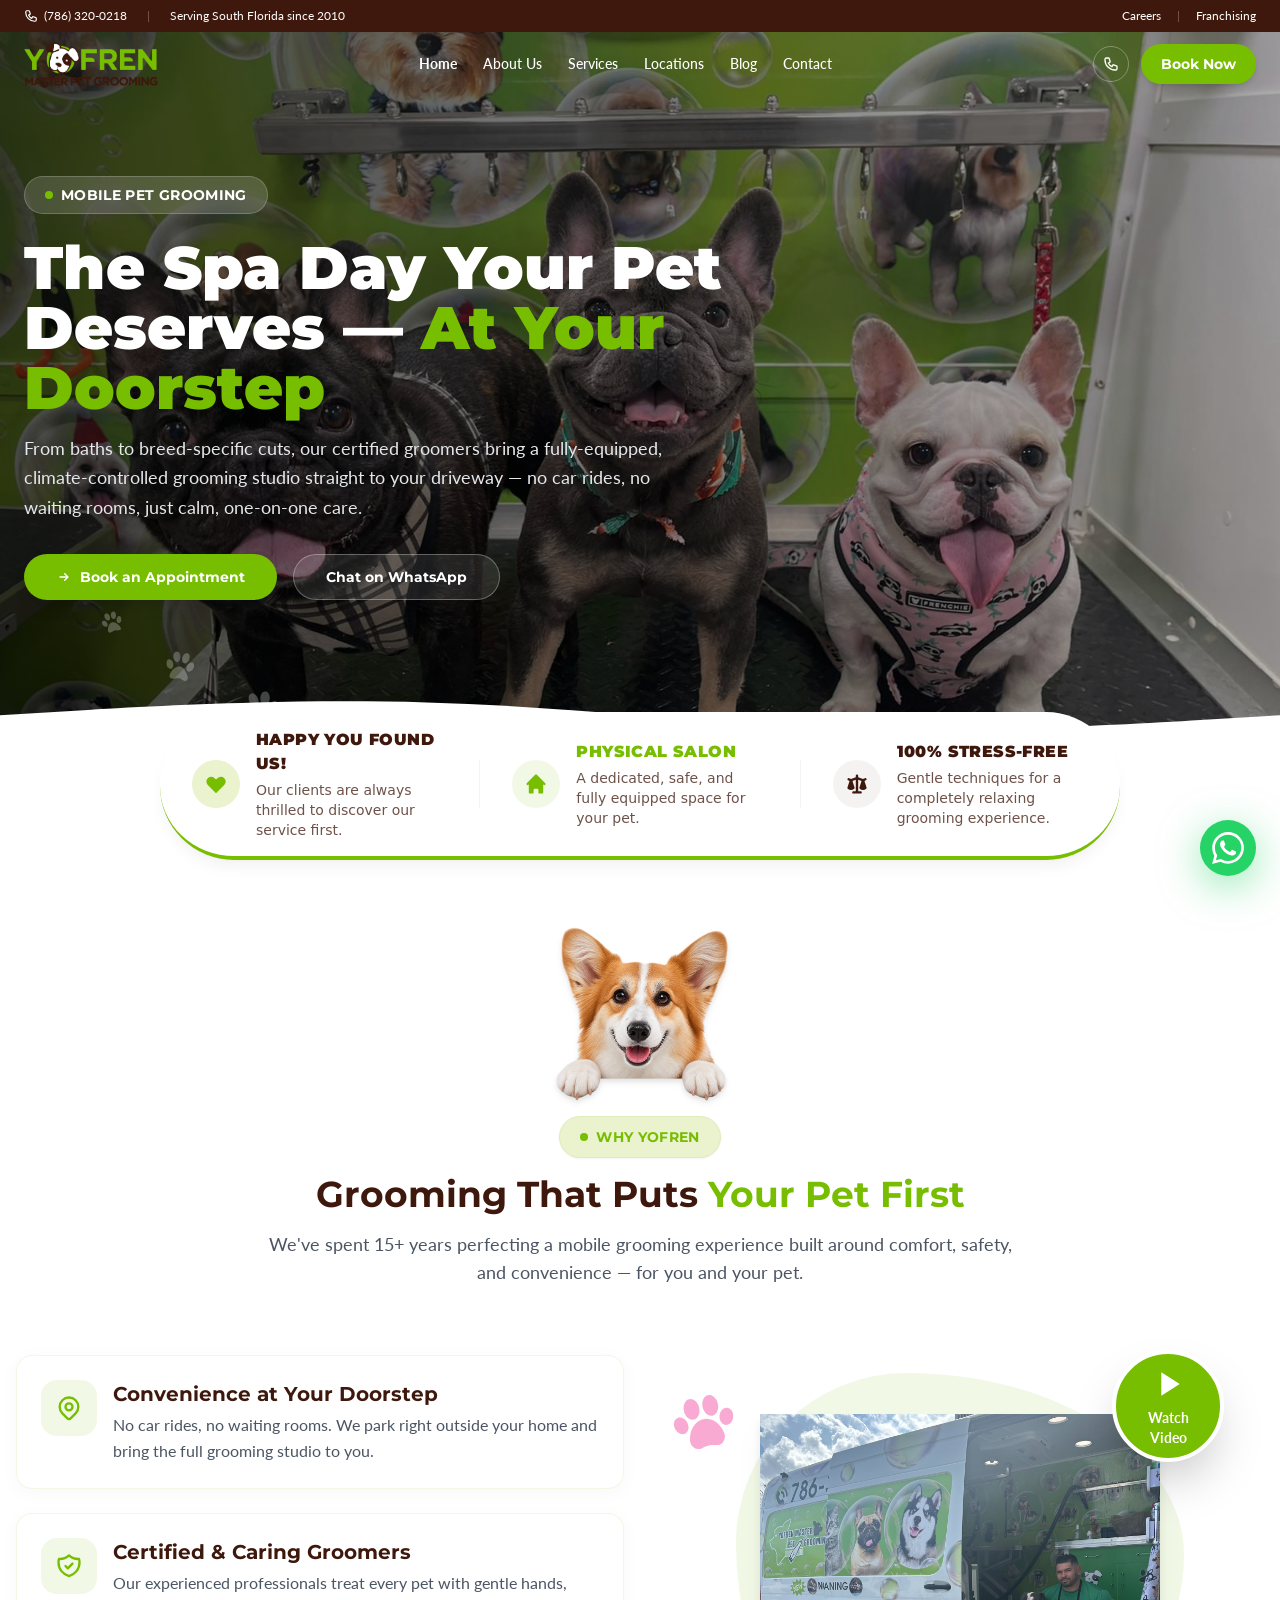
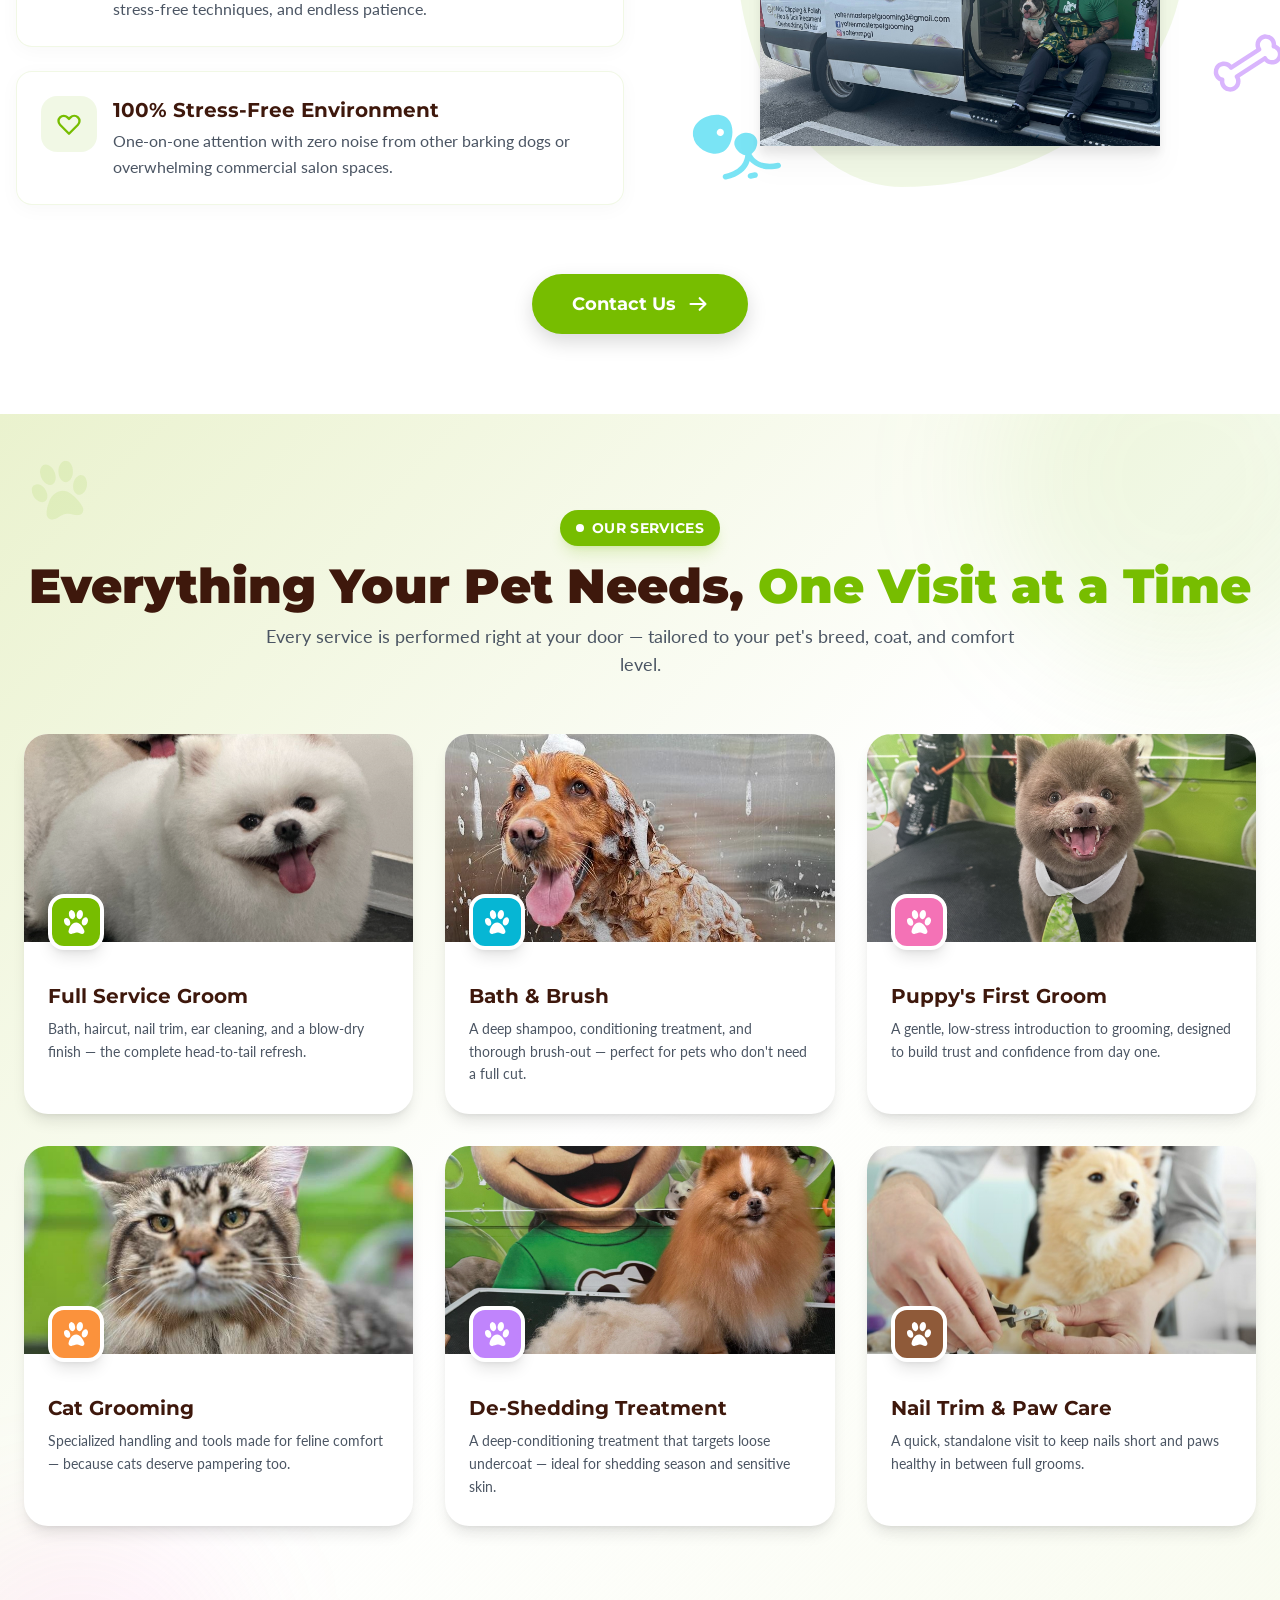
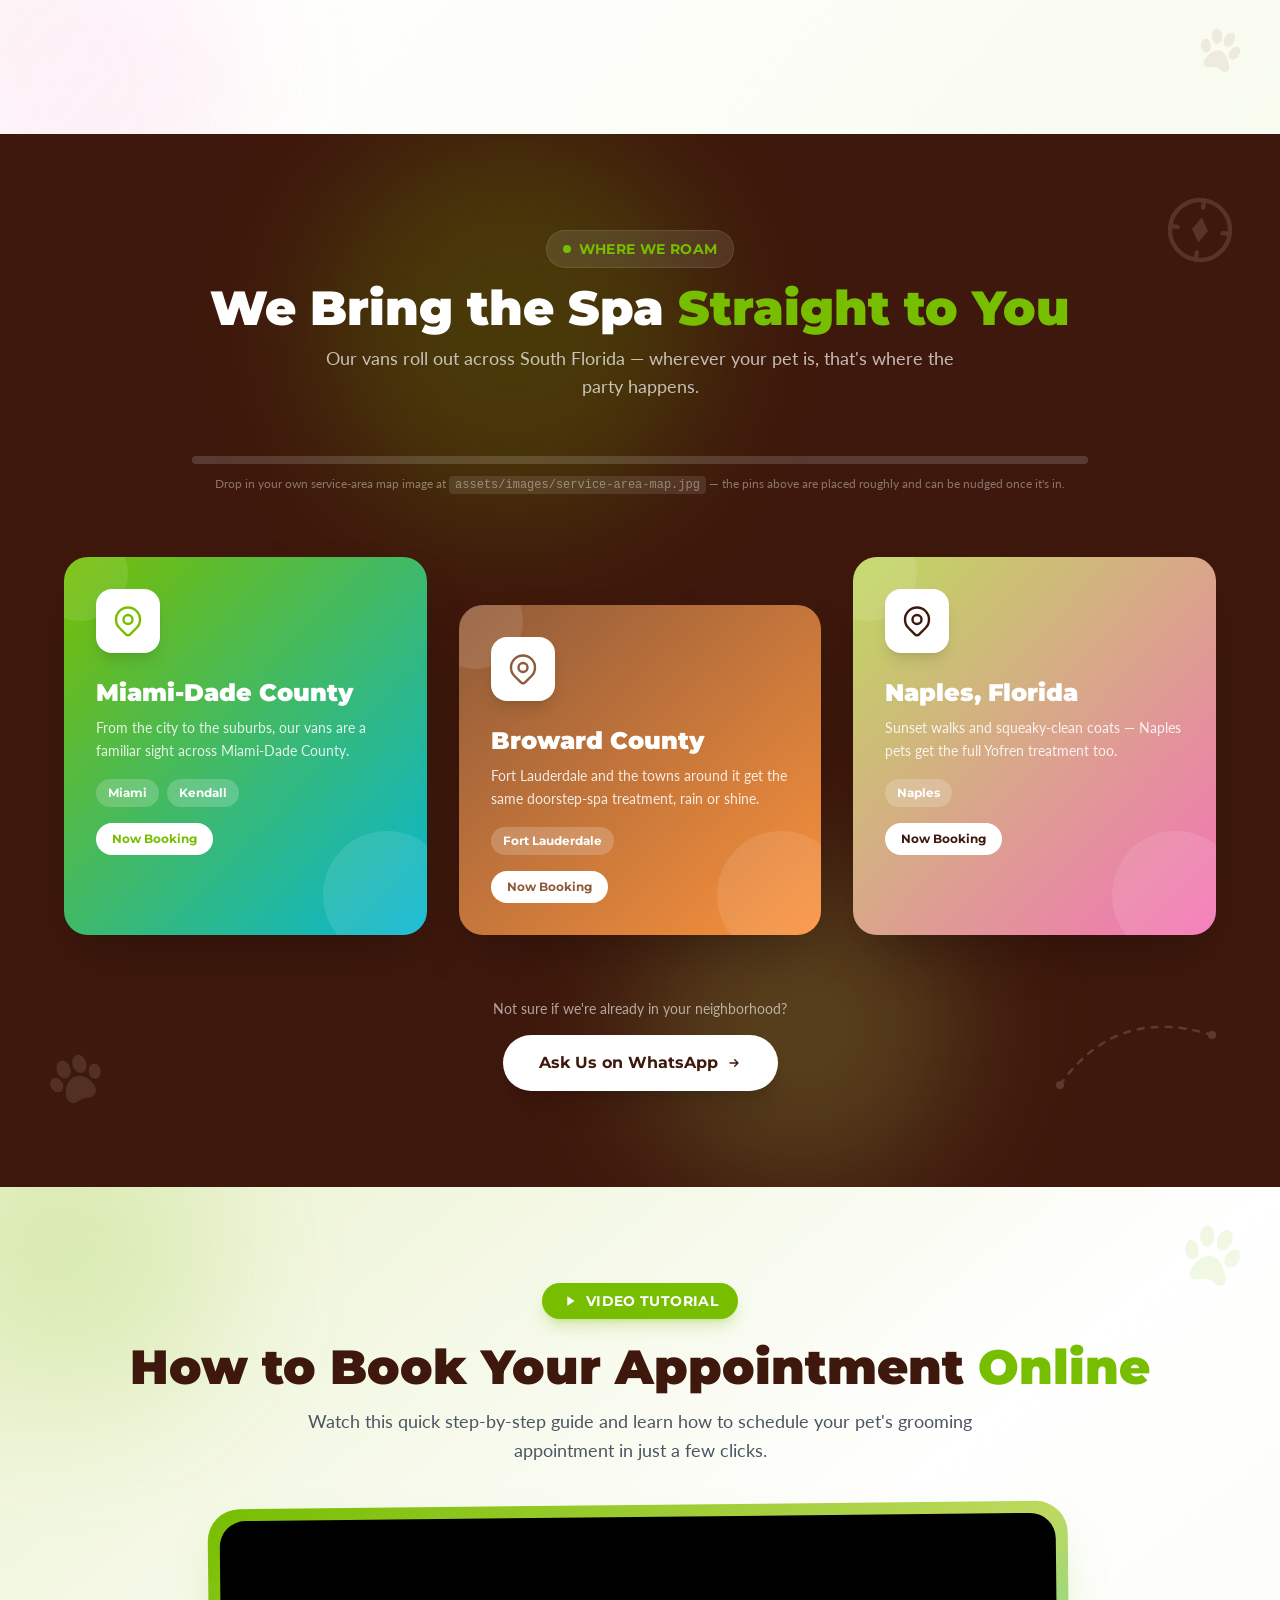
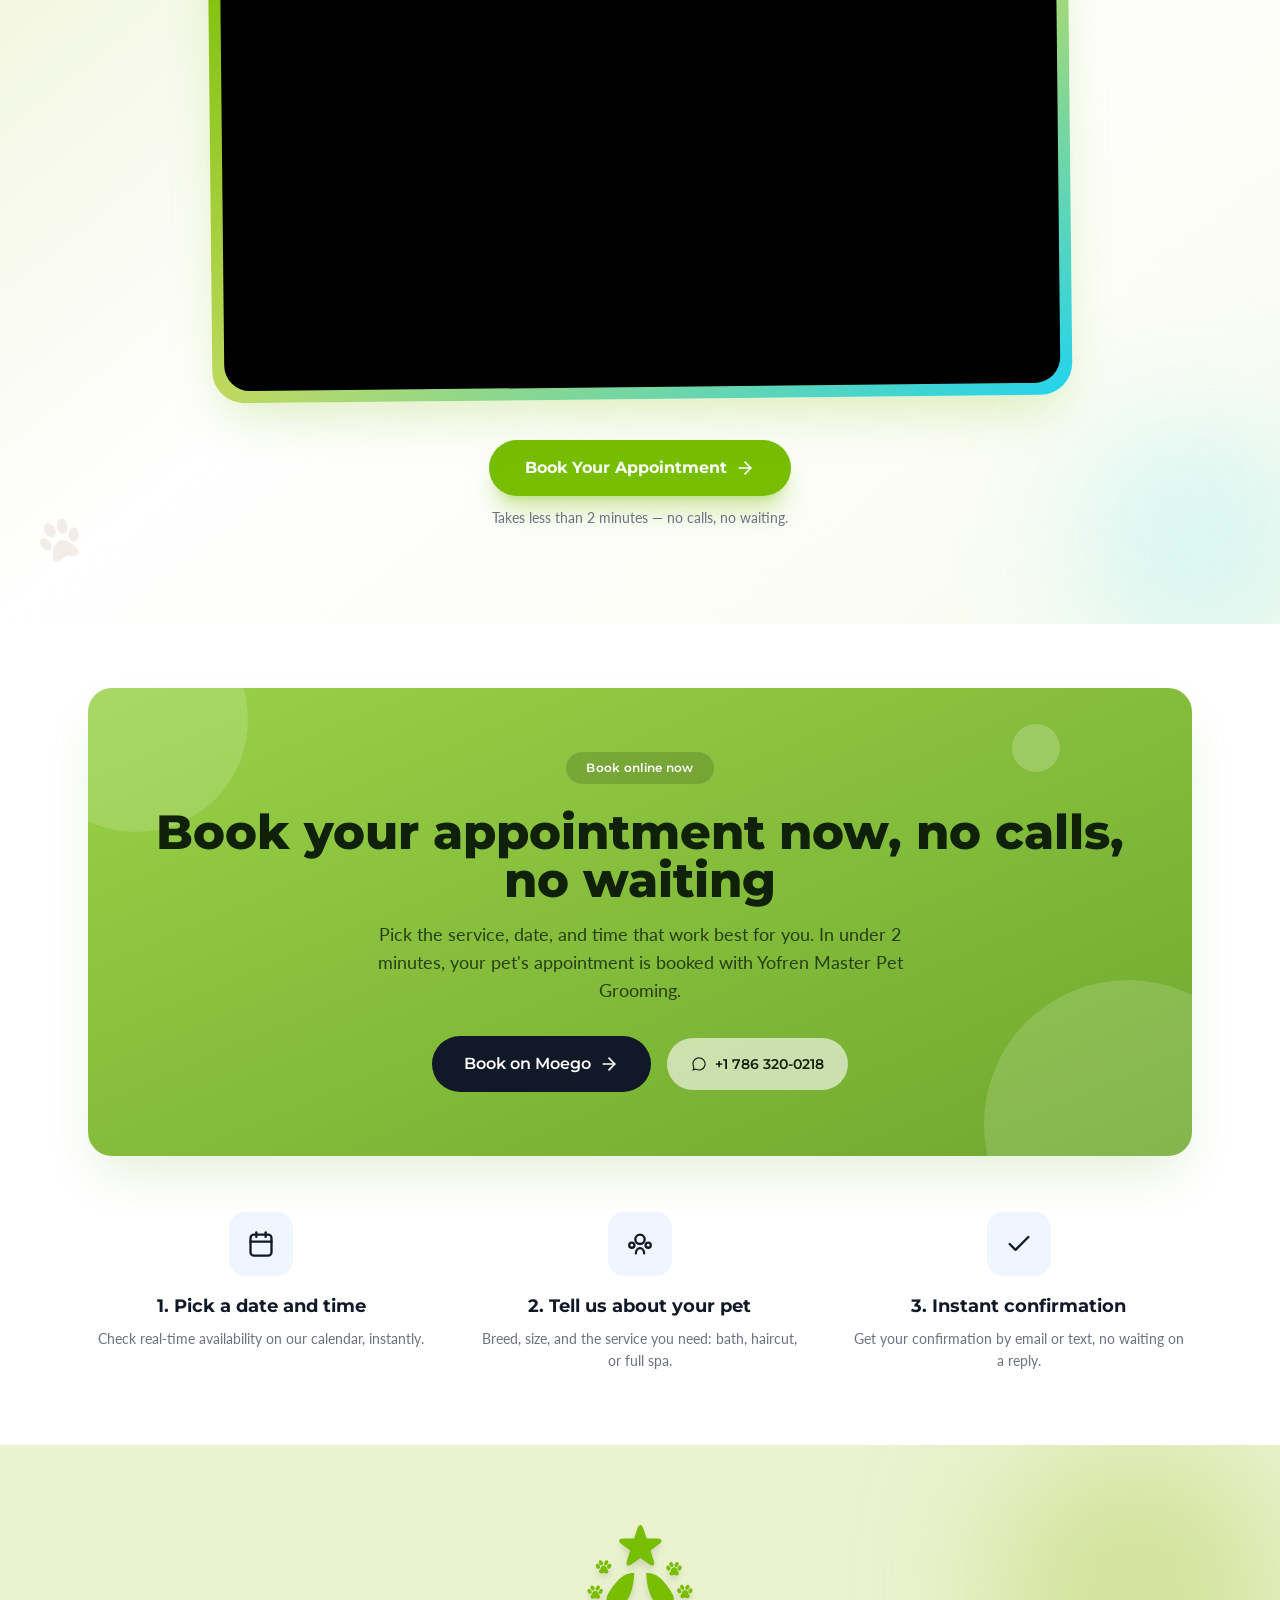
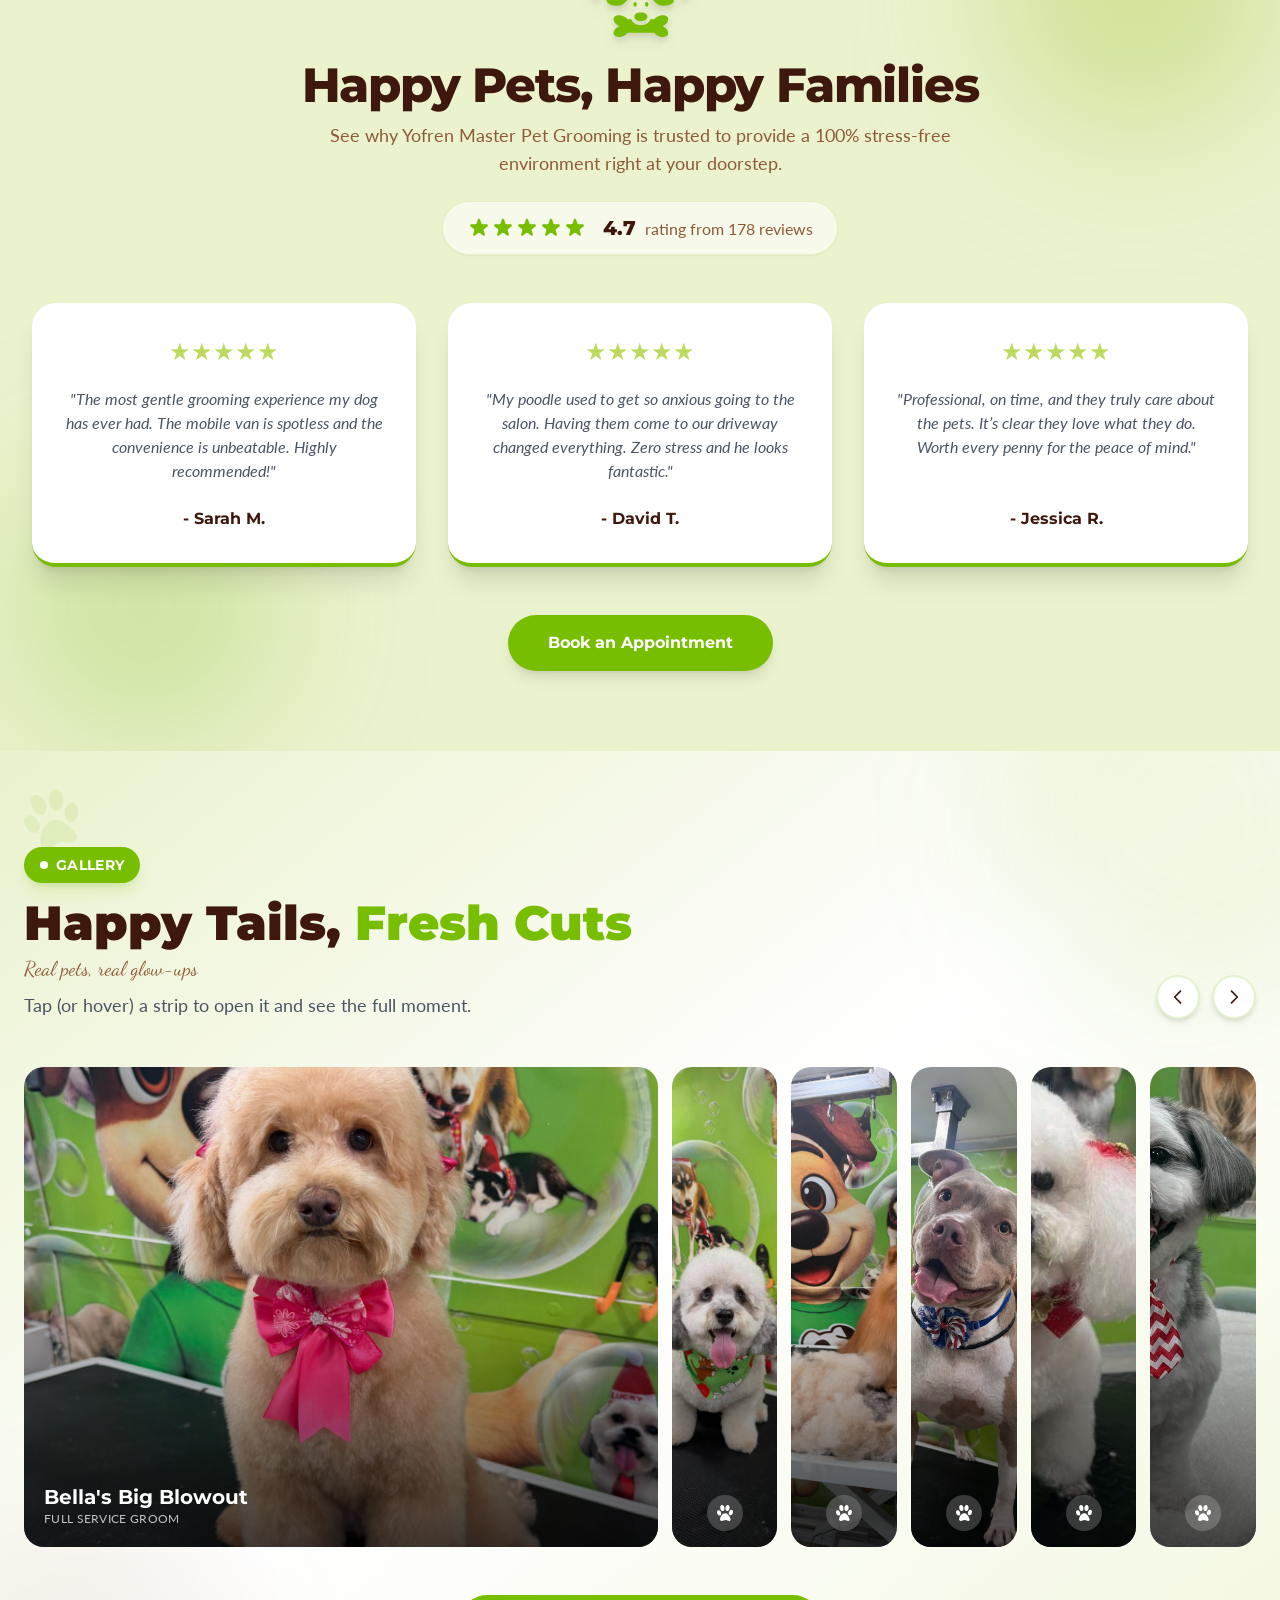
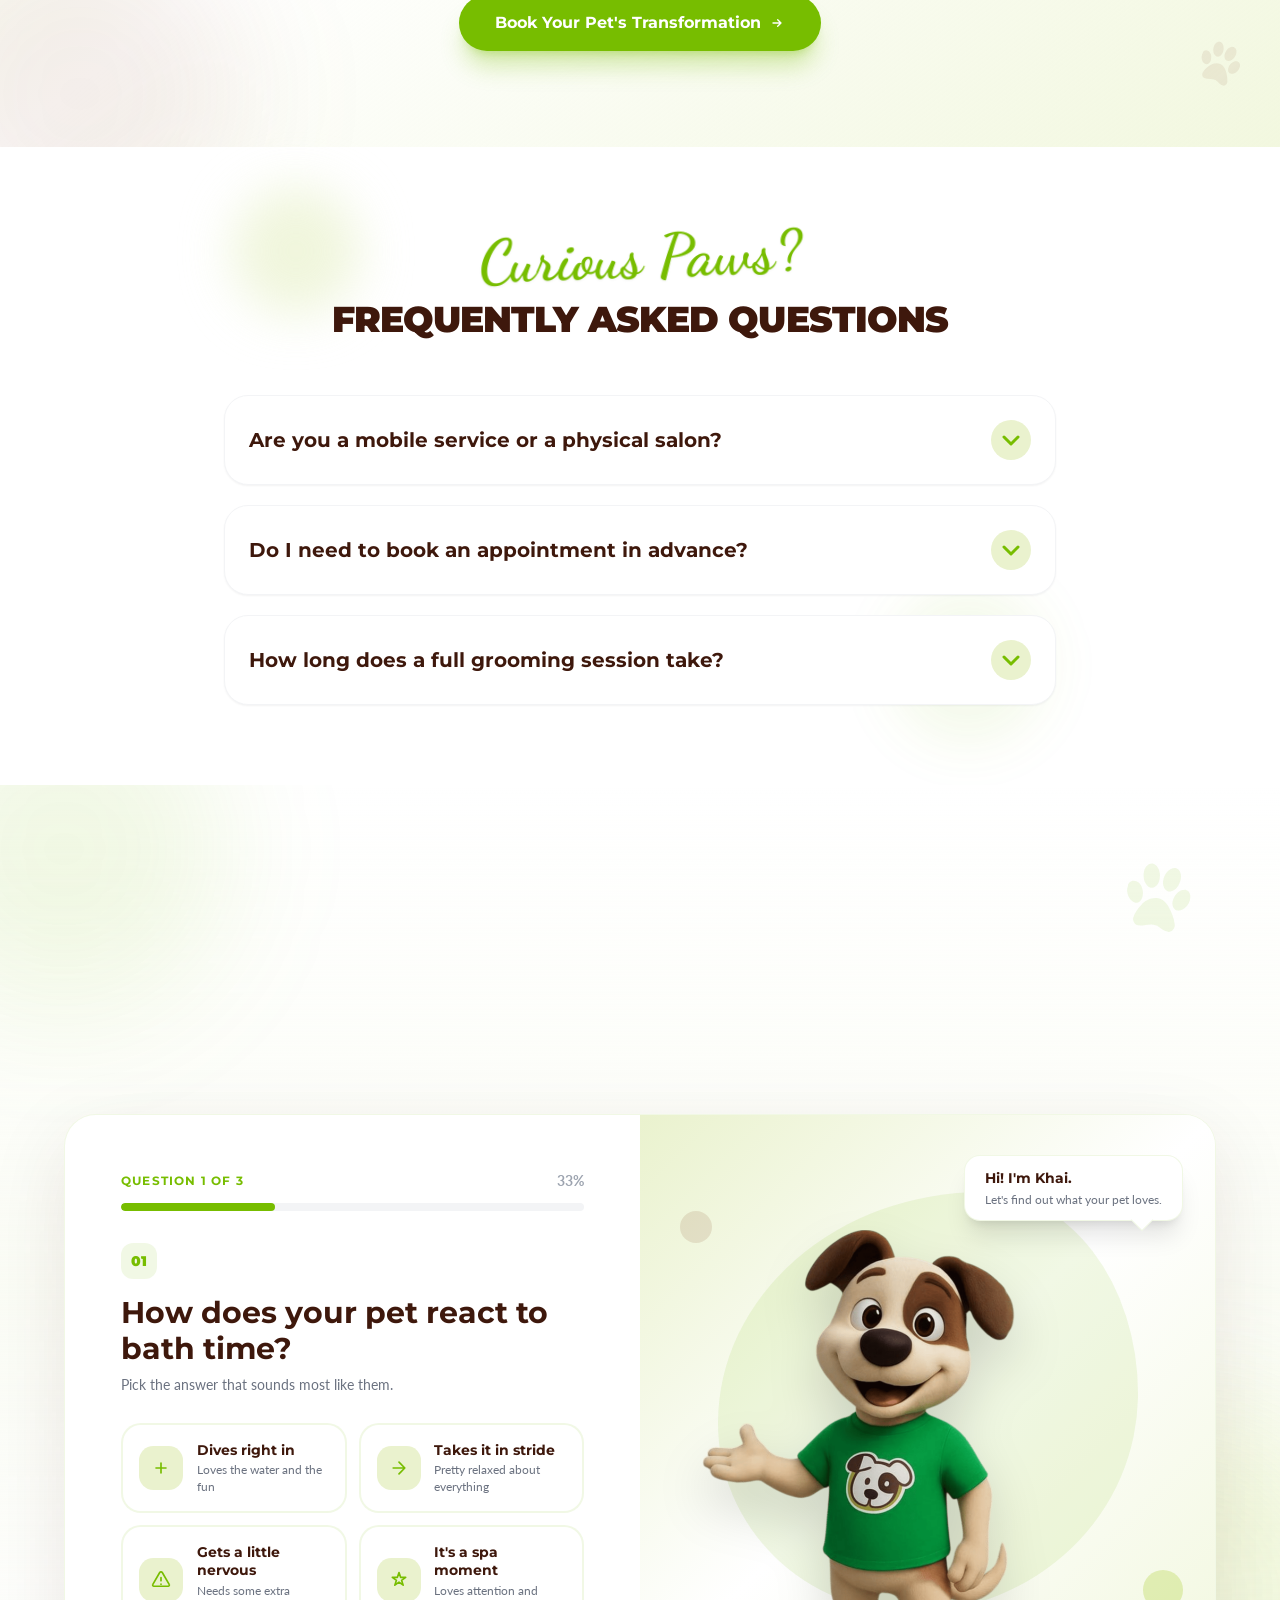
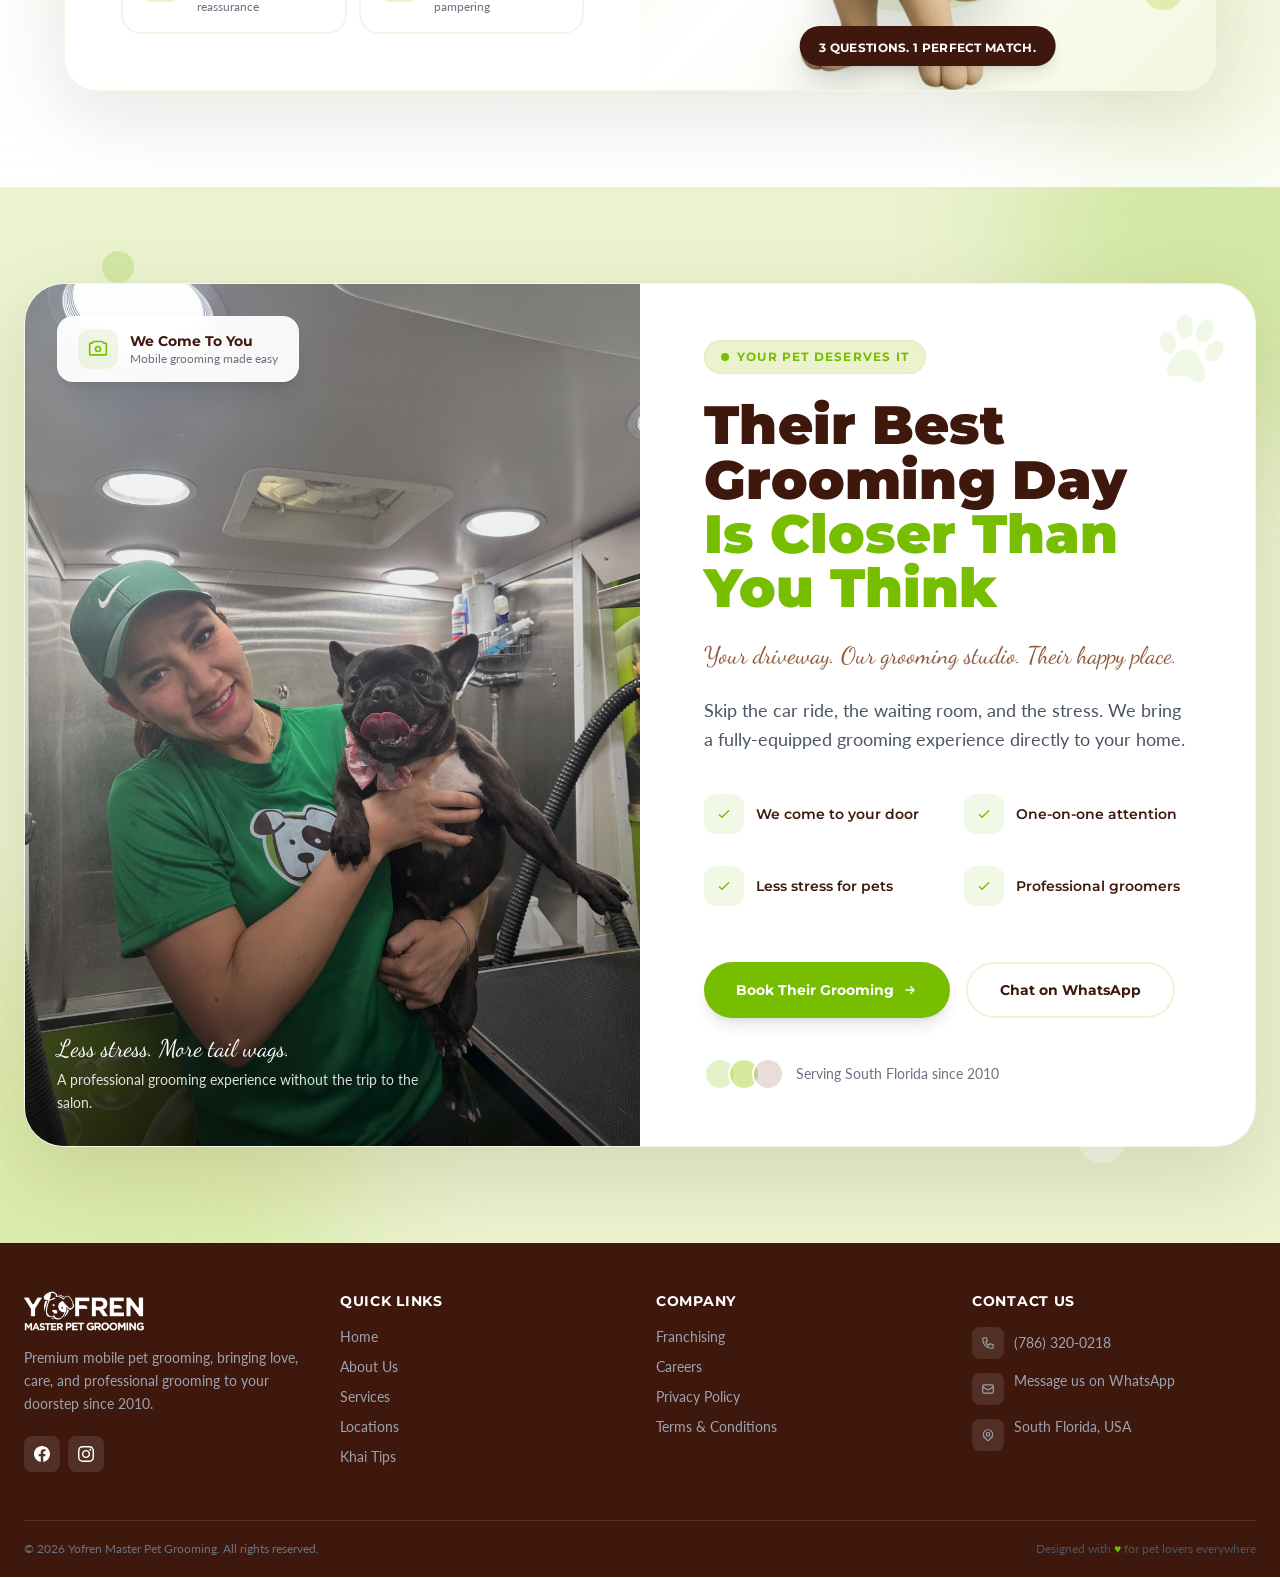
==== index.html @ b6186aed "respaldo" ====
<!DOCTYPE html>
<html lang="en">

<head>
	<meta charset="UTF-8">
	<meta name="viewport" content="width=device-width, initial-scale=1.0">
	<title>Mobile Pet Grooming in South Florida | Yofren Master Pet Grooming</title>
	<meta name="robots" content="index, follow">

	<!-- Favicon -->
	<link rel="icon" type="image/ico" href="assets/images/icon-yofren.ico">

	<!-- SEO -->
	<meta name="description"
		content="Professional mobile pet grooming that comes to you. Certified groomers, fully-equipped vans, and stress-free care for your pet — serving South Florida since 2010. Book online or on WhatsApp.">
	<link rel="canonical" href="https://services.yofrenmasterpetgrooming.com/index.html">

	<!-- Open Graph -->
	<meta property="og:type" content="website">
	<meta property="og:url" content="https://services.yofrenmasterpetgrooming.com/index.html">
	<meta property="og:title" content="Mobile Pet Grooming in South Florida | Yofren Master Pet Grooming">
	<meta property="og:description"
		content="Professional mobile pet grooming that comes to you. Certified groomers, fully-equipped vans, and stress-free care for your pet — serving South Florida since 2010.">
	<meta property="og:image" content="https://services.yofrenmasterpetgrooming.com/assets/images/Web-Slider.jpg">

	<!-- Twitter Cards -->
	<meta name="twitter:card" content="summary_large_image">
	<meta name="twitter:title" content="Mobile Pet Grooming in South Florida | Yofren Master Pet Grooming">
	<meta name="twitter:description"
		content="Professional mobile pet grooming that comes to you. Certified groomers, fully-equipped vans, and stress-free care for your pet — serving South Florida since 2010.">
	<meta name="twitter:image" content="https://services.yofrenmasterpetgrooming.com/assets/images/Web-Slider.jpg">

	<link rel="stylesheet" href="assets/css/tailwind.css">
	<link rel="preconnect" href="https://fonts.googleapis.com">
	<link rel="preconnect" href="https://fonts.gstatic.com" crossorigin>
	<link
		href="https://fonts.googleapis.com/css2?family=Lato:wght@300;400;700;900&family=Montserrat:wght@600;700;800;900&family=Dancing+Script:wght@400;600;700&display=swap"
		rel="stylesheet">

	<style>
		html {
			scroll-behavior: smooth;
		}

		body {
			font-family: 'Lato', sans-serif;
		}

		.pattern-overlay {
			background-image:
				radial-gradient(circle at 20% 50%, rgba(119, 189, 0, 0.1) 0%, transparent 50%),
				radial-gradient(circle at 80% 80%, rgba(190, 217, 95, 0.1) 0%, transparent 50%);
		}

		.card-hover {
			transition: transform 0.3s ease, box-shadow 0.3s ease;
		}

		.card-hover:hover {
			transform: translateY(-8px);
			box-shadow: 0 20px 40px rgba(119, 189, 0, 0.2);
		}

		.check-item {
			transition: all 0.3s ease;
		}

		.check-item:hover {
			transform: translateX(8px);
		}

		.check-item:hover .check-icon {
			transform: scale(1.2) rotate(5deg);
		}

		.check-icon {
			transition: transform 0.3s ease;
		}

		@keyframes floatSlow {

			0%,
			100% {
				transform: translateY(0) rotate(0deg);
			}

			50% {
				transform: translateY(-15px) rotate(8deg);
			}
		}

		@keyframes floatMedium {

			0%,
			100% {
				transform: translateY(0) rotate(0deg);
			}

			33% {
				transform: translateY(-10px) rotate(-5deg);
			}

			66% {
				transform: translateY(5px) rotate(5deg);
			}
		}

		@keyframes floatReverse {

			0%,
			100% {
				transform: translateY(0) rotate(0deg);
			}

			50% {
				transform: translateY(12px) rotate(-6deg);
			}
		}

		.deco-float-slow {
			animation: floatSlow 6s ease-in-out infinite;
		}

		.deco-float-medium {
			animation: floatMedium 5s ease-in-out infinite;
		}

		.deco-float-reverse {
			animation: floatReverse 7s ease-in-out infinite;
		}

		.blob-shape {
			border-radius: 63% 37% 54% 46% / 55% 48% 52% 45%;
			animation: blobMorph 9s ease-in-out infinite;
		}

		@keyframes blobMorph {

			0%,
			100% {
				border-radius: 63% 37% 54% 46% / 55% 48% 52% 45%;
			}

			50% {
				border-radius: 40% 60% 62% 38% / 48% 45% 55% 52%;
			}
		}

		.reveal {
			opacity: 0;
			transform: translateY(30px);
			transition: opacity 0.7s ease, transform 0.7s ease;
		}

		.reveal.revealed {
			opacity: 1;
			transform: translateY(0);
		}

		#mainNav .nav-logo {
			filter: none;
			transition: filter 0.3s ease;
		}

		#mainNav .nav-link {
			color: white;
			transition: color 0.3s ease;
		}

		#mainNav .nav-link:hover {
			color: #77BD00;
			background: rgba(255, 255, 255, 0.1);
		}

		#mainNav .nav-phone {
			color: white;
			border-color: rgba(255, 255, 255, 0.3);
			transition: all 0.3s ease;
		}

		#mainNav .nav-phone:hover {
			background: #77BD00;
			border-color: #77BD00;
		}

		#mainNav .nav-mobile-btn {
			color: white;
			transition: color 0.3s ease;
		}

		#mainNav.nav-scrolled {
			background: rgba(255, 255, 255, 0.97);
			backdrop-filter: blur(12px);
			-webkit-backdrop-filter: blur(12px);
			box-shadow: 0 1px 3px rgba(0, 0, 0, 0.08);
			border-bottom: 1px solid rgba(0, 0, 0, 0.05);
		}

		#mainNav.nav-scrolled .nav-logo {
			filter: none;
		}

		#mainNav.nav-scrolled .nav-link {
			color: #3E180C;
		}

		#mainNav.nav-scrolled .nav-link:hover {
			color: #77BD00;
			background: rgba(119, 189, 0, 0.05);
		}

		#mainNav.nav-scrolled .nav-phone {
			color: #3E180C;
			border-color: #e5e7eb;
		}

		#mainNav.nav-scrolled .nav-phone:hover {
			color: white;
			background: #77BD00;
			border-color: #77BD00;
		}

		#mainNav.nav-scrolled .nav-mobile-btn {
			color: #3E180C;
		}
	</style>
</head>

<body class="scroll-smooth">

	<!-- ============================================ -->
	<!-- TOP BAR + NAVBAR                            -->
	<!-- ============================================ -->

	<div class="bg-contrast text-white py-2 px-6 text-xs">
		<div class="container mx-auto flex justify-between items-center">
			<div class="flex items-center gap-5 font-lato">
				<a href="tel:+17863200218" class="hover:text-primary transition flex items-center gap-1.5">
					<svg class="w-3.5 h-3.5" fill="none" stroke="currentColor" viewBox="0 0 24 24">
						<path stroke-linecap="round" stroke-linejoin="round" stroke-width="2"
							d="M3 5a2 2 0 012-2h3.28a1 1 0 01.948.684l1.498 4.493a1 1 0 01-.502 1.21l-2.257 1.13a11.042 11.042 0 005.516 5.516l1.13-2.257a1 1 0 011.21-.502l4.493 1.498a1 1 0 01.684.949V19a2 2 0 01-2 2h-1C9.716 21 3 14.284 3 6V5z" />
					</svg>
					(786) 320-0218
				</a>
				<span class="hidden sm:inline text-white/30">|</span>
				<span class="hidden sm:inline items-center gap-1.5">Serving South Florida since 2010</span>
			</div>
			<div class="flex items-center gap-4 font-lato">
				<a href="careers.html" class="hover:text-primary transition">Careers</a>
				<span class="text-white/30">|</span>
				<a href="franchise.html" class="hover:text-primary transition">Franchising</a>
			</div>
		</div>
	</div>

	<nav id="mainNav" class="sticky top-0 z-50 transition-all duration-300">
		<div class="container mx-auto px-6">
			<div class="flex items-center justify-between h-16">
				<div class="flex-shrink-0">
					<a href="index.html" class="block">
						<img src="assets/images/Yofren_Logo_1 (1).png" alt="Yofren Master Pet Grooming Logo"
							class="nav-logo h-11 w-auto object-contain hover:opacity-80 transition">
					</a>
				</div>

				<div class="hidden md:flex items-center flex-1 justify-center">
					<ul class="flex items-center gap-0.5 font-lato font-medium text-sm flex-wrap justify-center">
						<li><a href="index.html" class="nav-link active-page px-3 py-2 block">Home</a></li>
						<li><a href="about.html" class="nav-link px-3 py-2 block">About Us</a></li>
						<li><a href="services.html" class="nav-link px-3 py-2 block">Services</a></li>
						<li><a href="locations.html" class="nav-link px-3 py-2 block">Locations</a></li>
						<li><a href="blog.html" class="nav-link px-3 py-2 block">Blog</a></li>
						<li><a href="contact.html" class="nav-link px-3 py-2 block">Contact</a></li>
					</ul>
				</div>

				<div class="hidden md:flex items-center gap-3 flex-shrink-0">
					<a href="tel:+17863200218"
						class="nav-phone w-9 h-9 rounded-full border flex items-center justify-center hover:text-white transition-all duration-200">
						<svg class="w-4 h-4" fill="none" stroke="currentColor" viewBox="0 0 24 24">
							<path stroke-linecap="round" stroke-linejoin="round" stroke-width="2"
								d="M3 5a2 2 0 012-2h3.28a1 1 0 01.948.684l1.498 4.493a1 1 0 01-.502 1.21l-2.257 1.13a11.042 11.042 0 005.516 5.516l1.13-2.257a1 1 0 011.21-.502l4.493 1.498a1 1 0 01.684.949V19a2 2 0 01-2 2h-1C9.716 21 3 14.284 3 6V5z" />
						</svg>
					</a>
					<a href="https://booking.moego.pet/ol/YofrenmasterpetgroomingFL/book" target="_blank"
						class="bg-primary hover:bg-green-600 text-white font-stem font-bold text-sm px-5 py-2.5 rounded-full shadow-md hover:shadow-lg transition-all duration-200 transform hover:scale-105">
						Book Now
					</a>
				</div>

				<button id="mobileMenuBtn" class="nav-mobile-btn md:hidden p-1">
					<svg class="w-6 h-6" fill="none" stroke="currentColor" viewBox="0 0 24 24">
						<path stroke-linecap="round" stroke-linejoin="round" stroke-width="2"
							d="M4 6h16M4 12h16M4 18h16" />
					</svg>
				</button>
			</div>

			<div id="mobileMenu" class="hidden md:hidden pb-4">
				<div class="bg-white/95 backdrop-blur-md rounded-xl p-3 shadow-lg mt-2">
					<ul class="space-y-0.5 font-lato font-medium text-sm mb-4">
						<li><a href="index.html"
								class="block px-3 py-2.5 rounded-lg bg-primary/5 text-primary font-semibold">Home</a>
						</li>
						<li><a href="about.html"
								class="block px-3 py-2.5 rounded-lg hover:bg-primary/5 hover:text-primary transition text-contrast">About
								Us</a></li>
						<li><a href="services.html"
								class="block px-3 py-2.5 rounded-lg hover:bg-primary/5 hover:text-primary transition text-contrast">Services</a>
						</li>
						<li><a href="locations.html"
								class="block px-3 py-2.5 rounded-lg hover:bg-primary/5 hover:text-primary transition text-contrast">Locations</a>
						</li>
						<li><a href="blog.html"
								class="block px-3 py-2.5 rounded-lg hover:bg-primary/5 hover:text-primary transition text-contrast">Blog</a>
						</li>
						<li><a href="contact.html"
								class="block px-3 py-2.5 rounded-lg hover:bg-primary/5 hover:text-primary transition text-contrast">Contact</a>
						</li>
					</ul>
					<a href="https://booking.moego.pet/ol/YofrenmasterpetgroomingFL/book" target="_blank" class="block">
						<button
							class="bg-primary hover:bg-green-600 text-white font-stem font-bold text-sm px-6 py-3 rounded-full shadow-md w-full transition">
							Book Now
						</button>
					</a>
				</div>
			</div>
		</div>
	</nav>

	<!-- ============================================ -->
	<!-- HERO                                        -->
	<!-- ============================================ -->

	<section class="relative overflow-hidden min-h-[70vh] flex items-center -mt-16">
		<div class="absolute inset-0 z-0">
			<img src="assets/images/hero.jpg" alt="Yofren groomer washing a dog inside a mobile grooming van"
				class="w-full h-full object-cover"
				onerror="this.src='https://images.unsplash.com/photo-1601758228041-f3b2795255f1?w=1600&h=900&fit=crop'">
			<div class="absolute inset-0 bg-gradient-to-r from-black/70 via-black/50 to-black/30"></div>
		</div>

		<div class="container mx-auto max-w-7xl relative z-10 px-6 py-28 lg:py-36">
			<div class="max-w-3xl">
				<div
					class="inline-flex items-center gap-2 bg-white bg-opacity-15 backdrop-blur-md px-5 py-2 rounded-full mb-6 border border-white/20">
					<span class="w-2 h-2 bg-primary rounded-full animate-pulse"></span>
					<span class="font-stem font-bold text-white text-sm uppercase tracking-wide">Mobile Pet
						Grooming</span>
				</div>

				<h1 class="text-4xl md:text-5xl lg:text-6xl font-stem font-black text-white mb-4 leading-tight">
					The Spa Day Your Pet Deserves —
					<span class="text-primary">At Your Doorstep</span>
				</h1>

				<p class="text-lg font-lato text-gray-200 mb-8 leading-relaxed max-w-2xl">
					From baths to breed-specific cuts, our certified groomers bring a fully-equipped, climate-controlled
					grooming studio straight to your driveway — no car rides, no waiting rooms, just calm, one-on-one
					care.
				</p>

				<div class="flex flex-col sm:flex-row gap-4">
					<a href="https://booking.moego.pet/ol/YofrenmasterpetgroomingFL/book" target="_blank"
						class="bg-primary hover:bg-green-600 text-white font-stem font-bold text-sm px-8 py-3 rounded-full shadow-lg transition flex items-center justify-center gap-2">
						<svg class="w-4 h-4" fill="none" stroke="currentColor" viewBox="0 0 24 24">
							<path stroke-linecap="round" stroke-linejoin="round" stroke-width="2"
								d="M13 7l5 5m0 0l-5 5m5-5H6" />
						</svg>
						Book an Appointment
					</a>
					<a href="https://api.whatsapp.com/send/?phone=17863200218&text&type=phone_number&app_absent=0"
						target="_blank"
						class="bg-white/10 hover:bg-white/20 text-white font-stem font-bold text-sm px-8 py-3 rounded-full border border-white/30 transition flex items-center justify-center gap-2">
						Chat on WhatsApp
					</a>
				</div>
			</div>
		</div>

		<!-- Paw print trail -->
		<svg viewBox="0 0 14 14" class="hidden sm:block absolute bottom-28 left-[8%] w-5 h-5 text-white/25 rotate-[-15deg] z-10" fill="currentColor">
			<path d="M 9.412959,0.00215164 C 8.1693111,0.14587964 7.4631991,1.5093558 7.3733471,2.6936522 7.2264421,3.7464942 7.6860601,5.0899481 8.7918901,5.3320382 9.750208,5.4175142 10.512633,4.5171926 10.825819,3.6583651 11.195679,2.5833906 11.206482,1.147845 10.309038,0.34250684 10.059753,0.12647084 9.739671,-0.00476426 9.412959,0.00215164 z m -5.0729339,0.056367 c -1.034807,0.074858 -1.5652,1.27744256 -1.493223,2.24276386 0.0088,1.2907239 0.717612,2.7424122 2.010186,3.0488129 0.963956,0.1042448 1.606661,-0.9181087 1.66656,-1.812036 0.123011,-1.3680543 -0.483132,-3.02530546 -1.855765,-3.43834986 -0.106687,-0.029465 -0.217332,-0.044089 -0.327758,-0.041191 z M 12.655043,4.2036246 c -1.388365,0.1017608 -2.266355,1.5813816 -2.326691,2.9184062 -0.07305,0.8707439 0.489487,1.9657608 1.436683,1.9057498 C 13.181597,8.8776256 14.035636,7.298817 14.00043,5.9270567 13.99133,5.1373276 13.490879,4.2365389 12.655043,4.2036246 z M 0.01075614,6.0085263 c -0.12855096,1.481506 0.908149,3.1560203 2.41413596,3.2493013 0.912778,-0.06096 1.343188,-1.121093 1.238576,-1.9598358 C 3.5801081,6.0604403 2.7526501,4.7931558 1.6775691,4.6275979 0.60248914,4.4620399 -0.00628982,5.221568 0.01075614,6.0085263 z M 7.1593651,7.2723472 c -1.411887,0.00329 -2.70277,0.9264694 -3.392913,2.1755314 -0.578235,0.9334254 -1.050947,1.9901564 -1.140853,3.1053424 0.01967,0.860048 0.840276,1.575842 1.663122,1.404534 1.173683,-0.152345 2.222485,-0.967418 3.44297,-0.8147 1.014283,0.08097 1.8507729,0.867482 2.8748439,0.856051 0.994345,0.03734 1.56796,-1.102139 1.188753,-1.994632 C 11.387234,10.726579 10.596107,9.6151936 9.746977,8.6142466 9.069618,7.87643 8.1824521,7.2396817 7.1593651,7.2723472 z" />
		</svg>
		<svg viewBox="0 0 14 14" class="hidden sm:block absolute bottom-16 left-[13%] w-7 h-7 text-white/25 rotate-[10deg] z-10" fill="currentColor">
			<path d="M 9.412959,0.00215164 C 8.1693111,0.14587964 7.4631991,1.5093558 7.3733471,2.6936522 7.2264421,3.7464942 7.6860601,5.0899481 8.7918901,5.3320382 9.750208,5.4175142 10.512633,4.5171926 10.825819,3.6583651 11.195679,2.5833906 11.206482,1.147845 10.309038,0.34250684 10.059753,0.12647084 9.739671,-0.00476426 9.412959,0.00215164 z m -5.0729339,0.056367 c -1.034807,0.074858 -1.5652,1.27744256 -1.493223,2.24276386 0.0088,1.2907239 0.717612,2.7424122 2.010186,3.0488129 0.963956,0.1042448 1.606661,-0.9181087 1.66656,-1.812036 0.123011,-1.3680543 -0.483132,-3.02530546 -1.855765,-3.43834986 -0.106687,-0.029465 -0.217332,-0.044089 -0.327758,-0.041191 z M 12.655043,4.2036246 c -1.388365,0.1017608 -2.266355,1.5813816 -2.326691,2.9184062 -0.07305,0.8707439 0.489487,1.9657608 1.436683,1.9057498 C 13.181597,8.8776256 14.035636,7.298817 14.00043,5.9270567 13.99133,5.1373276 13.490879,4.2365389 12.655043,4.2036246 z M 0.01075614,6.0085263 c -0.12855096,1.481506 0.908149,3.1560203 2.41413596,3.2493013 0.912778,-0.06096 1.343188,-1.121093 1.238576,-1.9598358 C 3.5801081,6.0604403 2.7526501,4.7931558 1.6775691,4.6275979 0.60248914,4.4620399 -0.00628982,5.221568 0.01075614,6.0085263 z M 7.1593651,7.2723472 c -1.411887,0.00329 -2.70277,0.9264694 -3.392913,2.1755314 -0.578235,0.9334254 -1.050947,1.9901564 -1.140853,3.1053424 0.01967,0.860048 0.840276,1.575842 1.663122,1.404534 1.173683,-0.152345 2.222485,-0.967418 3.44297,-0.8147 1.014283,0.08097 1.8507729,0.867482 2.8748439,0.856051 0.994345,0.03734 1.56796,-1.102139 1.188753,-1.994632 C 11.387234,10.726579 10.596107,9.6151936 9.746977,8.6142466 9.069618,7.87643 8.1824521,7.2396817 7.1593651,7.2723472 z" />
		</svg>
		<svg viewBox="0 0 14 14" class="hidden sm:block absolute bottom-4 left-[19%] w-9 h-9 text-white/25 rotate-[-8deg] z-10" fill="currentColor">
			<path d="M 9.412959,0.00215164 C 8.1693111,0.14587964 7.4631991,1.5093558 7.3733471,2.6936522 7.2264421,3.7464942 7.6860601,5.0899481 8.7918901,5.3320382 9.750208,5.4175142 10.512633,4.5171926 10.825819,3.6583651 11.195679,2.5833906 11.206482,1.147845 10.309038,0.34250684 10.059753,0.12647084 9.739671,-0.00476426 9.412959,0.00215164 z m -5.0729339,0.056367 c -1.034807,0.074858 -1.5652,1.27744256 -1.493223,2.24276386 0.0088,1.2907239 0.717612,2.7424122 2.010186,3.0488129 0.963956,0.1042448 1.606661,-0.9181087 1.66656,-1.812036 0.123011,-1.3680543 -0.483132,-3.02530546 -1.855765,-3.43834986 -0.106687,-0.029465 -0.217332,-0.044089 -0.327758,-0.041191 z M 12.655043,4.2036246 c -1.388365,0.1017608 -2.266355,1.5813816 -2.326691,2.9184062 -0.07305,0.8707439 0.489487,1.9657608 1.436683,1.9057498 C 13.181597,8.8776256 14.035636,7.298817 14.00043,5.9270567 13.99133,5.1373276 13.490879,4.2365389 12.655043,4.2036246 z M 0.01075614,6.0085263 c -0.12855096,1.481506 0.908149,3.1560203 2.41413596,3.2493013 0.912778,-0.06096 1.343188,-1.121093 1.238576,-1.9598358 C 3.5801081,6.0604403 2.7526501,4.7931558 1.6775691,4.6275979 0.60248914,4.4620399 -0.00628982,5.221568 0.01075614,6.0085263 z M 7.1593651,7.2723472 c -1.411887,0.00329 -2.70277,0.9264694 -3.392913,2.1755314 -0.578235,0.9334254 -1.050947,1.9901564 -1.140853,3.1053424 0.01967,0.860048 0.840276,1.575842 1.663122,1.404534 1.173683,-0.152345 2.222485,-0.967418 3.44297,-0.8147 1.014283,0.08097 1.8507729,0.867482 2.8748439,0.856051 0.994345,0.03734 1.56796,-1.102139 1.188753,-1.994632 C 11.387234,10.726579 10.596107,9.6151936 9.746977,8.6142466 9.069618,7.87643 8.1824521,7.2396817 7.1593651,7.2723472 z" />
		</svg>

		<!-- Wave divider into next section -->
		<div class="absolute bottom-0 left-0 right-0 z-10 leading-none">
			<svg viewBox="0 0 1440 100" class="w-full h-14 sm:h-20" preserveAspectRatio="none">
				<path fill="#ffffff"
					d="M0,64L80,58.7C160,53,320,43,480,48C640,53,800,75,960,80C1120,85,1280,75,1360,69.3L1440,64L1440,100L1360,100C1280,100,1120,100,960,100C800,100,640,100,480,100C320,100,160,100,80,100L0,100Z">
				</path>
			</svg>
		</div>
	</section>

<!-- Compact Highlights Floating Bar (Slight overlap) -->
<section class="relative -mt-8 z-20 max-w-5xl mx-auto px-4 sm:px-6 lg:px-8 mb-16 font-sans">
  <!-- Contenedor principal con sombra y borde inferior sutil -->
  <div class="bg-white rounded-3xl md:rounded-full shadow-lg shadow-[#3E180C]/5 border-b-4 border-[#77BD00] p-5 md:p-4 flex flex-col md:flex-row items-center justify-between gap-6 md:gap-4">
    
    <!-- Highlight 1: Customer Satisfaction -->
    <div class="flex items-center gap-4 flex-1 px-4">
      <div class="bg-[#EAF2CE] text-[#77BD00] p-3 rounded-full flex-shrink-0">
         <svg class="w-6 h-6" fill="currentColor" viewBox="0 0 20 20">
           <path d="M3.172 5.172a4 4 0 015.656 0L10 6.343l1.172-1.171a4 4 0 115.656 5.656L10 17.657l-6.828-6.829a4 4 0 010-5.656z"></path>
         </svg>
      </div>
      <div>
        <h4 class="font-stem font-black text-[#3E180C] uppercase tracking-wide text-sm sm:text-base">
          Happy You Found Us!
        </h4>
        <p class="text-xs sm:text-sm text-[#3E180C]/75 font-medium leading-tight mt-1">
          Our clients are always thrilled to discover our service first.
        </p>
      </div>
    </div>

    <!-- Divisor vertical (solo en desktop) -->
    <div class="hidden md:block w-px h-12 bg-gray-100"></div>

    <!-- Highlight 2: Physical Salon -->
    <div class="flex items-center gap-4 flex-1 px-4">
      <div class="bg-[#77BD00]/10 text-[#77BD00] p-3 rounded-full flex-shrink-0">
         <svg class="w-6 h-6" fill="currentColor" viewBox="0 0 20 20">
           <path d="M10.707 2.293a1 1 0 00-1.414 0l-7 7a1 1 0 001.414 1.414L4 10.414V17a1 1 0 001 1h2a1 1 0 001-1v-2a1 1 0 011-1h2a1 1 0 011 1v2a1 1 0 001 1h2a1 1 0 001-1v-6.586l.293.293a1 1 0 001.414-1.414l-7-7z"></path>
         </svg>
      </div>
      <div>
        <h4 class="font-stem font-black text-[#77BD00] uppercase tracking-wide text-sm sm:text-base">
          Physical Salon
        </h4>
        <p class="text-xs sm:text-sm text-[#3E180C]/75 font-medium leading-tight mt-1">
          A dedicated, safe, and fully equipped space for your pet.
        </p>
      </div>
    </div>

    <!-- Divisor vertical (solo en desktop) -->
    <div class="hidden md:block w-px h-12 bg-gray-100"></div>

    <!-- Highlight 3: Stress-Free -->
    <div class="flex items-center gap-4 flex-1 px-4">
      <div class="bg-[#3E180C]/5 text-[#3E180C] p-3 rounded-full flex-shrink-0">
         <svg class="w-6 h-6" fill="currentColor" viewBox="0 0 20 20">
           <path fill-rule="evenodd" d="M10 2a1 1 0 011 1v1.323l3.954 1.582 1.599-.8a1 1 0 01.894 1.79l-1.233.616 1.738 5.42a1 1 0 01-.285 1.05A3.989 3.989 0 0115 15a3.989 3.989 0 01-2.667-1.019 1 1 0 01-.285-1.05l1.715-5.349L11 6.477V16h2a1 1 0 110 2H7a1 1 0 110-2h2V6.477L6.237 7.582l1.715 5.349a1 1 0 01-.285 1.05A3.989 3.989 0 015 15a3.989 3.989 0 01-2.667-1.019 1 1 0 01-.285-1.05l1.738-5.42-1.233-.617a1 1 0 01.894-1.788l1.599.799L9 4.323V3a1 1 0 011-1z" clip-rule="evenodd"></path>
         </svg>
      </div>
      <div>
        <h4 class="font-stem font-black text-[#3E180C] uppercase tracking-wide text-sm sm:text-base">
          100% Stress-Free
        </h4>
        <p class="text-xs sm:text-sm text-[#3E180C]/75 font-medium leading-tight mt-1">
          Gentle techniques for a completely relaxing grooming experience.
        </p>
      </div>
    </div>

  </div>
</section>

	<!-- ============================================ -->
	<!-- WHY CHOOSE YOFREN                            -->
	<!-- ============================================ -->

<section id="why-us" class="py-20 px-4 max-w-7xl mx-auto relative overflow-hidden">
    
    <!-- 1. ENCABEZADO: Perro asomándose -->
    <div class="text-center mb-16 reveal relative pt-28">
        <!-- Perro Fijo (-top-20 para no pisar el texto) -->
        <img src="assets/images/ChatGPT Image 3 sept 2026, 01_50_00 p.m..png" 
             alt="Happy dog peeking" 
             class="absolute -top-20 left-1/2 -translate-x-1/2 w-44 sm:w-52 z-10 drop-shadow-md pointer-events-none"
             onerror="this.src='https://png.pngtree.com/png-clipart/20230511/ourmid/pngtree-dog-peeking-out-transparent-png-image_7094034.png'">

        <!-- Badge flotante -->
        <div class="inline-flex items-center gap-2 bg-background px-5 py-2.5 rounded-full mb-4 relative z-0 shadow-sm border border-primary/10">
            <span class="w-2 h-2 bg-primary rounded-full animate-pulse"></span>
            <span class="font-stem font-bold text-primary text-sm uppercase tracking-wide">Why Yofren</span>
        </div>

        <h2 class="text-3xl lg:text-4xl font-stem font-bold text-contrast mb-4">Grooming That Puts <span class="text-primary">Your Pet First</span></h2>
        <p class="text-lg font-lato text-gray-600 max-w-3xl mx-auto">We've spent 15+ years perfecting a mobile grooming experience built around comfort, safety, and convenience — for you and your pet.</p>
    </div>

    <!-- 2. CONTENIDO PRINCIPAL: Rejilla de 2 Columnas -->
    <div class="grid grid-cols-1 lg:grid-cols-2 gap-12 lg:gap-8 items-center">
        
        <!-- COLUMNA IZQUIERDA: Tarjetas de Beneficios -->
        <div class="space-y-6">
            <!-- Tarjeta 1 -->
            <div class="bg-white rounded-2xl p-6 shadow-[0_4px_20px_rgb(0,0,0,0.03)] hover:shadow-xl transition-all duration-300 border border-primary/10 flex items-start gap-4 group">
                <div class="w-14 h-14 shrink-0 bg-primary/10 rounded-2xl flex items-center justify-center text-primary group-hover:scale-110 group-hover:bg-primary group-hover:text-white transition-all duration-300">
                    <svg class="w-7 h-7" fill="none" stroke="currentColor" viewBox="0 0 24 24">
                        <path stroke-linecap="round" stroke-linejoin="round" stroke-width="2" d="M17.657 16.657L13.414 20.9a1.998 1.998 0 01-2.827 0l-4.244-4.243a8 8 0 1111.314 0z"/>
                        <path stroke-linecap="round" stroke-linejoin="round" stroke-width="2" d="M15 11a3 3 0 11-6 0 3 3 0 016 0z"/>
                    </svg>
                </div>
                <div>
                    <h3 class="font-stem font-bold text-contrast text-xl mb-1">Convenience at Your Doorstep</h3>
                    <p class="text-gray-600 text-base leading-relaxed">No car rides, no waiting rooms. We park right outside your home and bring the full grooming studio to you.</p>
                </div>
            </div>

            <!-- Tarjeta 2 -->
            <div class="bg-white rounded-2xl p-6 shadow-[0_4px_20px_rgb(0,0,0,0.03)] hover:shadow-xl transition-all duration-300 border border-primary/10 flex items-start gap-4 group">
                <div class="w-14 h-14 shrink-0 bg-primary/10 rounded-2xl flex items-center justify-center text-primary group-hover:scale-110 group-hover:bg-primary group-hover:text-white transition-all duration-300">
                    <svg class="w-7 h-7" fill="none" stroke="currentColor" viewBox="0 0 24 24">
                        <path stroke-linecap="round" stroke-linejoin="round" stroke-width="2" d="M9 12l2 2 4-4m5.618-4.016A11.955 11.955 0 0112 2.944a11.955 11.955 0 01-8.618 3.04A12.02 12.02 0 003 9c0 5.591 3.824 10.29 9 11.622 5.176-1.332 9-6.03 9-11.622 0-1.042-.133-2.052-.382-3.016z"/>
                    </svg>
                </div>
                <div>
                    <h3 class="font-stem font-bold text-contrast text-xl mb-1">Certified & Caring Groomers</h3>
                    <p class="text-gray-600 text-base leading-relaxed">Our experienced professionals treat every pet with gentle hands, stress-free techniques, and endless patience.</p>
                </div>
            </div>

            <!-- Tarjeta 3 -->
            <div class="bg-white rounded-2xl p-6 shadow-[0_4px_20px_rgb(0,0,0,0.03)] hover:shadow-xl transition-all duration-300 border border-primary/10 flex items-start gap-4 group">
                <div class="w-14 h-14 shrink-0 bg-primary/10 rounded-2xl flex items-center justify-center text-primary group-hover:scale-110 group-hover:bg-primary group-hover:text-white transition-all duration-300">
                    <svg class="w-7 h-7" fill="none" stroke="currentColor" viewBox="0 0 24 24">
                        <path stroke-linecap="round" stroke-linejoin="round" stroke-width="2" d="M4.318 6.318a4.5 4.5 0 000 6.364L12 20.364l7.682-7.682a4.5 4.5 0 00-6.364-6.364L12 7.636l-1.318-1.318a4.5 4.5 0 00-6.364 0z"/>
                    </svg>
                </div>
                <div>
                    <h3 class="font-stem font-bold text-contrast text-xl mb-1">100% Stress-Free Environment</h3>
                    <p class="text-gray-600 text-base leading-relaxed">One-on-one attention with zero noise from other barking dogs or overwhelming commercial salon spaces.</p>
                </div>
            </div>
        </div>

        <!-- COLUMNA DERECHA: Fondo Blob + PNG Transparente + SVGs de Colores -->
        <div class="relative flex items-center justify-center p-6 lg:p-10 min-h-[460px]">
            
            <!-- Fondo Orgánico (Blob) -->
            <div class="absolute inset-0 m-auto w-full h-[90%] bg-primary/10 rounded-[38%_62%_63%_37%/_41%_44%_56%_59%] max-w-md pointer-events-none"></div>

            <!-- Imagen Principal PNG sin fondo -->
            <!-- Asegúrate de que la ruta apunte a tu perrito sin fondo -->
            <img src="assets/images/why-choose-us.jpg" 
                 alt="Pet Grooming PNG" 
                 class="relative z-20 w-full max-w-[400px] object-contain drop-shadow-xl"
                 onerror="this.src='https://images.unsplash.com/photo-1583511655857-d19b40a7a54e?auto=format&fit=crop&q=80&w=600'">

            <!-- Botón Flotante "Watch Video" -->
            <button class="absolute top-0 right-4 sm:right-10 z-30 flex flex-col items-center justify-center w-24 h-24 sm:w-28 sm:h-28 bg-primary text-white rounded-full shadow-2xl hover:scale-105 transition-transform duration-300 group cursor-pointer border-4 border-white">
                <svg class="w-8 h-8 sm:w-10 sm:h-10 mb-1 fill-current group-hover:scale-110 transition-transform" viewBox="0 0 24 24">
                    <path d="M8 5v14l11-7z"/>
                </svg>
                <span class="text-xs sm:text-sm font-bold leading-tight text-center">Watch<br>Video</span>
            </button>

            <!-- DECORACIONES SVG (Con colorcito) -->

            <!-- SVG 1: Pata 1 (Rosa Suave) -->
            <div class="absolute top-10 left-0 sm:left-4 z-10 text-pink-400/60 -rotate-12 pointer-events-none animate-[bounce_4s_infinite]">
                <svg class="w-12 h-12 sm:w-16 sm:h-16 fill-current" viewBox="0 0 512 512" preserveAspectRatio="xMidYMid meet">
                    <g transform="translate(0.000000,512.000000) scale(0.100000,-0.100000)">
                        <path d="M1683 4585 c-80 -22 -120 -41 -190 -91 -129 -92 -237 -263 -290 -459 -24 -91 -26 -116 -26 -280 0 -162 2 -190 25 -276 67 -248 199 -427 381 -514 175 -85 360 -65 522 57 200 152 315 418 315 733 0 232 -57 424 -176 592 -139 195 -364 291 -561 238z"/>
                        <path d="M3213 4586 c-222 -54 -408 -269 -483 -556 -28 -108 -38 -335 -20 -448 68 -426 366 -715 682 -663 246 40 442 249 526 560 23 86 25 114 25 276 0 163 -2 189 -26 279 -106 394 -401 625 -704 552z"/>
                        <path d="M560 3309 c-132 -25 -273 -138 -337 -269 -54 -111 -68 -179 -67 -330 1 -116 5 -147 28 -223 125 -416 483 -634 796 -485 127 61 232 200 277 368 26 95 23 288 -6 395 -98 365 -397 601 -691 544z"/>
                        <path d="M4364 3305 c-223 -48 -421 -264 -495 -540 -29 -107 -32 -300 -6 -395 74 -278 294 -445 538 -410 198 28 370 165 475 375 66 135 87 224 88 380 0 96 -4 147 -17 194 -46 164 -145 295 -270 356 -112 54 -197 65 -313 40z"/>
                        <path d="M2352 2775 c-497 -90 -923 -508 -1116 -1097 -67 -201 -90 -336 -83 -483 9 -200 67 -336 207 -476 68 -68 102 -94 170 -127 89 -44 193 -72 272 -72 60 0 177 23 253 50 197 70 504 98 721 66 112 -16 171 -30 339 -80 179 -53 316 -43 475 36 68 33 103 59 171 128 73 72 94 101 132 180 63 132 81 221 74 374 -11 246 -122 578 -276 826 -227 365 -565 612 -925 675 -107 18 -312 18 -414 0z"/>
                    </g>
                </svg>
            </div>

            <!-- SVG 2: Pata 2 (Morado/Lila) -->
            <div class="absolute bottom-1/4 right-0 sm:-right-4 z-10 text-purple-400/60 rotate-12 pointer-events-none animate-[pulse_3s_infinite]">
                <svg class="w-12 h-12 sm:w-16 sm:h-16 fill-current" viewBox="0 0 512.001 512.001">
                    <path d="M487.695,88.534c-11.558-11.56-25.986-19.299-41.684-22.545c-3.246-15.698-10.986-30.125-22.545-41.683 c-32.404-32.406-84.856-32.408-117.264,0c-29.162,29.162-31.643,73.807-9.759,105.557L129.852,296.454 c-32.279-22.167-76.881-18.918-105.546,9.749c-32.405,32.404-32.41,84.856,0,117.264c11.558,11.558,25.987,19.299,41.684,22.545 c3.246,15.697,10.986,30.125,22.545,41.683c32.404,32.406,84.856,32.41,117.264,0c28.666-28.665,31.917-73.268,9.749-105.546 l166.602-166.602c32.28,22.169,76.882,18.916,105.546-9.749C520.099,173.395,520.104,120.942,487.695,88.534z M462.438,180.542 c-18.447,18.446-48.303,18.448-66.751,0c-9.798-9.798-20.389-8.658-27.104-1.942L178.599,368.583 c-6.479,6.478-8.171,16.99,1.942,27.104c18.447,18.447,18.447,48.302,0,66.751c-18.446,18.446-48.303,18.448-66.751,0 c-8.75-8.75-13.653-20.393-13.806-32.785c-0.12-9.69-7.946-17.516-17.636-17.636c-12.392-0.154-24.036-5.057-32.786-13.806 c-18.446-18.446-18.448-48.303,0-66.751c18.402-18.402,48.346-18.403,66.751,0c9.775,9.775,20.351,8.697,27.104,1.942L333.4,143.419 c6.479-6.478,8.171-16.99-1.942-27.104c-18.446-18.446-18.448-48.303,0-66.751c18.446-18.446,48.303-18.448,66.751,0 c8.75,8.749,13.653,20.392,13.806,32.786c0.12,9.689,7.946,17.515,17.636,17.636c12.393,0.154,24.036,5.058,32.786,13.806 C480.884,132.236,480.887,162.093,462.438,180.542z"/>
                </svg>
            </div>

            <!-- SVG 3: Hueso y rastros (Celeste/Cian) -->
            <div class="absolute bottom-6 left-2 sm:left-10 z-10 text-cyan-400/60 -rotate-12 pointer-events-none">
                <svg class="w-16 h-16 sm:w-20 sm:h-20 fill-current" viewBox="0 0 256.969 256.969">
                    <path d="M70.073,140.031c9.81,0,18.935-2.835,26.384-8.197c11.077-7.969,20.733-21.415,26.491-36.892 c6.035-16.22,7.208-32.7,3.304-46.404c-0.01-0.036-0.021-0.073-0.032-0.109c-6.072-20.33-27.201-32.96-55.143-32.96 c-10.561,0-21.611,1.905-31.954,5.509C20.962,27.301,7.569,40.226,2.379,56.438C-2.804,72.624,0.57,90.871,11.635,106.5 c0.025,0.036,0.051,0.072,0.077,0.107c15.052,20.615,37.414,33.422,58.357,33.424C70.071,140.031,70.072,140.031,70.073,140.031z M87.821,63.653c6.443-0.231,11.782,4.726,12.036,11.118c0.253,6.383-4.733,11.783-11.116,12.036 c-0.155,0.006-0.309,0.009-0.462,0.009c-6.244,0-11.328-4.887-11.576-11.126C76.457,69.3,81.445,63.906,87.821,63.653z"/>
                    <path d="M234.722,86.816c0.153,0,0.307-0.003,0.461-0.009c3.092-0.123,5.951-1.442,8.051-3.715c2.101-2.274,3.19-5.229,3.067-8.322 c-0.254-6.393-5.596-11.371-12.038-11.118c-3.094,0.123-5.954,1.443-8.054,3.719c-2.098,2.273-3.186,5.227-3.063,8.318 C223.395,81.929,228.479,86.816,234.722,86.816z"/>
                    <path d="M247.969,209.053c-56.969,0-72.256-31.639-76.204-45.321c16.03-6.093,26.829-25.421,26.829-39.213 c0-17.58-16.639-31.882-37.092-31.882c-20.453,0-37.092,14.302-37.092,31.882c0,13.792,10.799,33.12,26.829,39.213 c-3.947,13.683-19.234,45.321-76.204,45.321c-4.971,0-9,4.029-9,9s4.029,9,9,9c45.368,0,68.892-18.084,80.636-33.254 c2.273-2.936,4.195-5.877,5.831-8.737c1.635,2.86,3.557,5.801,5.83,8.737c21.278,27.485,55.595,33.254,80.636,33.254 c4.971,0,9-4.029,9-9S252.939,209.053,247.969,209.053z"/>
                    <path d="M169.031,223.5h-15.059c-4.971,0-9,4.029-9,9c0,4.971,4.029,9,9,9h15.059c4.971,0,9-4.029,9-9 C178.031,227.529,174.002,223.5,169.031,223.5z"/>
                </svg>
            </div>
            
        </div>
    </div>

    <!-- 3. BOTÓN DE CONTACTO (Inglés) -->
    <div class="mt-16 text-center">
        <a href="#contact" class="inline-flex items-center justify-center gap-3 bg-primary hover:bg-primary/90 text-white font-stem font-bold text-lg px-10 py-4 rounded-full shadow-[0_8px_20px_rgb(0,0,0,0.15)] hover:shadow-[0_12px_25px_rgb(0,0,0,0.2)] hover:-translate-y-1 transition-all duration-300 group">
            <span>Contact Us</span>
            <svg class="w-5 h-5 group-hover:translate-x-1.5 transition-transform duration-300" fill="none" stroke="currentColor" viewBox="0 0 24 24">
                <path stroke-linecap="round" stroke-linejoin="round" stroke-width="2.5" d="M14 5l7 7m0 0l-7 7m7-7H3"/>
            </svg>
        </a>
    </div>

</section>


	<!-- ============================================ -->
	<!-- OUR SERVICES                                 -->
	<!-- ============================================ -->

	<style>
		.service-card {
			transition: transform 0.4s cubic-bezier(0.34, 1.56, 0.64, 1), box-shadow 0.4s ease;
		}

		.service-card:hover {
			transform: translateY(-8px);
		}
	</style>

	<section id="services" class="py-24 px-6 bg-gradient-to-br from-background via-white to-secondary/10 relative overflow-hidden">
		<div class="absolute top-0 right-0 w-96 h-96 bg-primary/10 rounded-full blur-3xl -translate-y-1/3 translate-x-1/4"></div>
		<div class="absolute bottom-0 left-0 w-80 h-80 bg-pink-400/10 rounded-full blur-3xl translate-y-1/3 -translate-x-1/4"></div>

		<div class="absolute top-12 left-8 opacity-[0.1] deco-float-slow hidden lg:block rotate-[-10deg]">
			<svg class="w-14 h-14 text-primary " fill="currentColor" viewBox="0 0 14 14"><path d="M 9.412959,0.00215164 C 8.1693111,0.14587964 7.4631991,1.5093558 7.3733471,2.6936522 7.2264421,3.7464942 7.6860601,5.0899481 8.7918901,5.3320382 9.750208,5.4175142 10.512633,4.5171926 10.825819,3.6583651 11.195679,2.5833906 11.206482,1.147845 10.309038,0.34250684 10.059753,0.12647084 9.739671,-0.00476426 9.412959,0.00215164 z m -5.0729339,0.056367 c -1.034807,0.074858 -1.5652,1.27744256 -1.493223,2.24276386 0.0088,1.2907239 0.717612,2.7424122 2.010186,3.0488129 0.963956,0.1042448 1.606661,-0.9181087 1.66656,-1.812036 0.123011,-1.3680543 -0.483132,-3.02530546 -1.855765,-3.43834986 -0.106687,-0.029465 -0.217332,-0.044089 -0.327758,-0.041191 z M 12.655043,4.2036246 c -1.388365,0.1017608 -2.266355,1.5813816 -2.326691,2.9184062 -0.07305,0.8707439 0.489487,1.9657608 1.436683,1.9057498 C 13.181597,8.8776256 14.035636,7.298817 14.00043,5.9270567 13.99133,5.1373276 13.490879,4.2365389 12.655043,4.2036246 z M 0.01075614,6.0085263 c -0.12855096,1.481506 0.908149,3.1560203 2.41413596,3.2493013 0.912778,-0.06096 1.343188,-1.121093 1.238576,-1.9598358 C 3.5801081,6.0604403 2.7526501,4.7931558 1.6775691,4.6275979 0.60248914,4.4620399 -0.00628982,5.221568 0.01075614,6.0085263 z M 7.1593651,7.2723472 c -1.411887,0.00329 -2.70277,0.9264694 -3.392913,2.1755314 -0.578235,0.9334254 -1.050947,1.9901564 -1.140853,3.1053424 0.01967,0.860048 0.840276,1.575842 1.663122,1.404534 1.173683,-0.152345 2.222485,-0.967418 3.44297,-0.8147 1.014283,0.08097 1.8507729,0.867482 2.8748439,0.856051 0.994345,0.03734 1.56796,-1.102139 1.188753,-1.994632 C 11.387234,10.726579 10.596107,9.6151936 9.746977,8.6142466 9.069618,7.87643 8.1824521,7.2396817 7.1593651,7.2723472 z" /></svg>
		</div>
		<div class="absolute bottom-16 right-10 opacity-[0.1] deco-float-medium hidden lg:block rotate-[16deg]">
			<svg class="w-10 h-10 text-accent " fill="currentColor" viewBox="0 0 14 14"><path d="M 9.412959,0.00215164 C 8.1693111,0.14587964 7.4631991,1.5093558 7.3733471,2.6936522 7.2264421,3.7464942 7.6860601,5.0899481 8.7918901,5.3320382 9.750208,5.4175142 10.512633,4.5171926 10.825819,3.6583651 11.195679,2.5833906 11.206482,1.147845 10.309038,0.34250684 10.059753,0.12647084 9.739671,-0.00476426 9.412959,0.00215164 z m -5.0729339,0.056367 c -1.034807,0.074858 -1.5652,1.27744256 -1.493223,2.24276386 0.0088,1.2907239 0.717612,2.7424122 2.010186,3.0488129 0.963956,0.1042448 1.606661,-0.9181087 1.66656,-1.812036 0.123011,-1.3680543 -0.483132,-3.02530546 -1.855765,-3.43834986 -0.106687,-0.029465 -0.217332,-0.044089 -0.327758,-0.041191 z M 12.655043,4.2036246 c -1.388365,0.1017608 -2.266355,1.5813816 -2.326691,2.9184062 -0.07305,0.8707439 0.489487,1.9657608 1.436683,1.9057498 C 13.181597,8.8776256 14.035636,7.298817 14.00043,5.9270567 13.99133,5.1373276 13.490879,4.2365389 12.655043,4.2036246 z M 0.01075614,6.0085263 c -0.12855096,1.481506 0.908149,3.1560203 2.41413596,3.2493013 0.912778,-0.06096 1.343188,-1.121093 1.238576,-1.9598358 C 3.5801081,6.0604403 2.7526501,4.7931558 1.6775691,4.6275979 0.60248914,4.4620399 -0.00628982,5.221568 0.01075614,6.0085263 z M 7.1593651,7.2723472 c -1.411887,0.00329 -2.70277,0.9264694 -3.392913,2.1755314 -0.578235,0.9334254 -1.050947,1.9901564 -1.140853,3.1053424 0.01967,0.860048 0.840276,1.575842 1.663122,1.404534 1.173683,-0.152345 2.222485,-0.967418 3.44297,-0.8147 1.014283,0.08097 1.8507729,0.867482 2.8748439,0.856051 0.994345,0.03734 1.56796,-1.102139 1.188753,-1.994632 C 11.387234,10.726579 10.596107,9.6151936 9.746977,8.6142466 9.069618,7.87643 8.1824521,7.2396817 7.1593651,7.2723472 z" /></svg>
		</div>
		<div class="absolute top-1/2 right-16 opacity-[0.08] deco-float-reverse hidden xl:block rotate-[-6deg]">
			<svg class="w-8 h-8 text-pink-400 " fill="currentColor" viewBox="0 0 14 14"><path d="M 9.412959,0.00215164 C 8.1693111,0.14587964 7.4631991,1.5093558 7.3733471,2.6936522 7.2264421,3.7464942 7.6860601,5.0899481 8.7918901,5.3320382 9.750208,5.4175142 10.512633,4.5171926 10.825819,3.6583651 11.195679,2.5833906 11.206482,1.147845 10.309038,0.34250684 10.059753,0.12647084 9.739671,-0.00476426 9.412959,0.00215164 z m -5.0729339,0.056367 c -1.034807,0.074858 -1.5652,1.27744256 -1.493223,2.24276386 0.0088,1.2907239 0.717612,2.7424122 2.010186,3.0488129 0.963956,0.1042448 1.606661,-0.9181087 1.66656,-1.812036 0.123011,-1.3680543 -0.483132,-3.02530546 -1.855765,-3.43834986 -0.106687,-0.029465 -0.217332,-0.044089 -0.327758,-0.041191 z M 12.655043,4.2036246 c -1.388365,0.1017608 -2.266355,1.5813816 -2.326691,2.9184062 -0.07305,0.8707439 0.489487,1.9657608 1.436683,1.9057498 C 13.181597,8.8776256 14.035636,7.298817 14.00043,5.9270567 13.99133,5.1373276 13.490879,4.2365389 12.655043,4.2036246 z M 0.01075614,6.0085263 c -0.12855096,1.481506 0.908149,3.1560203 2.41413596,3.2493013 0.912778,-0.06096 1.343188,-1.121093 1.238576,-1.9598358 C 3.5801081,6.0604403 2.7526501,4.7931558 1.6775691,4.6275979 0.60248914,4.4620399 -0.00628982,5.221568 0.01075614,6.0085263 z M 7.1593651,7.2723472 c -1.411887,0.00329 -2.70277,0.9264694 -3.392913,2.1755314 -0.578235,0.9334254 -1.050947,1.9901564 -1.140853,3.1053424 0.01967,0.860048 0.840276,1.575842 1.663122,1.404534 1.173683,-0.152345 2.222485,-0.967418 3.44297,-0.8147 1.014283,0.08097 1.8507729,0.867482 2.8748439,0.856051 0.994345,0.03734 1.56796,-1.102139 1.188753,-1.994632 C 11.387234,10.726579 10.596107,9.6151936 9.746977,8.6142466 9.069618,7.87643 8.1824521,7.2396817 7.1593651,7.2723472 z" /></svg>
		</div>

		<div class="container mx-auto max-w-7xl relative z-10">
			<div class="text-center mb-14 reveal">
				<div class="inline-flex items-center gap-2 bg-primary px-4 py-2 rounded-full mb-4 shadow-lg shadow-primary/20">
					<span class="w-2 h-2 bg-white rounded-full animate-pulse"></span>
					<span class="font-stem font-bold text-white text-sm uppercase tracking-wide">Our Services</span>
				</div>
				<h2 class="text-3xl lg:text-5xl font-stem font-black text-contrast mb-3">Everything Your Pet Needs,
					<span class="text-primary">One Visit at a Time</span></h2>
				<p class="text-lg font-lato text-gray-600 max-w-3xl mx-auto">Every service is performed right at your
					door — tailored to your pet's breed, coat, and comfort level.</p>
			</div>

			<div class="grid sm:grid-cols-2 lg:grid-cols-3 gap-8 reveal">

				<div class="service-card group relative bg-white rounded-3xl shadow-lg hover:shadow-2xl overflow-hidden transition-all duration-400">
					<div class="relative h-52 overflow-hidden">
						<img src="assets/images/s1.jpeg" alt="Full Service Groom"
							class="w-full h-full object-cover transition-transform duration-500 group-hover:scale-110"
							onerror="this.src='https://images.unsplash.com/photo-1601758228041-f3b2795255f1?w=600&h=500&fit=crop'">
						<div class="absolute inset-0 bg-gradient-to-t from-black/20 to-transparent"></div>
					</div>
					<div class="absolute top-40 left-6 w-14 h-14 bg-primary rounded-2xl flex items-center justify-center shadow-lg border-4 border-white">
						<svg class="w-6 h-6 text-white " fill="currentColor" viewBox="0 0 14 14"><path d="M 9.412959,0.00215164 C 8.1693111,0.14587964 7.4631991,1.5093558 7.3733471,2.6936522 7.2264421,3.7464942 7.6860601,5.0899481 8.7918901,5.3320382 9.750208,5.4175142 10.512633,4.5171926 10.825819,3.6583651 11.195679,2.5833906 11.206482,1.147845 10.309038,0.34250684 10.059753,0.12647084 9.739671,-0.00476426 9.412959,0.00215164 z m -5.0729339,0.056367 c -1.034807,0.074858 -1.5652,1.27744256 -1.493223,2.24276386 0.0088,1.2907239 0.717612,2.7424122 2.010186,3.0488129 0.963956,0.1042448 1.606661,-0.9181087 1.66656,-1.812036 0.123011,-1.3680543 -0.483132,-3.02530546 -1.855765,-3.43834986 -0.106687,-0.029465 -0.217332,-0.044089 -0.327758,-0.041191 z M 12.655043,4.2036246 c -1.388365,0.1017608 -2.266355,1.5813816 -2.326691,2.9184062 -0.07305,0.8707439 0.489487,1.9657608 1.436683,1.9057498 C 13.181597,8.8776256 14.035636,7.298817 14.00043,5.9270567 13.99133,5.1373276 13.490879,4.2365389 12.655043,4.2036246 z M 0.01075614,6.0085263 c -0.12855096,1.481506 0.908149,3.1560203 2.41413596,3.2493013 0.912778,-0.06096 1.343188,-1.121093 1.238576,-1.9598358 C 3.5801081,6.0604403 2.7526501,4.7931558 1.6775691,4.6275979 0.60248914,4.4620399 -0.00628982,5.221568 0.01075614,6.0085263 z M 7.1593651,7.2723472 c -1.411887,0.00329 -2.70277,0.9264694 -3.392913,2.1755314 -0.578235,0.9334254 -1.050947,1.9901564 -1.140853,3.1053424 0.01967,0.860048 0.840276,1.575842 1.663122,1.404534 1.173683,-0.152345 2.222485,-0.967418 3.44297,-0.8147 1.014283,0.08097 1.8507729,0.867482 2.8748439,0.856051 0.994345,0.03734 1.56796,-1.102139 1.188753,-1.994632 C 11.387234,10.726579 10.596107,9.6151936 9.746977,8.6142466 9.069618,7.87643 8.1824521,7.2396817 7.1593651,7.2723472 z" /></svg>
					</div>
					<div class="pt-10 px-6 pb-7">
						<h3 class="font-stem font-bold text-contrast text-xl mb-2">Full Service Groom</h3>
						<p class="text-gray-600 text-sm leading-relaxed">Bath, haircut, nail trim, ear cleaning, and a blow-dry finish — the complete head-to-tail refresh.</p>
					</div>
				</div>

				<div class="service-card group relative bg-white rounded-3xl shadow-lg hover:shadow-2xl overflow-hidden transition-all duration-400">
					<div class="relative h-52 overflow-hidden">
						<img src="assets/images/s2.jpeg" alt="Bath & Brush"
							class="w-full h-full object-cover transition-transform duration-500 group-hover:scale-110"
							onerror="this.src='https://images.unsplash.com/photo-1560250097-0b93528c311a?w=600&h=500&fit=crop'">
						<div class="absolute inset-0 bg-gradient-to-t from-black/20 to-transparent"></div>
					</div>
					<div class="absolute top-40 left-6 w-14 h-14 bg-cyan-500 rounded-2xl flex items-center justify-center shadow-lg border-4 border-white">
						<svg class="w-6 h-6 text-white " fill="currentColor" viewBox="0 0 14 14"><path d="M 9.412959,0.00215164 C 8.1693111,0.14587964 7.4631991,1.5093558 7.3733471,2.6936522 7.2264421,3.7464942 7.6860601,5.0899481 8.7918901,5.3320382 9.750208,5.4175142 10.512633,4.5171926 10.825819,3.6583651 11.195679,2.5833906 11.206482,1.147845 10.309038,0.34250684 10.059753,0.12647084 9.739671,-0.00476426 9.412959,0.00215164 z m -5.0729339,0.056367 c -1.034807,0.074858 -1.5652,1.27744256 -1.493223,2.24276386 0.0088,1.2907239 0.717612,2.7424122 2.010186,3.0488129 0.963956,0.1042448 1.606661,-0.9181087 1.66656,-1.812036 0.123011,-1.3680543 -0.483132,-3.02530546 -1.855765,-3.43834986 -0.106687,-0.029465 -0.217332,-0.044089 -0.327758,-0.041191 z M 12.655043,4.2036246 c -1.388365,0.1017608 -2.266355,1.5813816 -2.326691,2.9184062 -0.07305,0.8707439 0.489487,1.9657608 1.436683,1.9057498 C 13.181597,8.8776256 14.035636,7.298817 14.00043,5.9270567 13.99133,5.1373276 13.490879,4.2365389 12.655043,4.2036246 z M 0.01075614,6.0085263 c -0.12855096,1.481506 0.908149,3.1560203 2.41413596,3.2493013 0.912778,-0.06096 1.343188,-1.121093 1.238576,-1.9598358 C 3.5801081,6.0604403 2.7526501,4.7931558 1.6775691,4.6275979 0.60248914,4.4620399 -0.00628982,5.221568 0.01075614,6.0085263 z M 7.1593651,7.2723472 c -1.411887,0.00329 -2.70277,0.9264694 -3.392913,2.1755314 -0.578235,0.9334254 -1.050947,1.9901564 -1.140853,3.1053424 0.01967,0.860048 0.840276,1.575842 1.663122,1.404534 1.173683,-0.152345 2.222485,-0.967418 3.44297,-0.8147 1.014283,0.08097 1.8507729,0.867482 2.8748439,0.856051 0.994345,0.03734 1.56796,-1.102139 1.188753,-1.994632 C 11.387234,10.726579 10.596107,9.6151936 9.746977,8.6142466 9.069618,7.87643 8.1824521,7.2396817 7.1593651,7.2723472 z" /></svg>
					</div>
					<div class="pt-10 px-6 pb-7">
						<h3 class="font-stem font-bold text-contrast text-xl mb-2">Bath & Brush</h3>
						<p class="text-gray-600 text-sm leading-relaxed">A deep shampoo, conditioning treatment, and thorough brush-out — perfect for pets who don't need a full cut.</p>
					</div>
				</div>

				<div class="service-card group relative bg-white rounded-3xl shadow-lg hover:shadow-2xl overflow-hidden transition-all duration-400">
					<div class="relative h-52 overflow-hidden">
						<img src="assets/images/s3.jpeg" alt="Puppy's First Groom"
							class="w-full h-full object-cover transition-transform duration-500 group-hover:scale-110"
							onerror="this.src='https://images.unsplash.com/photo-1601758228041-f3b2795255f1?w=600&h=500&fit=crop'">
						<div class="absolute inset-0 bg-gradient-to-t from-black/20 to-transparent"></div>
					</div>
					<div class="absolute top-40 left-6 w-14 h-14 bg-pink-400 rounded-2xl flex items-center justify-center shadow-lg border-4 border-white">
						<svg class="w-6 h-6 text-white " fill="currentColor" viewBox="0 0 14 14"><path d="M 9.412959,0.00215164 C 8.1693111,0.14587964 7.4631991,1.5093558 7.3733471,2.6936522 7.2264421,3.7464942 7.6860601,5.0899481 8.7918901,5.3320382 9.750208,5.4175142 10.512633,4.5171926 10.825819,3.6583651 11.195679,2.5833906 11.206482,1.147845 10.309038,0.34250684 10.059753,0.12647084 9.739671,-0.00476426 9.412959,0.00215164 z m -5.0729339,0.056367 c -1.034807,0.074858 -1.5652,1.27744256 -1.493223,2.24276386 0.0088,1.2907239 0.717612,2.7424122 2.010186,3.0488129 0.963956,0.1042448 1.606661,-0.9181087 1.66656,-1.812036 0.123011,-1.3680543 -0.483132,-3.02530546 -1.855765,-3.43834986 -0.106687,-0.029465 -0.217332,-0.044089 -0.327758,-0.041191 z M 12.655043,4.2036246 c -1.388365,0.1017608 -2.266355,1.5813816 -2.326691,2.9184062 -0.07305,0.8707439 0.489487,1.9657608 1.436683,1.9057498 C 13.181597,8.8776256 14.035636,7.298817 14.00043,5.9270567 13.99133,5.1373276 13.490879,4.2365389 12.655043,4.2036246 z M 0.01075614,6.0085263 c -0.12855096,1.481506 0.908149,3.1560203 2.41413596,3.2493013 0.912778,-0.06096 1.343188,-1.121093 1.238576,-1.9598358 C 3.5801081,6.0604403 2.7526501,4.7931558 1.6775691,4.6275979 0.60248914,4.4620399 -0.00628982,5.221568 0.01075614,6.0085263 z M 7.1593651,7.2723472 c -1.411887,0.00329 -2.70277,0.9264694 -3.392913,2.1755314 -0.578235,0.9334254 -1.050947,1.9901564 -1.140853,3.1053424 0.01967,0.860048 0.840276,1.575842 1.663122,1.404534 1.173683,-0.152345 2.222485,-0.967418 3.44297,-0.8147 1.014283,0.08097 1.8507729,0.867482 2.8748439,0.856051 0.994345,0.03734 1.56796,-1.102139 1.188753,-1.994632 C 11.387234,10.726579 10.596107,9.6151936 9.746977,8.6142466 9.069618,7.87643 8.1824521,7.2396817 7.1593651,7.2723472 z" /></svg>
					</div>
					<div class="pt-10 px-6 pb-7">
						<h3 class="font-stem font-bold text-contrast text-xl mb-2">Puppy's First Groom</h3>
						<p class="text-gray-600 text-sm leading-relaxed">A gentle, low-stress introduction to grooming, designed to build trust and confidence from day one.</p>
					</div>
				</div>

				<div class="service-card group relative bg-white rounded-3xl shadow-lg hover:shadow-2xl overflow-hidden transition-all duration-400">
					<div class="relative h-52 overflow-hidden">
						<img src="assets/images/s4.jpg" alt="Cat Grooming"
							class="w-full h-full object-cover transition-transform duration-500 group-hover:scale-110"
							onerror="this.src='https://images.unsplash.com/photo-1560250097-0b93528c311a?w=600&h=500&fit=crop'">
						<div class="absolute inset-0 bg-gradient-to-t from-black/20 to-transparent"></div>
					</div>
					<div class="absolute top-40 left-6 w-14 h-14 bg-orange-400 rounded-2xl flex items-center justify-center shadow-lg border-4 border-white">
						<svg class="w-6 h-6 text-white " fill="currentColor" viewBox="0 0 14 14"><path d="M 9.412959,0.00215164 C 8.1693111,0.14587964 7.4631991,1.5093558 7.3733471,2.6936522 7.2264421,3.7464942 7.6860601,5.0899481 8.7918901,5.3320382 9.750208,5.4175142 10.512633,4.5171926 10.825819,3.6583651 11.195679,2.5833906 11.206482,1.147845 10.309038,0.34250684 10.059753,0.12647084 9.739671,-0.00476426 9.412959,0.00215164 z m -5.0729339,0.056367 c -1.034807,0.074858 -1.5652,1.27744256 -1.493223,2.24276386 0.0088,1.2907239 0.717612,2.7424122 2.010186,3.0488129 0.963956,0.1042448 1.606661,-0.9181087 1.66656,-1.812036 0.123011,-1.3680543 -0.483132,-3.02530546 -1.855765,-3.43834986 -0.106687,-0.029465 -0.217332,-0.044089 -0.327758,-0.041191 z M 12.655043,4.2036246 c -1.388365,0.1017608 -2.266355,1.5813816 -2.326691,2.9184062 -0.07305,0.8707439 0.489487,1.9657608 1.436683,1.9057498 C 13.181597,8.8776256 14.035636,7.298817 14.00043,5.9270567 13.99133,5.1373276 13.490879,4.2365389 12.655043,4.2036246 z M 0.01075614,6.0085263 c -0.12855096,1.481506 0.908149,3.1560203 2.41413596,3.2493013 0.912778,-0.06096 1.343188,-1.121093 1.238576,-1.9598358 C 3.5801081,6.0604403 2.7526501,4.7931558 1.6775691,4.6275979 0.60248914,4.4620399 -0.00628982,5.221568 0.01075614,6.0085263 z M 7.1593651,7.2723472 c -1.411887,0.00329 -2.70277,0.9264694 -3.392913,2.1755314 -0.578235,0.9334254 -1.050947,1.9901564 -1.140853,3.1053424 0.01967,0.860048 0.840276,1.575842 1.663122,1.404534 1.173683,-0.152345 2.222485,-0.967418 3.44297,-0.8147 1.014283,0.08097 1.8507729,0.867482 2.8748439,0.856051 0.994345,0.03734 1.56796,-1.102139 1.188753,-1.994632 C 11.387234,10.726579 10.596107,9.6151936 9.746977,8.6142466 9.069618,7.87643 8.1824521,7.2396817 7.1593651,7.2723472 z" /></svg>
					</div>
					<div class="pt-10 px-6 pb-7">
						<h3 class="font-stem font-bold text-contrast text-xl mb-2">Cat Grooming</h3>
						<p class="text-gray-600 text-sm leading-relaxed">Specialized handling and tools made for feline comfort — because cats deserve pampering too.</p>
					</div>
				</div>

				<div class="service-card group relative bg-white rounded-3xl shadow-lg hover:shadow-2xl overflow-hidden transition-all duration-400">
					<div class="relative h-52 overflow-hidden">
						<img src="assets/images/s5.jpg" alt="De-Shedding Treatment"
							class="w-full h-full object-cover transition-transform duration-500 group-hover:scale-110"
							onerror="this.src='https://images.unsplash.com/photo-1601758228041-f3b2795255f1?w=600&h=500&fit=crop'">
						<div class="absolute inset-0 bg-gradient-to-t from-black/20 to-transparent"></div>
					</div>
					<div class="absolute top-40 left-6 w-14 h-14 bg-purple-400 rounded-2xl flex items-center justify-center shadow-lg border-4 border-white">
						<svg class="w-6 h-6 text-white " fill="currentColor" viewBox="0 0 14 14"><path d="M 9.412959,0.00215164 C 8.1693111,0.14587964 7.4631991,1.5093558 7.3733471,2.6936522 7.2264421,3.7464942 7.6860601,5.0899481 8.7918901,5.3320382 9.750208,5.4175142 10.512633,4.5171926 10.825819,3.6583651 11.195679,2.5833906 11.206482,1.147845 10.309038,0.34250684 10.059753,0.12647084 9.739671,-0.00476426 9.412959,0.00215164 z m -5.0729339,0.056367 c -1.034807,0.074858 -1.5652,1.27744256 -1.493223,2.24276386 0.0088,1.2907239 0.717612,2.7424122 2.010186,3.0488129 0.963956,0.1042448 1.606661,-0.9181087 1.66656,-1.812036 0.123011,-1.3680543 -0.483132,-3.02530546 -1.855765,-3.43834986 -0.106687,-0.029465 -0.217332,-0.044089 -0.327758,-0.041191 z M 12.655043,4.2036246 c -1.388365,0.1017608 -2.266355,1.5813816 -2.326691,2.9184062 -0.07305,0.8707439 0.489487,1.9657608 1.436683,1.9057498 C 13.181597,8.8776256 14.035636,7.298817 14.00043,5.9270567 13.99133,5.1373276 13.490879,4.2365389 12.655043,4.2036246 z M 0.01075614,6.0085263 c -0.12855096,1.481506 0.908149,3.1560203 2.41413596,3.2493013 0.912778,-0.06096 1.343188,-1.121093 1.238576,-1.9598358 C 3.5801081,6.0604403 2.7526501,4.7931558 1.6775691,4.6275979 0.60248914,4.4620399 -0.00628982,5.221568 0.01075614,6.0085263 z M 7.1593651,7.2723472 c -1.411887,0.00329 -2.70277,0.9264694 -3.392913,2.1755314 -0.578235,0.9334254 -1.050947,1.9901564 -1.140853,3.1053424 0.01967,0.860048 0.840276,1.575842 1.663122,1.404534 1.173683,-0.152345 2.222485,-0.967418 3.44297,-0.8147 1.014283,0.08097 1.8507729,0.867482 2.8748439,0.856051 0.994345,0.03734 1.56796,-1.102139 1.188753,-1.994632 C 11.387234,10.726579 10.596107,9.6151936 9.746977,8.6142466 9.069618,7.87643 8.1824521,7.2396817 7.1593651,7.2723472 z" /></svg>
					</div>
					<div class="pt-10 px-6 pb-7">
						<h3 class="font-stem font-bold text-contrast text-xl mb-2">De-Shedding Treatment</h3>
						<p class="text-gray-600 text-sm leading-relaxed">A deep-conditioning treatment that targets loose undercoat — ideal for shedding season and sensitive skin.</p>
					</div>
				</div>

				<div class="service-card group relative bg-white rounded-3xl shadow-lg hover:shadow-2xl overflow-hidden transition-all duration-400">
					<div class="relative h-52 overflow-hidden">
						<img src="assets/images/s6.jpg" alt="Nail Trim & Paw Care"
							class="w-full h-full object-cover transition-transform duration-500 group-hover:scale-110"
							onerror="this.src='https://images.unsplash.com/photo-1560250097-0b93528c311a?w=600&h=500&fit=crop'">
						<div class="absolute inset-0 bg-gradient-to-t from-black/20 to-transparent"></div>
					</div>
					<div class="absolute top-40 left-6 w-14 h-14 bg-accent rounded-2xl flex items-center justify-center shadow-lg border-4 border-white">
						<svg class="w-6 h-6 text-white " fill="currentColor" viewBox="0 0 14 14"><path d="M 9.412959,0.00215164 C 8.1693111,0.14587964 7.4631991,1.5093558 7.3733471,2.6936522 7.2264421,3.7464942 7.6860601,5.0899481 8.7918901,5.3320382 9.750208,5.4175142 10.512633,4.5171926 10.825819,3.6583651 11.195679,2.5833906 11.206482,1.147845 10.309038,0.34250684 10.059753,0.12647084 9.739671,-0.00476426 9.412959,0.00215164 z m -5.0729339,0.056367 c -1.034807,0.074858 -1.5652,1.27744256 -1.493223,2.24276386 0.0088,1.2907239 0.717612,2.7424122 2.010186,3.0488129 0.963956,0.1042448 1.606661,-0.9181087 1.66656,-1.812036 0.123011,-1.3680543 -0.483132,-3.02530546 -1.855765,-3.43834986 -0.106687,-0.029465 -0.217332,-0.044089 -0.327758,-0.041191 z M 12.655043,4.2036246 c -1.388365,0.1017608 -2.266355,1.5813816 -2.326691,2.9184062 -0.07305,0.8707439 0.489487,1.9657608 1.436683,1.9057498 C 13.181597,8.8776256 14.035636,7.298817 14.00043,5.9270567 13.99133,5.1373276 13.490879,4.2365389 12.655043,4.2036246 z M 0.01075614,6.0085263 c -0.12855096,1.481506 0.908149,3.1560203 2.41413596,3.2493013 0.912778,-0.06096 1.343188,-1.121093 1.238576,-1.9598358 C 3.5801081,6.0604403 2.7526501,4.7931558 1.6775691,4.6275979 0.60248914,4.4620399 -0.00628982,5.221568 0.01075614,6.0085263 z M 7.1593651,7.2723472 c -1.411887,0.00329 -2.70277,0.9264694 -3.392913,2.1755314 -0.578235,0.9334254 -1.050947,1.9901564 -1.140853,3.1053424 0.01967,0.860048 0.840276,1.575842 1.663122,1.404534 1.173683,-0.152345 2.222485,-0.967418 3.44297,-0.8147 1.014283,0.08097 1.8507729,0.867482 2.8748439,0.856051 0.994345,0.03734 1.56796,-1.102139 1.188753,-1.994632 C 11.387234,10.726579 10.596107,9.6151936 9.746977,8.6142466 9.069618,7.87643 8.1824521,7.2396817 7.1593651,7.2723472 z" /></svg>
					</div>
					<div class="pt-10 px-6 pb-7">
						<h3 class="font-stem font-bold text-contrast text-xl mb-2">Nail Trim & Paw Care</h3>
						<p class="text-gray-600 text-sm leading-relaxed">A quick, standalone visit to keep nails short and paws healthy in between full grooms.</p>
					</div>
				</div>
			</div>

			<div class="mt-14 text-center reveal">
				<a href="https://booking.moego.pet/ol/YofrenmasterpetgroomingFL/book" target="_blank"
					class="inline-flex items-center justify-center gap-2 bg-primary hover:bg-green-600 text-white font-stem font-bold text-base px-9 py-4 rounded-full shadow-xl shadow-primary/30 transition-all duration-300 hover:scale-105">
					Book Your Service Now
					<svg class="w-4 h-4" fill="none" stroke="currentColor" viewBox="0 0 24 24"><path stroke-linecap="round" stroke-linejoin="round" stroke-width="2" d="M13 7l5 5m0 0l-5 5m5-5H6" /></svg>
				</a>
			</div>
		</div>
	</section>

	<!-- ============================================ -->
	<!-- LOCATIONS                                    -->
	<!-- ============================================ -->

	<style>
		.location-card {
			transition: transform 0.4s cubic-bezier(0.34, 1.56, 0.64, 1), box-shadow 0.4s ease;
		}

		.location-card:hover {
			transform: translateY(-10px) rotate(-1deg);
		}

		.location-card:nth-child(2):hover {
			transform: translateY(-10px) rotate(1deg);
		}

		.map-pin {
			transition: transform 0.3s ease;
		}

		.map-pin:hover {
			transform: translateY(-4px) scale(1.08);
		}

		@keyframes pinPulse {
			0% { box-shadow: 0 0 0 0 rgba(119, 189, 0, 0.5); }
			70% { box-shadow: 0 0 0 12px rgba(119, 189, 0, 0); }
			100% { box-shadow: 0 0 0 0 rgba(119, 189, 0, 0); }
		}

		.map-pin-dot {
			animation: pinPulse 2.2s infinite;
		}

		.route-dash {
			stroke-dasharray: 6 8;
		}

		.map-fallback .map-fallback-content {
			display: flex !important;
		}
	</style>

	<section class="py-24 px-6 bg-contrast relative overflow-hidden">
		<div class="absolute top-0 left-1/4 w-96 h-96 bg-primary/20 rounded-full blur-3xl"></div>
		<div class="absolute bottom-0 right-1/4 w-80 h-80 bg-secondary/20 rounded-full blur-3xl"></div>

		<!-- Compass -->
		<div class="absolute top-14 right-10 opacity-[0.12] deco-float-slow hidden lg:block rotate-[8deg]">
			<svg class="w-20 h-20 text-white" fill="none" stroke="currentColor" viewBox="0 0 24 24">
				<circle cx="12" cy="12" r="9" stroke-width="1.3" />
				<path stroke-linecap="round" stroke-linejoin="round" stroke-width="1.3"
					d="M12 3v2.2M12 18.8V21M3 12h2.2M18.8 12H21" />
				<path fill="currentColor" stroke="none"
					d="M12 8.2l2.4 3.8-2.4 3.8-2.4-3.8L12 8.2z" />
			</svg>
		</div>

		<!-- Dashed route line -->
		<div class="absolute bottom-24 right-16 opacity-[0.15] hidden lg:block">
			<svg class="w-40 h-24" viewBox="0 0 160 96" fill="none">
				<path class="route-dash" d="M4 90 Q 60 10, 156 40" stroke="white" stroke-width="2.5"
					stroke-linecap="round" />
				<circle cx="4" cy="90" r="4" fill="white" />
				<circle cx="156" cy="40" r="4" fill="white" />
			</svg>
		</div>

		<div class="absolute bottom-20 left-12 opacity-10 deco-float-medium hidden lg:block rotate-[-20deg]">
			<svg class="w-14 h-14 text-white" viewBox="0 0 512 512">
				<g transform="translate(0.000000,512.000000) scale(0.100000,-0.100000)"
			fill="currentColor" stroke="none">
			<path d="M1683 4585 c-80 -22 -120 -41 -190 -91 -129 -92 -237 -263 -290 -459
-24 -91 -26 -116 -26 -280 0 -162 2 -190 25 -276 67 -248 199 -427 381 -514
175 -85 360 -65 522 57 200 152 315 418 315 733 0 232 -57 424 -176 592 -139
195 -364 291 -561 238z" />
			<path d="M3213 4586 c-222 -54 -408 -269 -483 -556 -28 -108 -38 -335 -20
-448 68 -426 366 -715 682 -663 246 40 442 249 526 560 23 86 25 114 25 276 0
163 -2 189 -26 279 -106 394 -401 625 -704 552z" />
			<path d="M560 3309 c-132 -25 -273 -138 -337 -269 -54 -111 -68 -179 -67 -330
1 -116 5 -147 28 -223 125 -416 483 -634 796 -485 127 61 232 200 277 368 26
95 23 288 -6 395 -98 365 -397 601 -691 544z" />
			<path d="M4364 3305 c-223 -48 -421 -264 -495 -540 -29 -107 -32 -300 -6 -395
74 -278 294 -445 538 -410 198 28 370 165 475 375 66 135 87 224 88 380 0 96
-4 147 -17 194 -46 164 -145 295 -270 356 -112 54 -197 65 -313 40z" />
			<path d="M2352 2775 c-497 -90 -923 -508 -1116 -1097 -67 -201 -90 -336 -83
-483 9 -200 67 -336 207 -476 68 -68 102 -94 170 -127 89 -44 193 -72 272 -72
60 0 177 23 253 50 197 70 504 98 721 66 112 -16 171 -30 339 -80 179 -53 316
-43 475 36 68 33 103 59 171 128 73 72 94 101 132 180 63 132 81 221 74 374
-11 246 -122 578 -276 826 -227 365 -565 612 -925 675 -107 18 -312 18 -414 0z" />
		</g>
			</svg>
		</div>

		<div class="container mx-auto max-w-6xl relative z-10">
			<div class="text-center mb-14 reveal">
				<div class="inline-flex items-center gap-2 bg-white/10 backdrop-blur-md px-4 py-2 rounded-full mb-4 border border-white/10">
					<span class="w-2 h-2 bg-primary rounded-full animate-pulse"></span>
					<span class="font-stem font-bold text-primary text-sm uppercase tracking-wide">Where We Roam</span>
				</div>
				<h2 class="text-3xl lg:text-5xl font-stem font-black text-white mb-3">We Bring the Spa <span
						class="text-primary">Straight to You</span></h2>
				<p class="text-lg font-lato text-white/70 max-w-2xl mx-auto">Our vans roll out across South Florida —
					wherever your pet is, that's where the party happens.</p>
			</div>

			<!-- Map showcase -->
			<div class="relative max-w-4xl mx-auto mb-16 reveal">
				<div class="relative rounded-[2rem] overflow-hidden border-4 border-white/10 shadow-2xl bg-white/5">
					<img src="assets/images/service-area-map.jpg" alt="Map of Yofren Master Pet Grooming's South Florida service area"
						class="w-full h-[340px] sm:h-[420px] object-cover"
						onerror="this.onerror=null;this.style.display='none';this.closest('.relative').classList.add('map-fallback');">
					<div class="map-fallback-content hidden absolute inset-0 flex-col items-center justify-center gap-3 bg-gradient-to-br from-primary/20 to-secondary/20">
						<svg class="w-12 h-12 text-white/50" fill="none" stroke="currentColor" viewBox="0 0 24 24">
							<path stroke-linecap="round" stroke-linejoin="round" stroke-width="1.5"
								d="M17.657 16.657L13.414 20.9a1.998 1.998 0 01-2.827 0l-4.244-4.243a8 8 0 1111.314 0z" />
							<path stroke-linecap="round" stroke-linejoin="round" stroke-width="1.5"
								d="M15 11a3 3 0 11-6 0 3 3 0 016 0z" />
						</svg>
						<p class="font-stem font-bold text-white/60 text-sm uppercase tracking-wide">Service area map coming
							soon</p>
					</div>

					<!-- Pin markers (adjust position once the real map is in place) -->
					<div class="map-pin absolute top-[58%] left-[30%] -translate-x-1/2 -translate-y-full">
						<div class="flex flex-col items-center">
							<span class="bg-white text-contrast font-stem font-bold text-xs px-3 py-1 rounded-full shadow-lg mb-1 whitespace-nowrap">Miami-Dade</span>
							<span class="map-pin-dot w-4 h-4 bg-primary rounded-full border-2 border-white shadow-md"></span>
						</div>
					</div>
					<div class="map-pin absolute top-[38%] left-[42%] -translate-x-1/2 -translate-y-full">
						<div class="flex flex-col items-center">
							<span class="bg-white text-contrast font-stem font-bold text-xs px-3 py-1 rounded-full shadow-lg mb-1 whitespace-nowrap">Fort Lauderdale</span>
							<span class="map-pin-dot w-4 h-4 bg-accent rounded-full border-2 border-white shadow-md"></span>
						</div>
					</div>
					<div class="map-pin absolute top-[68%] left-[16%] -translate-x-1/2 -translate-y-full">
						<div class="flex flex-col items-center">
							<span class="bg-white text-contrast font-stem font-bold text-xs px-3 py-1 rounded-full shadow-lg mb-1 whitespace-nowrap">Naples</span>
							<span class="map-pin-dot w-4 h-4 bg-secondary rounded-full border-2 border-white shadow-md"></span>
						</div>
					</div>
				</div>
				<p class="text-center text-white/40 text-xs font-lato mt-3">Drop in your own service-area map image at
					<code class="bg-white/10 px-1.5 py-0.5 rounded">assets/images/service-area-map.jpg</code> — the pins
					above are placed roughly and can be nudged once it's in.</p>
			</div>

			<div class="grid md:grid-cols-3 gap-8">

				<div class="location-card relative bg-gradient-to-br from-primary to-cyan-500 rounded-3xl p-8 shadow-2xl overflow-hidden md:mt-0">
					<div class="absolute -bottom-6 -right-6 w-32 h-32 bg-white/10 rounded-full"></div>
					<div class="absolute -top-8 -left-8 w-24 h-24 bg-white/10 rounded-full"></div>
					<div class="relative">
						<div class="w-16 h-16 bg-white rounded-2xl flex items-center justify-center mb-6 shadow-lg">
							<svg class="w-9 h-9 text-primary" fill="none" stroke="currentColor" viewBox="0 0 24 24">
								<path stroke-linecap="round" stroke-linejoin="round" stroke-width="1.6"
									d="M17.657 16.657L13.414 20.9a1.998 1.998 0 01-2.827 0l-4.244-4.243a8 8 0 1111.314 0z" />
								<path stroke-linecap="round" stroke-linejoin="round" stroke-width="1.6"
									d="M15 11a3 3 0 11-6 0 3 3 0 016 0z" />
							</svg>
						</div>
						<h3 class="font-stem font-black text-white text-2xl mb-2">Miami-Dade County</h3>
						<p class="font-lato text-white/85 text-sm leading-relaxed mb-4">From the city to the suburbs, our
							vans are a familiar sight across Miami-Dade County.</p>
						<div class="flex flex-wrap gap-2 mb-4">
							<span class="bg-white/20 backdrop-blur-md text-white font-stem font-bold text-xs px-3 py-1.5 rounded-full">Miami</span>
							<span class="bg-white/20 backdrop-blur-md text-white font-stem font-bold text-xs px-3 py-1.5 rounded-full">Kendall</span>
						</div>
						<span
							class="inline-flex items-center gap-2 bg-white text-primary font-stem font-bold text-xs px-4 py-2 rounded-full">
							Now Booking
						</span>
					</div>
				</div>

				<div
					class="location-card relative bg-gradient-to-br from-accent to-orange-400 rounded-3xl p-8 shadow-2xl overflow-hidden md:mt-12">
					<div class="absolute -bottom-6 -right-6 w-32 h-32 bg-white/10 rounded-full"></div>
					<div class="absolute -top-8 -left-8 w-24 h-24 bg-white/10 rounded-full"></div>
					<div class="relative">
						<div class="w-16 h-16 bg-white rounded-2xl flex items-center justify-center mb-6 shadow-lg">
							<svg class="w-9 h-9 text-accent" fill="none" stroke="currentColor" viewBox="0 0 24 24">
								<path stroke-linecap="round" stroke-linejoin="round" stroke-width="1.6"
									d="M17.657 16.657L13.414 20.9a1.998 1.998 0 01-2.827 0l-4.244-4.243a8 8 0 1111.314 0z" />
								<path stroke-linecap="round" stroke-linejoin="round" stroke-width="1.6"
									d="M15 11a3 3 0 11-6 0 3 3 0 016 0z" />
							</svg>
						</div>
						<h3 class="font-stem font-black text-white text-2xl mb-2">Broward County</h3>
						<p class="font-lato text-white/85 text-sm leading-relaxed mb-4">Fort Lauderdale and the towns
							around it get the same doorstep-spa treatment, rain or shine.</p>
						<div class="flex flex-wrap gap-2 mb-4">
							<span class="bg-white/20 backdrop-blur-md text-white font-stem font-bold text-xs px-3 py-1.5 rounded-full">Fort Lauderdale</span>
						</div>
						<span
							class="inline-flex items-center gap-2 bg-white text-accent font-stem font-bold text-xs px-4 py-2 rounded-full">
							Now Booking
						</span>
					</div>
				</div>

				<div
					class="location-card relative bg-gradient-to-br from-secondary to-pink-400 rounded-3xl p-8 shadow-2xl overflow-hidden md:mt-0">
					<div class="absolute -bottom-6 -right-6 w-32 h-32 bg-white/10 rounded-full"></div>
					<div class="absolute -top-8 -left-8 w-24 h-24 bg-white/10 rounded-full"></div>
					<div class="relative">
						<div class="w-16 h-16 bg-white rounded-2xl flex items-center justify-center mb-6 shadow-lg">
							<svg class="w-9 h-9 text-contrast" fill="none" stroke="currentColor" viewBox="0 0 24 24">
								<path stroke-linecap="round" stroke-linejoin="round" stroke-width="1.6"
									d="M17.657 16.657L13.414 20.9a1.998 1.998 0 01-2.827 0l-4.244-4.243a8 8 0 1111.314 0z" />
								<path stroke-linecap="round" stroke-linejoin="round" stroke-width="1.6"
									d="M15 11a3 3 0 11-6 0 3 3 0 016 0z" />
							</svg>
						</div>
						<h3 class="font-stem font-black text-white text-2xl mb-2">Naples, Florida</h3>
						<p class="font-lato text-white/85 text-sm leading-relaxed mb-4">Sunset walks and squeaky-clean
							coats — Naples pets get the full Yofren treatment too.</p>
						<div class="flex flex-wrap gap-2 mb-4">
							<span class="bg-white/20 backdrop-blur-md text-white font-stem font-bold text-xs px-3 py-1.5 rounded-full">Naples</span>
						</div>
						<span
							class="inline-flex items-center gap-2 bg-white text-contrast font-stem font-bold text-xs px-4 py-2 rounded-full">
							Now Booking
						</span>
					</div>
				</div>
			</div>

			<div class="mt-16 text-center reveal">
				<p class="font-lato text-white/60 text-sm mb-4">Not sure if we're already in your neighborhood?</p>
				<a href="https://api.whatsapp.com/send/?phone=17863200218&text&type=phone_number&app_absent=0"
					target="_blank"
					class="inline-flex items-center justify-center gap-2 bg-white hover:bg-background text-contrast font-stem font-bold text-base px-9 py-4 rounded-full shadow-xl transition-all duration-300 hover:scale-105">
					Ask Us on WhatsApp
					<svg class="w-4 h-4" fill="none" stroke="currentColor" viewBox="0 0 24 24">
						<path stroke-linecap="round" stroke-linejoin="round" stroke-width="2" d="M13 7l5 5m0 0l-5 5m5-5H6" />
					</svg>
				</a>
			</div>
		</div>
	</section>

	<!-- ============================================= -->
	<!-- YOFREN MASTER PET GROOMING — "Video Tutorial" -->
	<!-- ============================================= -->
	<section class="relative py-24 px-6 bg-gradient-to-br from-background via-white to-secondary/10 text-center overflow-hidden">

		<div class="absolute -top-16 -left-16 w-72 h-72 bg-primary/15 rounded-full blur-3xl pointer-events-none"></div>
		<div class="absolute -bottom-12 -right-12 w-64 h-64 bg-cyan-400/15 rounded-full blur-3xl pointer-events-none"></div>

		<div class="absolute top-10 right-10 opacity-[0.1] deco-float-slow hidden lg:block rotate-[14deg]">
			<svg class="w-14 h-14 text-primary" fill="currentColor" viewBox="0 0 14 14">
				<path
					d="M 9.412959,0.00215164 C 8.1693111,0.14587964 7.4631991,1.5093558 7.3733471,2.6936522 7.2264421,3.7464942 7.6860601,5.0899481 8.7918901,5.3320382 9.750208,5.4175142 10.512633,4.5171926 10.825819,3.6583651 11.195679,2.5833906 11.206482,1.147845 10.309038,0.34250684 10.059753,0.12647084 9.739671,-0.00476426 9.412959,0.00215164 z m -5.0729339,0.056367 c -1.034807,0.074858 -1.5652,1.27744256 -1.493223,2.24276386 0.0088,1.2907239 0.717612,2.7424122 2.010186,3.0488129 0.963956,0.1042448 1.606661,-0.9181087 1.66656,-1.812036 0.123011,-1.3680543 -0.483132,-3.02530546 -1.855765,-3.43834986 -0.106687,-0.029465 -0.217332,-0.044089 -0.327758,-0.041191 z M 12.655043,4.2036246 c -1.388365,0.1017608 -2.266355,1.5813816 -2.326691,2.9184062 -0.07305,0.8707439 0.489487,1.9657608 1.436683,1.9057498 C 13.181597,8.8776256 14.035636,7.298817 14.00043,5.9270567 13.99133,5.1373276 13.490879,4.2365389 12.655043,4.2036246 z M 0.01075614,6.0085263 c -0.12855096,1.481506 0.908149,3.1560203 2.41413596,3.2493013 0.912778,-0.06096 1.343188,-1.121093 1.238576,-1.9598358 C 3.5801081,6.0604403 2.7526501,4.7931558 1.6775691,4.6275979 0.60248914,4.4620399 -0.00628982,5.221568 0.01075614,6.0085263 z M 7.1593651,7.2723472 c -1.411887,0.00329 -2.70277,0.9264694 -3.392913,2.1755314 -0.578235,0.9334254 -1.050947,1.9901564 -1.140853,3.1053424 0.01967,0.860048 0.840276,1.575842 1.663122,1.404534 1.173683,-0.152345 2.222485,-0.967418 3.44297,-0.8147 1.014283,0.08097 1.8507729,0.867482 2.8748439,0.856051 0.994345,0.03734 1.56796,-1.102139 1.188753,-1.994632 C 11.387234,10.726579 10.596107,9.6151936 9.746977,8.6142466 9.069618,7.87643 8.1824521,7.2396817 7.1593651,7.2723472 z" />
			</svg>
		</div>
		<div class="absolute bottom-16 left-10 opacity-[0.1] deco-float-medium hidden lg:block rotate-[-18deg]">
			<svg class="w-10 h-10 text-accent" fill="currentColor" viewBox="0 0 14 14">
				<path
					d="M 9.412959,0.00215164 C 8.1693111,0.14587964 7.4631991,1.5093558 7.3733471,2.6936522 7.2264421,3.7464942 7.6860601,5.0899481 8.7918901,5.3320382 9.750208,5.4175142 10.512633,4.5171926 10.825819,3.6583651 11.195679,2.5833906 11.206482,1.147845 10.309038,0.34250684 10.059753,0.12647084 9.739671,-0.00476426 9.412959,0.00215164 z m -5.0729339,0.056367 c -1.034807,0.074858 -1.5652,1.27744256 -1.493223,2.24276386 0.0088,1.2907239 0.717612,2.7424122 2.010186,3.0488129 0.963956,0.1042448 1.606661,-0.9181087 1.66656,-1.812036 0.123011,-1.3680543 -0.483132,-3.02530546 -1.855765,-3.43834986 -0.106687,-0.029465 -0.217332,-0.044089 -0.327758,-0.041191 z M 12.655043,4.2036246 c -1.388365,0.1017608 -2.266355,1.5813816 -2.326691,2.9184062 -0.07305,0.8707439 0.489487,1.9657608 1.436683,1.9057498 C 13.181597,8.8776256 14.035636,7.298817 14.00043,5.9270567 13.99133,5.1373276 13.490879,4.2365389 12.655043,4.2036246 z M 0.01075614,6.0085263 c -0.12855096,1.481506 0.908149,3.1560203 2.41413596,3.2493013 0.912778,-0.06096 1.343188,-1.121093 1.238576,-1.9598358 C 3.5801081,6.0604403 2.7526501,4.7931558 1.6775691,4.6275979 0.60248914,4.4620399 -0.00628982,5.221568 0.01075614,6.0085263 z M 7.1593651,7.2723472 c -1.411887,0.00329 -2.70277,0.9264694 -3.392913,2.1755314 -0.578235,0.9334254 -1.050947,1.9901564 -1.140853,3.1053424 0.01967,0.860048 0.840276,1.575842 1.663122,1.404534 1.173683,-0.152345 2.222485,-0.967418 3.44297,-0.8147 1.014283,0.08097 1.8507729,0.867482 2.8748439,0.856051 0.994345,0.03734 1.56796,-1.102139 1.188753,-1.994632 C 11.387234,10.726579 10.596107,9.6151936 9.746977,8.6142466 9.069618,7.87643 8.1824521,7.2396817 7.1593651,7.2723472 z" />
			</svg>
		</div>

		<div class="container mx-auto max-w-5xl relative z-10">
			<div
				class="inline-flex items-center gap-2 bg-primary px-5 py-2 rounded-full mb-6 shadow-lg shadow-primary/25">
				<svg viewBox="0 0 24 24" fill="currentColor" class="w-4 h-4 text-white">
					<path d="M8 5v14l11-7z" />
				</svg>
				<span class="font-stem font-bold text-white text-sm uppercase tracking-wide">Video Tutorial</span>
			</div>

			<h2 class="font-stem font-black text-3xl sm:text-4xl lg:text-5xl text-contrast mb-4 leading-tight">
				How to Book Your Appointment <span class="text-primary">Online</span>
			</h2>
			<p class="font-lato text-gray-600 max-w-2xl mx-auto mb-10 text-lg leading-relaxed">
				Watch this quick step-by-step guide and learn how to schedule your pet's grooming appointment in just a
				few clicks.
			</p>

			<div
				class="relative max-w-[860px] mx-auto mb-10 p-2 sm:p-3 rounded-2xl sm:rounded-[2rem] bg-gradient-to-br from-primary via-secondary to-cyan-400 shadow-2xl shadow-primary/25 rotate-[-0.6deg] hover:rotate-0 transition-transform duration-500">
				<div class="relative w-full rounded-xl sm:rounded-[1.6rem] overflow-hidden bg-black aspect-video">
					<iframe src="https://www.youtube.com/embed/nYj3RciLJJI"
						title="How to Book Your Appointment Online - Yofren Master Pet Grooming"
						class="absolute top-0 left-0 w-full h-full border-0"
						allow="accelerometer; autoplay; clipboard-write; encrypted-media; gyroscope; picture-in-picture; web-share"
						allowfullscreen loading="lazy">
					</iframe>
				</div>
			</div>

			<div class="flex flex-col items-center gap-3">
				<a href="https://booking.moego.pet/ol/YofrenmasterpetgroomingFL/book" target="_blank" rel="noopener"
					class="inline-flex items-center gap-2 bg-primary hover:bg-green-600 text-white font-stem font-bold text-base px-9 py-4 rounded-full shadow-xl shadow-primary/30 transition-all duration-300 hover:scale-105">
					Book Your Appointment
					<svg viewBox="0 0 24 24" fill="none" stroke="currentColor" stroke-width="2" stroke-linecap="round"
						stroke-linejoin="round" class="w-5 h-5">
						<line x1="5" y1="12" x2="19" y2="12"></line>
						<polyline points="12 5 19 12 12 19"></polyline>
					</svg>
				</a>
				<p class="font-lato text-gray-500 text-sm">Takes less than 2 minutes — no calls, no waiting.</p>
			</div>
		</div>

	</section>


<!-- ============================================= -->
<!-- YOFREN MASTER PET GROOMING — "Book Online" -->
<!-- ============================================= -->
<section class="w-full max-w-6xl mx-auto px-6 py-16">

  <!-- Tarjeta Hero de Reserva -->
  <div class="relative overflow-hidden bg-gradient-to-br from-[#9AD147] to-[#6FA82F] rounded-3xl p-8 sm:p-16 text-center shadow-2xl shadow-[#6FA82F]/20">
    <!-- Círculos decorativos de fondo (Blobs) -->
    <div class="absolute -top-20 -left-16 w-56 h-56 bg-white/15 rounded-full pointer-events-none"></div>
    <div class="absolute -bottom-28 -right-20 w-72 h-72 bg-white/15 rounded-full pointer-events-none"></div>
    <div class="absolute top-9 right-[12%] w-12 h-12 bg-white/20 rounded-full pointer-events-none hidden sm:block"></div>

    <div class="relative z-10">
      <!-- Badge -->
      <span class="inline-block bg-black/15 text-white font-['Montserrat'] font-semibold text-xs tracking-wide px-5 py-2 rounded-full mb-6">
        Book online now
      </span>

      <!-- Título Principal -->
      <h2 class="font-['Montserrat'] font-extrabold text-3xl sm:text-4xl lg:text-5xl text-[#10210a] mb-4 leading-tight">
        Book your appointment now, no calls, no waiting
      </h2>

      <!-- Subtítulo -->
      <p class="font-['Lato'] text-[#10210a]/80 max-w-xl mx-auto mb-8 text-base sm:text-lg leading-relaxed">
        Pick the service, date, and time that work best for you. In under 2 minutes, your pet's appointment is booked with Yofren Master Pet Grooming.
      </p>

      <!-- Botones de Acción -->
      <div class="flex flex-wrap items-center justify-center gap-4">
        <a href="https://booking.moego.pet/ol/book?name=YofrenmasterpetgroomingFL" target="_blank" rel="noopener" class="inline-flex items-center gap-2 bg-gray-900 text-white font-['Montserrat'] font-semibold text-base px-8 py-4 rounded-full transition-all duration-300 hover:-translate-y-1 hover:shadow-xl hover:shadow-gray-900/30">
          Book on Moego
          <svg viewBox="0 0 24 24" fill="none" stroke="currentColor" stroke-width="2" stroke-linecap="round" stroke-linejoin="round" class="w-5 h-5 flex-shrink-0"><line x1="5" y1="12" x2="19" y2="12"></line><polyline points="12 5 19 12 12 19"></polyline></svg>
        </a>

        <a href="https://api.whatsapp.com/send/?phone=17863200218&text&type=phone_number&app_absent=0" target="_blank" rel="noopener" class="inline-flex items-center gap-2 bg-white/60 hover:bg-white/80 text-[#10210a] font-['Montserrat'] font-semibold text-sm px-6 py-4 rounded-full transition-all duration-300 hover:-translate-y-0.5">
          <svg viewBox="0 0 24 24" fill="currentColor" class="w-4 h-4 flex-shrink-0"><path d="M12.04 2c-5.46 0-9.9 4.44-9.9 9.9 0 1.75.46 3.45 1.32 4.95L2 22l5.25-1.38a9.9 9.9 0 0 0 4.79 1.22h.01c5.46 0 9.9-4.44 9.9-9.9S17.5 2 12.04 2Zm0 18.1h-.01a8.2 8.2 0 0 1-4.18-1.15l-.3-.18-3.12.82.83-3.04-.2-.31a8.2 8.2 0 0 1-1.26-4.34c0-4.53 3.69-8.22 8.24-8.22 4.55 0 8.24 3.69 8.24 8.22a8.23 8.23 0 0 1-8.24 8.2Z"/></svg>
          +1 786 320-0218
        </a>
      </div>
    </div>
  </div>

  <!-- Grid de Pasos -->
  <div class="grid grid-cols-1 md:grid-cols-3 gap-8 mt-12">

    <!-- Paso 1 -->
    <div class="text-center p-2">
      <div class="w-16 h-16 rounded-2xl bg-blue-50 flex items-center justify-center mx-auto mb-4 text-gray-900">
        <svg viewBox="0 0 24 24" fill="none" stroke="currentColor" stroke-width="2" stroke-linecap="round" stroke-linejoin="round" class="w-7 h-7"><rect x="3" y="4" width="18" height="18" rx="3"></rect><line x1="16" y1="2" x2="16" y2="6"></line><line x1="8" y1="2" x2="8" y2="6"></line><line x1="3" y1="10" x2="21" y2="10"></line></svg>
      </div>
      <h3 class="font-['Montserrat'] font-bold text-lg text-gray-900 mb-2">1. Pick a date and time</h3>
      <p class="font-['Lato'] text-gray-500 text-sm leading-relaxed">Check real-time availability on our calendar, instantly.</p>
    </div>

    <!-- Paso 2 -->
    <div class="text-center p-2">
      <div class="w-16 h-16 rounded-2xl bg-blue-50 flex items-center justify-center mx-auto mb-4 text-gray-900">
        <svg viewBox="0 0 24 24" fill="none" stroke="currentColor" stroke-width="2" stroke-linecap="round" stroke-linejoin="round" class="w-7 h-7"><circle cx="12" cy="8" r="4"></circle><circle cx="5" cy="13" r="2.2"></circle><circle cx="19" cy="13" r="2.2"></circle><path d="M8.5 20c0-2.5 1.5-4.5 3.5-4.5s3.5 2 3.5 4.5"></path></svg>
      </div>
      <h3 class="font-['Montserrat'] font-bold text-lg text-gray-900 mb-2">2. Tell us about your pet</h3>
      <p class="font-['Lato'] text-gray-500 text-sm leading-relaxed">Breed, size, and the service you need: bath, haircut, or full spa.</p>
    </div>

    <!-- Paso 3 -->
    <div class="text-center p-2">
      <div class="w-16 h-16 rounded-2xl bg-blue-50 flex items-center justify-center mx-auto mb-4 text-gray-900">
        <svg viewBox="0 0 24 24" fill="none" stroke="currentColor" stroke-width="2" stroke-linecap="round" stroke-linejoin="round" class="w-7 h-7"><polyline points="20 6 9 17 4 12"></polyline></svg>
      </div>
      <h3 class="font-['Montserrat'] font-bold text-lg text-gray-900 mb-2">3. Instant confirmation</h3>
      <p class="font-['Lato'] text-gray-500 text-sm leading-relaxed">Get your confirmation by email or text, no waiting on a reply.</p>
    </div>

  </div>

</section>


<!-- Sección de Reseñas -->
<section class="relative py-20 bg-[#EAF2CE] overflow-hidden">
    
    <!-- Elementos decorativos de fondo -->
    <div class="absolute top-0 right-0 w-72 h-72 bg-[#BED95F] rounded-full mix-blend-multiply filter blur-3xl opacity-40 animate-pulse"></div>
    <div class="absolute bottom-0 left-0 w-72 h-72 bg-[#77BD00] rounded-full mix-blend-multiply filter blur-3xl opacity-20"></div>

    <div class="relative max-w-7xl mx-auto px-4 sm:px-6 lg:px-8 text-center">
        
        <!-- SVG del Perro -->
        <div class="flex justify-center mb-6">
            <svg class="w-28 h-28 text-[#77BD00] drop-shadow-lg hover:scale-110 transition-transform duration-300" 
                 fill="currentColor" viewBox="0 0 400.949 400.949">
                <path d="M180.512,329.314c0-8.043,4.941-16.056,23.229-16.056c18.794,0,23.242,8.013,23.242,16.056c0,8.054-10.41,14.6-23.242,14.6
                    S180.512,337.368,180.512,329.314z M189.048,283.948c0-4.773-2.77-8.647-6.185-8.647s-6.185,3.874-6.185,8.647
                    s2.77,8.643,6.185,8.643C186.281,292.591,189.048,288.722,189.048,283.948z M180.142,172.304c0,0-32.141-5.969-63.777,31.59
                    c-31.644,37.607-61.312,82.091,0,85.057C177.668,291.926,180.142,172.304,180.142,172.304z M222.672,172.304
                    c0,0,2.468,119.622,63.79,116.656c61.312-2.976,31.636-47.459,0-85.056C254.82,166.327,222.672,172.304,222.672,172.304z
                    M230.822,283.948c0-4.773-2.768-8.647-6.18-8.647s-6.18,3.874-6.18,8.647s2.768,8.643,6.18,8.643S230.822,288.722,230.822,283.948
                    z M35.087,234.037c3.354-1.752,4.07-7.023,1.594-11.771c-2.478-4.748-7.206-7.181-10.562-5.429
                    c-3.354,1.752-4.07,7.018-1.595,11.766C27.002,233.352,31.73,235.784,35.087,234.037z M25.979,234.799
                    c-2.481-4.748-7.208-7.176-10.565-5.424c-3.354,1.752-4.067,7.023-1.589,11.771c2.478,4.748,7.208,7.176,10.564,5.424
                    C27.744,244.817,28.458,239.546,25.979,234.799z M44.849,234.017c3.356,1.747,8.082-0.681,10.555-5.429
                    c2.47-4.748,1.751-10.014-1.605-11.761c-3.359-1.746-8.084,0.686-10.555,5.429C40.774,227.004,41.49,232.27,44.849,234.017z
                    M64.531,229.38c-3.356-1.752-8.087,0.676-10.564,5.424c-2.481,4.748-1.768,10.019,1.587,11.771
                    c3.356,1.752,8.086-0.675,10.564-5.423S67.885,231.132,64.531,229.38z M52.293,248.91c0.125-0.609,0.19-1.259,0.19-1.914
                    c0-5.718-5.984-11.705-11.702-11.705c-5.723,0-11.695,5.987-11.695,11.705c0,0.645,0.063,1.27,0.17,1.884
                    c-3.712,0.183-5.334,4.56-5.334,8.317c0,3.885,3.151,7.018,7.025,7.018c3.511,0,8.82-2.381,9.635-2.589
                    c4.164,2.173,6.155,2.589,9.62,2.589c3.89,0,7.023-3.138,7.023-7.018C57.219,253.582,55.815,249.301,52.293,248.91z
                    M65.146,143.715c3.357-1.754,4.065-7.023,1.584-11.771c-2.48-4.746-7.21-7.173-10.565-5.421
                    c-3.356,1.754-4.064,7.022-1.584,11.768C57.062,143.04,61.792,145.467,65.146,143.715z M54.426,156.234
                    c3.354-1.749,4.07-7.015,1.594-11.76s-7.203-7.173-10.56-5.421c-3.354,1.75-4.07,7.015-1.595,11.761
                    C46.342,155.56,51.069,157.986,54.426,156.234z M74.891,143.71c3.354,1.752,8.086-0.676,10.564-5.424
                    c2.478-4.748,1.767-10.019-1.589-11.771s-8.086,0.678-10.565,5.426C70.823,136.689,71.534,141.958,74.891,143.71z M83.99,144.477
                    c-2.48,4.748-1.77,10.019,1.587,11.771s8.086-0.678,10.564-5.426s1.767-10.016-1.587-11.768
                    C91.198,137.301,86.468,139.729,83.99,144.477z M87.258,166.888c0-3.628-1.407-7.901-4.936-8.292
                    c0.124-0.606,0.192-1.259,0.192-1.912c0-5.718-5.986-11.705-11.705-11.705c-5.723,0-11.702,5.987-11.702,11.705
                    c0,0.645,0.063,1.267,0.17,1.881c-3.705,0.186-5.324,4.565-5.324,8.323c0,3.879,3.15,7.015,7.022,7.015
                    c3.504,0,8.82-2.392,9.628-2.582c4.172,2.166,6.162,2.582,9.628,2.582C84.114,173.903,87.258,170.76,87.258,166.888z
                    M317.306,150.367c3.356-1.752,4.067-7.021,1.584-11.769c-2.478-4.745-7.211-7.175-10.562-5.421
                    c-3.356,1.752-4.067,7.021-1.584,11.769C309.221,149.694,313.954,152.121,317.306,150.367z M306.561,162.92
                    c3.361-1.752,4.077-7.023,1.6-11.771c-2.479-4.748-7.206-7.178-10.567-5.423c-3.362,1.755-4.078,7.023-1.6,11.771
                    C298.471,162.244,303.204,164.674,306.561,162.92z M327.05,150.377c3.356,1.752,8.084-0.675,10.562-5.423
                    c2.483-4.748,1.772-10.019-1.585-11.771c-3.356-1.752-8.089,0.678-10.566,5.426C322.982,143.357,323.693,148.625,327.05,150.377z
                    M336.14,151.162c-2.479,4.748-1.768,10.016,1.589,11.768c3.357,1.752,8.085-0.675,10.567-5.423
                    c2.479-4.748,1.768-10.017-1.589-11.771C343.351,143.984,338.617,146.414,336.14,151.162z M339.415,173.551
                    c0-3.628-1.417-7.901-4.937-8.293c0.122-0.606,0.193-1.259,0.193-1.914c0-5.715-5.986-11.702-11.705-11.702
                    c-5.723,0-11.704,5.987-11.704,11.702c0,0.647,0.065,1.27,0.173,1.884c-3.702,0.186-5.327,4.562-5.327,8.323
                    c0,3.879,3.148,7.015,7.022,7.015c3.504,0,8.815-2.392,9.628-2.582c4.175,2.166,6.165,2.582,9.628,2.582
                    C336.262,180.565,339.415,177.43,339.415,173.551z M345.539,226.344c2.478,4.748,7.205,7.175,10.562,5.423
                    c3.356-1.752,4.067-7.022,1.589-11.766c-2.478-4.748-7.206-7.18-10.562-5.423C343.771,216.325,343.061,221.596,345.539,226.344z
                    M346.991,232.56c-2.473-4.743-7.2-7.176-10.558-5.424c-3.356,1.747-4.072,7.013-1.6,11.761c2.474,4.743,7.201,7.175,10.558,5.423
                    C348.748,242.573,349.464,237.307,346.991,232.56z M365.876,231.757c3.356,1.747,8.084-0.681,10.562-5.429
                    c2.478-4.747,1.762-10.019-1.595-11.771c-3.356-1.747-8.084,0.681-10.557,5.429C361.809,224.734,362.52,230.005,365.876,231.757z
                    M385.543,227.131c-3.352-1.757-8.079,0.67-10.557,5.418c-2.483,4.748-1.777,10.014,1.574,11.766s8.079-0.675,10.557-5.423
                    C389.601,234.148,388.895,228.878,385.543,227.131z M373.3,246.641c0.122-0.614,0.184-1.26,0.184-1.915
                    c0-5.713-5.978-11.699-11.695-11.699c-5.723,0-11.699,5.986-11.699,11.699c0,0.65,0.061,1.27,0.167,1.879
                    c-3.701,0.193-5.326,4.565-5.326,8.323c0,3.885,3.143,7.022,7.018,7.022c3.509,0,8.82-2.392,9.633-2.59
                    c4.169,2.174,6.165,2.59,9.633,2.59c3.88,0,7.013-3.138,7.013-7.022C378.216,251.312,376.819,247.036,373.3,246.641z
                    M136.136,70.097c16.237,11.751,29.354,21.302,29.354,21.302l-11.235,34.492c-6.177,19.058,1.953,24.961,18.182,13.195
                    c16.174-11.778,29.308-21.325,29.308-21.325l29.323,21.325c16.203,11.766,24.318,5.87,18.144-13.195
                    c-6.195-19.063-11.197-34.492-11.197-34.492l29.351-21.302c16.184-11.763,13.086-21.322-6.937-21.322c-20.032,0-36.246,0-36.246,0
                    l-11.232-34.487c-6.181-19.05-16.225-19.05-22.395,0c-6.215,19.056-11.22,34.487-11.22,34.487H143.06
                    C123.042,48.774,119.93,58.334,136.136,70.097z M298.405,328.624c-7.073-8.14-23.815-7.86-37.399,0.604
                    c-3.88,2.422-7.094,5.266-9.531,8.262h-13.599c-3.047,12.157-16.931,21.094-34.119,21.094c-17.182,0-31.06-8.937-34.111-21.094
                    h-13.599c-2.438-3.001-5.642-5.84-9.529-8.262c-13.594-8.465-30.331-8.744-37.399-0.604c-7.071,8.146-1.775,21.607,11.801,30.077
                    c1.952,1.203,3.966,2.249,5.994,3.118c-2.036,0.878-4.042,1.914-5.994,3.128c-13.576,8.475-18.873,21.932-11.801,30.066
                    c7.068,8.14,23.813,7.871,37.399-0.599c3.887-2.423,7.092-5.262,9.529-8.258h95.428c2.438,2.996,5.631,5.835,9.531,8.258
                    c13.589,8.475,30.326,8.738,37.399,0.599c7.059-8.135,1.772-21.597-11.812-30.066c-1.945-1.214-3.956-2.255-5.987-3.128
                    c2.036-0.869,4.042-1.915,5.987-3.118C300.178,350.231,305.464,336.77,298.405,328.624z"/>
            </svg>
        </div>

        <h2 class="text-3xl md:text-5xl font-extrabold text-[#3E180C] font-stem mb-3 tracking-tight">
            Happy Pets, Happy Families
        </h2>
        <p class="text-lg text-[#8F5A39] font-lato mb-6 max-w-2xl mx-auto">
            See why Yofren Master Pet Grooming is trusted to provide a 100% stress-free environment right at your doorstep.
        </p>

        <!-- INSIGNIA DE CALIFICACIÓN AGREGADA AQUÍ -->
        <div class="flex flex-col sm:flex-row items-center justify-center gap-2 sm:gap-4 mb-12 bg-white/60 inline-flex mx-auto px-6 py-3 rounded-full shadow-sm border border-[#BED95F]/30">
            <!-- Estrellas SVG para mayor nitidez -->
            <div class="flex text-[#77BD00]">
                <svg class="w-6 h-6" fill="currentColor" viewBox="0 0 20 20"><path d="M9.049 2.927c.3-.921 1.603-.921 1.902 0l1.07 3.292a1 1 0 00.95.69h3.462c.969 0 1.371 1.24.588 1.81l-2.8 2.034a1 1 0 00-.364 1.118l1.07 3.292c.3.921-.755 1.688-1.54 1.118l-2.8-2.034a1 1 0 00-1.175 0l-2.8 2.034c-.784.57-1.838-.197-1.539-1.118l1.07-3.292a1 1 0 00-.364-1.118L2.98 8.72c-.783-.57-.38-1.81.588-1.81h3.461a1 1 0 00.951-.69l1.07-3.292z"></path></svg>
                <svg class="w-6 h-6" fill="currentColor" viewBox="0 0 20 20"><path d="M9.049 2.927c.3-.921 1.603-.921 1.902 0l1.07 3.292a1 1 0 00.95.69h3.462c.969 0 1.371 1.24.588 1.81l-2.8 2.034a1 1 0 00-.364 1.118l1.07 3.292c.3.921-.755 1.688-1.54 1.118l-2.8-2.034a1 1 0 00-1.175 0l-2.8 2.034c-.784.57-1.838-.197-1.539-1.118l1.07-3.292a1 1 0 00-.364-1.118L2.98 8.72c-.783-.57-.38-1.81.588-1.81h3.461a1 1 0 00.951-.69l1.07-3.292z"></path></svg>
                <svg class="w-6 h-6" fill="currentColor" viewBox="0 0 20 20"><path d="M9.049 2.927c.3-.921 1.603-.921 1.902 0l1.07 3.292a1 1 0 00.95.69h3.462c.969 0 1.371 1.24.588 1.81l-2.8 2.034a1 1 0 00-.364 1.118l1.07 3.292c.3.921-.755 1.688-1.54 1.118l-2.8-2.034a1 1 0 00-1.175 0l-2.8 2.034c-.784.57-1.838-.197-1.539-1.118l1.07-3.292a1 1 0 00-.364-1.118L2.98 8.72c-.783-.57-.38-1.81.588-1.81h3.461a1 1 0 00.951-.69l1.07-3.292z"></path></svg>
                <svg class="w-6 h-6" fill="currentColor" viewBox="0 0 20 20"><path d="M9.049 2.927c.3-.921 1.603-.921 1.902 0l1.07 3.292a1 1 0 00.95.69h3.462c.969 0 1.371 1.24.588 1.81l-2.8 2.034a1 1 0 00-.364 1.118l1.07 3.292c.3.921-.755 1.688-1.54 1.118l-2.8-2.034a1 1 0 00-1.175 0l-2.8 2.034c-.784.57-1.838-.197-1.539-1.118l1.07-3.292a1 1 0 00-.364-1.118L2.98 8.72c-.783-.57-.38-1.81.588-1.81h3.461a1 1 0 00.951-.69l1.07-3.292z"></path></svg>
                <!-- Estrella a la mitad (representa el 4.7) -->
                <svg class="w-6 h-6" fill="currentColor" viewBox="0 0 20 20"><path d="M9.049 2.927c.3-.921 1.603-.921 1.902 0l1.07 3.292a1 1 0 00.95.69h3.462c.969 0 1.371 1.24.588 1.81l-2.8 2.034a1 1 0 00-.364 1.118l1.07 3.292c.3.921-.755 1.688-1.54 1.118l-2.8-2.034a1 1 0 00-1.175 0l-2.8 2.034c-.784.57-1.838-.197-1.539-1.118l1.07-3.292a1 1 0 00-.364-1.118L2.98 8.72c-.783-.57-.38-1.81.588-1.81h3.461a1 1 0 00.951-.69l1.07-3.292z"></path></svg>
            </div>
            <div class="text-[#3E180C] font-stem text-lg sm:text-xl">
                <span class="font-extrabold">4.7</span> 
                <span class="text-[#8F5A39] font-lato text-base ml-1">rating from 178 reviews</span>
            </div>
        </div>

        <!-- Grid de Tarjetas -->
        <div class="grid grid-cols-1 md:grid-cols-3 gap-8">
            
            <!-- Review 1 -->
            <div class="bg-white rounded-3xl p-8 shadow-xl hover:-translate-y-3 transition-transform duration-300 border-b-4 border-[#77BD00] flex flex-col h-full">
                <div class="flex justify-center mb-5 text-[#BED95F]">
                    <span class="text-2xl">★★★★★</span>
                </div>
                <p class="text-gray-600 font-lato italic mb-6 flex-grow">
                    "The most gentle grooming experience my dog has ever had. The mobile van is spotless and the convenience is unbeatable. Highly recommended!"
                </p>
                <div class="font-stem text-[#3E180C] font-bold">- Sarah M.</div>
            </div>

            <!-- Review 2 -->
            <div class="bg-white rounded-3xl p-8 shadow-xl hover:-translate-y-3 transition-transform duration-300 border-b-4 border-[#77BD00] flex flex-col h-full">
                <div class="flex justify-center mb-5 text-[#BED95F]">
                    <span class="text-2xl">★★★★★</span>
                </div>
                <p class="text-gray-600 font-lato italic mb-6 flex-grow">
                    "My poodle used to get so anxious going to the salon. Having them come to our driveway changed everything. Zero stress and he looks fantastic."
                </p>
                <div class="font-stem text-[#3E180C] font-bold">- David T.</div>
            </div>

            <!-- Review 3 -->
            <div class="bg-white rounded-3xl p-8 shadow-xl hover:-translate-y-3 transition-transform duration-300 border-b-4 border-[#77BD00] flex flex-col h-full">
                <div class="flex justify-center mb-5 text-[#BED95F]">
                    <span class="text-2xl">★★★★★</span>
                </div>
                <p class="text-gray-600 font-lato italic mb-6 flex-grow">
                    "Professional, on time, and they truly care about the pets. It’s clear they love what they do. Worth every penny for the peace of mind."
                </p>
                <div class="font-stem text-[#3E180C] font-bold">- Jessica R.</div>
            </div>

        </div>
        
        <!-- Botón de acción -->
        <div class="mt-12">
            <a href="https://api.whatsapp.com/send?phone=TUNUMERO" target="_blank" rel="noopener noreferrer" class="inline-block bg-[#77BD00] hover:bg-[#BED95F] text-white font-stem font-bold py-4 px-10 rounded-full shadow-lg hover:shadow-xl transition-all duration-300 transform hover:-translate-y-1">
                Book an Appointment
            </a>
        </div>
    </div>
</section>


	<!-- ============================================ -->
	<!-- HAPPY TAILS GALLERY (ACCORDION)              -->
	<!-- ============================================ -->

	<style>
		.accordion-track {
			display: flex;
			flex-direction: column;
			gap: 10px;
		}

		.accordion-panel {
			position: relative;
			border-radius: 1.25rem;
			overflow: hidden;
			cursor: pointer;
			height: 78px;
			transition: height 0.5s cubic-bezier(0.4, 0.1, 0.2, 1), flex 0.5s cubic-bezier(0.4, 0.1, 0.2, 1);
			flex-shrink: 0;
		}

		.accordion-panel.is-active {
			height: 300px;
		}

		.accordion-panel img {
			position: absolute;
			inset: 0;
			width: 100%;
			height: 100%;
			object-fit: cover;
		}

		.panel-collapsed-icon {
			opacity: 1;
			transition: opacity 0.3s ease;
		}

		.panel-caption-full {
			opacity: 0;
			transform: translateY(8px);
			transition: opacity 0.35s ease 0.1s, transform 0.35s ease 0.1s;
		}

		.accordion-panel.is-active .panel-collapsed-icon {
			opacity: 0;
		}

		.accordion-panel.is-active .panel-caption-full {
			opacity: 1;
			transform: translateY(0);
		}

		@media (min-width: 768px) {
			.accordion-track {
				flex-direction: row;
				height: 480px;
				gap: 14px;
			}

			.accordion-panel {
				height: 100%;
				flex: 1;
				min-width: 64px;
			}

			.accordion-panel.is-active {
				height: 100%;
				flex: 6;
			}
		}

		.accordion-arrow {
			transition: all 0.2s ease;
		}

		.accordion-arrow:hover {
			background: #77BD00;
			border-color: #77BD00;
			color: white;
			transform: scale(1.08);
		}
	</style>

	<section class="py-24 px-6 bg-gradient-to-br from-background via-white to-secondary/20 relative overflow-hidden">
		<div class="absolute top-0 right-0 w-96 h-96 bg-primary/10 rounded-full blur-3xl -translate-y-1/3 translate-x-1/4">
		</div>
		<div class="absolute bottom-0 left-0 w-80 h-80 bg-accent/10 rounded-full blur-3xl translate-y-1/3 -translate-x-1/4">
		</div>

		<div class="absolute top-10 left-6 opacity-[0.1] deco-float-slow hidden lg:block rotate-[-15deg]">
			<svg class="w-14 h-14 text-primary" fill="currentColor" viewBox="0 0 14 14">
				<path
					d="M 9.412959,0.00215164 C 8.1693111,0.14587964 7.4631991,1.5093558 7.3733471,2.6936522 7.2264421,3.7464942 7.6860601,5.0899481 8.7918901,5.3320382 9.750208,5.4175142 10.512633,4.5171926 10.825819,3.6583651 11.195679,2.5833906 11.206482,1.147845 10.309038,0.34250684 10.059753,0.12647084 9.739671,-0.00476426 9.412959,0.00215164 z m -5.0729339,0.056367 c -1.034807,0.074858 -1.5652,1.27744256 -1.493223,2.24276386 0.0088,1.2907239 0.717612,2.7424122 2.010186,3.0488129 0.963956,0.1042448 1.606661,-0.9181087 1.66656,-1.812036 0.123011,-1.3680543 -0.483132,-3.02530546 -1.855765,-3.43834986 -0.106687,-0.029465 -0.217332,-0.044089 -0.327758,-0.041191 z M 12.655043,4.2036246 c -1.388365,0.1017608 -2.266355,1.5813816 -2.326691,2.9184062 -0.07305,0.8707439 0.489487,1.9657608 1.436683,1.9057498 C 13.181597,8.8776256 14.035636,7.298817 14.00043,5.9270567 13.99133,5.1373276 13.490879,4.2365389 12.655043,4.2036246 z M 0.01075614,6.0085263 c -0.12855096,1.481506 0.908149,3.1560203 2.41413596,3.2493013 0.912778,-0.06096 1.343188,-1.121093 1.238576,-1.9598358 C 3.5801081,6.0604403 2.7526501,4.7931558 1.6775691,4.6275979 0.60248914,4.4620399 -0.00628982,5.221568 0.01075614,6.0085263 z M 7.1593651,7.2723472 c -1.411887,0.00329 -2.70277,0.9264694 -3.392913,2.1755314 -0.578235,0.9334254 -1.050947,1.9901564 -1.140853,3.1053424 0.01967,0.860048 0.840276,1.575842 1.663122,1.404534 1.173683,-0.152345 2.222485,-0.967418 3.44297,-0.8147 1.014283,0.08097 1.8507729,0.867482 2.8748439,0.856051 0.994345,0.03734 1.56796,-1.102139 1.188753,-1.994632 C 11.387234,10.726579 10.596107,9.6151936 9.746977,8.6142466 9.069618,7.87643 8.1824521,7.2396817 7.1593651,7.2723472 z" />
			</svg>
		</div>
		<div class="absolute bottom-16 right-10 opacity-[0.1] deco-float-medium hidden lg:block rotate-[22deg]">
			<svg class="w-10 h-10 text-accent" fill="currentColor" viewBox="0 0 14 14">
				<path
					d="M 9.412959,0.00215164 C 8.1693111,0.14587964 7.4631991,1.5093558 7.3733471,2.6936522 7.2264421,3.7464942 7.6860601,5.0899481 8.7918901,5.3320382 9.750208,5.4175142 10.512633,4.5171926 10.825819,3.6583651 11.195679,2.5833906 11.206482,1.147845 10.309038,0.34250684 10.059753,0.12647084 9.739671,-0.00476426 9.412959,0.00215164 z m -5.0729339,0.056367 c -1.034807,0.074858 -1.5652,1.27744256 -1.493223,2.24276386 0.0088,1.2907239 0.717612,2.7424122 2.010186,3.0488129 0.963956,0.1042448 1.606661,-0.9181087 1.66656,-1.812036 0.123011,-1.3680543 -0.483132,-3.02530546 -1.855765,-3.43834986 -0.106687,-0.029465 -0.217332,-0.044089 -0.327758,-0.041191 z M 12.655043,4.2036246 c -1.388365,0.1017608 -2.266355,1.5813816 -2.326691,2.9184062 -0.07305,0.8707439 0.489487,1.9657608 1.436683,1.9057498 C 13.181597,8.8776256 14.035636,7.298817 14.00043,5.9270567 13.99133,5.1373276 13.490879,4.2365389 12.655043,4.2036246 z M 0.01075614,6.0085263 c -0.12855096,1.481506 0.908149,3.1560203 2.41413596,3.2493013 0.912778,-0.06096 1.343188,-1.121093 1.238576,-1.9598358 C 3.5801081,6.0604403 2.7526501,4.7931558 1.6775691,4.6275979 0.60248914,4.4620399 -0.00628982,5.221568 0.01075614,6.0085263 z M 7.1593651,7.2723472 c -1.411887,0.00329 -2.70277,0.9264694 -3.392913,2.1755314 -0.578235,0.9334254 -1.050947,1.9901564 -1.140853,3.1053424 0.01967,0.860048 0.840276,1.575842 1.663122,1.404534 1.173683,-0.152345 2.222485,-0.967418 3.44297,-0.8147 1.014283,0.08097 1.8507729,0.867482 2.8748439,0.856051 0.994345,0.03734 1.56796,-1.102139 1.188753,-1.994632 C 11.387234,10.726579 10.596107,9.6151936 9.746977,8.6142466 9.069618,7.87643 8.1824521,7.2396817 7.1593651,7.2723472 z" />
			</svg>
		</div>
		<div class="absolute top-1/2 right-1/4 opacity-[0.08] deco-float-reverse hidden xl:block rotate-[-5deg]">
			<svg class="w-8 h-8 text-secondary" fill="currentColor" viewBox="0 0 14 14">
				<path
					d="M 9.412959,0.00215164 C 8.1693111,0.14587964 7.4631991,1.5093558 7.3733471,2.6936522 7.2264421,3.7464942 7.6860601,5.0899481 8.7918901,5.3320382 9.750208,5.4175142 10.512633,4.5171926 10.825819,3.6583651 11.195679,2.5833906 11.206482,1.147845 10.309038,0.34250684 10.059753,0.12647084 9.739671,-0.00476426 9.412959,0.00215164 z m -5.0729339,0.056367 c -1.034807,0.074858 -1.5652,1.27744256 -1.493223,2.24276386 0.0088,1.2907239 0.717612,2.7424122 2.010186,3.0488129 0.963956,0.1042448 1.606661,-0.9181087 1.66656,-1.812036 0.123011,-1.3680543 -0.483132,-3.02530546 -1.855765,-3.43834986 -0.106687,-0.029465 -0.217332,-0.044089 -0.327758,-0.041191 z M 12.655043,4.2036246 c -1.388365,0.1017608 -2.266355,1.5813816 -2.326691,2.9184062 -0.07305,0.8707439 0.489487,1.9657608 1.436683,1.9057498 C 13.181597,8.8776256 14.035636,7.298817 14.00043,5.9270567 13.99133,5.1373276 13.490879,4.2365389 12.655043,4.2036246 z M 0.01075614,6.0085263 c -0.12855096,1.481506 0.908149,3.1560203 2.41413596,3.2493013 0.912778,-0.06096 1.343188,-1.121093 1.238576,-1.9598358 C 3.5801081,6.0604403 2.7526501,4.7931558 1.6775691,4.6275979 0.60248914,4.4620399 -0.00628982,5.221568 0.01075614,6.0085263 z M 7.1593651,7.2723472 c -1.411887,0.00329 -2.70277,0.9264694 -3.392913,2.1755314 -0.578235,0.9334254 -1.050947,1.9901564 -1.140853,3.1053424 0.01967,0.860048 0.840276,1.575842 1.663122,1.404534 1.173683,-0.152345 2.222485,-0.967418 3.44297,-0.8147 1.014283,0.08097 1.8507729,0.867482 2.8748439,0.856051 0.994345,0.03734 1.56796,-1.102139 1.188753,-1.994632 C 11.387234,10.726579 10.596107,9.6151936 9.746977,8.6142466 9.069618,7.87643 8.1824521,7.2396817 7.1593651,7.2723472 z" />
			</svg>
		</div>

		<div class="container mx-auto max-w-7xl relative z-10">
			<div class="flex flex-col sm:flex-row sm:items-end sm:justify-between gap-6 mb-12 reveal">
				<div>
					<div
						class="inline-flex items-center gap-2 bg-primary px-4 py-2 rounded-full mb-4 shadow-lg shadow-primary/20">
						<span class="w-2 h-2 bg-white rounded-full animate-pulse"></span>
						<span class="font-stem font-bold text-white text-sm uppercase tracking-wide">Gallery</span>
					</div>
					<h2 class="text-3xl lg:text-5xl font-stem font-black text-contrast mb-2 leading-tight">Happy Tails,
						<span class="text-primary">Fresh Cuts</span></h2>
					<p class="text-xl font-script text-accent mb-2">Real pets, real glow-ups</p>
					<p class="text-lg font-lato text-gray-600 max-w-xl">Tap (or hover) a strip to open it and see the
						full moment.</p>
				</div>

				<!-- Desktop arrows -->
				<div class="hidden md:flex items-center gap-3">
					<button id="accPrev" aria-label="Previous"
						class="accordion-arrow w-11 h-11 rounded-full border-2 border-primary/20 bg-white text-contrast flex items-center justify-center shadow-md">
						<svg class="w-5 h-5" fill="none" stroke="currentColor" viewBox="0 0 24 24">
							<path stroke-linecap="round" stroke-linejoin="round" stroke-width="2" d="M15 19l-7-7 7-7" />
						</svg>
					</button>
					<button id="accNext" aria-label="Next"
						class="accordion-arrow w-11 h-11 rounded-full border-2 border-primary/20 bg-white text-contrast flex items-center justify-center shadow-md">
						<svg class="w-5 h-5" fill="none" stroke="currentColor" viewBox="0 0 24 24">
							<path stroke-linecap="round" stroke-linejoin="round" stroke-width="2" d="M9 5l7 7-7 7" />
						</svg>
					</button>
				</div>
			</div>

			<div id="accordionTrack" class="accordion-track reveal">
				<div class="accordion-panel is-active" data-index="0">
					<img src="assets/images/PHOTO-2026-04-10-16-23-06 2 (1).JPG" alt="Bella's grooming transformation"
						onerror="this.src='https://images.unsplash.com/photo-1597603413826-cd1c06b05222?w=700&h=900&fit=crop'">
					<div class="absolute inset-0 bg-gradient-to-t from-black/70 via-black/10 to-transparent"></div>
					<div class="panel-collapsed-icon absolute bottom-4 left-1/2 -translate-x-1/2 md:left-1/2 md:-translate-x-1/2 w-9 h-9 rounded-full bg-white/20 backdrop-blur-md flex items-center justify-center text-white">
						<svg viewBox="0 0 14 14" class="w-4 h-4" fill="currentColor">
							<path d="M 9.412959,0.00215164 C 8.1693111,0.14587964 7.4631991,1.5093558 7.3733471,2.6936522 7.2264421,3.7464942 7.6860601,5.0899481 8.7918901,5.3320382 9.750208,5.4175142 10.512633,4.5171926 10.825819,3.6583651 11.195679,2.5833906 11.206482,1.147845 10.309038,0.34250684 10.059753,0.12647084 9.739671,-0.00476426 9.412959,0.00215164 z m -5.0729339,0.056367 c -1.034807,0.074858 -1.5652,1.27744256 -1.493223,2.24276386 0.0088,1.2907239 0.717612,2.7424122 2.010186,3.0488129 0.963956,0.1042448 1.606661,-0.9181087 1.66656,-1.812036 0.123011,-1.3680543 -0.483132,-3.02530546 -1.855765,-3.43834986 -0.106687,-0.029465 -0.217332,-0.044089 -0.327758,-0.041191 z M 12.655043,4.2036246 c -1.388365,0.1017608 -2.266355,1.5813816 -2.326691,2.9184062 -0.07305,0.8707439 0.489487,1.9657608 1.436683,1.9057498 C 13.181597,8.8776256 14.035636,7.298817 14.00043,5.9270567 13.99133,5.1373276 13.490879,4.2365389 12.655043,4.2036246 z M 0.01075614,6.0085263 c -0.12855096,1.481506 0.908149,3.1560203 2.41413596,3.2493013 0.912778,-0.06096 1.343188,-1.121093 1.238576,-1.9598358 C 3.5801081,6.0604403 2.7526501,4.7931558 1.6775691,4.6275979 0.60248914,4.4620399 -0.00628982,5.221568 0.01075614,6.0085263 z M 7.1593651,7.2723472 c -1.411887,0.00329 -2.70277,0.9264694 -3.392913,2.1755314 -0.578235,0.9334254 -1.050947,1.9901564 -1.140853,3.1053424 0.01967,0.860048 0.840276,1.575842 1.663122,1.404534 1.173683,-0.152345 2.222485,-0.967418 3.44297,-0.8147 1.014283,0.08097 1.8507729,0.867482 2.8748439,0.856051 0.994345,0.03734 1.56796,-1.102139 1.188753,-1.994632 C 11.387234,10.726579 10.596107,9.6151936 9.746977,8.6142466 9.069618,7.87643 8.1824521,7.2396817 7.1593651,7.2723472 z" /></svg>
					</div>
					<div class="panel-caption-full absolute bottom-5 left-5 right-5">
						<p class="font-stem font-bold text-white text-lg md:text-xl whitespace-nowrap">Bella's Big Blowout</p>
						<p class="font-lato text-white/75 text-xs uppercase tracking-wide">Full Service Groom</p>
					</div>
				</div>
				<div class="accordion-panel" data-index="1">
					<img src="assets/images/PHOTO-2026-04-10-16-23-16.JPG" alt="Max getting a fresh haircut"
						onerror="this.src='https://images.unsplash.com/photo-1528846104175-4fd300ee59da?w=700&h=900&fit=crop'">
					<div class="absolute inset-0 bg-gradient-to-t from-black/70 via-black/10 to-transparent"></div>
					<div class="panel-collapsed-icon absolute bottom-4 left-1/2 -translate-x-1/2 md:left-1/2 md:-translate-x-1/2 w-9 h-9 rounded-full bg-white/20 backdrop-blur-md flex items-center justify-center text-white">
						<svg viewBox="0 0 14 14" class="w-4 h-4" fill="currentColor">
							<path d="M 9.412959,0.00215164 C 8.1693111,0.14587964 7.4631991,1.5093558 7.3733471,2.6936522 7.2264421,3.7464942 7.6860601,5.0899481 8.7918901,5.3320382 9.750208,5.4175142 10.512633,4.5171926 10.825819,3.6583651 11.195679,2.5833906 11.206482,1.147845 10.309038,0.34250684 10.059753,0.12647084 9.739671,-0.00476426 9.412959,0.00215164 z m -5.0729339,0.056367 c -1.034807,0.074858 -1.5652,1.27744256 -1.493223,2.24276386 0.0088,1.2907239 0.717612,2.7424122 2.010186,3.0488129 0.963956,0.1042448 1.606661,-0.9181087 1.66656,-1.812036 0.123011,-1.3680543 -0.483132,-3.02530546 -1.855765,-3.43834986 -0.106687,-0.029465 -0.217332,-0.044089 -0.327758,-0.041191 z M 12.655043,4.2036246 c -1.388365,0.1017608 -2.266355,1.5813816 -2.326691,2.9184062 -0.07305,0.8707439 0.489487,1.9657608 1.436683,1.9057498 C 13.181597,8.8776256 14.035636,7.298817 14.00043,5.9270567 13.99133,5.1373276 13.490879,4.2365389 12.655043,4.2036246 z M 0.01075614,6.0085263 c -0.12855096,1.481506 0.908149,3.1560203 2.41413596,3.2493013 0.912778,-0.06096 1.343188,-1.121093 1.238576,-1.9598358 C 3.5801081,6.0604403 2.7526501,4.7931558 1.6775691,4.6275979 0.60248914,4.4620399 -0.00628982,5.221568 0.01075614,6.0085263 z M 7.1593651,7.2723472 c -1.411887,0.00329 -2.70277,0.9264694 -3.392913,2.1755314 -0.578235,0.9334254 -1.050947,1.9901564 -1.140853,3.1053424 0.01967,0.860048 0.840276,1.575842 1.663122,1.404534 1.173683,-0.152345 2.222485,-0.967418 3.44297,-0.8147 1.014283,0.08097 1.8507729,0.867482 2.8748439,0.856051 0.994345,0.03734 1.56796,-1.102139 1.188753,-1.994632 C 11.387234,10.726579 10.596107,9.6151936 9.746977,8.6142466 9.069618,7.87643 8.1824521,7.2396817 7.1593651,7.2723472 z" /></svg>
					</div>
					<div class="panel-caption-full absolute bottom-5 left-5 right-5">
						<p class="font-stem font-bold text-white text-lg md:text-xl whitespace-nowrap">Max Gets a Trim</p>
						<p class="font-lato text-white/75 text-xs uppercase tracking-wide">Breed-Specific Cut</p>
					</div>
				</div>
				<div class="accordion-panel" data-index="2">
					<img src="assets/images/PHOTO-2026-04-10-16-23-22 2.JPG" alt="Luna's bath day"
						onerror="this.src='https://images.unsplash.com/photo-1601758228041-f3b2795255f1?w=700&h=900&fit=crop'">
					<div class="absolute inset-0 bg-gradient-to-t from-black/70 via-black/10 to-transparent"></div>
					<div class="panel-collapsed-icon absolute bottom-4 left-1/2 -translate-x-1/2 md:left-1/2 md:-translate-x-1/2 w-9 h-9 rounded-full bg-white/20 backdrop-blur-md flex items-center justify-center text-white">
						<svg viewBox="0 0 14 14" class="w-4 h-4" fill="currentColor">
							<path d="M 9.412959,0.00215164 C 8.1693111,0.14587964 7.4631991,1.5093558 7.3733471,2.6936522 7.2264421,3.7464942 7.6860601,5.0899481 8.7918901,5.3320382 9.750208,5.4175142 10.512633,4.5171926 10.825819,3.6583651 11.195679,2.5833906 11.206482,1.147845 10.309038,0.34250684 10.059753,0.12647084 9.739671,-0.00476426 9.412959,0.00215164 z m -5.0729339,0.056367 c -1.034807,0.074858 -1.5652,1.27744256 -1.493223,2.24276386 0.0088,1.2907239 0.717612,2.7424122 2.010186,3.0488129 0.963956,0.1042448 1.606661,-0.9181087 1.66656,-1.812036 0.123011,-1.3680543 -0.483132,-3.02530546 -1.855765,-3.43834986 -0.106687,-0.029465 -0.217332,-0.044089 -0.327758,-0.041191 z M 12.655043,4.2036246 c -1.388365,0.1017608 -2.266355,1.5813816 -2.326691,2.9184062 -0.07305,0.8707439 0.489487,1.9657608 1.436683,1.9057498 C 13.181597,8.8776256 14.035636,7.298817 14.00043,5.9270567 13.99133,5.1373276 13.490879,4.2365389 12.655043,4.2036246 z M 0.01075614,6.0085263 c -0.12855096,1.481506 0.908149,3.1560203 2.41413596,3.2493013 0.912778,-0.06096 1.343188,-1.121093 1.238576,-1.9598358 C 3.5801081,6.0604403 2.7526501,4.7931558 1.6775691,4.6275979 0.60248914,4.4620399 -0.00628982,5.221568 0.01075614,6.0085263 z M 7.1593651,7.2723472 c -1.411887,0.00329 -2.70277,0.9264694 -3.392913,2.1755314 -0.578235,0.9334254 -1.050947,1.9901564 -1.140853,3.1053424 0.01967,0.860048 0.840276,1.575842 1.663122,1.404534 1.173683,-0.152345 2.222485,-0.967418 3.44297,-0.8147 1.014283,0.08097 1.8507729,0.867482 2.8748439,0.856051 0.994345,0.03734 1.56796,-1.102139 1.188753,-1.994632 C 11.387234,10.726579 10.596107,9.6151936 9.746977,8.6142466 9.069618,7.87643 8.1824521,7.2396817 7.1593651,7.2723472 z" /></svg>
					</div>
					<div class="panel-caption-full absolute bottom-5 left-5 right-5">
						<p class="font-stem font-bold text-white text-lg md:text-xl whitespace-nowrap">Luna's Bath Day</p>
						<p class="font-lato text-white/75 text-xs uppercase tracking-wide">Bath & Brush</p>
					</div>
				</div>
				<div class="accordion-panel" data-index="3">
					<img src="assets/images/3.jpg" alt="Rocky's fresh groom"
						onerror="this.src='https://images.unsplash.com/photo-1560250097-0b93528c311a?w=700&h=900&fit=crop'">
					<div class="absolute inset-0 bg-gradient-to-t from-black/70 via-black/10 to-transparent"></div>
					<div class="panel-collapsed-icon absolute bottom-4 left-1/2 -translate-x-1/2 md:left-1/2 md:-translate-x-1/2 w-9 h-9 rounded-full bg-white/20 backdrop-blur-md flex items-center justify-center text-white">
						<svg viewBox="0 0 14 14" class="w-4 h-4" fill="currentColor">
							<path d="M 9.412959,0.00215164 C 8.1693111,0.14587964 7.4631991,1.5093558 7.3733471,2.6936522 7.2264421,3.7464942 7.6860601,5.0899481 8.7918901,5.3320382 9.750208,5.4175142 10.512633,4.5171926 10.825819,3.6583651 11.195679,2.5833906 11.206482,1.147845 10.309038,0.34250684 10.059753,0.12647084 9.739671,-0.00476426 9.412959,0.00215164 z m -5.0729339,0.056367 c -1.034807,0.074858 -1.5652,1.27744256 -1.493223,2.24276386 0.0088,1.2907239 0.717612,2.7424122 2.010186,3.0488129 0.963956,0.1042448 1.606661,-0.9181087 1.66656,-1.812036 0.123011,-1.3680543 -0.483132,-3.02530546 -1.855765,-3.43834986 -0.106687,-0.029465 -0.217332,-0.044089 -0.327758,-0.041191 z M 12.655043,4.2036246 c -1.388365,0.1017608 -2.266355,1.5813816 -2.326691,2.9184062 -0.07305,0.8707439 0.489487,1.9657608 1.436683,1.9057498 C 13.181597,8.8776256 14.035636,7.298817 14.00043,5.9270567 13.99133,5.1373276 13.490879,4.2365389 12.655043,4.2036246 z M 0.01075614,6.0085263 c -0.12855096,1.481506 0.908149,3.1560203 2.41413596,3.2493013 0.912778,-0.06096 1.343188,-1.121093 1.238576,-1.9598358 C 3.5801081,6.0604403 2.7526501,4.7931558 1.6775691,4.6275979 0.60248914,4.4620399 -0.00628982,5.221568 0.01075614,6.0085263 z M 7.1593651,7.2723472 c -1.411887,0.00329 -2.70277,0.9264694 -3.392913,2.1755314 -0.578235,0.9334254 -1.050947,1.9901564 -1.140853,3.1053424 0.01967,0.860048 0.840276,1.575842 1.663122,1.404534 1.173683,-0.152345 2.222485,-0.967418 3.44297,-0.8147 1.014283,0.08097 1.8507729,0.867482 2.8748439,0.856051 0.994345,0.03734 1.56796,-1.102139 1.188753,-1.994632 C 11.387234,10.726579 10.596107,9.6151936 9.746977,8.6142466 9.069618,7.87643 8.1824521,7.2396817 7.1593651,7.2723472 z" /></svg>
					</div>
					<div class="panel-caption-full absolute bottom-5 left-5 right-5">
						<p class="font-stem font-bold text-white text-lg md:text-xl whitespace-nowrap">Rocky's Fresh Fade</p>
						<p class="font-lato text-white/75 text-xs uppercase tracking-wide">Full Service Groom</p>
					</div>
				</div>
				<div class="accordion-panel" data-index="4">
					<img src="assets/images/cropped-image (4).jpg" alt="Cooper's de-shedding treatment"
						onerror="this.src='https://images.unsplash.com/photo-1597603413826-cd1c06b05222?w=700&h=900&fit=crop'">
					<div class="absolute inset-0 bg-gradient-to-t from-black/70 via-black/10 to-transparent"></div>
					<div class="panel-collapsed-icon absolute bottom-4 left-1/2 -translate-x-1/2 md:left-1/2 md:-translate-x-1/2 w-9 h-9 rounded-full bg-white/20 backdrop-blur-md flex items-center justify-center text-white">
						<svg viewBox="0 0 14 14" class="w-4 h-4" fill="currentColor">
							<path d="M 9.412959,0.00215164 C 8.1693111,0.14587964 7.4631991,1.5093558 7.3733471,2.6936522 7.2264421,3.7464942 7.6860601,5.0899481 8.7918901,5.3320382 9.750208,5.4175142 10.512633,4.5171926 10.825819,3.6583651 11.195679,2.5833906 11.206482,1.147845 10.309038,0.34250684 10.059753,0.12647084 9.739671,-0.00476426 9.412959,0.00215164 z m -5.0729339,0.056367 c -1.034807,0.074858 -1.5652,1.27744256 -1.493223,2.24276386 0.0088,1.2907239 0.717612,2.7424122 2.010186,3.0488129 0.963956,0.1042448 1.606661,-0.9181087 1.66656,-1.812036 0.123011,-1.3680543 -0.483132,-3.02530546 -1.855765,-3.43834986 -0.106687,-0.029465 -0.217332,-0.044089 -0.327758,-0.041191 z M 12.655043,4.2036246 c -1.388365,0.1017608 -2.266355,1.5813816 -2.326691,2.9184062 -0.07305,0.8707439 0.489487,1.9657608 1.436683,1.9057498 C 13.181597,8.8776256 14.035636,7.298817 14.00043,5.9270567 13.99133,5.1373276 13.490879,4.2365389 12.655043,4.2036246 z M 0.01075614,6.0085263 c -0.12855096,1.481506 0.908149,3.1560203 2.41413596,3.2493013 0.912778,-0.06096 1.343188,-1.121093 1.238576,-1.9598358 C 3.5801081,6.0604403 2.7526501,4.7931558 1.6775691,4.6275979 0.60248914,4.4620399 -0.00628982,5.221568 0.01075614,6.0085263 z M 7.1593651,7.2723472 c -1.411887,0.00329 -2.70277,0.9264694 -3.392913,2.1755314 -0.578235,0.9334254 -1.050947,1.9901564 -1.140853,3.1053424 0.01967,0.860048 0.840276,1.575842 1.663122,1.404534 1.173683,-0.152345 2.222485,-0.967418 3.44297,-0.8147 1.014283,0.08097 1.8507729,0.867482 2.8748439,0.856051 0.994345,0.03734 1.56796,-1.102139 1.188753,-1.994632 C 11.387234,10.726579 10.596107,9.6151936 9.746977,8.6142466 9.069618,7.87643 8.1824521,7.2396817 7.1593651,7.2723472 z" /></svg>
					</div>
					<div class="panel-caption-full absolute bottom-5 left-5 right-5">
						<p class="font-stem font-bold text-white text-lg md:text-xl whitespace-nowrap">Cooper Cleans Up</p>
						<p class="font-lato text-white/75 text-xs uppercase tracking-wide">De-Shedding Treatment</p>
					</div>
				</div>
				<div class="accordion-panel" data-index="5">
					<img src="assets/images/cropped-image (7).jpg" alt="Daisy's spa day"
						onerror="this.src='https://images.unsplash.com/photo-1528846104175-4fd300ee59da?w=700&h=900&fit=crop'">
					<div class="absolute inset-0 bg-gradient-to-t from-black/70 via-black/10 to-transparent"></div>
					<div class="panel-collapsed-icon absolute bottom-4 left-1/2 -translate-x-1/2 md:left-1/2 md:-translate-x-1/2 w-9 h-9 rounded-full bg-white/20 backdrop-blur-md flex items-center justify-center text-white">
						<svg viewBox="0 0 14 14" class="w-4 h-4" fill="currentColor">
							<path d="M 9.412959,0.00215164 C 8.1693111,0.14587964 7.4631991,1.5093558 7.3733471,2.6936522 7.2264421,3.7464942 7.6860601,5.0899481 8.7918901,5.3320382 9.750208,5.4175142 10.512633,4.5171926 10.825819,3.6583651 11.195679,2.5833906 11.206482,1.147845 10.309038,0.34250684 10.059753,0.12647084 9.739671,-0.00476426 9.412959,0.00215164 z m -5.0729339,0.056367 c -1.034807,0.074858 -1.5652,1.27744256 -1.493223,2.24276386 0.0088,1.2907239 0.717612,2.7424122 2.010186,3.0488129 0.963956,0.1042448 1.606661,-0.9181087 1.66656,-1.812036 0.123011,-1.3680543 -0.483132,-3.02530546 -1.855765,-3.43834986 -0.106687,-0.029465 -0.217332,-0.044089 -0.327758,-0.041191 z M 12.655043,4.2036246 c -1.388365,0.1017608 -2.266355,1.5813816 -2.326691,2.9184062 -0.07305,0.8707439 0.489487,1.9657608 1.436683,1.9057498 C 13.181597,8.8776256 14.035636,7.298817 14.00043,5.9270567 13.99133,5.1373276 13.490879,4.2365389 12.655043,4.2036246 z M 0.01075614,6.0085263 c -0.12855096,1.481506 0.908149,3.1560203 2.41413596,3.2493013 0.912778,-0.06096 1.343188,-1.121093 1.238576,-1.9598358 C 3.5801081,6.0604403 2.7526501,4.7931558 1.6775691,4.6275979 0.60248914,4.4620399 -0.00628982,5.221568 0.01075614,6.0085263 z M 7.1593651,7.2723472 c -1.411887,0.00329 -2.70277,0.9264694 -3.392913,2.1755314 -0.578235,0.9334254 -1.050947,1.9901564 -1.140853,3.1053424 0.01967,0.860048 0.840276,1.575842 1.663122,1.404534 1.173683,-0.152345 2.222485,-0.967418 3.44297,-0.8147 1.014283,0.08097 1.8507729,0.867482 2.8748439,0.856051 0.994345,0.03734 1.56796,-1.102139 1.188753,-1.994632 C 11.387234,10.726579 10.596107,9.6151936 9.746977,8.6142466 9.069618,7.87643 8.1824521,7.2396817 7.1593651,7.2723472 z" /></svg>
					</div>
					<div class="panel-caption-full absolute bottom-5 left-5 right-5">
						<p class="font-stem font-bold text-white text-lg md:text-xl whitespace-nowrap">Daisy's Spa Day</p>
						<p class="font-lato text-white/75 text-xs uppercase tracking-wide">Full Service Groom</p>
					</div>
				</div>
			</div>

			<p class="text-center text-gray-400 text-xs font-lato mt-6 md:hidden">Tap a strip to open it</p>

			<div class="mt-12 text-center reveal">
				<a href="https://booking.moego.pet/ol/YofrenmasterpetgroomingFL/book" target="_blank"
					class="inline-flex items-center justify-center gap-2 bg-primary hover:bg-green-600 text-white font-stem font-bold text-base px-9 py-4 rounded-full shadow-xl shadow-primary/30 transition-all duration-300 hover:scale-105">
					Book Your Pet's Transformation
					<svg class="w-4 h-4" fill="none" stroke="currentColor" viewBox="0 0 24 24">
						<path stroke-linecap="round" stroke-linejoin="round" stroke-width="2" d="M13 7l5 5m0 0l-5 5m5-5H6" />
					</svg>
				</a>
			</div>
		</div>
	</section>

	<!-- Innovative & Fun FAQ Section -->
<section class="max-w-4xl mx-auto px-4 sm:px-6 lg:px-8 py-20 relative font-sans">
  <!-- Efectos de fondo divertidos (Burbujas flotantes suaves) -->
  <div class="absolute top-10 left-10 w-32 h-32 bg-[#EAF2CE] rounded-full mix-blend-multiply filter blur-xl opacity-70 animate-pulse"></div>
  <div class="absolute bottom-10 right-10 w-40 h-40 bg-[#77BD00]/10 rounded-full mix-blend-multiply filter blur-xl opacity-70 animate-pulse" style="animation-delay: 1.5s;"></div>

  <div class="text-center mb-14 relative z-10">
    <!-- Título principal con fuente divertida (Dancing Script) y ligera rotación -->
    <h2 class="font-['Dancing_Script'] text-5xl md:text-6xl text-[#77BD00] font-bold mb-3 transform -rotate-2 drop-shadow-sm">
      Curious Paws?
    </h2>
    <h3 class="text-3xl md:text-4xl font-stem font-black text-[#3E180C] uppercase tracking-tight">
      Frequently Asked Questions
    </h3>
  </div>

  <!-- Contenedor del Acordeón -->
  <div class="space-y-5 relative z-10">
    
    <!-- FAQ Item 1 (Aclaratoria de local físico) -->
    <!-- La clase group permite que los estilos cambien cuando el details está abierto (open:) -->
    <details class="group bg-white rounded-3xl shadow-sm border border-gray-100 hover:border-[#77BD00]/40 open:shadow-xl open:bg-[#EAF2CE]/40 transition-all duration-300 [&_summary::-webkit-details-marker]:hidden">
      <summary class="flex items-center justify-between cursor-pointer p-6 font-stem font-bold text-[#3E180C] text-lg sm:text-xl list-none select-none">
        <span>Are you a mobile service or a physical salon?</span>
        <!-- Icono que rota suavemente al abrir -->
        <span class="transition-transform duration-500 group-open:rotate-180 text-[#77BD00] bg-[#EAF2CE] rounded-full p-2 flex-shrink-0 ml-4">
          <svg fill="none" height="24" width="24" stroke="currentColor" stroke-linecap="round" stroke-linejoin="round" stroke-width="3" viewBox="0 0 24 24"><path d="M19 9l-7 7-7-7"/></svg>
        </span>
      </summary>
      <div class="px-6 pb-6 pt-1 text-[#3E180C]/80 font-medium text-base sm:text-lg leading-relaxed">
        We are a dedicated, fully-equipped <strong>physical grooming salon</strong>. This allows us to provide a consistently safe, spacious, and stress-free environment for your pet, with all the professional spa amenities they deserve.
      </div>
    </details>

    <!-- FAQ Item 2 -->
    <details class="group bg-white rounded-3xl shadow-sm border border-gray-100 hover:border-[#77BD00]/40 open:shadow-xl open:bg-[#EAF2CE]/40 transition-all duration-300 [&_summary::-webkit-details-marker]:hidden">
      <summary class="flex items-center justify-between cursor-pointer p-6 font-stem font-bold text-[#3E180C] text-lg sm:text-xl list-none select-none">
        <span>Do I need to book an appointment in advance?</span>
        <span class="transition-transform duration-500 group-open:rotate-180 text-[#77BD00] bg-[#EAF2CE] rounded-full p-2 flex-shrink-0 ml-4">
          <svg fill="none" height="24" width="24" stroke="currentColor" stroke-linecap="round" stroke-linejoin="round" stroke-width="3" viewBox="0 0 24 24"><path d="M19 9l-7 7-7-7"/></svg>
        </span>
      </summary>
      <div class="px-6 pb-6 pt-1 text-[#3E180C]/80 font-medium text-base sm:text-lg leading-relaxed">
        Yes! To guarantee our signature stress-free experience, we work by appointment only. This ensures every furry client receives our complete, undivided attention from start to finish.
      </div>
    </details>

    <!-- FAQ Item 3 -->
    <details class="group bg-white rounded-3xl shadow-sm border border-gray-100 hover:border-[#77BD00]/40 open:shadow-xl open:bg-[#EAF2CE]/40 transition-all duration-300 [&_summary::-webkit-details-marker]:hidden">
      <summary class="flex items-center justify-between cursor-pointer p-6 font-stem font-bold text-[#3E180C] text-lg sm:text-xl list-none select-none">
        <span>How long does a full grooming session take?</span>
        <span class="transition-transform duration-500 group-open:rotate-180 text-[#77BD00] bg-[#EAF2CE] rounded-full p-2 flex-shrink-0 ml-4">
          <svg fill="none" height="24" width="24" stroke="currentColor" stroke-linecap="round" stroke-linejoin="round" stroke-width="3" viewBox="0 0 24 24"><path d="M19 9l-7 7-7-7"/></svg>
        </span>
      </summary>
      <div class="px-6 pb-6 pt-1 text-[#3E180C]/80 font-medium text-base sm:text-lg leading-relaxed">
        Typically, a session lasts between 1.5 to 3 hours, depending on your pet's size, coat condition, and the selected style. We always respect their pace and will text you as soon as they are ready to go home!
      </div>
    </details>

  </div>
</section>

	<script>
		(function () {
			var track = document.getElementById('accordionTrack');
			if (!track) return;
			var panels = Array.prototype.slice.call(track.querySelectorAll('.accordion-panel'));
			var prevBtn = document.getElementById('accPrev');
			var nextBtn = document.getElementById('accNext');
			var activeIndex = 0;
			panels.forEach(function (p, i) {
				if (p.classList.contains('is-active')) activeIndex = i;
			});

			function setActive(index) {
				index = (index + panels.length) % panels.length;
				panels.forEach(function (p, i) {
					p.classList.toggle('is-active', i === index);
				});
				activeIndex = index;
			}

			panels.forEach(function (p, i) {
				p.addEventListener('click', function () { setActive(i); });
				p.addEventListener('mouseenter', function () {
					if (window.matchMedia('(min-width: 768px)').matches) setActive(i);
				});
			});

			if (nextBtn) nextBtn.addEventListener('click', function () { setActive(activeIndex + 1); });
			if (prevBtn) prevBtn.addEventListener('click', function () { setActive(activeIndex - 1); });
		})();
	</script>

<!-- ============================================ -->
<!-- FLUFFY PERSONALITY QUIZ                     -->
<!-- ============================================ -->

<section id="quiz"
    class="py-24 px-6 bg-gradient-to-b from-white via-background/20 to-white relative overflow-hidden">

    <!-- Decorative background -->
    <div class="absolute -top-24 -left-24 w-80 h-80 bg-primary/10 rounded-full blur-3xl pointer-events-none"></div>
    <div class="absolute bottom-0 -right-24 w-96 h-96 bg-secondary/20 rounded-full blur-3xl pointer-events-none"></div>

    <!-- Decorative paw -->
    <div class="absolute top-20 right-[7%] hidden lg:block text-primary/10 rotate-12 pointer-events-none">
        <svg class="w-16 h-16" fill="currentColor" viewBox="0 0 14 14" aria-hidden="true">
            <path d="M9.41 0C8.17.14 7.46 1.51 7.37 2.69c-.15 1.05.31 2.4 1.42 2.64.96.09 1.72-.81 2.04-1.67C11.2 2.58 11.21 1.15 10.31.34 10.06.13 9.74 0 9.41 0ZM4.34.06c-1.03.07-1.57 1.28-1.49 2.24.01 1.29.72 2.74 2.01 3.05.96.1 1.61-.92 1.67-1.81.12-1.37-.48-3.03-1.86-3.44-.11-.03-.22-.04-.33-.04ZM12.66 4.2c-1.39.1-2.27 1.58-2.33 2.92-.07.87.49 1.97 1.44 1.91 1.42-.15 2.28-1.73 2.23-3.1-.01-.79-.51-1.69-1.34-1.72ZM.01 6.01c-.13 1.48.91 3.16 2.41 3.25.91-.06 1.34-1.12 1.24-1.96C3.58 6.06 2.75 4.79 1.68 4.63.6 4.46-.01 5.22.01 6.01ZM7.16 7.27c-1.41 0-2.7.93-3.39 2.18-.58.93-1.05 1.99-1.14 3.11.02.86.84 1.58 1.66 1.4 1.17-.15 2.22-.97 3.44-.81 1.01.08 1.85.87 2.87.86.99.04 1.57-1.1 1.19-1.99-.41-1.28-1.2-2.39-2.05-3.39-.68-.74-1.57-1.37-2.58-1.36Z"/>
        </svg>
    </div>


    <div class="container mx-auto max-w-6xl relative z-10">

        <!-- ================================= -->
        <!-- SECTION HEADER                    -->
        <!-- ================================= -->

        <div class="text-center mb-12 reveal">

            <div
                class="inline-flex items-center gap-2 bg-background px-5 py-2.5 rounded-full mb-5 border border-primary/10 shadow-sm">

                <span class="w-2.5 h-2.5 bg-primary rounded-full animate-pulse"></span>

                <span class="font-stem font-bold text-primary text-sm uppercase tracking-wide">
                    Fluffy Personality Quiz
                </span>

            </div>


            <h2
                class="text-3xl md:text-4xl lg:text-5xl font-stem font-bold text-contrast mb-4 leading-tight">

                Meet Your Pet's
                <span class="text-primary">Grooming Personality</span>

            </h2>


            <p class="text-lg font-lato text-gray-600 max-w-2xl mx-auto leading-relaxed">

                Answer three quick questions and discover the grooming experience
                that fits your pet best.

            </p>

        </div>


        <!-- ================================= -->
        <!-- MAIN QUIZ CARD                    -->
        <!-- ================================= -->

        <div
            class="bg-white rounded-[2rem] shadow-[0_25px_80px_rgba(62,24,12,0.10)] border border-primary/10 overflow-hidden">

            <div class="grid grid-cols-1 lg:grid-cols-2 min-h-[560px]">


                <!-- ================================= -->
                <!-- LEFT: QUIZ                        -->
                <!-- ================================= -->

                <div
                    class="p-7 sm:p-10 lg:p-14 flex flex-col justify-center order-1">

                    <!-- Progress -->
                    <div class="mb-8">

                        <div class="flex items-center justify-between mb-3">

                            <span id="quizStepLabel"
                                class="font-stem font-bold text-primary text-xs uppercase tracking-widest">
                                Question 1 of 3
                            </span>

                            <span id="quizPercent"
                                class="font-lato font-bold text-gray-400 text-sm">
                                33%
                            </span>

                        </div>


                        <div class="h-2 bg-gray-100 rounded-full overflow-hidden">

                            <div id="quizProgressBar"
                                class="h-full bg-primary rounded-full transition-all duration-500 ease-out"
                                style="width:33.333%">
                            </div>

                        </div>

                    </div>


                    <!-- ================================= -->
                    <!-- QUESTION 1                        -->
                    <!-- ================================= -->

                    <div class="quiz-question" data-question="0">

                        <div class="mb-7">

                            <span
                                class="inline-flex items-center justify-center w-9 h-9 bg-primary/10 text-primary rounded-xl font-stem font-black text-sm mb-4">
                                01
                            </span>


                            <h3
                                class="font-stem font-bold text-contrast text-2xl sm:text-3xl leading-tight">
                                How does your pet react to bath time?
                            </h3>


                            <p class="font-lato text-gray-500 text-sm mt-2">
                                Pick the answer that sounds most like them.
                            </p>

                        </div>


                        <div class="grid sm:grid-cols-2 gap-3">


                            <button type="button"
                                data-profile="explorer"
                                class="quiz-option group">

                                <span class="quiz-option-icon">

                                    <svg class="w-5 h-5"
                                        fill="none"
                                        stroke="currentColor"
                                        viewBox="0 0 24 24">

                                        <path stroke-linecap="round"
                                            stroke-linejoin="round"
                                            stroke-width="2"
                                            d="M12 6v12M6 12h12" />

                                    </svg>

                                </span>


                                <span>
                                    <strong>Dives right in</strong>
                                    <small>Loves the water and the fun</small>
                                </span>

                            </button>



                            <button type="button"
                                data-profile="chill"
                                class="quiz-option group">

                                <span class="quiz-option-icon">

                                    <svg class="w-5 h-5"
                                        fill="none"
                                        stroke="currentColor"
                                        viewBox="0 0 24 24">

                                        <path stroke-linecap="round"
                                            stroke-linejoin="round"
                                            stroke-width="2"
                                            d="M5 12h14M12 5l7 7-7 7" />

                                    </svg>

                                </span>


                                <span>
                                    <strong>Takes it in stride</strong>
                                    <small>Pretty relaxed about everything</small>
                                </span>

                            </button>



                            <button type="button"
                                data-profile="anxious"
                                class="quiz-option group">

                                <span class="quiz-option-icon">

                                    <svg class="w-5 h-5"
                                        fill="none"
                                        stroke="currentColor"
                                        viewBox="0 0 24 24">

                                        <path stroke-linecap="round"
                                            stroke-linejoin="round"
                                            stroke-width="2"
                                            d="M12 9v4m0 4h.01M10.3 3.3 2.2 17.2A1.5 1.5 0 003.5 19.5h17a1.5 1.5 0 001.3-2.3L13.7 3.3a1.9 1.9 0 00-3.4 0z" />

                                    </svg>

                                </span>


                                <span>
                                    <strong>Gets a little nervous</strong>
                                    <small>Needs some extra reassurance</small>
                                </span>

                            </button>



                            <button type="button"
                                data-profile="vip"
                                class="quiz-option group">

                                <span class="quiz-option-icon">

                                    <svg class="w-5 h-5"
                                        fill="none"
                                        stroke="currentColor"
                                        viewBox="0 0 24 24">

                                        <path stroke-linecap="round"
                                            stroke-linejoin="round"
                                            stroke-width="2"
                                            d="m12 3 1.9 5.8H20l-4.9 3.6 1.9 5.8-5-3.6-5 3.6 1.9-5.8L4 8.8h6.1L12 3z" />

                                    </svg>

                                </span>


                                <span>
                                    <strong>It's a spa moment</strong>
                                    <small>Loves attention and pampering</small>
                                </span>

                            </button>


                        </div>

                    </div>


                    <!-- ================================= -->
                    <!-- QUESTION 2                        -->
                    <!-- ================================= -->

                    <div class="quiz-question hidden" data-question="1">

                        <div class="mb-7">

                            <span
                                class="inline-flex items-center justify-center w-9 h-9 bg-primary/10 text-primary rounded-xl font-stem font-black text-sm mb-4">
                                02
                            </span>


                            <h3
                                class="font-stem font-bold text-contrast text-2xl sm:text-3xl leading-tight">
                                In a new place, your pet is usually...
                            </h3>


                            <p class="font-lato text-gray-500 text-sm mt-2">
                                Which description fits them best?
                            </p>

                        </div>


                        <div class="grid sm:grid-cols-2 gap-3">


                            <button type="button"
                                data-profile="explorer"
                                class="quiz-option group">

                                <span class="quiz-option-icon">

                                    <svg class="w-5 h-5"
                                        fill="none"
                                        stroke="currentColor"
                                        viewBox="0 0 24 24">

                                        <path stroke-linecap="round"
                                            stroke-linejoin="round"
                                            stroke-width="2"
                                            d="M12 21s7-5.2 7-11a7 7 0 10-14 0c0 5.8 7 11 7 11z" />

                                    </svg>

                                </span>


                                <span>
                                    <strong>Exploring everything</strong>
                                    <small>Sniffing every corner</small>
                                </span>

                            </button>



                            <button type="button"
                                data-profile="chill"
                                class="quiz-option group">

                                <span class="quiz-option-icon">

                                    <svg class="w-5 h-5"
                                        fill="none"
                                        stroke="currentColor"
                                        viewBox="0 0 24 24">

                                        <circle cx="12"
                                            cy="12"
                                            r="8"
                                            stroke-width="2"/>

                                        <path stroke-linecap="round"
                                            stroke-width="2"
                                            d="M8 12h8"/>

                                    </svg>

                                </span>


                                <span>
                                    <strong>Relaxed and easygoing</strong>
                                    <small>Settles in pretty quickly</small>
                                </span>

                            </button>



                            <button type="button"
                                data-profile="anxious"
                                class="quiz-option group">

                                <span class="quiz-option-icon">

                                    <svg class="w-5 h-5"
                                        fill="none"
                                        stroke="currentColor"
                                        viewBox="0 0 24 24">

                                        <circle cx="12"
                                            cy="7"
                                            r="4"
                                            stroke-width="2"/>

                                        <path stroke-linecap="round"
                                            stroke-linejoin="round"
                                            stroke-width="2"
                                            d="M5 21v-1a7 7 0 0114 0v1" />

                                    </svg>

                                </span>


                                <span>
                                    <strong>Sticks close to you</strong>
                                    <small>Feels safest with you nearby</small>
                                </span>

                            </button>



                            <button type="button"
                                data-profile="vip"
                                class="quiz-option group">

                                <span class="quiz-option-icon">

                                    <svg class="w-5 h-5"
                                        fill="none"
                                        stroke="currentColor"
                                        viewBox="0 0 24 24">

                                        <path stroke-linecap="round"
                                            stroke-linejoin="round"
                                            stroke-width="2"
                                            d="M12 3a9 9 0 109 9h-9V3z" />

                                    </svg>

                                </span>


                                <span>
                                    <strong>Looking for attention</strong>
                                    <small>Wants everyone to say hello</small>
                                </span>

                            </button>


                        </div>

                    </div>


                    <!-- ================================= -->
                    <!-- QUESTION 3                        -->
                    <!-- ================================= -->

                    <div class="quiz-question hidden" data-question="2">

                        <div class="mb-7">

                            <span
                                class="inline-flex items-center justify-center w-9 h-9 bg-primary/10 text-primary rounded-xl font-stem font-black text-sm mb-4">
                                03
                            </span>


                            <h3
                                class="font-stem font-bold text-contrast text-2xl sm:text-3xl leading-tight">
                                After grooming, what's their favorite move?
                            </h3>


                            <p class="font-lato text-gray-500 text-sm mt-2">
                                The final clue to their personality.
                            </p>

                        </div>


                        <div class="grid sm:grid-cols-2 gap-3">


                            <button type="button"
                                data-profile="explorer"
                                class="quiz-option group">

                                <span class="quiz-option-icon">

                                    <svg class="w-5 h-5"
                                        fill="none"
                                        stroke="currentColor"
                                        viewBox="0 0 24 24">

                                        <path stroke-linecap="round"
                                            stroke-linejoin="round"
                                            stroke-width="2"
                                            d="M13 5l-1 5 4 1-6 8 1-5-4-1 6-8z"/>

                                    </svg>

                                </span>


                                <span>
                                    <strong>Zoomies!</strong>
                                    <small>Ready to run around the house</small>
                                </span>

                            </button>



                            <button type="button"
                                data-profile="chill"
                                class="quiz-option group">

                                <span class="quiz-option-icon">

                                    <svg class="w-5 h-5"
                                        fill="none"
                                        stroke="currentColor"
                                        viewBox="0 0 24 24">

                                        <circle cx="12"
                                            cy="12"
                                            r="8"
                                            stroke-width="2"/>

                                        <path stroke-linecap="round"
                                            stroke-linejoin="round"
                                            stroke-width="2"
                                            d="M12 8v4l3 2"/>

                                    </svg>

                                </span>


                                <span>
                                    <strong>A well-earned nap</strong>
                                    <small>Time to relax and recharge</small>
                                </span>

                            </button>



                            <button type="button"
                                data-profile="anxious"
                                class="quiz-option group">

                                <span class="quiz-option-icon">

                                    <svg class="w-5 h-5"
                                        fill="none"
                                        stroke="currentColor"
                                        viewBox="0 0 24 24">

                                        <path stroke-linecap="round"
                                            stroke-linejoin="round"
                                            stroke-width="2"
                                            d="M20.8 9.2c0 5.5-8.8 10.3-8.8 10.3S3.2 14.7 3.2 9.2A4.7 4.7 0 0112 6a4.7 4.7 0 018.8 3.2z"/>

                                    </svg>

                                </span>


                                <span>
                                    <strong>Extra cuddles</strong>
                                    <small>Needs a little decompression</small>
                                </span>

                            </button>



                            <button type="button"
                                data-profile="vip"
                                class="quiz-option group">

                                <span class="quiz-option-icon">

                                    <svg class="w-5 h-5"
                                        fill="none"
                                        stroke="currentColor"
                                        viewBox="0 0 24 24">

                                        <path stroke-linecap="round"
                                            stroke-linejoin="round"
                                            stroke-width="2"
                                            d="M12 3v18M3 12h18"/>

                                    </svg>

                                </span>


                                <span>
                                    <strong>Showing off the new look</strong>
                                    <small>Ready for compliments</small>
                                </span>

                            </button>


                        </div>

                    </div>


                    <!-- ================================= -->
                    <!-- RESULT                             -->
                    <!-- ================================= -->

                    <div id="quizResult" class="hidden">

                        <div class="text-center">


                            <div
                                class="inline-flex items-center gap-2 bg-background px-4 py-2 rounded-full mb-5">

                                <span class="w-2 h-2 bg-primary rounded-full"></span>

                                <span class="font-stem font-bold text-primary text-xs uppercase tracking-widest">
                                    Your Match
                                </span>

                            </div>


                            <p class="font-script text-2xl text-primary mb-1">
                                Your pet's grooming personality is...
                            </p>


                            <h3 id="quizResultTitle"
                                class="font-stem font-black text-contrast text-3xl sm:text-4xl mb-4">
                            </h3>


                            <p id="quizResultDesc"
                                class="text-gray-600 font-lato max-w-xl mx-auto mb-7 leading-relaxed">
                            </p>


                            <div
                                class="bg-background/70 rounded-2xl p-5 mb-7 text-left max-w-lg mx-auto">

                                <div class="flex items-start gap-3">

                                    <div
                                        class="w-10 h-10 rounded-xl bg-primary text-white flex items-center justify-center flex-shrink-0">

                                        <svg class="w-5 h-5"
                                            fill="none"
                                            stroke="currentColor"
                                            viewBox="0 0 24 24">

                                            <path stroke-linecap="round"
                                                stroke-linejoin="round"
                                                stroke-width="2"
                                                d="M9 12l2 2 4-4m5.6-5.3A11.9 11.9 0 0112 2.9a11.9 11.9 0 01-8.6 3A12 12 0 003 9c0 5.6 3.8 10.3 9 11.6C17.2 19.3 21 14.6 21 9c0-1-.1-2-.4-3.1"/>

                                        </svg>

                                    </div>


                                    <div>

                                        <p class="font-stem font-bold text-contrast text-sm">
                                            Khai's recommendation
                                        </p>

                                        <p id="quizRecommendation"
                                            class="font-lato text-gray-600 text-sm mt-1 leading-relaxed">
                                        </p>

                                    </div>

                                </div>

                            </div>


                            <div class="flex flex-col sm:flex-row gap-3 justify-center">

                                <a href="https://booking.moego.pet/ol/YofrenmasterpetgroomingFL/book"
                                    target="_blank"
                                    class="inline-flex items-center justify-center gap-2 bg-primary hover:bg-green-600 text-white font-stem font-bold text-sm px-8 py-3.5 rounded-full shadow-lg hover:shadow-xl transition-all duration-300 hover:-translate-y-1">

                                    Book Their Grooming

                                    <svg class="w-4 h-4"
                                        fill="none"
                                        stroke="currentColor"
                                        viewBox="0 0 24 24">

                                        <path stroke-linecap="round"
                                            stroke-linejoin="round"
                                            stroke-width="2"
                                            d="M13 7l5 5m0 0l-5 5m5-5H6"/>

                                    </svg>

                                </a>


                                <button id="quizRestart"
                                    type="button"
                                    class="inline-flex items-center justify-center gap-2 bg-white hover:bg-background text-contrast border-2 border-primary/20 font-stem font-bold text-sm px-8 py-3.5 rounded-full transition-all duration-300">

                                    Take It Again

                                </button>

                            </div>

                        </div>

                    </div>

                </div>


                <!-- ================================= -->
                <!-- RIGHT: KHAI                        -->
                <!-- ================================= -->

                <div
                    class="relative bg-gradient-to-br from-background via-white to-secondary/20 flex items-end justify-center overflow-hidden px-8 pt-28 lg:pt-16 order-2">

                    <!-- Organic blob -->
                    <div
                        class="absolute w-[420px] h-[420px] bg-primary/10 blob-shape left-1/2 top-1/2 -translate-x-1/2 -translate-y-1/2">
                    </div>


                    <!-- Decorative circles -->
                    <div
                        class="absolute top-10 right-10 w-14 h-14 bg-primary/15 rounded-full">
                    </div>

                    <div
                        class="absolute top-24 left-10 w-8 h-8 bg-accent/15 rounded-full">
                    </div>

                    <div
                        class="absolute bottom-20 right-8 w-10 h-10 bg-secondary/40 rounded-full">
                    </div>


                    <!-- Speech bubble -->
                    <div class="absolute top-10 right-8 z-30">

                        <div
                            class="relative bg-white rounded-2xl shadow-xl border border-primary/10 px-5 py-3 max-w-[230px]">

                            <p class="font-stem font-bold text-contrast text-sm">
                                Hi! I'm Khai.
                            </p>

                            <p class="font-lato text-gray-500 text-xs mt-1">
                                Let's find out what your pet loves.
                            </p>


                            <div
                                class="absolute -bottom-2 right-8 w-4 h-4 bg-white border-r border-b border-primary/10 rotate-45">
                            </div>

                        </div>

                    </div>


                    <!-- Khai -->
                    <img
                        src="assets/images/yofren-mascot.png"
                        alt="Khai, the Yofren Master mascot"
                        class="relative z-20 w-full max-w-[380px] lg:max-w-[460px] object-contain drop-shadow-2xl select-none"
                        onerror="this.src='https://images.unsplash.com/photo-1587300003388-59208cc962cb?w=500&h=600&fit=crop'"
                    >


                    <!-- Bottom label -->
                    <div
                        class="absolute bottom-6 left-1/2 -translate-x-1/2 z-30 whitespace-nowrap">

                        <div class="bg-contrast text-white px-5 py-2 rounded-full shadow-lg">

                            <span class="font-stem font-bold text-xs uppercase tracking-wide">
                                3 questions. 1 perfect match.
                            </span>

                        </div>

                    </div>

                </div>

            </div>

        </div>

    </div>

</section>


<!-- ============================================ -->
<!-- QUIZ STYLES                                  -->
<!-- ============================================ -->

<style>

    .quiz-option {
        width: 100%;
        text-align: left;
        background: #ffffff;
        border: 2px solid rgba(119, 189, 0, 0.10);
        border-radius: 1.25rem;
        padding: 1rem;
        display: flex;
        align-items: center;
        gap: 0.85rem;
        color: #3E180C;
        transition:
            transform 0.25s ease,
            border-color 0.25s ease,
            background 0.25s ease,
            box-shadow 0.25s ease;
    }

    .quiz-option:hover {
        border-color: #77BD00;
        background: rgba(119, 189, 0, 0.045);
        transform: translateY(-3px);
        box-shadow: 0 12px 28px rgba(62, 24, 12, 0.08);
    }

    .quiz-option:focus-visible {
        outline: 3px solid rgba(119, 189, 0, 0.25);
        outline-offset: 2px;
    }

    .quiz-option-icon {
        width: 2.75rem;
        height: 2.75rem;
        flex-shrink: 0;
        border-radius: 0.9rem;
        background: #EAF2CE;
        color: #77BD00;
        display: flex;
        align-items: center;
        justify-content: center;
        transition: all 0.25s ease;
    }

    .quiz-option:hover .quiz-option-icon {
        background: #77BD00;
        color: #ffffff;
        transform: rotate(-4deg) scale(1.05);
    }

    .quiz-option strong {
        display: block;
        font-family: 'Montserrat', sans-serif;
        font-size: 0.9rem;
        line-height: 1.25;
        margin-bottom: 0.2rem;
    }

    .quiz-option small {
        display: block;
        font-family: 'Lato', sans-serif;
        font-size: 0.78rem;
        line-height: 1.35;
        color: #6b7280;
    }

    @media (max-width: 1023px) {
        .quiz-option {
            padding: 0.9rem;
        }
    }

</style>


<!-- ============================================ -->
<!-- QUIZ FUNCTIONALITY                           -->
<!-- ============================================ -->

<script>
(function () {

    const scores = {
        explorer: 0,
        chill: 0,
        anxious: 0,
        vip: 0
    };

    let currentQuestion = 0;
    const totalQuestions = 3;

    const profiles = {

        explorer: {
            title: 'The Adventurer',
            desc: 'Full of energy and curiosity, your pet treats grooming day like a new adventure. They are happiest when the experience stays upbeat, engaging, and positive.',
            recommendation: 'A playful grooming experience with plenty of positive reinforcement is a great fit for their energetic personality.'
        },

        chill: {
            title: 'The Easy-Going One',
            desc: 'Nothing rattles your pet. Bath, brush, or blow-dry, they take it all in stride and seem happiest when everything feels calm and familiar.',
            recommendation: 'A classic full-service grooming experience is likely to be right up their alley.'
        },

        anxious: {
            title: 'The Gentle Soul',
            desc: 'Your pet does best with a little extra patience and a calm hand. A quieter, one-on-one approach can help them feel safe and comfortable.',
            recommendation: 'Choose a gentle, slow-paced grooming experience with extra patience and plenty of reassuring breaks.'
        },

        vip: {
            title: 'The Social Butterfly',
            desc: 'Your pet loves attention and pampering. They enjoy being noticed, admired, and treated like the star of the show.',
            recommendation: 'A full grooming appointment plus a few pampering add-ons can be the perfect match for their personality.'
        }

    };


    const optionButtons = document.querySelectorAll('.quiz-option');
    const questions = document.querySelectorAll('.quiz-question');

    const progressBar = document.getElementById('quizProgressBar');
    const stepLabel = document.getElementById('quizStepLabel');
    const percentLabel = document.getElementById('quizPercent');

    const result = document.getElementById('quizResult');
    const resultTitle = document.getElementById('quizResultTitle');
    const resultDesc = document.getElementById('quizResultDesc');
    const recommendation = document.getElementById('quizRecommendation');

    const restartButton = document.getElementById('quizRestart');


    function updateProgress() {

        const percentage = ((currentQuestion + 1) / totalQuestions) * 100;

        if (progressBar) {
            progressBar.style.width = percentage + '%';
        }

        if (stepLabel) {
            stepLabel.textContent = 'Question ' + (currentQuestion + 1) + ' of ' + totalQuestions;
        }

        if (percentLabel) {
            percentLabel.textContent = Math.round(percentage) + '%';
        }

    }


    function showQuestion(index) {

        questions.forEach(function (question, i) {

            if (i === index) {
                question.classList.remove('hidden');

                question.style.opacity = '0';
                question.style.transform = 'translateX(20px)';

                requestAnimationFrame(function () {
                    question.style.transition = 'opacity .35s ease, transform .35s ease';
                    question.style.opacity = '1';
                    question.style.transform = 'translateX(0)';
                });

            } else {
                question.classList.add('hidden');
            }

        });

        updateProgress();
    }


    function showResult() {

        let winner = 'explorer';
        let highestScore = scores.explorer;

        Object.keys(scores).forEach(function (profile) {

            if (scores[profile] > highestScore) {
                highestScore = scores[profile];
                winner = profile;
            }

        });

        const profile = profiles[winner];

        resultTitle.textContent = profile.title;
        resultDesc.textContent = profile.desc;
        recommendation.textContent = profile.recommendation;

        questions.forEach(function (question) {
            question.classList.add('hidden');
        });

        const progressWrapper = document.getElementById('quizProgressBar');

        if (progressWrapper) {
            progressWrapper.style.width = '100%';
        }

        if (stepLabel) {
            stepLabel.textContent = 'Your result';
        }

        if (percentLabel) {
            percentLabel.textContent = '100%';
        }

        result.classList.remove('hidden');

        result.style.opacity = '0';
        result.style.transform = 'translateY(20px)';

        requestAnimationFrame(function () {
            result.style.transition = 'opacity .4s ease, transform .4s ease';
            result.style.opacity = '1';
            result.style.transform = 'translateY(0)';
        });

    }


    optionButtons.forEach(function (button) {

        button.addEventListener('click', function () {

            const profile = button.getAttribute('data-profile');

            scores[profile] = (scores[profile] || 0) + 1;

            const currentElement = document.querySelector(
                '.quiz-question[data-question="' + currentQuestion + '"]'
            );

            if (currentElement) {
                currentElement.classList.add('hidden');
            }

            currentQuestion++;

            if (currentQuestion < totalQuestions) {
                showQuestion(currentQuestion);
            } else {
                showResult();
            }

        });

    });


    if (restartButton) {

        restartButton.addEventListener('click', function () {

            scores.explorer = 0;
            scores.chill = 0;
            scores.anxious = 0;
            scores.vip = 0;

            currentQuestion = 0;

            result.classList.add('hidden');

            showQuestion(0);

        });

    }


    updateProgress();

})();
</script>

<!-- ============================================ -->
<!-- FINAL CTA — MOBILE GROOMING EXPERIENCE      -->
<!-- ============================================ -->

<section id="contact"
    class="relative py-24 px-6 overflow-hidden bg-[#EAF2CE]">

    <!-- Decorative background blobs -->
    <div class="absolute -top-32 -right-32 w-96 h-96 bg-primary/20 rounded-full blur-3xl pointer-events-none"></div>

    <div class="absolute -bottom-40 -left-32 w-[30rem] h-[30rem] bg-secondary/30 rounded-full blur-3xl pointer-events-none"></div>


    <!-- Decorative circles -->
    <div class="absolute top-16 left-[8%] w-8 h-8 bg-primary/20 rounded-full hidden lg:block"></div>

    <div class="absolute bottom-20 right-[12%] w-12 h-12 bg-white/60 rounded-full hidden lg:block"></div>


    <div class="container mx-auto max-w-7xl relative z-10">

        <!-- MAIN CARD -->

        <div
            class="relative bg-white rounded-[2.5rem] shadow-[0_30px_80px_rgba(62,24,12,0.12)] overflow-hidden border border-primary/10">

            <div class="grid lg:grid-cols-2 min-h-[520px]">


                <!-- ================================= -->
                <!-- LEFT — IMAGE                       -->
                <!-- ================================= -->

                <div class="relative min-h-[360px] lg:min-h-full overflow-hidden order-2 lg:order-1">


                    <!-- Main image -->

                    <img
                        src="assets/images/about.jpeg"
                        alt="Happy pet after a Yofren Master grooming appointment"
                        class="absolute inset-0 w-full h-full object-cover"
                        onerror="this.src='assets/images/hero.jpg';"
                    >


                    <!-- Image overlay -->

                    <div
                        class="absolute inset-0 bg-gradient-to-t from-black/60 via-black/10 to-transparent">
                    </div>


                    <!-- Floating badge -->

                    <div
                        class="absolute top-8 left-8 bg-white/95 backdrop-blur-md rounded-2xl px-5 py-3 shadow-xl border border-white/50">

                        <div class="flex items-center gap-3">


                            <div
                                class="w-10 h-10 rounded-xl bg-primary/10 flex items-center justify-center">

                                <svg
                                    class="w-5 h-5 text-primary"
                                    fill="none"
                                    stroke="currentColor"
                                    viewBox="0 0 24 24">

                                    <path
                                        stroke-linecap="round"
                                        stroke-linejoin="round"
                                        stroke-width="2"
                                        d="M3 5h2l2-2h10l2 2h2a1 1 0 011 1v12a1 1 0 01-1 1H3a1 1 0 01-1-1V6a1 1 0 011-1z"/>

                                    <circle
                                        cx="12"
                                        cy="12"
                                        r="3"
                                        stroke-width="2"/>

                                </svg>

                            </div>


                            <div>

                                <p class="font-stem font-bold text-contrast text-sm">
                                    We Come To You
                                </p>

                                <p class="font-lato text-gray-500 text-xs">
                                    Mobile grooming made easy
                                </p>

                            </div>

                        </div>

                    </div>


                    <!-- Image caption -->

                    <div
                        class="absolute bottom-8 left-8 right-8">

                        <div class="max-w-sm">

                            <p class="font-script text-2xl text-white mb-1">
                                Less stress. More tail wags.
                            </p>

                            <p class="font-lato text-white/85 text-sm leading-relaxed">
                                A professional grooming experience without the trip to the salon.
                            </p>

                        </div>

                    </div>

                </div>



                <!-- ================================= -->
                <!-- RIGHT — CTA CONTENT                -->
                <!-- ================================= -->

                <div
                    class="relative flex items-center order-1 lg:order-2 px-8 py-14 sm:px-12 lg:px-16">

                    <!-- Decorative paw -->

                    <div
                        class="absolute top-8 right-8 text-primary/10 rotate-12 hidden sm:block">

                        <svg
                            class="w-16 h-16"
                            fill="currentColor"
                            viewBox="0 0 14 14"
                            aria-hidden="true">

                            <path d="M9.41 0C8.17.14 7.46 1.51 7.37 2.69c-.15 1.05.31 2.4 1.42 2.64.96.09 1.72-.81 2.04-1.67C11.2 2.58 11.21 1.15 10.31.34 10.06.13 9.74 0 9.41 0ZM4.34.06c-1.03.07-1.57 1.28-1.49 2.24.01 1.29.72 2.74 2.01 3.05.96.1 1.61-.92 1.67-1.81.12-1.37-.48-3.03-1.86-3.44-.11-.03-.22-.04-.33-.04ZM12.66 4.2c-1.39.1-2.27 1.58-2.33 2.92-.07.87.49 1.97 1.44 1.91 1.42-.15 2.28-1.73 2.23-3.1-.01-.79-.51-1.69-1.34-1.72ZM.01 6.01c-.13 1.48.91 3.16 2.41 3.25.91-.06 1.34-1.12 1.24-1.96C3.58 6.06 2.75 4.79 1.68 4.63.6 4.46-.01 5.22.01 6.01ZM7.16 7.27c-1.41 0-2.7.93-3.39 2.18-.58.93-1.05 1.99-1.14 3.11.02.86.84 1.58 1.66 1.4 1.17-.15 2.22-.97 2.87-.81 1.01.08 1.85.87 2.87.86.99.04 1.57-1.1 1.19-1.99-.41-1.28-1.2-2.39-2.05-3.39-.68-.74-1.57-1.37-2.58-1.36Z"/>

                        </svg>

                    </div>


                    <div class="relative z-10 w-full max-w-xl">


                        <!-- Eyebrow -->

                        <div
                            class="inline-flex items-center gap-2 bg-background px-4 py-2 rounded-full mb-6 border border-primary/10">

                            <span class="w-2 h-2 bg-primary rounded-full animate-pulse"></span>

                            <span
                                class="font-stem font-bold text-primary text-xs uppercase tracking-widest">

                                Your Pet Deserves It

                            </span>

                        </div>



                        <!-- Heading -->

                        <h2
                            class="text-4xl md:text-5xl lg:text-[3.4rem] font-stem font-black text-contrast leading-[1.05] mb-6">

                            Their Best Grooming Day

                            <span class="text-primary">
                                Is Closer Than You Think
                            </span>

                        </h2>



                        <!-- Script -->

                        <p class="font-script text-2xl text-accent mb-6">

                            Your driveway. Our grooming studio. Their happy place.

                        </p>



                        <!-- Description -->

                        <p
                            class="font-lato text-gray-600 text-lg leading-relaxed max-w-lg mb-10">

                            Skip the car ride, the waiting room, and the stress.
                            We bring a fully-equipped grooming experience directly to your home.

                        </p>



                        <!-- BENEFITS -->
<div
    class="grid sm:grid-cols-2 mb-14"
    style="column-gap: 32px; row-gap: 32px;">

    <!-- Benefit 1 -->
    <div class="flex items-center gap-3">
        <div class="w-10 h-10 rounded-xl bg-primary/10 flex items-center justify-center flex-shrink-0">
            <svg class="w-4 h-4 text-primary"
                fill="none"
                stroke="currentColor"
                viewBox="0 0 24 24">
                <path
                    stroke-linecap="round"
                    stroke-linejoin="round"
                    stroke-width="2"
                    d="M5 13l4 4L19 7"/>
            </svg>
        </div>

        <span class="font-stem font-semibold text-contrast text-sm">
            We come to your door
        </span>
    </div>


    <!-- Benefit 2 -->
    <div class="flex items-center gap-3">
        <div class="w-10 h-10 rounded-xl bg-primary/10 flex items-center justify-center flex-shrink-0">
            <svg class="w-4 h-4 text-primary"
                fill="none"
                stroke="currentColor"
                viewBox="0 0 24 24">
                <path
                    stroke-linecap="round"
                    stroke-linejoin="round"
                    stroke-width="2"
                    d="M5 13l4 4L19 7"/>
            </svg>
        </div>

        <span class="font-stem font-semibold text-contrast text-sm">
            One-on-one attention
        </span>
    </div>


    <!-- Benefit 3 -->
    <div class="flex items-center gap-3">
        <div class="w-10 h-10 rounded-xl bg-primary/10 flex items-center justify-center flex-shrink-0">
            <svg class="w-4 h-4 text-primary"
                fill="none"
                stroke="currentColor"
                viewBox="0 0 24 24">
                <path
                    stroke-linecap="round"
                    stroke-linejoin="round"
                    stroke-width="2"
                    d="M5 13l4 4L19 7"/>
            </svg>
        </div>

        <span class="font-stem font-semibold text-contrast text-sm">
            Less stress for pets
        </span>
    </div>


    <!-- Benefit 4 -->
    <div class="flex items-center gap-3">
        <div class="w-10 h-10 rounded-xl bg-primary/10 flex items-center justify-center flex-shrink-0">
            <svg class="w-4 h-4 text-primary"
                fill="none"
                stroke="currentColor"
                viewBox="0 0 24 24">
                <path
                    stroke-linecap="round"
                    stroke-linejoin="round"
                    stroke-width="2"
                    d="M5 13l4 4L19 7"/>
            </svg>
        </div>

        <span class="font-stem font-semibold text-contrast text-sm">
            Professional groomers
        </span>
    </div>

</div>


<!-- CTA BUTTONS -->
<div class="flex flex-col sm:flex-row gap-4 mt-14">

    <a
        href="https://booking.moego.pet/ol/YofrenmasterpetgroomingFL/book"
        target="_blank"
        rel="noopener noreferrer"
        class="inline-flex items-center justify-center gap-2 bg-primary hover:bg-green-600 text-white font-stem font-bold text-sm px-8 py-4 rounded-full shadow-lg hover:shadow-xl transition-all duration-300 hover:-translate-y-1">

        Book Their Grooming

        <svg
            class="w-4 h-4"
            fill="none"
            stroke="currentColor"
            viewBox="0 0 24 24">

            <path
                stroke-linecap="round"
                stroke-linejoin="round"
                stroke-width="2"
                d="M13 7l5 5m0 0l-5 5m5-5H6"/>

        </svg>

    </a>


    <a
        href="https://api.whatsapp.com/send/?phone=17863200218&text&type=phone_number&app_absent=0"
        target="_blank"
        rel="noopener noreferrer"
        class="inline-flex items-center justify-center gap-2 bg-white hover:bg-background text-contrast font-stem font-bold text-sm px-8 py-4 rounded-full border-2 border-primary/15 transition-all duration-300">

        Chat on WhatsApp

    </a>

</div>



                        <!-- ================================= -->
                        <!-- TRUST LINE                         -->
                        <!-- ================================= -->

                        <div
                            class="flex items-center gap-3 mt-9 pt-1">

                            <div class="flex -space-x-2">

                                <div
                                    class="w-8 h-8 rounded-full bg-primary/20 border-2 border-white">
                                </div>

                                <div
                                    class="w-8 h-8 rounded-full bg-secondary/60 border-2 border-white">
                                </div>

                                <div
                                    class="w-8 h-8 rounded-full bg-accent/20 border-2 border-white">
                                </div>

                            </div>


                            <p class="font-lato text-gray-500 text-sm">

                                Serving South Florida since 2010

                            </p>

                        </div>


                    </div>

                </div>

            </div>

        </div>

    </div>

</section>

	<!-- ============================================ -->
	<!-- FOOTER                                      -->
	<!-- ============================================ -->

	<footer class="bg-contrast text-white relative overflow-hidden">
		<div class="container mx-auto px-6 relative z-10">
			<div class="py-12 grid grid-cols-1 md:grid-cols-2 lg:grid-cols-4 gap-10 lg:gap-8">
				<div class="lg:col-span-1">
					<div class="flex items-center gap-3 mb-4">
						<img src="assets/images/Logo_PNG_6 (1).png" alt="Yofren Master Pet Grooming Logo"
							class="h-10 w-auto object-contain brightness-0 invert">
					</div>
					<p class="font-lato text-gray-400 text-sm leading-relaxed mb-5">
						Premium mobile pet grooming, bringing love, care, and professional grooming to your doorstep
						since 2010.
					</p>
					<div class="flex gap-2">
						<a href="https://www.facebook.com/people/Yofren-Master-Pet-Grooming-FL/100090346147290/"
							target="_blank"
							class="w-9 h-9 rounded-lg bg-white/10 hover:bg-primary flex items-center justify-center transition-all duration-200">
							<svg class="w-4 h-4" fill="currentColor" viewBox="0 0 24 24">
								<path
									d="M24 12.073c0-6.627-5.373-12-12-12s-12 5.373-12 12c0 5.99 4.388 10.954 10.125 11.854v-8.385H7.078v-3.47h3.047V9.43c0-3.007 1.792-4.669 4.533-4.669 1.312 0 2.686.235 2.686.235v2.953H15.83c-1.491 0-1.956.925-1.956 1.874v2.25h3.328l-.532 3.47h-2.796v8.385C19.612 23.027 24 18.062 24 12.073z" />
							</svg>
						</a>
						<a href="https://www.instagram.com/yofrenmpg1" target="_blank"
							class="w-9 h-9 rounded-lg bg-white/10 hover:bg-primary flex items-center justify-center transition-all duration-200">
							<svg class="w-4 h-4" fill="currentColor" viewBox="0 0 24 24">
								<path
									d="M12 2.163c3.204 0 3.584.012 4.85.07 3.252.148 4.771 1.691 4.919 4.919.058 1.265.069 1.645.069 4.849 0 3.205-.012 3.584-.069 4.849-.149 3.225-1.664 4.771-4.919 4.919-1.266.058-1.644.07-4.85.07-3.204 0-3.584-.012-4.849-.07-3.26-.149-4.771-1.699-4.919-4.92-.058-1.265-.07-1.644-.07-4.849 0-3.204.013-3.583.07-4.849.149-3.227 1.664-4.771 4.919-4.919 1.266-.057 1.645-.069 4.849-.069zm0-2.163c-3.259 0-3.667.014-4.947.072-4.358.2-6.78 2.618-6.98 6.98-.059 1.281-.073 1.689-.073 4.948 0 3.259.014 3.668.072 4.948.2 4.358 2.618 6.78 6.98 6.98 1.281.058 1.689.072 4.948.072 3.259 0 3.668-.014 4.948-.072 4.354-.2 6.782-2.618 6.979-6.98.059-1.28.073-1.689.073-4.948 0-3.259-.014-3.667-.072-4.947-.196-4.354-2.617-6.78-6.979-6.98-1.281-.059-1.69-.073-4.949-.073zm0 5.838c-3.403 0-6.162 2.759-6.162 6.162s2.759 6.163 6.162 6.163 6.162-2.759 6.162-6.163c0-3.403-2.759-6.162-6.162-6.162zm0 10.162c-2.209 0-4-1.79-4-4 0-2.209 1.791-4 4-4s4 1.791 4 4c0 2.21-1.791 4-4 4zm6.406-11.845c-.796 0-1.441.645-1.441 1.44s.645 1.44 1.441 1.44c.795 0 1.439-.645 1.439-1.44s-.644-1.44-1.439-1.44z" />
							</svg>
						</a>
					</div>
				</div>

				<div>
					<h4 class="font-stem font-bold text-sm uppercase tracking-wider mb-4 text-white">Quick Links</h4>
					<ul class="space-y-2.5 font-lato text-sm">
						<li><a href="index.html"
								class="text-gray-400 hover:text-primary hover:translate-x-1 transition-all duration-200 inline-block">Home</a>
						</li>
						<li><a href="about.html"
								class="text-gray-400 hover:text-primary hover:translate-x-1 transition-all duration-200 inline-block">About
								Us</a></li>
						<li><a href="services.html"
								class="text-gray-400 hover:text-primary hover:translate-x-1 transition-all duration-200 inline-block">Services</a>
						</li>
						<li><a href="locations.html"
								class="text-gray-400 hover:text-primary hover:translate-x-1 transition-all duration-200 inline-block">Locations</a>
						</li>
						<li><a href="blog.html"
								class="text-gray-400 hover:text-primary hover:translate-x-1 transition-all duration-200 inline-block">Khai
								Tips</a></li>
					</ul>
				</div>

				<div>
					<h4 class="font-stem font-bold text-sm uppercase tracking-wider mb-4 text-white">Company</h4>
					<ul class="space-y-2.5 font-lato text-sm">
						<li><a href="franchise.html"
								class="text-gray-400 hover:text-primary hover:translate-x-1 transition-all duration-200 inline-block">Franchising</a>
						</li>
						<li><a href="careers.html"
								class="text-gray-400 hover:text-primary hover:translate-x-1 transition-all duration-200 inline-block">Careers</a>
						</li>
						<li><a href="#"
								class="text-gray-400 hover:text-primary hover:translate-x-1 transition-all duration-200 inline-block">Privacy
								Policy</a></li>
						<li><a href="#"
								class="text-gray-400 hover:text-primary hover:translate-x-1 transition-all duration-200 inline-block">Terms
								&amp; Conditions</a></li>
					</ul>
				</div>

				<div>
					<h4 class="font-stem font-bold text-sm uppercase tracking-wider mb-4 text-white">Contact Us</h4>
					<ul class="space-y-3 font-lato text-sm">
						<li>
							<a href="tel:+17863200218"
								class="flex items-center gap-2.5 text-gray-400 hover:text-primary transition-all duration-200 group">
								<span
									class="w-8 h-8 rounded-lg bg-white/10 group-hover:bg-primary/20 flex items-center justify-center flex-shrink-0 transition">
									<svg class="w-3.5 h-3.5" fill="none" stroke="currentColor" viewBox="0 0 24 24">
										<path stroke-linecap="round" stroke-linejoin="round" stroke-width="2"
											d="M3 5a2 2 0 012-2h3.28a1 1 0 01.948.684l1.498 4.493a1 1 0 01-.502 1.21l-2.257 1.13a11.042 11.042 0 005.516 5.516l1.13-2.257a1 1 0 011.21-.502l4.493 1.498a1 1 0 01.684.949V19a2 2 0 01-2 2h-1C9.716 21 3 14.284 3 6V5z" />
									</svg>
								</span>
								(786) 320-0218
							</a>
						</li>
						<li>
							<a href="https://api.whatsapp.com/send/?phone=17863200218&text&type=phone_number&app_absent=0"
								target="_blank"
								class="flex items-start gap-2.5 text-gray-400 hover:text-primary transition-all duration-200 group">
								<span
									class="w-8 h-8 rounded-lg bg-white/10 group-hover:bg-primary/20 flex items-center justify-center flex-shrink-0 transition mt-0.5">
									<svg class="w-3.5 h-3.5" fill="none" stroke="currentColor" viewBox="0 0 24 24">
										<path stroke-linecap="round" stroke-linejoin="round" stroke-width="2"
											d="M3 8l7.89 5.26a2 2 0 002.22 0L21 8M5 19h14a2 2 0 002-2V7a2 2 0 00-2-2H5a2 2 0 00-2 2v10a2 2 0 002 2z" />
									</svg>
								</span>
								Message us on WhatsApp
							</a>
						</li>
						<li>
							<div class="flex items-start gap-2.5 text-gray-400">
								<span
									class="w-8 h-8 rounded-lg bg-white/10 flex items-center justify-center flex-shrink-0 mt-0.5">
									<svg class="w-3.5 h-3.5" fill="none" stroke="currentColor" viewBox="0 0 24 24">
										<path stroke-linecap="round" stroke-linejoin="round" stroke-width="2"
											d="M17.657 16.657L13.414 20.9a1.998 1.998 0 01-2.827 0l-4.244-4.243a8 8 0 1111.314 0z" />
										<path stroke-linecap="round" stroke-linejoin="round" stroke-width="2"
											d="M15 11a3 3 0 11-6 0 3 3 0 016 0z" />
									</svg>
								</span>
								South Florida, USA
							</div>
						</li>
					</ul>
				</div>
			</div>

			<div class="border-t border-white/10 py-5">
				<div class="flex flex-col md:flex-row justify-between items-center gap-3">
					<p class="font-lato text-gray-500 text-xs text-center md:text-left">&copy; 2026 Yofren Master Pet
						Grooming. All rights reserved.</p>
					<p class="font-lato text-gray-600 text-xs">Designed with <span class="text-primary">&hearts;</span>
						for pet lovers everywhere</p>
				</div>
			</div>
		</div>
	</footer>

	<!-- WhatsApp Float Button -->
	<a href="https://api.whatsapp.com/send/?phone=17863200218&text&type=phone_number&app_absent=0"
		class="fixed bottom-6 right-6 z-50 bg-[#25D366] hover:bg-[#128C7E] text-white w-14 h-14 rounded-full flex items-center justify-center shadow-[0_10px_40px_rgba(37,211,102,0.5)] transition-transform duration-300 hover:scale-110 hover:-translate-y-2 group"
		target="_blank" aria-label="Contact us on WhatsApp">
		<svg class="w-8 h-8" fill="currentColor" viewBox="0 0 24 24" xmlns="http://www.w3.org/2000/svg">
			<path
				d="M17.472 14.382c-.297-.149-1.758-.867-2.03-.967-.273-.099-.471-.148-.67.15-.197.297-.767.966-.94 1.164-.173.199-.347.223-.644.075-.297-.15-1.255-.463-2.39-1.475-.883-.788-1.48-1.761-1.653-2.059-.173-.297-.018-.458.13-.606.134-.133.298-.347.446-.52.149-.174.198-.298.298-.497.099-.198.05-.371-.025-.52-.075-.149-.669-1.612-.916-2.207-.242-.579-.487-.5-.669-.51a12.8 12.8 0 0 0-.57-.01c-.198 0-.52.074-.792.372-.272.297-1.04 1.016-1.04 2.479 0 1.462 1.065 2.875 1.213 3.074.149.198 2.096 3.2 5.077 4.487.709.306 1.262.489 1.694.625.712.227 1.36.195 1.871.118.571-.085 1.758-.719 2.006-1.413.248-.694.248-1.289.173-1.413-.074-.124-.272-.198-.57-.347m-5.421 7.403h-.004a9.87 9.87 0 0 1-5.031-1.378l-.361-.214-3.741.982.998-3.648-.235-.374a9.86 9.86 0 0 1-1.51-5.26c.001-5.45 4.436-9.884 9.888-9.884 2.64 0 5.122 1.03 6.988 2.898a9.825 9.825 0 0 1 2.893 6.994c-.003 5.45-4.437 9.884-9.885 9.884m8.413-18.297A11.815 11.815 0 0 0 12.05 0C5.495 0 .16 5.335.157 11.892c0 2.096.547 4.142 1.588 5.945L.057 24l6.305-1.654a11.882 11.882 0 0 0 5.683 1.448h.005c6.554 0 11.89-5.335 11.893-11.893a11.821 11.821 0 0 0-3.48-8.413Z" />
		</svg>
		<span
			class="absolute right-16 bg-white text-gray-800 text-sm font-lato font-bold px-4 py-2 rounded-xl shadow-lg opacity-0 group-hover:opacity-100 transition-opacity duration-300 pointer-events-none whitespace-nowrap border border-gray-100">
			Chat with us!
		</span>
	</a>

	<script src="assets/js/script.js"></script>

	<script>
		// Reveal-on-scroll
		(function () {
			var reveals = document.querySelectorAll('.reveal');
			if (!reveals.length) return;
			var observer = new IntersectionObserver(function (entries) {
				entries.forEach(function (entry) {
					if (entry.isIntersecting) {
						entry.target.classList.add('revealed');
						observer.unobserve(entry.target);
					}
				});
			}, { threshold: 0.12 });
			reveals.forEach(function (el) { observer.observe(el); });
		})();
	</script>
</body>

</html>
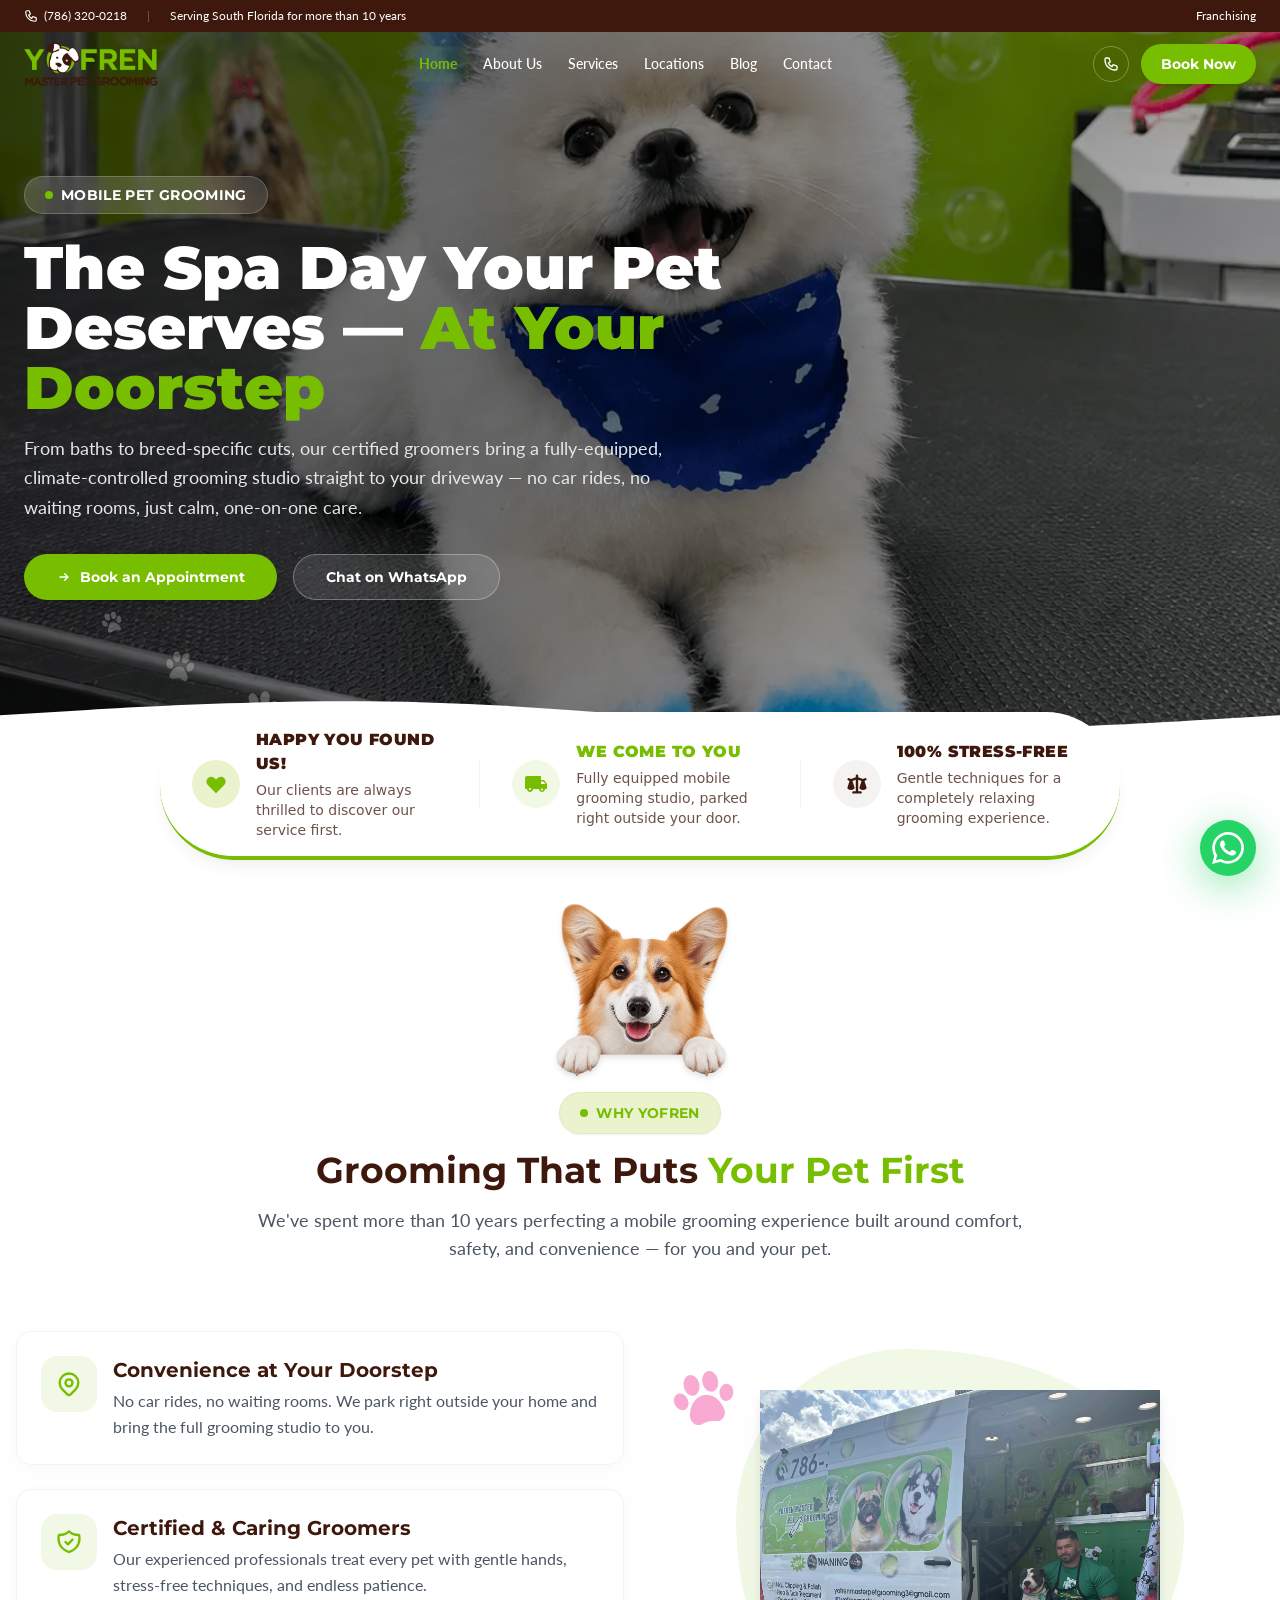
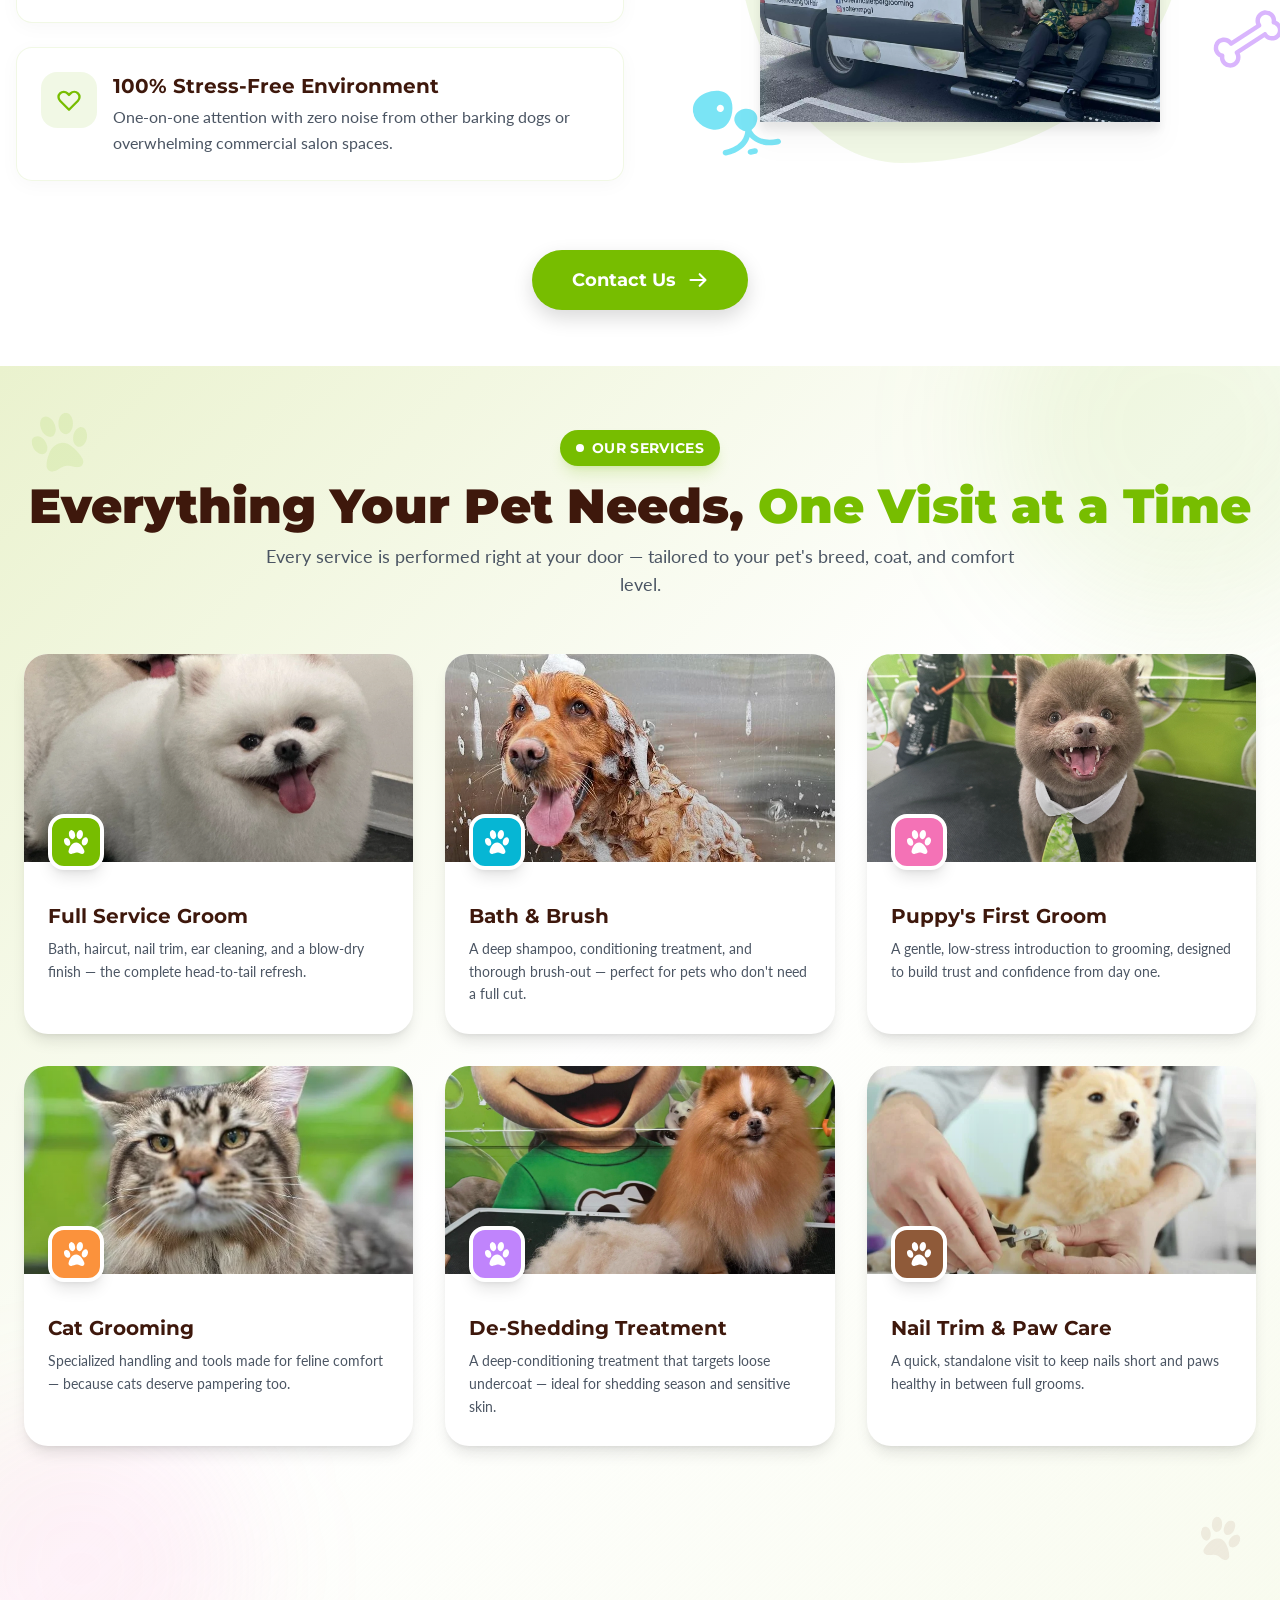
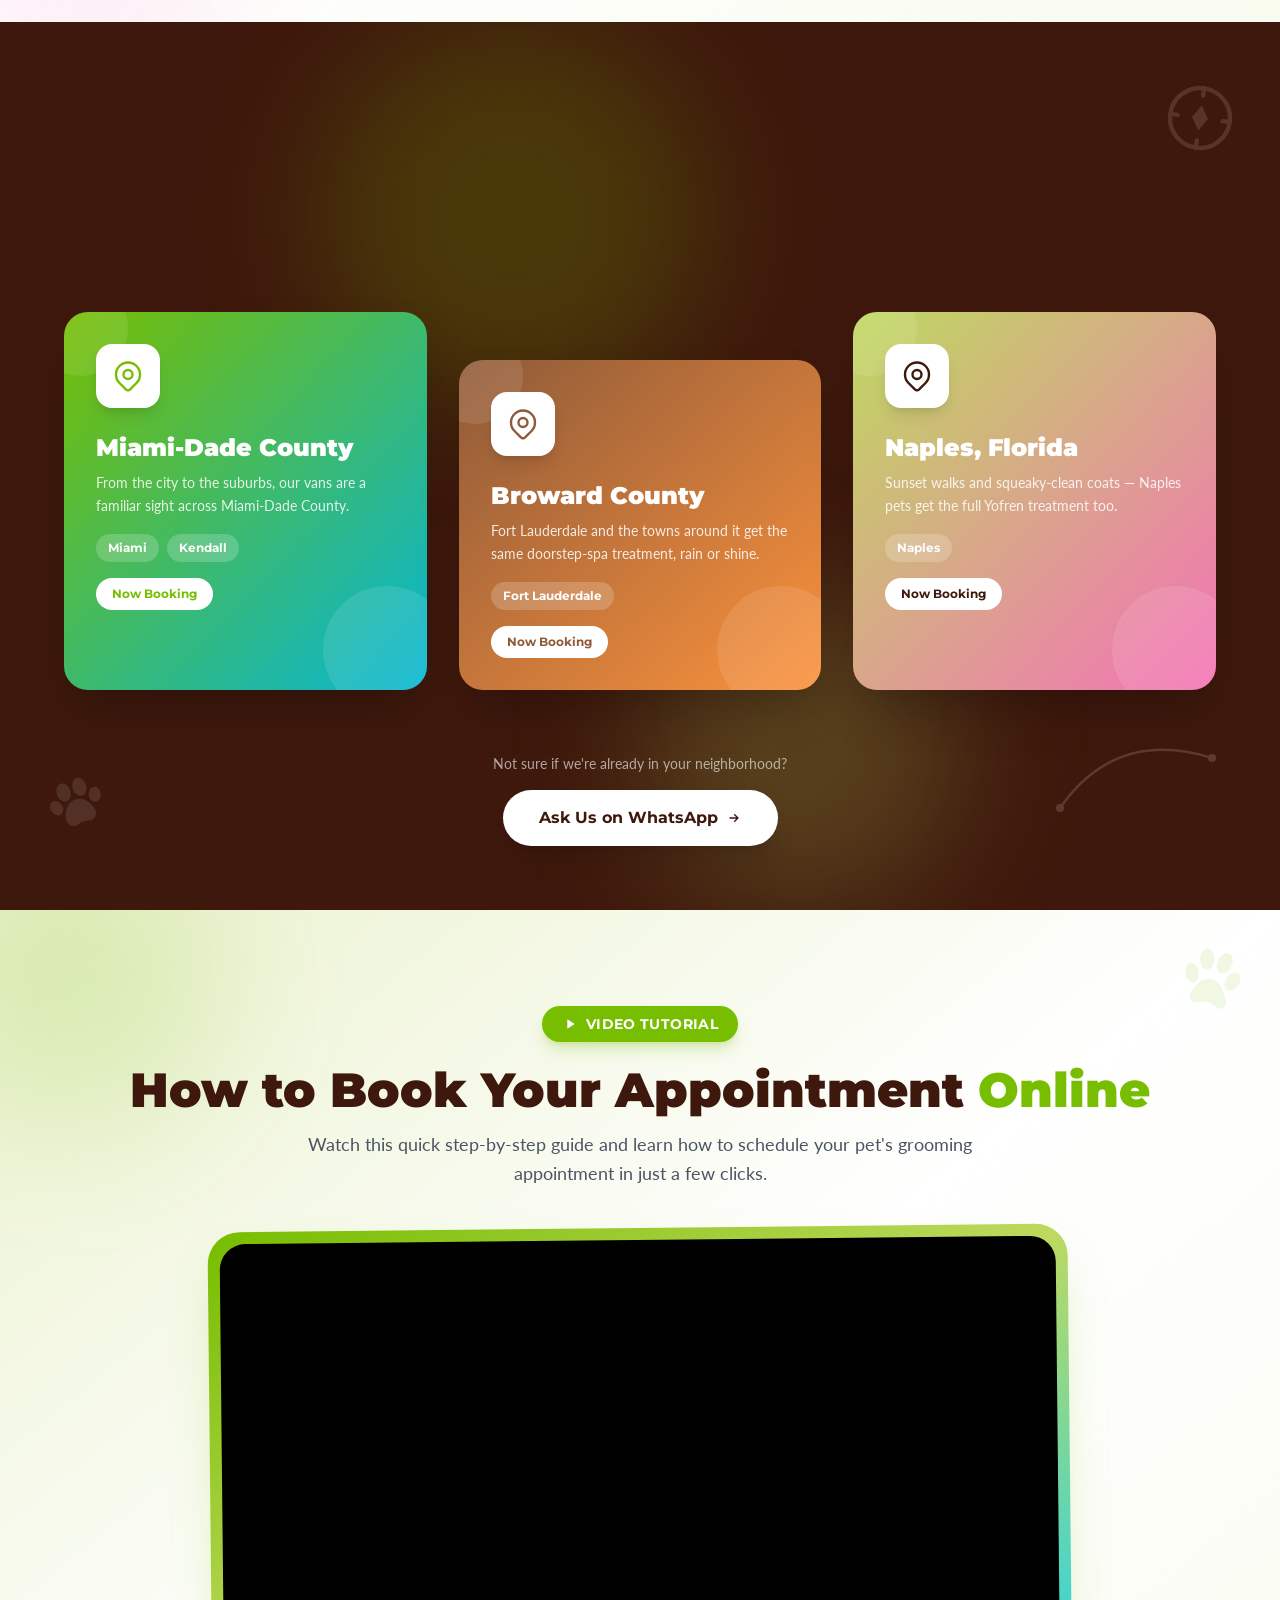
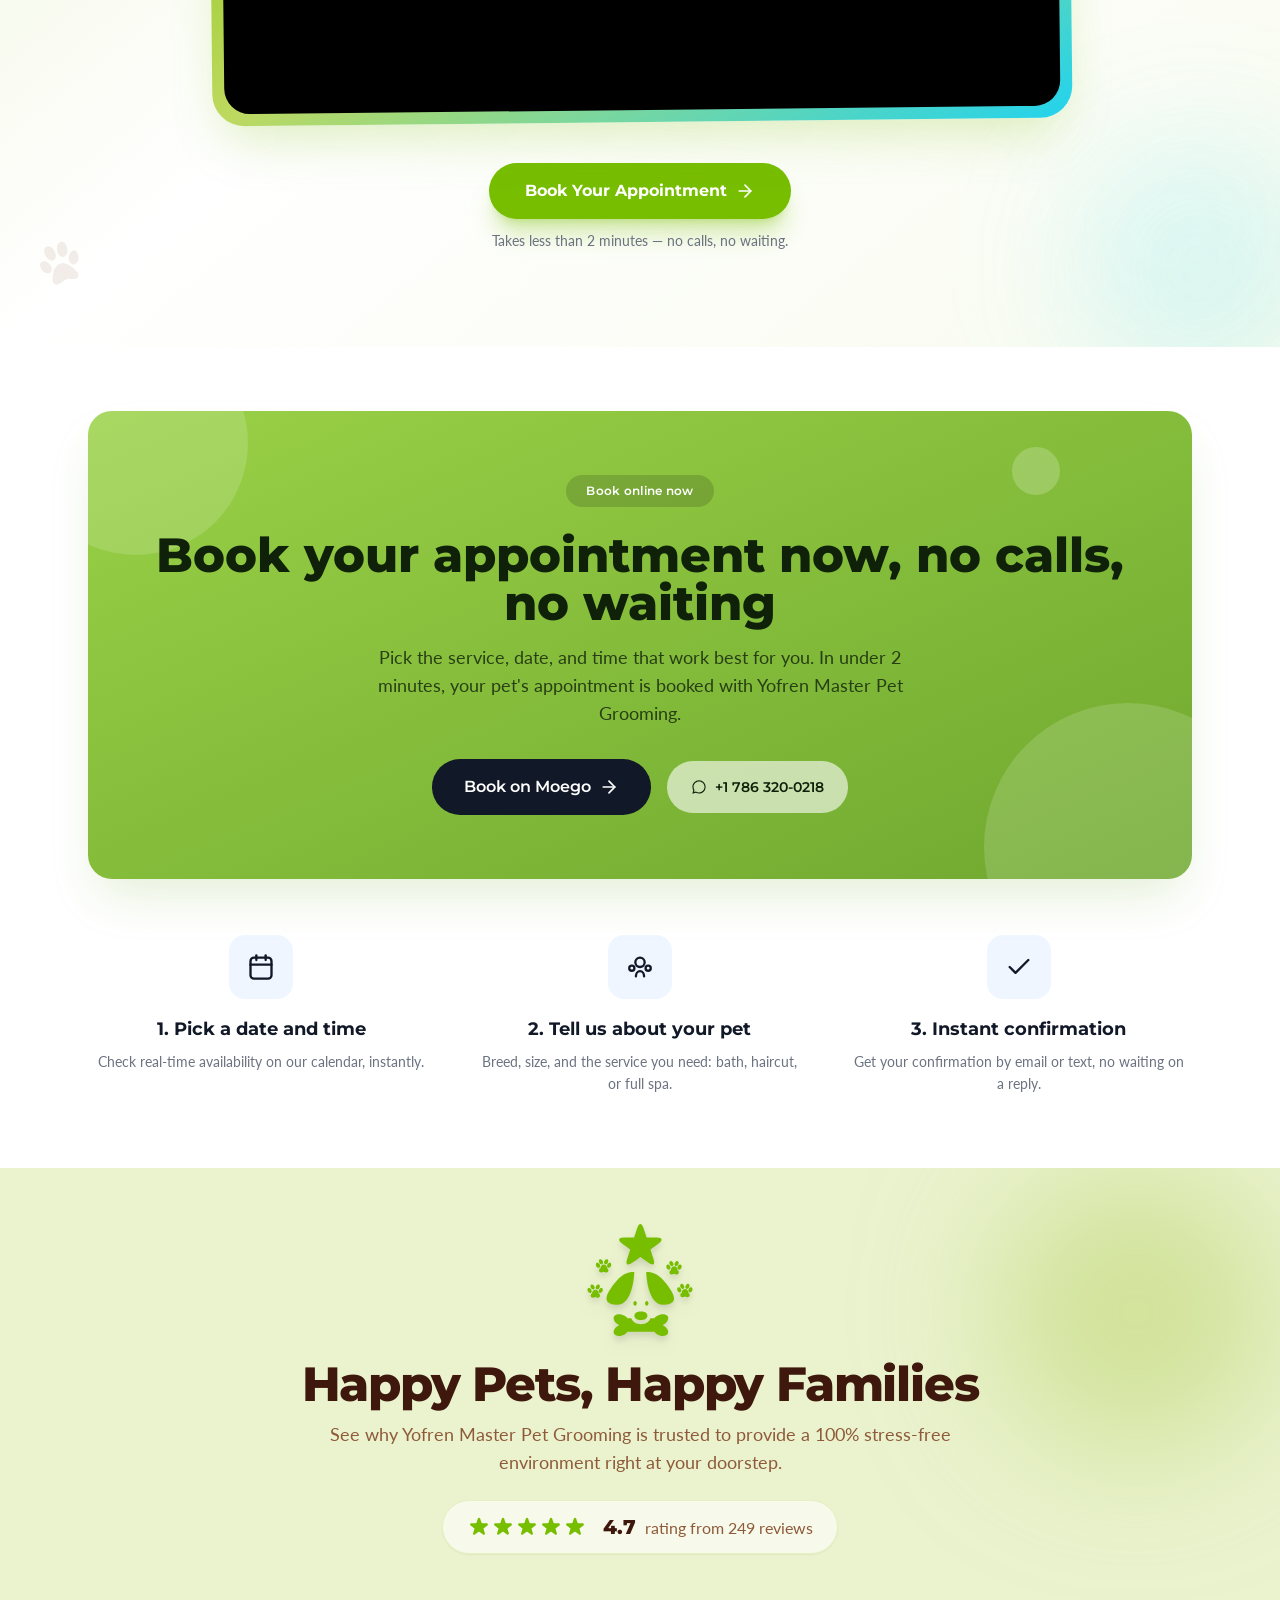
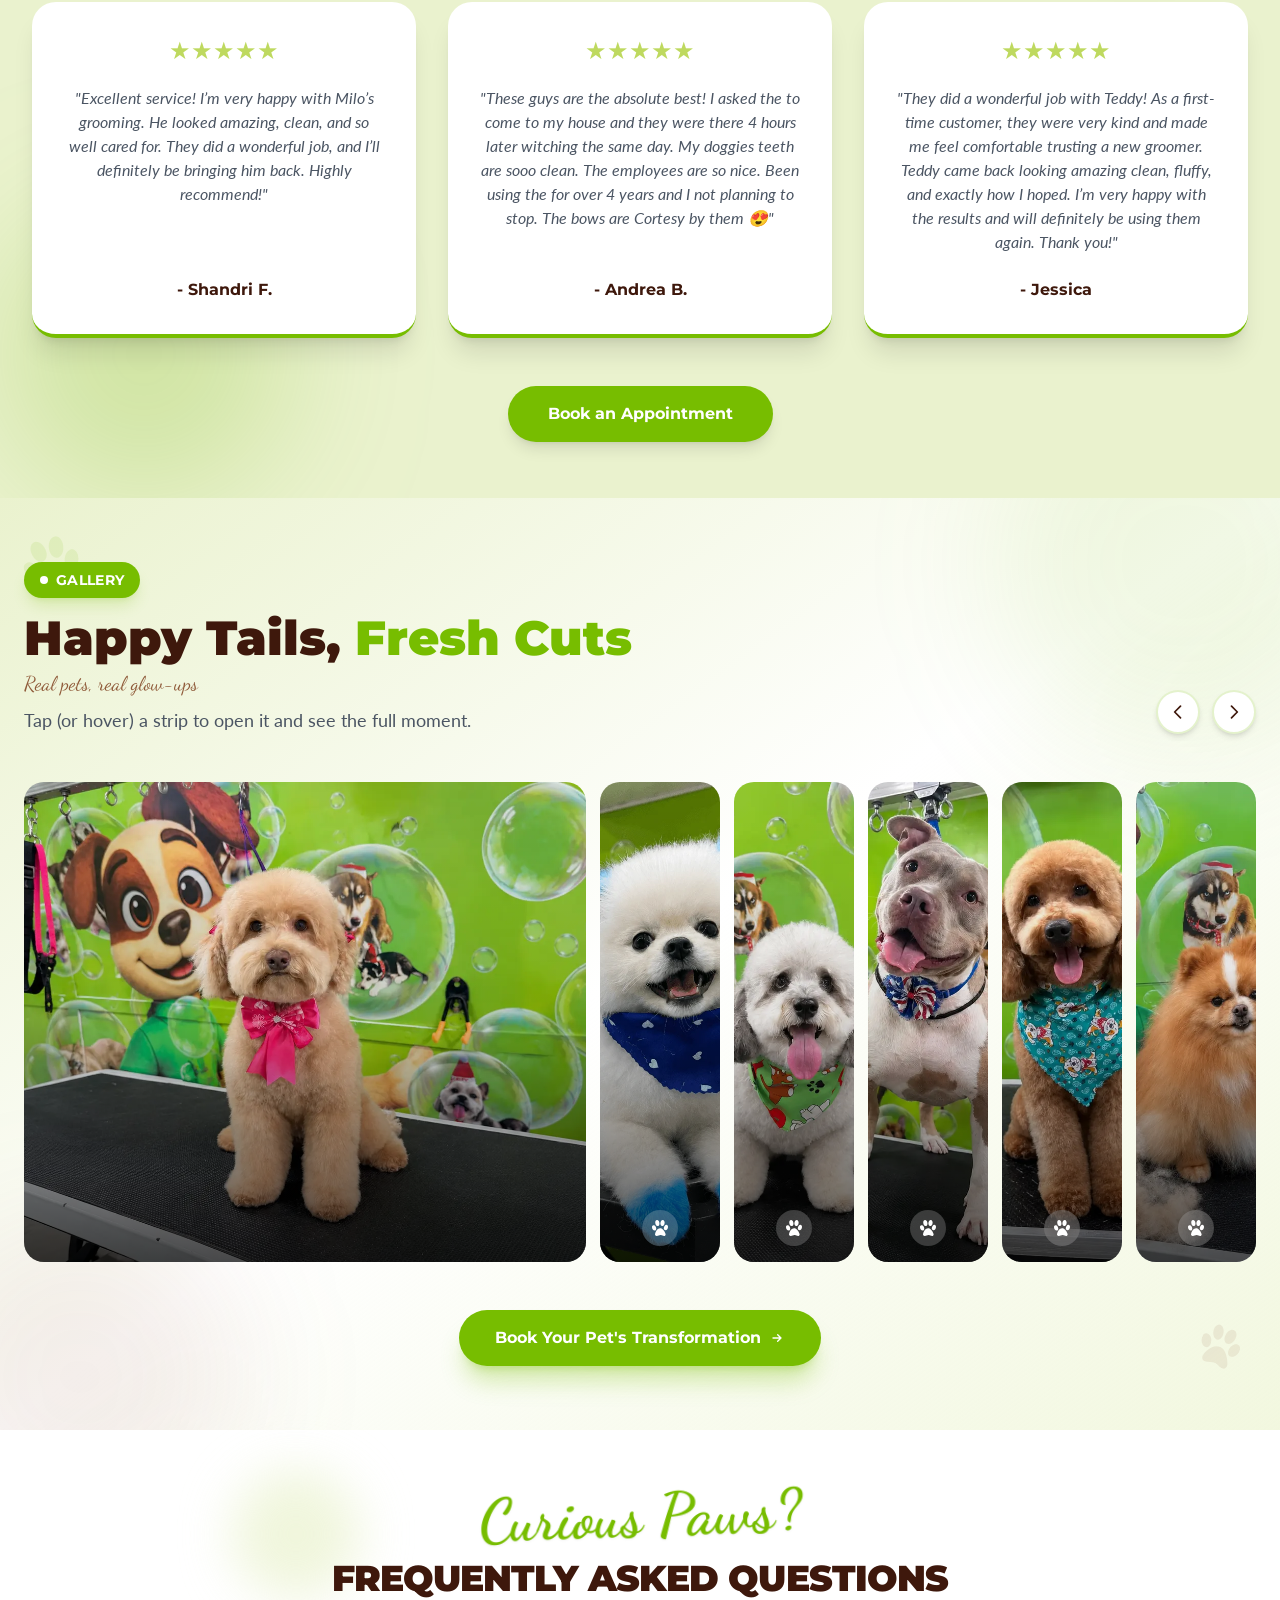
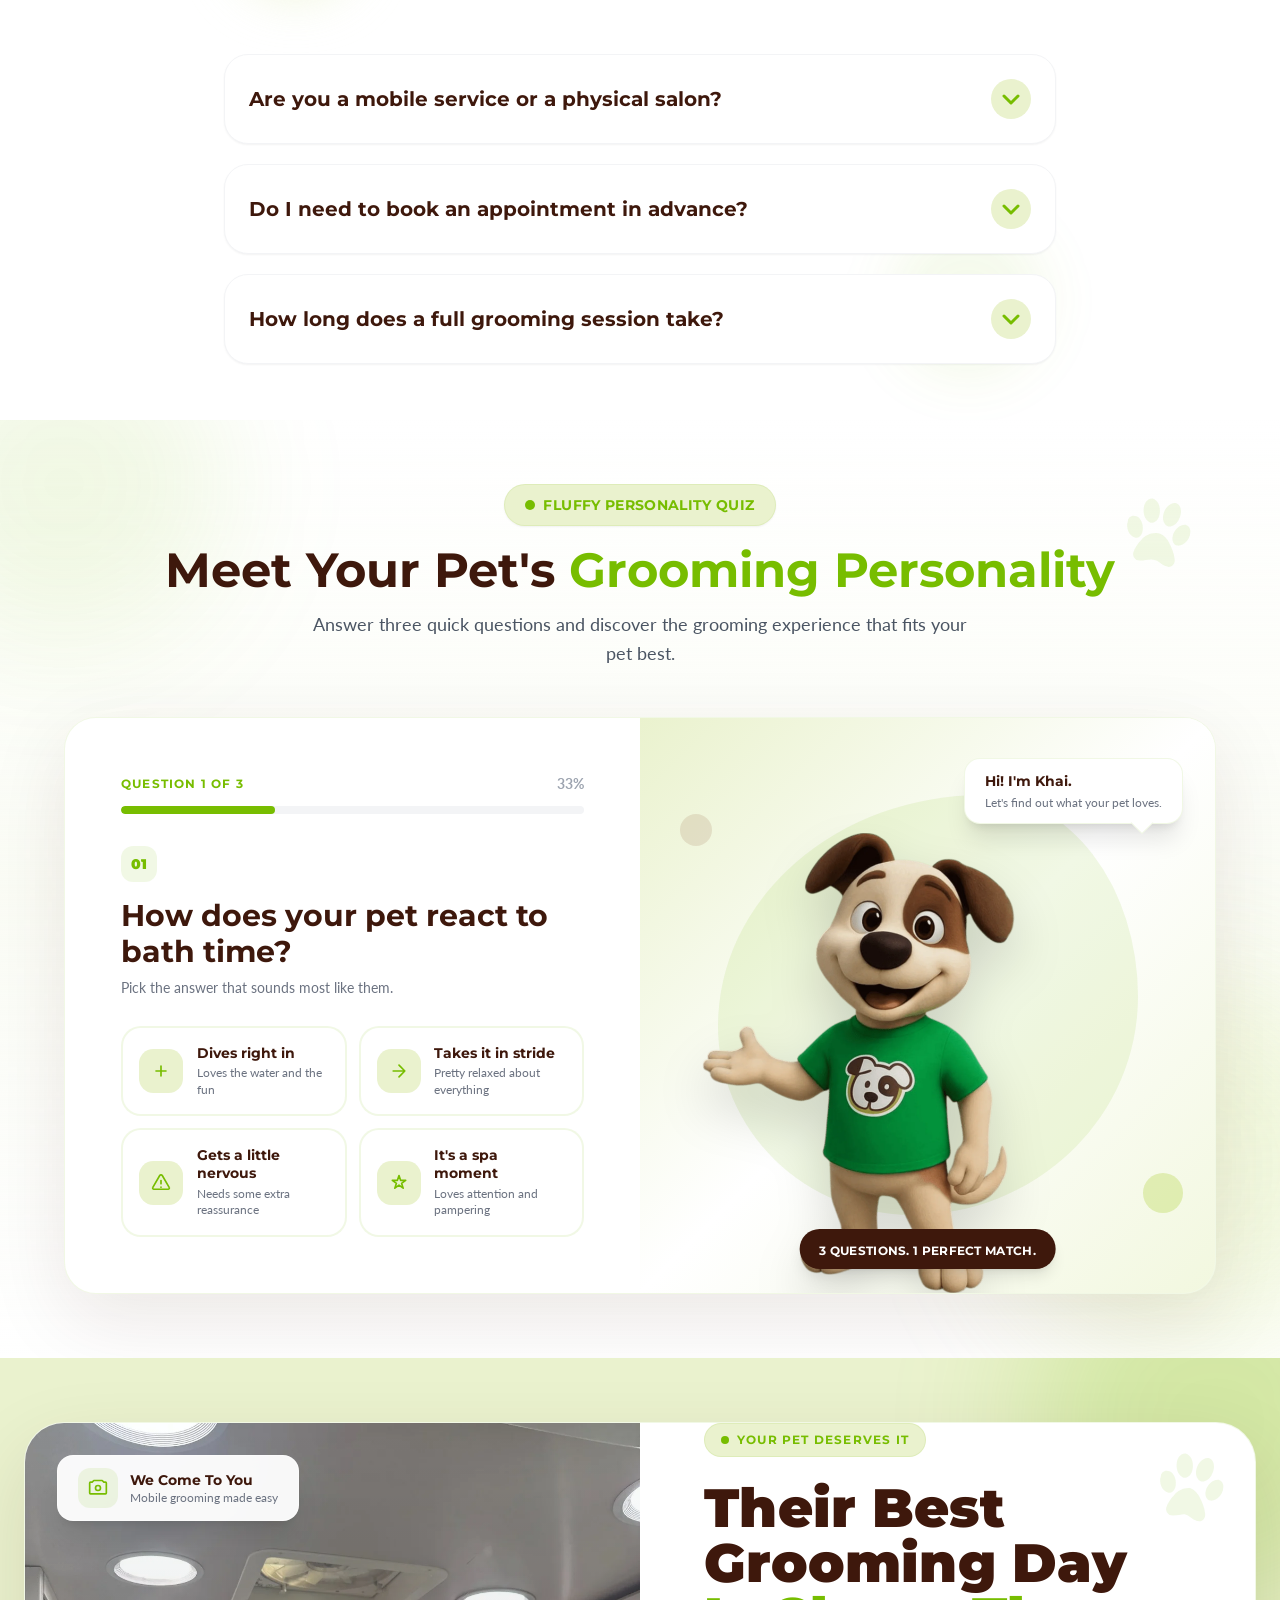
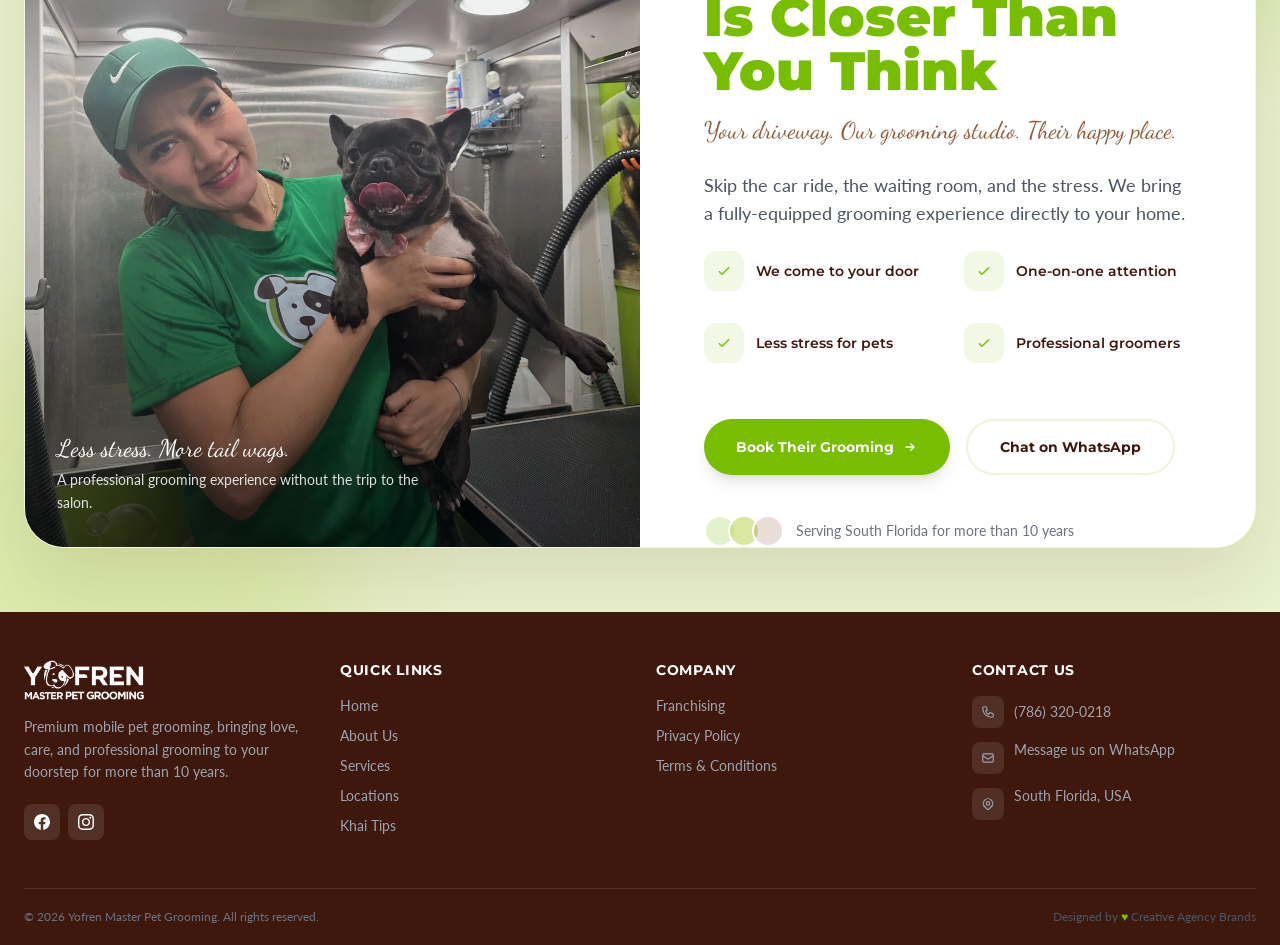
==== commit 295cd6bc: "Cambios Finales Pagina Web" ====
--- a/index.html
+++ b/index.html
@@ -2,33 +2,30 @@
 <html lang="en">
 
 <head>
-	<meta charset="UTF-8">
-	<meta name="viewport" content="width=device-width, initial-scale=1.0">
-	<title>Mobile Pet Grooming in South Florida | Yofren Master Pet Grooming</title>
-	<meta name="robots" content="index, follow">
-
-	<!-- Favicon -->
-	<link rel="icon" type="image/ico" href="assets/images/icon-yofren.ico">
-
-	<!-- SEO -->
-	<meta name="description"
-		content="Professional mobile pet grooming that comes to you. Certified groomers, fully-equipped vans, and stress-free care for your pet — serving South Florida since 2010. Book online or on WhatsApp.">
-	<link rel="canonical" href="https://services.yofrenmasterpetgrooming.com/index.html">
-
-	<!-- Open Graph -->
-	<meta property="og:type" content="website">
-	<meta property="og:url" content="https://services.yofrenmasterpetgrooming.com/index.html">
-	<meta property="og:title" content="Mobile Pet Grooming in South Florida | Yofren Master Pet Grooming">
-	<meta property="og:description"
-		content="Professional mobile pet grooming that comes to you. Certified groomers, fully-equipped vans, and stress-free care for your pet — serving South Florida since 2010.">
-	<meta property="og:image" content="https://services.yofrenmasterpetgrooming.com/assets/images/Web-Slider.jpg">
-
-	<!-- Twitter Cards -->
-	<meta name="twitter:card" content="summary_large_image">
-	<meta name="twitter:title" content="Mobile Pet Grooming in South Florida | Yofren Master Pet Grooming">
-	<meta name="twitter:description"
-		content="Professional mobile pet grooming that comes to you. Certified groomers, fully-equipped vans, and stress-free care for your pet — serving South Florida since 2010.">
-	<meta name="twitter:image" content="https://services.yofrenmasterpetgrooming.com/assets/images/Web-Slider.jpg">
+    <meta charset="UTF-8">
+<meta name="viewport" content="width=device-width, initial-scale=1.0">
+<title>Mobile Pet Grooming in South Florida | Yofren Master</title>
+<meta name="description" content="Mobile pet grooming in Miami-Dade, Broward & Naples. Certified groomers and fully equipped vans come to your door. Book online in 2 minutes.">
+<meta name="robots" content="index, follow, max-image-preview:large">
+<meta name="theme-color" content="#77BD00">
+<link rel="canonical" href="https://yofrenpetgrooming.com/">
+
+<!-- Open Graph -->
+<meta property="og:type" content="website">
+<meta property="og:site_name" content="Yofren Master Pet Grooming">
+<meta property="og:locale" content="en_US">
+<meta property="og:url" content="https://yofrenpetgrooming.com/">
+<meta property="og:title" content="Mobile Pet Grooming in South Florida | Yofren Master">
+<meta property="og:description" content="Certified groomers and fully equipped vans come to your door in Miami-Dade, Broward and Naples. Stress-free mobile pet grooming for more than 10 years.">
+<meta property="og:image" content="https://yofrenpetgrooming.com/assets/images/heroindex.webp">
+<meta property="og:image:alt" content="Yofren groomer washing a dog inside a mobile grooming van">
+
+<!-- Twitter Cards -->
+<meta name="twitter:card" content="summary_large_image">
+<meta name="twitter:title" content="Mobile Pet Grooming in South Florida | Yofren Master">
+<meta name="twitter:description" content="Certified groomers and fully equipped vans come to your door in Miami-Dade, Broward and Naples. Stress-free mobile pet grooming for more than 10 years.">
+<meta name="twitter:image" content="https://yofrenpetgrooming.com/assets/images/heroindex.webp">
+<meta name="twitter:image:alt" content="Yofren groomer washing a dog inside a mobile grooming van">
 
 	<link rel="stylesheet" href="assets/css/tailwind.css">
 	<link rel="preconnect" href="https://fonts.googleapis.com">
@@ -223,7 +220,154 @@
 		#mainNav.nav-scrolled .nav-mobile-btn {
 			color: #3E180C;
 		}
+
+		/* Active page highlight */
+		#mainNav .nav-link.active-page {
+			color: #77BD00 !important;
+			background: rgba(119, 189, 0, 0.08);
+			border-radius: 8px;
+		}
+
+		#mainNav.nav-scrolled .nav-link.active-page {
+			color: #77BD00 !important;
+			background: rgba(119, 189, 0, 0.08);
+		}
+	
 	</style>
+
+    <script type="application/ld+json">
+{
+  "@context": "https://schema.org",
+  "@graph": [
+    {
+      "@type": "LocalBusiness",
+      "@id": "https://yofrenpetgrooming.com/#business",
+      "name": "Yofren Master Pet Grooming",
+      "url": "https://yofrenpetgrooming.com/",
+      "description": "Professional mobile pet grooming that comes to you. Certified groomers and fully equipped, climate-controlled vans serving South Florida for more than 10 years.",
+      "image": "https://yofrenpetgrooming.com/assets/images/heroindex.webp",
+      "telephone": "+1-786-320-0218",
+      "address": {
+        "@type": "PostalAddress",
+        "addressRegion": "FL",
+        "addressCountry": "US"
+      },
+      "areaServed": [
+        {
+          "@type": "AdministrativeArea",
+          "name": "Miami-Dade County, Florida"
+        },
+        {
+          "@type": "AdministrativeArea",
+          "name": "Broward County, Florida"
+        },
+        {
+          "@type": "City",
+          "name": "Naples, Florida"
+        }
+      ],
+      "sameAs": [
+        "https://www.facebook.com/people/Yofren-Master-Pet-Grooming-FL/100090346147290/",
+        "https://www.instagram.com/yofrenmpg1"
+      ],
+      "hasOfferCatalog": {
+        "@type": "OfferCatalog",
+        "name": "Mobile pet grooming services",
+        "itemListElement": [
+          {
+            "@type": "Offer",
+            "itemOffered": {
+              "@type": "Service",
+              "name": "Full Service Groom",
+              "description": "Bath, haircut, nail trim, ear cleaning, and a blow-dry finish — the complete head-to-tail refresh."
+            }
+          },
+          {
+            "@type": "Offer",
+            "itemOffered": {
+              "@type": "Service",
+              "name": "Bath & Brush",
+              "description": "A deep shampoo, conditioning treatment, and thorough brush-out — perfect for pets who don't need a full cut."
+            }
+          },
+          {
+            "@type": "Offer",
+            "itemOffered": {
+              "@type": "Service",
+              "name": "Puppy's First Groom",
+              "description": "A gentle, low-stress introduction to grooming, designed to build trust and confidence from day one."
+            }
+          },
+          {
+            "@type": "Offer",
+            "itemOffered": {
+              "@type": "Service",
+              "name": "Cat Grooming",
+              "description": "Specialized handling and tools made for feline comfort — because cats deserve pampering too."
+            }
+          },
+          {
+            "@type": "Offer",
+            "itemOffered": {
+              "@type": "Service",
+              "name": "De-Shedding Treatment",
+              "description": "A deep-conditioning treatment that targets loose undercoat — ideal for shedding season and sensitive skin."
+            }
+          },
+          {
+            "@type": "Offer",
+            "itemOffered": {
+              "@type": "Service",
+              "name": "Nail Trim & Paw Care",
+              "description": "A quick, standalone visit to keep nails short and paws healthy in between full grooms."
+            }
+          }
+        ]
+      }
+    },
+    {
+      "@type": "WebSite",
+      "@id": "https://yofrenpetgrooming.com/#website",
+      "url": "https://yofrenpetgrooming.com/",
+      "name": "Yofren Master Pet Grooming",
+      "publisher": {
+        "@id": "https://yofrenpetgrooming.com/#business"
+      },
+      "inLanguage": "en-US"
+    },
+    {
+      "@type": "FAQPage",
+      "@id": "https://yofrenpetgrooming.com/#faq",
+      "mainEntity": [
+        {
+          "@type": "Question",
+          "name": "Are you a mobile service or a physical salon?",
+          "acceptedAnswer": {
+            "@type": "Answer",
+            "text": "We are a 100% mobile grooming service. Our fully-equipped, climate-controlled vans bring a professional grooming studio directly to your driveway. No car rides, no waiting rooms, no unfamiliar environments. Every appointment happens right outside your home."
+          }
+        },
+        {
+          "@type": "Question",
+          "name": "Do I need to book an appointment in advance?",
+          "acceptedAnswer": {
+            "@type": "Answer",
+            "text": "Yes! To guarantee our signature stress-free experience, we work by appointment only. This ensures every furry client receives our complete, undivided attention from start to finish."
+          }
+        },
+        {
+          "@type": "Question",
+          "name": "How long does a full grooming session take?",
+          "acceptedAnswer": {
+            "@type": "Answer",
+            "text": "Typically, a session lasts between 1.5 to 3 hours, depending on your pet's size, coat condition, and the selected style. We always respect their pace and will text you as soon as they are ready to go home!"
+          }
+        }
+      ]
+    }
+  ]
+}
+</script>
 </head>
 
 <body class="scroll-smooth">
@@ -243,11 +387,9 @@
 					(786) 320-0218
 				</a>
 				<span class="hidden sm:inline text-white/30">|</span>
-				<span class="hidden sm:inline items-center gap-1.5">Serving South Florida since 2010</span>
+				<span class="hidden sm:inline">Serving South Florida for more than 10 years</span>
 			</div>
 			<div class="flex items-center gap-4 font-lato">
-				<a href="careers.html" class="hover:text-primary transition">Careers</a>
-				<span class="text-white/30">|</span>
 				<a href="franchise.html" class="hover:text-primary transition">Franchising</a>
 			</div>
 		</div>
@@ -258,7 +400,7 @@
 			<div class="flex items-center justify-between h-16">
 				<div class="flex-shrink-0">
 					<a href="index.html" class="block">
-						<img src="assets/images/Yofren_Logo_1 (1).png" alt="Yofren Master Pet Grooming Logo"
+						<img src="assets/images/Yofren_Logo(1).png" alt="Yofren Master Pet Grooming Logo"
 							class="nav-logo h-11 w-auto object-contain hover:opacity-80 transition">
 					</a>
 				</div>
@@ -288,12 +430,12 @@
 					</a>
 				</div>
 
-				<button id="mobileMenuBtn" class="nav-mobile-btn md:hidden p-1">
-					<svg class="w-6 h-6" fill="none" stroke="currentColor" viewBox="0 0 24 24">
-						<path stroke-linecap="round" stroke-linejoin="round" stroke-width="2"
-							d="M4 6h16M4 12h16M4 18h16" />
-					</svg>
-				</button>
+<button id="mobileMenuBtn" class="nav-mobile-btn md:hidden p-1 flex-shrink-0">
+    <svg class="w-6 h-6" fill="none" stroke="currentColor" viewBox="0 0 24 24">
+        <path stroke-linecap="round" stroke-linejoin="round" stroke-width="2"
+            d="M4 6h16M4 12h16M4 18h16" />
+    </svg>
+</button>
 			</div>
 
 			<div id="mobileMenu" class="hidden md:hidden pb-4">
@@ -334,17 +476,21 @@
 	<!-- ============================================ -->
 
 	<section class="relative overflow-hidden min-h-[70vh] flex items-center -mt-16">
-		<div class="absolute inset-0 z-0">
-			<img src="assets/images/hero.jpg" alt="Yofren groomer washing a dog inside a mobile grooming van"
-				class="w-full h-full object-cover"
-				onerror="this.src='https://images.unsplash.com/photo-1601758228041-f3b2795255f1?w=1600&h=900&fit=crop'">
-			<div class="absolute inset-0 bg-gradient-to-r from-black/70 via-black/50 to-black/30"></div>
-		</div>
+<div class="absolute inset-0 z-0 bg-black">
+    <picture>
+        <source media="(max-width: 767px)" srcset="assets/images/herotelefono.webp" type="image/webp">
+        <source media="(min-width: 768px)" srcset="assets/images/heroindex.webp" type="image/webp">
+        <img src="assets/images/heroindex.webp" alt="Yofren groomer washing a dog inside a mobile grooming van"
+            class="w-full h-full object-cover"
+            fetchpriority="high">
+    </picture>
+    <div class="absolute inset-0 bg-gradient-to-r from-black/70 via-black/50 to-black/30"></div>
+</div>
 
 		<div class="container mx-auto max-w-7xl relative z-10 px-6 py-28 lg:py-36">
 			<div class="max-w-3xl">
 				<div
-					class="inline-flex items-center gap-2 bg-white bg-opacity-15 backdrop-blur-md px-5 py-2 rounded-full mb-6 border border-white/20">
+    class="inline-flex items-center gap-2 bg-white/15 backdrop-blur-md px-5 py-2 rounded-full mb-6 border border-white/20">
 					<span class="w-2 h-2 bg-primary rounded-full animate-pulse"></span>
 					<span class="font-stem font-bold text-white text-sm uppercase tracking-wide">Mobile Pet
 						Grooming</span>
@@ -425,22 +571,22 @@
     <!-- Divisor vertical (solo en desktop) -->
     <div class="hidden md:block w-px h-12 bg-gray-100"></div>
 
-    <!-- Highlight 2: Physical Salon -->
-    <div class="flex items-center gap-4 flex-1 px-4">
-      <div class="bg-[#77BD00]/10 text-[#77BD00] p-3 rounded-full flex-shrink-0">
-         <svg class="w-6 h-6" fill="currentColor" viewBox="0 0 20 20">
-           <path d="M10.707 2.293a1 1 0 00-1.414 0l-7 7a1 1 0 001.414 1.414L4 10.414V17a1 1 0 001 1h2a1 1 0 001-1v-2a1 1 0 011-1h2a1 1 0 011 1v2a1 1 0 001 1h2a1 1 0 001-1v-6.586l.293.293a1 1 0 001.414-1.414l-7-7z"></path>
-         </svg>
-      </div>
-      <div>
-        <h4 class="font-stem font-black text-[#77BD00] uppercase tracking-wide text-sm sm:text-base">
-          Physical Salon
-        </h4>
-        <p class="text-xs sm:text-sm text-[#3E180C]/75 font-medium leading-tight mt-1">
-          A dedicated, safe, and fully equipped space for your pet.
-        </p>
-      </div>
-    </div>
+    <!-- Highlight 2: We Come To You -->
+<div class="flex items-center gap-4 flex-1 px-4">
+  <div class="bg-[#77BD00]/10 text-[#77BD00] p-3 rounded-full flex-shrink-0">
+     <svg class="w-6 h-6" fill="currentColor" viewBox="0 0 24 24">
+       <path d="M20 8h-3V4H3c-1.1 0-2 .9-2 2v11h2c0 1.66 1.34 3 3 3s3-1.34 3-3h6c0 1.66 1.34 3 3 3s3-1.34 3-3h2v-5l-3-4zM6 18c-.55 0-1-.45-1-1s.45-1 1-1 1 .45 1 1-.45 1-1 1zm13.5-8.5l1.96 2.5H17V9.5h2.5zm-1.5 9c-.55 0-1-.45-1-1s.45-1 1-1 1 .45 1 1-.45 1-1 1z"/>
+     </svg>
+  </div>
+  <div>
+    <h4 class="font-stem font-black text-[#77BD00] uppercase tracking-wide text-sm sm:text-base">
+      We Come To You
+    </h4>
+    <p class="text-xs sm:text-sm text-[#3E180C]/75 font-medium leading-tight mt-1">
+      Fully equipped mobile grooming studio, parked right outside your door.
+    </p>
+  </div>
+</div>
 
     <!-- Divisor vertical (solo en desktop) -->
     <div class="hidden md:block w-px h-12 bg-gray-100"></div>
@@ -469,15 +615,14 @@
 	<!-- WHY CHOOSE YOFREN                            -->
 	<!-- ============================================ -->
 
-<section id="why-us" class="py-20 px-4 max-w-7xl mx-auto relative overflow-hidden">
+<section id="why-us" class="py-14 sm:py-20 px-4 max-w-7xl mx-auto relative">
     
     <!-- 1. ENCABEZADO: Perro asomándose -->
     <div class="text-center mb-16 reveal relative pt-28">
         <!-- Perro Fijo (-top-20 para no pisar el texto) -->
-        <img src="assets/images/ChatGPT Image 3 sept 2026, 01_50_00 p.m..png" 
+        <img src="assets/images/whyyofren1.webp" 
              alt="Happy dog peeking" 
-             class="absolute -top-20 left-1/2 -translate-x-1/2 w-44 sm:w-52 z-10 drop-shadow-md pointer-events-none"
-             onerror="this.src='https://png.pngtree.com/png-clipart/20230511/ourmid/pngtree-dog-peeking-out-transparent-png-image_7094034.png'">
+             class="absolute -top-20 left-1/2 -translate-x-1/2 w-44 sm:w-52 z-10 drop-shadow-md pointer-events-none" loading="lazy">
 
         <!-- Badge flotante -->
         <div class="inline-flex items-center gap-2 bg-background px-5 py-2.5 rounded-full mb-4 relative z-0 shadow-sm border border-primary/10">
@@ -486,7 +631,7 @@
         </div>
 
         <h2 class="text-3xl lg:text-4xl font-stem font-bold text-contrast mb-4">Grooming That Puts <span class="text-primary">Your Pet First</span></h2>
-        <p class="text-lg font-lato text-gray-600 max-w-3xl mx-auto">We've spent 15+ years perfecting a mobile grooming experience built around comfort, safety, and convenience — for you and your pet.</p>
+        <p class="text-lg font-lato text-gray-600 max-w-3xl mx-auto">We've spent more than 10 years perfecting a mobile grooming experience built around comfort, safety, and convenience — for you and your pet.</p>
     </div>
 
     <!-- 2. CONTENIDO PRINCIPAL: Rejilla de 2 Columnas -->
@@ -543,18 +688,12 @@
 
             <!-- Imagen Principal PNG sin fondo -->
             <!-- Asegúrate de que la ruta apunte a tu perrito sin fondo -->
-            <img src="assets/images/why-choose-us.jpg" 
+            <img src="assets/images/why-choose-us.webp" 
                  alt="Pet Grooming PNG" 
                  class="relative z-20 w-full max-w-[400px] object-contain drop-shadow-xl"
-                 onerror="this.src='https://images.unsplash.com/photo-1583511655857-d19b40a7a54e?auto=format&fit=crop&q=80&w=600'">
-
-            <!-- Botón Flotante "Watch Video" -->
-            <button class="absolute top-0 right-4 sm:right-10 z-30 flex flex-col items-center justify-center w-24 h-24 sm:w-28 sm:h-28 bg-primary text-white rounded-full shadow-2xl hover:scale-105 transition-transform duration-300 group cursor-pointer border-4 border-white">
-                <svg class="w-8 h-8 sm:w-10 sm:h-10 mb-1 fill-current group-hover:scale-110 transition-transform" viewBox="0 0 24 24">
-                    <path d="M8 5v14l11-7z"/>
-                </svg>
-                <span class="text-xs sm:text-sm font-bold leading-tight text-center">Watch<br>Video</span>
-            </button>
+                loading="lazy">
+
+
 
             <!-- DECORACIONES SVG (Con colorcito) -->
 
@@ -593,7 +732,7 @@
 
     <!-- 3. BOTÓN DE CONTACTO (Inglés) -->
     <div class="mt-16 text-center">
-        <a href="#contact" class="inline-flex items-center justify-center gap-3 bg-primary hover:bg-primary/90 text-white font-stem font-bold text-lg px-10 py-4 rounded-full shadow-[0_8px_20px_rgb(0,0,0,0.15)] hover:shadow-[0_12px_25px_rgb(0,0,0,0.2)] hover:-translate-y-1 transition-all duration-300 group">
+        <a href="contact.html" class="inline-flex items-center justify-center gap-3 bg-primary hover:bg-primary/90 text-white font-stem font-bold text-lg px-10 py-4 rounded-full shadow-[0_8px_20px_rgb(0,0,0,0.15)] hover:shadow-[0_12px_25px_rgb(0,0,0,0.2)] hover:-translate-y-1 transition-all duration-300 group">
             <span>Contact Us</span>
             <svg class="w-5 h-5 group-hover:translate-x-1.5 transition-transform duration-300" fill="none" stroke="currentColor" viewBox="0 0 24 24">
                 <path stroke-linecap="round" stroke-linejoin="round" stroke-width="2.5" d="M14 5l7 7m0 0l-7 7m7-7H3"/>
@@ -618,7 +757,7 @@
 		}
 	</style>
 
-	<section id="services" class="py-24 px-6 bg-gradient-to-br from-background via-white to-secondary/10 relative overflow-hidden">
+	<section id="services" class="py-16 sm:py-24 px-6 bg-gradient-to-br from-background via-white to-secondary/10 relative overflow-hidden">
 		<div class="absolute top-0 right-0 w-96 h-96 bg-primary/10 rounded-full blur-3xl -translate-y-1/3 translate-x-1/4"></div>
 		<div class="absolute bottom-0 left-0 w-80 h-80 bg-pink-400/10 rounded-full blur-3xl translate-y-1/3 -translate-x-1/4"></div>
 
@@ -638,7 +777,7 @@
 					<span class="w-2 h-2 bg-white rounded-full animate-pulse"></span>
 					<span class="font-stem font-bold text-white text-sm uppercase tracking-wide">Our Services</span>
 				</div>
-				<h2 class="text-3xl lg:text-5xl font-stem font-black text-contrast mb-3">Everything Your Pet Needs,
+				<h2 class="text-3xl sm:text-4xl lg:text-5xl font-stem font-black text-contrast mb-3">Everything Your Pet Needs,
 					<span class="text-primary">One Visit at a Time</span></h2>
 				<p class="text-lg font-lato text-gray-600 max-w-3xl mx-auto">Every service is performed right at your
 					door — tailored to your pet's breed, coat, and comfort level.</p>
@@ -646,11 +785,11 @@
 
 			<div class="grid sm:grid-cols-2 lg:grid-cols-3 gap-8 reveal">
 
-				<div class="service-card group relative bg-white rounded-3xl shadow-lg hover:shadow-2xl overflow-hidden transition-all duration-400">
+				<div class="service-card group relative bg-white rounded-3xl shadow-lg hover:shadow-2xl overflow-hidden transition-all duration-300">
 					<div class="relative h-52 overflow-hidden">
-						<img src="assets/images/s1.jpeg" alt="Full Service Groom"
+						<img src="assets/images/servicio1.webp" alt="Full Service Groom"
 							class="w-full h-full object-cover transition-transform duration-500 group-hover:scale-110"
-							onerror="this.src='https://images.unsplash.com/photo-1601758228041-f3b2795255f1?w=600&h=500&fit=crop'">
+						loading="lazy">
 						<div class="absolute inset-0 bg-gradient-to-t from-black/20 to-transparent"></div>
 					</div>
 					<div class="absolute top-40 left-6 w-14 h-14 bg-primary rounded-2xl flex items-center justify-center shadow-lg border-4 border-white">
@@ -662,11 +801,11 @@
 					</div>
 				</div>
 
-				<div class="service-card group relative bg-white rounded-3xl shadow-lg hover:shadow-2xl overflow-hidden transition-all duration-400">
+				<div class="service-card group relative bg-white rounded-3xl shadow-lg hover:shadow-2xl overflow-hidden transition-all duration-300">
 					<div class="relative h-52 overflow-hidden">
-						<img src="assets/images/s2.jpeg" alt="Bath & Brush"
+						<img src="assets/images/servicio2.webp" alt="Bath & Brush"
 							class="w-full h-full object-cover transition-transform duration-500 group-hover:scale-110"
-							onerror="this.src='https://images.unsplash.com/photo-1560250097-0b93528c311a?w=600&h=500&fit=crop'">
+						loading="lazy">
 						<div class="absolute inset-0 bg-gradient-to-t from-black/20 to-transparent"></div>
 					</div>
 					<div class="absolute top-40 left-6 w-14 h-14 bg-cyan-500 rounded-2xl flex items-center justify-center shadow-lg border-4 border-white">
@@ -678,11 +817,12 @@
 					</div>
 				</div>
 
-				<div class="service-card group relative bg-white rounded-3xl shadow-lg hover:shadow-2xl overflow-hidden transition-all duration-400">
+				<div class="service-card group relative bg-white rounded-3xl shadow-lg hover:shadow-2xl overflow-hidden transition-all duration-300">
 					<div class="relative h-52 overflow-hidden">
-						<img src="assets/images/s3.jpeg" alt="Puppy's First Groom"
+						<img src="assets/images/servicio3.webp" alt="Puppy's First Groom"
 							class="w-full h-full object-cover transition-transform duration-500 group-hover:scale-110"
-							onerror="this.src='https://images.unsplash.com/photo-1601758228041-f3b2795255f1?w=600&h=500&fit=crop'">
+							loading="lazy"
+						>
 						<div class="absolute inset-0 bg-gradient-to-t from-black/20 to-transparent"></div>
 					</div>
 					<div class="absolute top-40 left-6 w-14 h-14 bg-pink-400 rounded-2xl flex items-center justify-center shadow-lg border-4 border-white">
@@ -694,11 +834,11 @@
 					</div>
 				</div>
 
-				<div class="service-card group relative bg-white rounded-3xl shadow-lg hover:shadow-2xl overflow-hidden transition-all duration-400">
+				<div class="service-card group relative bg-white rounded-3xl shadow-lg hover:shadow-2xl overflow-hidden transition-all duration-300">
 					<div class="relative h-52 overflow-hidden">
-						<img src="assets/images/s4.jpg" alt="Cat Grooming"
+						<img src="assets/images/servicio4.webp" alt="Cat Grooming"
 							class="w-full h-full object-cover transition-transform duration-500 group-hover:scale-110"
-							onerror="this.src='https://images.unsplash.com/photo-1560250097-0b93528c311a?w=600&h=500&fit=crop'">
+						loading="lazy">
 						<div class="absolute inset-0 bg-gradient-to-t from-black/20 to-transparent"></div>
 					</div>
 					<div class="absolute top-40 left-6 w-14 h-14 bg-orange-400 rounded-2xl flex items-center justify-center shadow-lg border-4 border-white">
@@ -710,11 +850,12 @@
 					</div>
 				</div>
 
-				<div class="service-card group relative bg-white rounded-3xl shadow-lg hover:shadow-2xl overflow-hidden transition-all duration-400">
+				<div class="service-card group relative bg-white rounded-3xl shadow-lg hover:shadow-2xl overflow-hidden transition-all duration-300">
 					<div class="relative h-52 overflow-hidden">
-						<img src="assets/images/s5.jpg" alt="De-Shedding Treatment"
+						<img src="assets/images/servicio5.webp" alt="De-Shedding Treatment"
 							class="w-full h-full object-cover transition-transform duration-500 group-hover:scale-110"
-							onerror="this.src='https://images.unsplash.com/photo-1601758228041-f3b2795255f1?w=600&h=500&fit=crop'">
+							loading="lazy"
+						>
 						<div class="absolute inset-0 bg-gradient-to-t from-black/20 to-transparent"></div>
 					</div>
 					<div class="absolute top-40 left-6 w-14 h-14 bg-purple-400 rounded-2xl flex items-center justify-center shadow-lg border-4 border-white">
@@ -726,11 +867,11 @@
 					</div>
 				</div>
 
-				<div class="service-card group relative bg-white rounded-3xl shadow-lg hover:shadow-2xl overflow-hidden transition-all duration-400">
+				<div class="service-card group relative bg-white rounded-3xl shadow-lg hover:shadow-2xl overflow-hidden transition-all duration-300">
 					<div class="relative h-52 overflow-hidden">
-						<img src="assets/images/s6.jpg" alt="Nail Trim & Paw Care"
+						<img src="assets/images/servicio6.webp" alt="Nail Trim & Paw Care"
 							class="w-full h-full object-cover transition-transform duration-500 group-hover:scale-110"
-							onerror="this.src='https://images.unsplash.com/photo-1560250097-0b93528c311a?w=600&h=500&fit=crop'">
+						loading="lazy">
 						<div class="absolute inset-0 bg-gradient-to-t from-black/20 to-transparent"></div>
 					</div>
 					<div class="absolute top-40 left-6 w-14 h-14 bg-accent rounded-2xl flex items-center justify-center shadow-lg border-4 border-white">
@@ -770,34 +911,10 @@
 			transform: translateY(-10px) rotate(1deg);
 		}
 
-		.map-pin {
-			transition: transform 0.3s ease;
-		}
-
-		.map-pin:hover {
-			transform: translateY(-4px) scale(1.08);
-		}
-
-		@keyframes pinPulse {
-			0% { box-shadow: 0 0 0 0 rgba(119, 189, 0, 0.5); }
-			70% { box-shadow: 0 0 0 12px rgba(119, 189, 0, 0); }
-			100% { box-shadow: 0 0 0 0 rgba(119, 189, 0, 0); }
-		}
-
-		.map-pin-dot {
-			animation: pinPulse 2.2s infinite;
-		}
-
-		.route-dash {
-			stroke-dasharray: 6 8;
-		}
-
-		.map-fallback .map-fallback-content {
-			display: flex !important;
-		}
+		
 	</style>
 
-	<section class="py-24 px-6 bg-contrast relative overflow-hidden">
+	<section class="py-16 sm:py-24 px-6 bg-contrast relative overflow-hidden">
 		<div class="absolute top-0 left-1/4 w-96 h-96 bg-primary/20 rounded-full blur-3xl"></div>
 		<div class="absolute bottom-0 right-1/4 w-80 h-80 bg-secondary/20 rounded-full blur-3xl"></div>
 
@@ -854,53 +971,14 @@
 					<span class="w-2 h-2 bg-primary rounded-full animate-pulse"></span>
 					<span class="font-stem font-bold text-primary text-sm uppercase tracking-wide">Where We Roam</span>
 				</div>
-				<h2 class="text-3xl lg:text-5xl font-stem font-black text-white mb-3">We Bring the Spa <span
+				<h2 class="text-3xl sm:text-4xl lg:text-5xl font-stem font-black text-white mb-3">We Bring the Spa <span
 						class="text-primary">Straight to You</span></h2>
 				<p class="text-lg font-lato text-white/70 max-w-2xl mx-auto">Our vans roll out across South Florida —
 					wherever your pet is, that's where the party happens.</p>
 			</div>
 
 			<!-- Map showcase -->
-			<div class="relative max-w-4xl mx-auto mb-16 reveal">
-				<div class="relative rounded-[2rem] overflow-hidden border-4 border-white/10 shadow-2xl bg-white/5">
-					<img src="assets/images/service-area-map.jpg" alt="Map of Yofren Master Pet Grooming's South Florida service area"
-						class="w-full h-[340px] sm:h-[420px] object-cover"
-						onerror="this.onerror=null;this.style.display='none';this.closest('.relative').classList.add('map-fallback');">
-					<div class="map-fallback-content hidden absolute inset-0 flex-col items-center justify-center gap-3 bg-gradient-to-br from-primary/20 to-secondary/20">
-						<svg class="w-12 h-12 text-white/50" fill="none" stroke="currentColor" viewBox="0 0 24 24">
-							<path stroke-linecap="round" stroke-linejoin="round" stroke-width="1.5"
-								d="M17.657 16.657L13.414 20.9a1.998 1.998 0 01-2.827 0l-4.244-4.243a8 8 0 1111.314 0z" />
-							<path stroke-linecap="round" stroke-linejoin="round" stroke-width="1.5"
-								d="M15 11a3 3 0 11-6 0 3 3 0 016 0z" />
-						</svg>
-						<p class="font-stem font-bold text-white/60 text-sm uppercase tracking-wide">Service area map coming
-							soon</p>
-					</div>
-
-					<!-- Pin markers (adjust position once the real map is in place) -->
-					<div class="map-pin absolute top-[58%] left-[30%] -translate-x-1/2 -translate-y-full">
-						<div class="flex flex-col items-center">
-							<span class="bg-white text-contrast font-stem font-bold text-xs px-3 py-1 rounded-full shadow-lg mb-1 whitespace-nowrap">Miami-Dade</span>
-							<span class="map-pin-dot w-4 h-4 bg-primary rounded-full border-2 border-white shadow-md"></span>
-						</div>
-					</div>
-					<div class="map-pin absolute top-[38%] left-[42%] -translate-x-1/2 -translate-y-full">
-						<div class="flex flex-col items-center">
-							<span class="bg-white text-contrast font-stem font-bold text-xs px-3 py-1 rounded-full shadow-lg mb-1 whitespace-nowrap">Fort Lauderdale</span>
-							<span class="map-pin-dot w-4 h-4 bg-accent rounded-full border-2 border-white shadow-md"></span>
-						</div>
-					</div>
-					<div class="map-pin absolute top-[68%] left-[16%] -translate-x-1/2 -translate-y-full">
-						<div class="flex flex-col items-center">
-							<span class="bg-white text-contrast font-stem font-bold text-xs px-3 py-1 rounded-full shadow-lg mb-1 whitespace-nowrap">Naples</span>
-							<span class="map-pin-dot w-4 h-4 bg-secondary rounded-full border-2 border-white shadow-md"></span>
-						</div>
-					</div>
-				</div>
-				<p class="text-center text-white/40 text-xs font-lato mt-3">Drop in your own service-area map image at
-					<code class="bg-white/10 px-1.5 py-0.5 rounded">assets/images/service-area-map.jpg</code> — the pins
-					above are placed roughly and can be nudged once it's in.</p>
-			</div>
+			
 
 			<div class="grid md:grid-cols-3 gap-8">
 
@@ -1143,7 +1221,7 @@
 
 
 <!-- Sección de Reseñas -->
-<section class="relative py-20 bg-[#EAF2CE] overflow-hidden">
+<section class="relative py-14 sm:py-20 bg-[#EAF2CE] overflow-hidden">
     
     <!-- Elementos decorativos de fondo -->
     <div class="absolute top-0 right-0 w-72 h-72 bg-[#BED95F] rounded-full mix-blend-multiply filter blur-3xl opacity-40 animate-pulse"></div>
@@ -1235,51 +1313,51 @@
             </div>
             <div class="text-[#3E180C] font-stem text-lg sm:text-xl">
                 <span class="font-extrabold">4.7</span> 
-                <span class="text-[#8F5A39] font-lato text-base ml-1">rating from 178 reviews</span>
+                <span class="text-[#8F5A39] font-lato text-base ml-1">rating from 249 reviews</span>
             </div>
         </div>
 
         <!-- Grid de Tarjetas -->
         <div class="grid grid-cols-1 md:grid-cols-3 gap-8">
             
-            <!-- Review 1 -->
+            <!-- Review 1 https://maps.app.goo.gl/mgJKhMitq4PSLdMp8 -->
             <div class="bg-white rounded-3xl p-8 shadow-xl hover:-translate-y-3 transition-transform duration-300 border-b-4 border-[#77BD00] flex flex-col h-full">
                 <div class="flex justify-center mb-5 text-[#BED95F]">
                     <span class="text-2xl">★★★★★</span>
                 </div>
                 <p class="text-gray-600 font-lato italic mb-6 flex-grow">
-                    "The most gentle grooming experience my dog has ever had. The mobile van is spotless and the convenience is unbeatable. Highly recommended!"
+                    "Excellent service! I’m very happy with Milo’s grooming. He looked amazing, clean, and so well cared for. They did a wonderful job, and I’ll definitely be bringing him back. Highly recommend!"
                 </p>
-                <div class="font-stem text-[#3E180C] font-bold">- Sarah M.</div>
+                <div class="font-stem text-[#3E180C] font-bold">- Shandri F.</div>
             </div>
 
-            <!-- Review 2 -->
+            <!-- Review 2 https://maps.app.goo.gl/EAD8swDp9SKYkRtZ9 -->
             <div class="bg-white rounded-3xl p-8 shadow-xl hover:-translate-y-3 transition-transform duration-300 border-b-4 border-[#77BD00] flex flex-col h-full">
                 <div class="flex justify-center mb-5 text-[#BED95F]">
                     <span class="text-2xl">★★★★★</span>
                 </div>
                 <p class="text-gray-600 font-lato italic mb-6 flex-grow">
-                    "My poodle used to get so anxious going to the salon. Having them come to our driveway changed everything. Zero stress and he looks fantastic."
+                    "These guys are the absolute best! I asked the to come to my house and they were there 4 hours later witching the same day. My doggies teeth are sooo clean. The employees are so nice. Been using the for over 4 years and I not planning to stop.  The bows are Cortesy by them  😍"
                 </p>
-                <div class="font-stem text-[#3E180C] font-bold">- David T.</div>
+                <div class="font-stem text-[#3E180C] font-bold">- Andrea B.</div>
             </div>
 
-            <!-- Review 3 -->
+            <!-- Review 3 https://maps.app.goo.gl/mY47uBc1F67RDY8i8 -->
             <div class="bg-white rounded-3xl p-8 shadow-xl hover:-translate-y-3 transition-transform duration-300 border-b-4 border-[#77BD00] flex flex-col h-full">
                 <div class="flex justify-center mb-5 text-[#BED95F]">
                     <span class="text-2xl">★★★★★</span>
                 </div>
                 <p class="text-gray-600 font-lato italic mb-6 flex-grow">
-                    "Professional, on time, and they truly care about the pets. It’s clear they love what they do. Worth every penny for the peace of mind."
+                    "They did a wonderful job with Teddy! As a first-time customer, they were very kind and made me feel comfortable trusting a new groomer. Teddy came back looking amazing clean, fluffy, and exactly how I hoped. I’m very happy with the results and will definitely be using them again. Thank you!"
                 </p>
-                <div class="font-stem text-[#3E180C] font-bold">- Jessica R.</div>
+                <div class="font-stem text-[#3E180C] font-bold">- Jessica</div>
             </div>
 
         </div>
         
         <!-- Botón de acción -->
         <div class="mt-12">
-            <a href="https://api.whatsapp.com/send?phone=TUNUMERO" target="_blank" rel="noopener noreferrer" class="inline-block bg-[#77BD00] hover:bg-[#BED95F] text-white font-stem font-bold py-4 px-10 rounded-full shadow-lg hover:shadow-xl transition-all duration-300 transform hover:-translate-y-1">
+            <a href="https://wa.me/17863200218?text=Hi!%20I'd%20like%20to%20book%20a%20grooming%20appointment" target="_blank" rel="noopener noreferrer" class="inline-block bg-[#77BD00] hover:bg-[#BED95F] text-white font-stem font-bold py-4 px-10 rounded-full shadow-lg hover:shadow-xl transition-all duration-300 transform hover:-translate-y-1">
                 Book an Appointment
             </a>
         </div>
@@ -1318,6 +1396,7 @@
 			width: 100%;
 			height: 100%;
 			object-fit: cover;
+            object-position: center 25%;   /* ← nuevo */
 		}
 
 		.panel-collapsed-icon {
@@ -1350,7 +1429,7 @@
 			.accordion-panel {
 				height: 100%;
 				flex: 1;
-				min-width: 64px;
+				min-width: 120px;
 			}
 
 			.accordion-panel.is-active {
@@ -1371,7 +1450,7 @@
 		}
 	</style>
 
-	<section class="py-24 px-6 bg-gradient-to-br from-background via-white to-secondary/20 relative overflow-hidden">
+	<section class="py-16 sm:py-24 px-6 bg-gradient-to-br from-background via-white to-secondary/20 relative overflow-hidden">
 		<div class="absolute top-0 right-0 w-96 h-96 bg-primary/10 rounded-full blur-3xl -translate-y-1/3 translate-x-1/4">
 		</div>
 		<div class="absolute bottom-0 left-0 w-80 h-80 bg-accent/10 rounded-full blur-3xl translate-y-1/3 -translate-x-1/4">
@@ -1404,7 +1483,7 @@
 						<span class="w-2 h-2 bg-white rounded-full animate-pulse"></span>
 						<span class="font-stem font-bold text-white text-sm uppercase tracking-wide">Gallery</span>
 					</div>
-					<h2 class="text-3xl lg:text-5xl font-stem font-black text-contrast mb-2 leading-tight">Happy Tails,
+					<h2 class="text-3xl sm:text-4xl lg:text-5xl font-stem font-black text-contrast mb-2 leading-tight">Happy Tails,
 						<span class="text-primary">Fresh Cuts</span></h2>
 					<p class="text-xl font-script text-accent mb-2">Real pets, real glow-ups</p>
 					<p class="text-lg font-lato text-gray-600 max-w-xl">Tap (or hover) a strip to open it and see the
@@ -1430,82 +1509,61 @@
 
 			<div id="accordionTrack" class="accordion-track reveal">
 				<div class="accordion-panel is-active" data-index="0">
-					<img src="assets/images/PHOTO-2026-04-10-16-23-06 2 (1).JPG" alt="Bella's grooming transformation"
-						onerror="this.src='https://images.unsplash.com/photo-1597603413826-cd1c06b05222?w=700&h=900&fit=crop'">
+					<img src="assets/images/galeria3.webp" alt="Bella's grooming transformation" style="object-position: center 40%;" loading="lazy">
 					<div class="absolute inset-0 bg-gradient-to-t from-black/70 via-black/10 to-transparent"></div>
 					<div class="panel-collapsed-icon absolute bottom-4 left-1/2 -translate-x-1/2 md:left-1/2 md:-translate-x-1/2 w-9 h-9 rounded-full bg-white/20 backdrop-blur-md flex items-center justify-center text-white">
 						<svg viewBox="0 0 14 14" class="w-4 h-4" fill="currentColor">
 							<path d="M 9.412959,0.00215164 C 8.1693111,0.14587964 7.4631991,1.5093558 7.3733471,2.6936522 7.2264421,3.7464942 7.6860601,5.0899481 8.7918901,5.3320382 9.750208,5.4175142 10.512633,4.5171926 10.825819,3.6583651 11.195679,2.5833906 11.206482,1.147845 10.309038,0.34250684 10.059753,0.12647084 9.739671,-0.00476426 9.412959,0.00215164 z m -5.0729339,0.056367 c -1.034807,0.074858 -1.5652,1.27744256 -1.493223,2.24276386 0.0088,1.2907239 0.717612,2.7424122 2.010186,3.0488129 0.963956,0.1042448 1.606661,-0.9181087 1.66656,-1.812036 0.123011,-1.3680543 -0.483132,-3.02530546 -1.855765,-3.43834986 -0.106687,-0.029465 -0.217332,-0.044089 -0.327758,-0.041191 z M 12.655043,4.2036246 c -1.388365,0.1017608 -2.266355,1.5813816 -2.326691,2.9184062 -0.07305,0.8707439 0.489487,1.9657608 1.436683,1.9057498 C 13.181597,8.8776256 14.035636,7.298817 14.00043,5.9270567 13.99133,5.1373276 13.490879,4.2365389 12.655043,4.2036246 z M 0.01075614,6.0085263 c -0.12855096,1.481506 0.908149,3.1560203 2.41413596,3.2493013 0.912778,-0.06096 1.343188,-1.121093 1.238576,-1.9598358 C 3.5801081,6.0604403 2.7526501,4.7931558 1.6775691,4.6275979 0.60248914,4.4620399 -0.00628982,5.221568 0.01075614,6.0085263 z M 7.1593651,7.2723472 c -1.411887,0.00329 -2.70277,0.9264694 -3.392913,2.1755314 -0.578235,0.9334254 -1.050947,1.9901564 -1.140853,3.1053424 0.01967,0.860048 0.840276,1.575842 1.663122,1.404534 1.173683,-0.152345 2.222485,-0.967418 3.44297,-0.8147 1.014283,0.08097 1.8507729,0.867482 2.8748439,0.856051 0.994345,0.03734 1.56796,-1.102139 1.188753,-1.994632 C 11.387234,10.726579 10.596107,9.6151936 9.746977,8.6142466 9.069618,7.87643 8.1824521,7.2396817 7.1593651,7.2723472 z" /></svg>
 					</div>
-					<div class="panel-caption-full absolute bottom-5 left-5 right-5">
-						<p class="font-stem font-bold text-white text-lg md:text-xl whitespace-nowrap">Bella's Big Blowout</p>
-						<p class="font-lato text-white/75 text-xs uppercase tracking-wide">Full Service Groom</p>
-					</div>
+
 				</div>
 				<div class="accordion-panel" data-index="1">
-					<img src="assets/images/PHOTO-2026-04-10-16-23-16.JPG" alt="Max getting a fresh haircut"
-						onerror="this.src='https://images.unsplash.com/photo-1528846104175-4fd300ee59da?w=700&h=900&fit=crop'">
+					<img src="assets/images/heroindex.webp" alt="Max getting a fresh haircut" style="object-position: center 50%;" loading="lazy">
 					<div class="absolute inset-0 bg-gradient-to-t from-black/70 via-black/10 to-transparent"></div>
 					<div class="panel-collapsed-icon absolute bottom-4 left-1/2 -translate-x-1/2 md:left-1/2 md:-translate-x-1/2 w-9 h-9 rounded-full bg-white/20 backdrop-blur-md flex items-center justify-center text-white">
 						<svg viewBox="0 0 14 14" class="w-4 h-4" fill="currentColor">
 							<path d="M 9.412959,0.00215164 C 8.1693111,0.14587964 7.4631991,1.5093558 7.3733471,2.6936522 7.2264421,3.7464942 7.6860601,5.0899481 8.7918901,5.3320382 9.750208,5.4175142 10.512633,4.5171926 10.825819,3.6583651 11.195679,2.5833906 11.206482,1.147845 10.309038,0.34250684 10.059753,0.12647084 9.739671,-0.00476426 9.412959,0.00215164 z m -5.0729339,0.056367 c -1.034807,0.074858 -1.5652,1.27744256 -1.493223,2.24276386 0.0088,1.2907239 0.717612,2.7424122 2.010186,3.0488129 0.963956,0.1042448 1.606661,-0.9181087 1.66656,-1.812036 0.123011,-1.3680543 -0.483132,-3.02530546 -1.855765,-3.43834986 -0.106687,-0.029465 -0.217332,-0.044089 -0.327758,-0.041191 z M 12.655043,4.2036246 c -1.388365,0.1017608 -2.266355,1.5813816 -2.326691,2.9184062 -0.07305,0.8707439 0.489487,1.9657608 1.436683,1.9057498 C 13.181597,8.8776256 14.035636,7.298817 14.00043,5.9270567 13.99133,5.1373276 13.490879,4.2365389 12.655043,4.2036246 z M 0.01075614,6.0085263 c -0.12855096,1.481506 0.908149,3.1560203 2.41413596,3.2493013 0.912778,-0.06096 1.343188,-1.121093 1.238576,-1.9598358 C 3.5801081,6.0604403 2.7526501,4.7931558 1.6775691,4.6275979 0.60248914,4.4620399 -0.00628982,5.221568 0.01075614,6.0085263 z M 7.1593651,7.2723472 c -1.411887,0.00329 -2.70277,0.9264694 -3.392913,2.1755314 -0.578235,0.9334254 -1.050947,1.9901564 -1.140853,3.1053424 0.01967,0.860048 0.840276,1.575842 1.663122,1.404534 1.173683,-0.152345 2.222485,-0.967418 3.44297,-0.8147 1.014283,0.08097 1.8507729,0.867482 2.8748439,0.856051 0.994345,0.03734 1.56796,-1.102139 1.188753,-1.994632 C 11.387234,10.726579 10.596107,9.6151936 9.746977,8.6142466 9.069618,7.87643 8.1824521,7.2396817 7.1593651,7.2723472 z" /></svg>
 					</div>
-					<div class="panel-caption-full absolute bottom-5 left-5 right-5">
-						<p class="font-stem font-bold text-white text-lg md:text-xl whitespace-nowrap">Max Gets a Trim</p>
-						<p class="font-lato text-white/75 text-xs uppercase tracking-wide">Breed-Specific Cut</p>
-					</div>
+					
 				</div>
 				<div class="accordion-panel" data-index="2">
-					<img src="assets/images/PHOTO-2026-04-10-16-23-22 2.JPG" alt="Luna's bath day"
-						onerror="this.src='https://images.unsplash.com/photo-1601758228041-f3b2795255f1?w=700&h=900&fit=crop'">
+					<img src="assets/images/galeria1.webp" alt="Cooper's de-shedding treatment" style="object-position: center 60%;" loading="lazy">
 					<div class="absolute inset-0 bg-gradient-to-t from-black/70 via-black/10 to-transparent"></div>
 					<div class="panel-collapsed-icon absolute bottom-4 left-1/2 -translate-x-1/2 md:left-1/2 md:-translate-x-1/2 w-9 h-9 rounded-full bg-white/20 backdrop-blur-md flex items-center justify-center text-white">
 						<svg viewBox="0 0 14 14" class="w-4 h-4" fill="currentColor">
 							<path d="M 9.412959,0.00215164 C 8.1693111,0.14587964 7.4631991,1.5093558 7.3733471,2.6936522 7.2264421,3.7464942 7.6860601,5.0899481 8.7918901,5.3320382 9.750208,5.4175142 10.512633,4.5171926 10.825819,3.6583651 11.195679,2.5833906 11.206482,1.147845 10.309038,0.34250684 10.059753,0.12647084 9.739671,-0.00476426 9.412959,0.00215164 z m -5.0729339,0.056367 c -1.034807,0.074858 -1.5652,1.27744256 -1.493223,2.24276386 0.0088,1.2907239 0.717612,2.7424122 2.010186,3.0488129 0.963956,0.1042448 1.606661,-0.9181087 1.66656,-1.812036 0.123011,-1.3680543 -0.483132,-3.02530546 -1.855765,-3.43834986 -0.106687,-0.029465 -0.217332,-0.044089 -0.327758,-0.041191 z M 12.655043,4.2036246 c -1.388365,0.1017608 -2.266355,1.5813816 -2.326691,2.9184062 -0.07305,0.8707439 0.489487,1.9657608 1.436683,1.9057498 C 13.181597,8.8776256 14.035636,7.298817 14.00043,5.9270567 13.99133,5.1373276 13.490879,4.2365389 12.655043,4.2036246 z M 0.01075614,6.0085263 c -0.12855096,1.481506 0.908149,3.1560203 2.41413596,3.2493013 0.912778,-0.06096 1.343188,-1.121093 1.238576,-1.9598358 C 3.5801081,6.0604403 2.7526501,4.7931558 1.6775691,4.6275979 0.60248914,4.4620399 -0.00628982,5.221568 0.01075614,6.0085263 z M 7.1593651,7.2723472 c -1.411887,0.00329 -2.70277,0.9264694 -3.392913,2.1755314 -0.578235,0.9334254 -1.050947,1.9901564 -1.140853,3.1053424 0.01967,0.860048 0.840276,1.575842 1.663122,1.404534 1.173683,-0.152345 2.222485,-0.967418 3.44297,-0.8147 1.014283,0.08097 1.8507729,0.867482 2.8748439,0.856051 0.994345,0.03734 1.56796,-1.102139 1.188753,-1.994632 C 11.387234,10.726579 10.596107,9.6151936 9.746977,8.6142466 9.069618,7.87643 8.1824521,7.2396817 7.1593651,7.2723472 z" /></svg>
 					</div>
-					<div class="panel-caption-full absolute bottom-5 left-5 right-5">
-						<p class="font-stem font-bold text-white text-lg md:text-xl whitespace-nowrap">Luna's Bath Day</p>
-						<p class="font-lato text-white/75 text-xs uppercase tracking-wide">Bath & Brush</p>
-					</div>
+					
 				</div>
 				<div class="accordion-panel" data-index="3">
-					<img src="assets/images/3.jpg" alt="Rocky's fresh groom"
-						onerror="this.src='https://images.unsplash.com/photo-1560250097-0b93528c311a?w=700&h=900&fit=crop'">
+					<img src="assets/images/galeria4.webp" alt="Rocky's fresh groom"
+					loading="lazy">
 					<div class="absolute inset-0 bg-gradient-to-t from-black/70 via-black/10 to-transparent"></div>
 					<div class="panel-collapsed-icon absolute bottom-4 left-1/2 -translate-x-1/2 md:left-1/2 md:-translate-x-1/2 w-9 h-9 rounded-full bg-white/20 backdrop-blur-md flex items-center justify-center text-white">
 						<svg viewBox="0 0 14 14" class="w-4 h-4" fill="currentColor">
 							<path d="M 9.412959,0.00215164 C 8.1693111,0.14587964 7.4631991,1.5093558 7.3733471,2.6936522 7.2264421,3.7464942 7.6860601,5.0899481 8.7918901,5.3320382 9.750208,5.4175142 10.512633,4.5171926 10.825819,3.6583651 11.195679,2.5833906 11.206482,1.147845 10.309038,0.34250684 10.059753,0.12647084 9.739671,-0.00476426 9.412959,0.00215164 z m -5.0729339,0.056367 c -1.034807,0.074858 -1.5652,1.27744256 -1.493223,2.24276386 0.0088,1.2907239 0.717612,2.7424122 2.010186,3.0488129 0.963956,0.1042448 1.606661,-0.9181087 1.66656,-1.812036 0.123011,-1.3680543 -0.483132,-3.02530546 -1.855765,-3.43834986 -0.106687,-0.029465 -0.217332,-0.044089 -0.327758,-0.041191 z M 12.655043,4.2036246 c -1.388365,0.1017608 -2.266355,1.5813816 -2.326691,2.9184062 -0.07305,0.8707439 0.489487,1.9657608 1.436683,1.9057498 C 13.181597,8.8776256 14.035636,7.298817 14.00043,5.9270567 13.99133,5.1373276 13.490879,4.2365389 12.655043,4.2036246 z M 0.01075614,6.0085263 c -0.12855096,1.481506 0.908149,3.1560203 2.41413596,3.2493013 0.912778,-0.06096 1.343188,-1.121093 1.238576,-1.9598358 C 3.5801081,6.0604403 2.7526501,4.7931558 1.6775691,4.6275979 0.60248914,4.4620399 -0.00628982,5.221568 0.01075614,6.0085263 z M 7.1593651,7.2723472 c -1.411887,0.00329 -2.70277,0.9264694 -3.392913,2.1755314 -0.578235,0.9334254 -1.050947,1.9901564 -1.140853,3.1053424 0.01967,0.860048 0.840276,1.575842 1.663122,1.404534 1.173683,-0.152345 2.222485,-0.967418 3.44297,-0.8147 1.014283,0.08097 1.8507729,0.867482 2.8748439,0.856051 0.994345,0.03734 1.56796,-1.102139 1.188753,-1.994632 C 11.387234,10.726579 10.596107,9.6151936 9.746977,8.6142466 9.069618,7.87643 8.1824521,7.2396817 7.1593651,7.2723472 z" /></svg>
 					</div>
-					<div class="panel-caption-full absolute bottom-5 left-5 right-5">
-						<p class="font-stem font-bold text-white text-lg md:text-xl whitespace-nowrap">Rocky's Fresh Fade</p>
-						<p class="font-lato text-white/75 text-xs uppercase tracking-wide">Full Service Groom</p>
-					</div>
+					
 				</div>
 				<div class="accordion-panel" data-index="4">
-					<img src="assets/images/cropped-image (4).jpg" alt="Cooper's de-shedding treatment"
-						onerror="this.src='https://images.unsplash.com/photo-1597603413826-cd1c06b05222?w=700&h=900&fit=crop'">
+					<img src="assets/images/galeria5.webp" alt="Cooper's de-shedding treatment"
+					loading="lazy">
 					<div class="absolute inset-0 bg-gradient-to-t from-black/70 via-black/10 to-transparent"></div>
 					<div class="panel-collapsed-icon absolute bottom-4 left-1/2 -translate-x-1/2 md:left-1/2 md:-translate-x-1/2 w-9 h-9 rounded-full bg-white/20 backdrop-blur-md flex items-center justify-center text-white">
 						<svg viewBox="0 0 14 14" class="w-4 h-4" fill="currentColor">
 							<path d="M 9.412959,0.00215164 C 8.1693111,0.14587964 7.4631991,1.5093558 7.3733471,2.6936522 7.2264421,3.7464942 7.6860601,5.0899481 8.7918901,5.3320382 9.750208,5.4175142 10.512633,4.5171926 10.825819,3.6583651 11.195679,2.5833906 11.206482,1.147845 10.309038,0.34250684 10.059753,0.12647084 9.739671,-0.00476426 9.412959,0.00215164 z m -5.0729339,0.056367 c -1.034807,0.074858 -1.5652,1.27744256 -1.493223,2.24276386 0.0088,1.2907239 0.717612,2.7424122 2.010186,3.0488129 0.963956,0.1042448 1.606661,-0.9181087 1.66656,-1.812036 0.123011,-1.3680543 -0.483132,-3.02530546 -1.855765,-3.43834986 -0.106687,-0.029465 -0.217332,-0.044089 -0.327758,-0.041191 z M 12.655043,4.2036246 c -1.388365,0.1017608 -2.266355,1.5813816 -2.326691,2.9184062 -0.07305,0.8707439 0.489487,1.9657608 1.436683,1.9057498 C 13.181597,8.8776256 14.035636,7.298817 14.00043,5.9270567 13.99133,5.1373276 13.490879,4.2365389 12.655043,4.2036246 z M 0.01075614,6.0085263 c -0.12855096,1.481506 0.908149,3.1560203 2.41413596,3.2493013 0.912778,-0.06096 1.343188,-1.121093 1.238576,-1.9598358 C 3.5801081,6.0604403 2.7526501,4.7931558 1.6775691,4.6275979 0.60248914,4.4620399 -0.00628982,5.221568 0.01075614,6.0085263 z M 7.1593651,7.2723472 c -1.411887,0.00329 -2.70277,0.9264694 -3.392913,2.1755314 -0.578235,0.9334254 -1.050947,1.9901564 -1.140853,3.1053424 0.01967,0.860048 0.840276,1.575842 1.663122,1.404534 1.173683,-0.152345 2.222485,-0.967418 3.44297,-0.8147 1.014283,0.08097 1.8507729,0.867482 2.8748439,0.856051 0.994345,0.03734 1.56796,-1.102139 1.188753,-1.994632 C 11.387234,10.726579 10.596107,9.6151936 9.746977,8.6142466 9.069618,7.87643 8.1824521,7.2396817 7.1593651,7.2723472 z" /></svg>
 					</div>
-					<div class="panel-caption-full absolute bottom-5 left-5 right-5">
-						<p class="font-stem font-bold text-white text-lg md:text-xl whitespace-nowrap">Cooper Cleans Up</p>
-						<p class="font-lato text-white/75 text-xs uppercase tracking-wide">De-Shedding Treatment</p>
-					</div>
+					
 				</div>
 				<div class="accordion-panel" data-index="5">
-					<img src="assets/images/cropped-image (7).jpg" alt="Daisy's spa day"
-						onerror="this.src='https://images.unsplash.com/photo-1528846104175-4fd300ee59da?w=700&h=900&fit=crop'">
+					<img src="assets/images/galeria2.webp" alt="Daisy's spa day" loading="lazy">
+>
 					<div class="absolute inset-0 bg-gradient-to-t from-black/70 via-black/10 to-transparent"></div>
 					<div class="panel-collapsed-icon absolute bottom-4 left-1/2 -translate-x-1/2 md:left-1/2 md:-translate-x-1/2 w-9 h-9 rounded-full bg-white/20 backdrop-blur-md flex items-center justify-center text-white">
 						<svg viewBox="0 0 14 14" class="w-4 h-4" fill="currentColor">
 							<path d="M 9.412959,0.00215164 C 8.1693111,0.14587964 7.4631991,1.5093558 7.3733471,2.6936522 7.2264421,3.7464942 7.6860601,5.0899481 8.7918901,5.3320382 9.750208,5.4175142 10.512633,4.5171926 10.825819,3.6583651 11.195679,2.5833906 11.206482,1.147845 10.309038,0.34250684 10.059753,0.12647084 9.739671,-0.00476426 9.412959,0.00215164 z m -5.0729339,0.056367 c -1.034807,0.074858 -1.5652,1.27744256 -1.493223,2.24276386 0.0088,1.2907239 0.717612,2.7424122 2.010186,3.0488129 0.963956,0.1042448 1.606661,-0.9181087 1.66656,-1.812036 0.123011,-1.3680543 -0.483132,-3.02530546 -1.855765,-3.43834986 -0.106687,-0.029465 -0.217332,-0.044089 -0.327758,-0.041191 z M 12.655043,4.2036246 c -1.388365,0.1017608 -2.266355,1.5813816 -2.326691,2.9184062 -0.07305,0.8707439 0.489487,1.9657608 1.436683,1.9057498 C 13.181597,8.8776256 14.035636,7.298817 14.00043,5.9270567 13.99133,5.1373276 13.490879,4.2365389 12.655043,4.2036246 z M 0.01075614,6.0085263 c -0.12855096,1.481506 0.908149,3.1560203 2.41413596,3.2493013 0.912778,-0.06096 1.343188,-1.121093 1.238576,-1.9598358 C 3.5801081,6.0604403 2.7526501,4.7931558 1.6775691,4.6275979 0.60248914,4.4620399 -0.00628982,5.221568 0.01075614,6.0085263 z M 7.1593651,7.2723472 c -1.411887,0.00329 -2.70277,0.9264694 -3.392913,2.1755314 -0.578235,0.9334254 -1.050947,1.9901564 -1.140853,3.1053424 0.01967,0.860048 0.840276,1.575842 1.663122,1.404534 1.173683,-0.152345 2.222485,-0.967418 3.44297,-0.8147 1.014283,0.08097 1.8507729,0.867482 2.8748439,0.856051 0.994345,0.03734 1.56796,-1.102139 1.188753,-1.994632 C 11.387234,10.726579 10.596107,9.6151936 9.746977,8.6142466 9.069618,7.87643 8.1824521,7.2396817 7.1593651,7.2723472 z" /></svg>
 					</div>
-					<div class="panel-caption-full absolute bottom-5 left-5 right-5">
-						<p class="font-stem font-bold text-white text-lg md:text-xl whitespace-nowrap">Daisy's Spa Day</p>
-						<p class="font-lato text-white/75 text-xs uppercase tracking-wide">Full Service Groom</p>
-					</div>
+					
 				</div>
 			</div>
 
@@ -1524,7 +1582,7 @@
 	</section>
 
 	<!-- Innovative & Fun FAQ Section -->
-<section class="max-w-4xl mx-auto px-4 sm:px-6 lg:px-8 py-20 relative font-sans">
+<section class="max-w-4xl mx-auto px-4 sm:px-6 lg:px-8 py-14 sm:py-20 relative font-sans">
   <!-- Efectos de fondo divertidos (Burbujas flotantes suaves) -->
   <div class="absolute top-10 left-10 w-32 h-32 bg-[#EAF2CE] rounded-full mix-blend-multiply filter blur-xl opacity-70 animate-pulse"></div>
   <div class="absolute bottom-10 right-10 w-40 h-40 bg-[#77BD00]/10 rounded-full mix-blend-multiply filter blur-xl opacity-70 animate-pulse" style="animation-delay: 1.5s;"></div>
@@ -1552,9 +1610,9 @@
           <svg fill="none" height="24" width="24" stroke="currentColor" stroke-linecap="round" stroke-linejoin="round" stroke-width="3" viewBox="0 0 24 24"><path d="M19 9l-7 7-7-7"/></svg>
         </span>
       </summary>
-      <div class="px-6 pb-6 pt-1 text-[#3E180C]/80 font-medium text-base sm:text-lg leading-relaxed">
-        We are a dedicated, fully-equipped <strong>physical grooming salon</strong>. This allows us to provide a consistently safe, spacious, and stress-free environment for your pet, with all the professional spa amenities they deserve.
-      </div>
+<div class="px-6 pb-6 pt-1 text-[#3E180C]/80 font-medium text-base sm:text-lg leading-relaxed">
+    Yes — we are a <strong>100% mobile grooming service</strong>. Our fully-equipped, climate-controlled vans bring a professional grooming studio directly to your driveway. No car rides, no waiting rooms, no unfamiliar environments. Every appointment happens right outside your home.
+</div>
     </details>
 
     <!-- FAQ Item 2 -->
@@ -1623,7 +1681,7 @@
 <!-- ============================================ -->
 
 <section id="quiz"
-    class="py-24 px-6 bg-gradient-to-b from-white via-background/20 to-white relative overflow-hidden">
+    class="py-16 sm:py-24 px-6 bg-gradient-to-b from-white via-background/20 to-white relative overflow-hidden">
 
     <!-- Decorative background -->
     <div class="absolute -top-24 -left-24 w-80 h-80 bg-primary/10 rounded-full blur-3xl pointer-events-none"></div>
@@ -2368,10 +2426,10 @@
 
                     <!-- Khai -->
                     <img
-                        src="assets/images/yofren-mascot.png"
+                        src="assets/images/yofren-mascot.webp"
                         alt="Khai, the Yofren Master mascot"
                         class="relative z-20 w-full max-w-[380px] lg:max-w-[460px] object-contain drop-shadow-2xl select-none"
-                        onerror="this.src='https://images.unsplash.com/photo-1587300003388-59208cc962cb?w=500&h=600&fit=crop'"
+
                     >
 
 
@@ -2697,7 +2755,7 @@
 <!-- ============================================ -->
 
 <section id="contact"
-    class="relative py-24 px-6 overflow-hidden bg-[#EAF2CE]">
+    class="relative py-16 sm:py-24 px-6 overflow-hidden bg-[#EAF2CE]">
 
     <!-- Decorative background blobs -->
     <div class="absolute -top-32 -right-32 w-96 h-96 bg-primary/20 rounded-full blur-3xl pointer-events-none"></div>
@@ -2725,16 +2783,17 @@
                 <!-- LEFT — IMAGE                       -->
                 <!-- ================================= -->
 
-                <div class="relative min-h-[360px] lg:min-h-full overflow-hidden order-2 lg:order-1">
+                <div class="relative min-h-[300px] sm:min-h-[360px] lg:min-h-full overflow-hidden order-2 lg:order-1">
 
 
                     <!-- Main image -->
 
                     <img
-                        src="assets/images/about.jpeg"
+                        src="assets/images/about.webp"
                         alt="Happy pet after a Yofren Master grooming appointment"
                         class="absolute inset-0 w-full h-full object-cover"
-                        onerror="this.src='assets/images/hero.jpg';"
+                        loading="lazy"
+                        onerror="this.onerror=null;this.src='assets/images/heroindex.webp';"
                     >
 
 
@@ -2824,7 +2883,7 @@
                 <!-- ================================= -->
 
                 <div
-                    class="relative flex items-center order-1 lg:order-2 px-8 py-14 sm:px-12 lg:px-16">
+    class="relative flex items-center order-1 lg:order-2 px-5 py-10 sm:px-12 sm:py-14 lg:px-16">
 
                     <!-- Decorative paw -->
 
@@ -2868,7 +2927,7 @@
                         <!-- Heading -->
 
                         <h2
-                            class="text-4xl md:text-5xl lg:text-[3.4rem] font-stem font-black text-contrast leading-[1.05] mb-6">
+    class="text-2xl sm:text-4xl md:text-5xl lg:text-[3.4rem] font-stem font-black text-contrast leading-[1.15] sm:leading-[1.05] mb-4 sm:mb-6">
 
                             Their Best Grooming Day
 
@@ -2892,8 +2951,8 @@
 
                         <!-- Description -->
 
-                        <p
-                            class="font-lato text-gray-600 text-lg leading-relaxed max-w-lg mb-10">
+<p
+    class="font-lato text-gray-600 text-sm sm:text-lg leading-relaxed max-w-lg mb-6 sm:mb-10">
 
                             Skip the car ride, the waiting room, and the stress.
                             We bring a fully-equipped grooming experience directly to your home.
@@ -3061,7 +3120,7 @@
 
                             <p class="font-lato text-gray-500 text-sm">
 
-                                Serving South Florida since 2010
+                                Serving South Florida for more than 10 years
 
                             </p>
 
@@ -3089,12 +3148,11 @@
 			<div class="py-12 grid grid-cols-1 md:grid-cols-2 lg:grid-cols-4 gap-10 lg:gap-8">
 				<div class="lg:col-span-1">
 					<div class="flex items-center gap-3 mb-4">
-						<img src="assets/images/Logo_PNG_6 (1).png" alt="Yofren Master Pet Grooming Logo"
+						<img src="assets/images/Logo_PNG(1).png" alt="Yofren Master Pet Grooming Logo"
 							class="h-10 w-auto object-contain brightness-0 invert">
 					</div>
 					<p class="font-lato text-gray-400 text-sm leading-relaxed mb-5">
-						Premium mobile pet grooming, bringing love, care, and professional grooming to your doorstep
-						since 2010.
+						Premium mobile pet grooming, bringing love, care, and professional grooming to your doorstep for more than 10 years.
 					</p>
 					<div class="flex gap-2">
 						<a href="https://www.facebook.com/people/Yofren-Master-Pet-Grooming-FL/100090346147290/"
@@ -3142,13 +3200,11 @@
 						<li><a href="franchise.html"
 								class="text-gray-400 hover:text-primary hover:translate-x-1 transition-all duration-200 inline-block">Franchising</a>
 						</li>
-						<li><a href="careers.html"
-								class="text-gray-400 hover:text-primary hover:translate-x-1 transition-all duration-200 inline-block">Careers</a>
-						</li>
-						<li><a href="#"
+
+						<li><a href="privacy-policy.html"
 								class="text-gray-400 hover:text-primary hover:translate-x-1 transition-all duration-200 inline-block">Privacy
 								Policy</a></li>
-						<li><a href="#"
+						<li><a href="terms-conditions.html"
 								class="text-gray-400 hover:text-primary hover:translate-x-1 transition-all duration-200 inline-block">Terms
 								&amp; Conditions</a></li>
 					</ul>
@@ -3206,8 +3262,8 @@
 				<div class="flex flex-col md:flex-row justify-between items-center gap-3">
 					<p class="font-lato text-gray-500 text-xs text-center md:text-left">&copy; 2026 Yofren Master Pet
 						Grooming. All rights reserved.</p>
-					<p class="font-lato text-gray-600 text-xs">Designed with <span class="text-primary">&hearts;</span>
-						for pet lovers everywhere</p>
+					<p class="font-lato text-gray-600 text-xs">Designed by <span class="text-primary">&hearts;</span>
+						Creative Agency Brands</p>
 				</div>
 			</div>
 		</div>
@@ -3229,22 +3285,182 @@
 
 	<script src="assets/js/script.js"></script>
 
-	<script>
-		// Reveal-on-scroll
-		(function () {
-			var reveals = document.querySelectorAll('.reveal');
-			if (!reveals.length) return;
-			var observer = new IntersectionObserver(function (entries) {
-				entries.forEach(function (entry) {
-					if (entry.isIntersecting) {
-						entry.target.classList.add('revealed');
-						observer.unobserve(entry.target);
-					}
-				});
-			}, { threshold: 0.12 });
-			reveals.forEach(function (el) { observer.observe(el); });
-		})();
-	</script>
+<!-- Reveal-on-scroll handled by assets/js/script.js -->
+
+<!-- ===== Welcome popup: email capture (paste just before the closing body tag) ===== -->
+<style>
+  .ypop{position:fixed;inset:0;z-index:9999;display:flex;align-items:center;justify-content:center;padding:16px;background:rgba(62,24,12,.6);opacity:0;transition:opacity .3s ease}
+  .ypop,.ypop *,.ypop *::before,.ypop *::after{box-sizing:border-box}
+  .ypop[hidden]{display:none}
+  .ypop.is-open{opacity:1}
+  .ypop__box{position:relative;width:100%;max-width:420px;max-height:calc(100vh - 32px);overflow:auto;background:#fff;color:#3E180C;border-radius:24px;box-shadow:0 25px 70px rgba(0,0,0,.35);transform:translateY(16px) scale(.98);transition:transform .3s ease;font-family:'Lato',system-ui,sans-serif}
+  .ypop.is-open .ypop__box{transform:none}
+  .ypop__img{height:170px;background:#EAF2CE;overflow:hidden}
+  .ypop__img img{display:block;width:100%;height:100%;object-fit:cover}
+  .ypop__top{padding:20px 24px 0;text-align:center}
+  .ypop__badge{display:inline-block;background:#EAF2CE;color:#3E180C;font:700 11px/1 'Montserrat',system-ui,sans-serif;letter-spacing:.08em;text-transform:uppercase;padding:7px 12px;border-radius:999px;margin-bottom:12px}
+  .ypop__title{margin:0;font:800 24px/1.2 'Montserrat',system-ui,sans-serif;color:#3E180C}
+  .ypop__body{padding:12px 24px 24px;text-align:center}
+  .ypop__text{margin:0 0 16px;font-size:15px;line-height:1.55;color:#4b3a33}
+  .ypop__input{width:100%;height:48px;padding:0 16px;border:2px solid #dfe6cf;border-radius:999px;font:16px 'Lato',system-ui,sans-serif;color:#3E180C;background:#fff;outline:none}
+  .ypop__input:focus{border-color:#77BD00}
+  .ypop__btn{display:flex;align-items:center;justify-content:center;width:100%;height:48px;margin-top:10px;border:0;border-radius:999px;background:#3E180C;color:#fff;font:700 15px 'Montserrat',system-ui,sans-serif;text-decoration:none;cursor:pointer;transition:background .2s ease}
+  .ypop__btn:hover{background:#8F5A39}
+  .ypop__btn[disabled]{opacity:.6;cursor:wait}
+  .ypop__err{min-height:18px;margin:8px 0 0;font-size:13px;color:#b42318}
+  .ypop__fine{margin:6px 0 0;font-size:12px;color:#7a6a63}
+  .ypop__hp{position:absolute;left:-9999px;width:1px;height:1px;opacity:0}
+  .ypop__x{position:absolute;top:10px;right:10px;width:40px;height:40px;border:0;border-radius:50%;background:rgba(255,255,255,.85);color:#3E180C;font-size:22px;line-height:1;cursor:pointer}
+  .ypop__x:hover{background:#fff}
+  .ypop__ok{display:none}
+  .ypop.is-done .ypop__form{display:none}
+  .ypop.is-done .ypop__ok{display:block}
+  html.ypop-lock{overflow:hidden}
+  @media (prefers-reduced-motion:reduce){.ypop,.ypop__box{transition:none}}
+</style>
+
+<div class="ypop" id="ypop" role="dialog" aria-modal="true" aria-labelledby="ypopTitle" hidden>
+  <div class="ypop__box">
+    <button class="ypop__x" type="button" aria-label="Close" data-ypop-close>&times;</button>
+    <div class="ypop__img" id="ypopImgWrap"><img id="ypopImg" alt="" width="420" height="170"></div>
+    <div class="ypop__top">
+      <span class="ypop__badge">Stay in the loop</span>
+      <h2 class="ypop__title" id="ypopTitle">Join the Yofren family</h2>
+    </div>
+    <div class="ypop__body">
+      <form class="ypop__form" id="ypopForm" novalidate>
+        <p class="ypop__text">Get grooming tips, open spots and news from Yofren Master Pet Grooming straight to your inbox.</p>
+        <input class="ypop__hp" type="text" name="website" tabindex="-1" autocomplete="off" aria-hidden="true">
+        <input class="ypop__input" id="ypopEmail" type="email" name="email" placeholder="Your email" autocomplete="email" inputmode="email" aria-label="Email address" required>
+        <p class="ypop__err" id="ypopErr" role="alert"></p>
+        <button class="ypop__btn" type="submit" id="ypopSubmit">Subscribe</button>
+        <p class="ypop__fine">No spam. Unsubscribe anytime.</p>
+      </form>
+      <div class="ypop__ok">
+        <p class="ypop__text"><strong>You're in!</strong> Thanks for joining. We'll keep you posted.</p>
+        <a class="ypop__btn" id="ypopBook" target="_blank" rel="noopener">Book an appointment</a>
+      </div>
+    </div>
+  </div>
+</div>
+
+<script>
+(function () {
+  /* ====== SETTINGS: edit these ====== */
+  var CFG = {
+    endpoint: 'https://formspree.io/f/mqpplzqq',   // where the email is sent (Formspree, or a GoHighLevel inbound webhook)
+    image: 'assets/images/about.webp',   // picture shown at the top of the popup
+    imageAlt: 'Happy pet after a Yofren Master grooming appointment',
+    bookingUrl: 'https://booking.moego.pet/ol/book?name=YofrenmasterpetgroomingFL',
+    delayMs: 6000,           // show after this many ms (also on desktop exit intent)
+    hideDays: 7,             // after closing, wait this many days before showing again
+    storageKey: 'yofren_welcome_popup'
+  };
+
+  var box = document.getElementById('ypop');
+  if (!box) return;
+  var form = document.getElementById('ypopForm'),
+      email = document.getElementById('ypopEmail'),
+      err = document.getElementById('ypopErr'),
+      btn = document.getElementById('ypopSubmit'),
+      lastFocus = null, shown = false, timer = null;
+
+  var img = document.getElementById('ypopImg');
+  img.alt = CFG.imageAlt;
+  img.onerror = function () { img.parentNode.style.display = 'none'; };   // hide the picture if it fails to load
+  img.src = CFG.image;
+  document.getElementById('ypopBook').href = CFG.bookingUrl;
+
+  function read() { try { return JSON.parse(localStorage.getItem(CFG.storageKey)) || null; } catch (e) { return null; } }
+  function save(state) { try { localStorage.setItem(CFG.storageKey, JSON.stringify({ s: state, t: Date.now() })); } catch (e) {} }
+  function allowed() {
+    if (/[?&]popup=1/.test(location.search)) return true;   // testing: add ?popup=1 to the URL to always show it
+    var d = read();
+    if (!d) return true;
+    if (d.s === 'subscribed') return false;
+    return Date.now() - d.t > CFG.hideDays * 864e5;
+  }
+
+  function open() {
+    if (shown || !allowed()) return;
+    shown = true;
+    lastFocus = document.activeElement;
+    box.hidden = false;
+    document.documentElement.classList.add('ypop-lock');
+    requestAnimationFrame(function () { box.classList.add('is-open'); email.focus(); });
+  }
+  function close() {
+    box.classList.remove('is-open');
+    document.documentElement.classList.remove('ypop-lock');
+    if (!box.classList.contains('is-done')) save('closed');
+    setTimeout(function () { box.hidden = true; }, 300);
+    if (lastFocus && lastFocus.focus) lastFocus.focus();
+  }
+
+  /* triggers */
+  if (allowed()) {
+    timer = setTimeout(open, CFG.delayMs);
+    document.addEventListener('mouseout', function onOut(e) {
+      if (!e.relatedTarget && e.clientY <= 0) { clearTimeout(timer); open(); document.removeEventListener('mouseout', onOut); }
+    });
+  }
+
+  /* closing */
+  box.addEventListener('click', function (e) {
+    if (e.target === box || e.target.hasAttribute('data-ypop-close')) close();
+  });
+  document.addEventListener('keydown', function (e) {
+    if (box.hidden) return;
+    if (e.key === 'Escape') close();
+    if (e.key === 'Tab') { /* keep focus inside the dialog */
+      var f = box.querySelectorAll('button,input:not(.ypop__hp),a[href]');
+      f = Array.prototype.filter.call(f, function (n) { return n.offsetParent !== null; });
+      if (!f.length) return;
+      var first = f[0], last = f[f.length - 1];
+      if (e.shiftKey && document.activeElement === first) { e.preventDefault(); last.focus(); }
+      else if (!e.shiftKey && document.activeElement === last) { e.preventDefault(); first.focus(); }
+    }
+  });
+  document.getElementById('ypopBook').addEventListener('click', function () { setTimeout(close, 200); });
+
+  /* submit */
+  form.addEventListener('submit', function (e) {
+    e.preventDefault();
+    err.textContent = '';
+    var v = email.value.trim();
+    if (form.elements.website.value) return;                       // honeypot: bots
+    if (!/^[^\s@]+@[^\s@]+\.[^\s@]{2,}$/.test(v)) { err.textContent = 'Please enter a valid email.'; email.focus(); return; }
+    btn.disabled = true; btn.textContent = 'Sending…';
+
+    function success() {
+      save('subscribed');
+      box.classList.add('is-done');
+      document.getElementById('ypopBook').focus();
+    }
+    if (!CFG.endpoint) {
+      console.warn('[welcome popup] CFG.endpoint is empty: the email was NOT sent anywhere.');
+      return success();
+    }
+    var data = new URLSearchParams({
+      email: v, source: 'website-welcome-popup', _subject: 'New website subscriber',
+      page: location.href, date: new Date().toISOString()
+    });
+    var isFormspree = /formspree\.io/.test(CFG.endpoint);
+    var req = isFormspree
+      ? fetch(CFG.endpoint, { method: 'POST', headers: { 'Accept': 'application/json' }, body: data })
+          .then(function (r) { if (!r.ok) throw new Error('HTTP ' + r.status); })        // Formspree: we can read the real result
+      : fetch(CFG.endpoint, { method: 'POST', mode: 'no-cors', body: data });           // webhooks: opaque response, no CORS preflight
+    req.then(success).catch(function () {
+      btn.disabled = false; btn.textContent = 'Subscribe';
+      err.textContent = 'Something went wrong. Please try again.';
+    });
+  });
+})();
+</script>
+
+
+
+
 </body>
 
 </html>
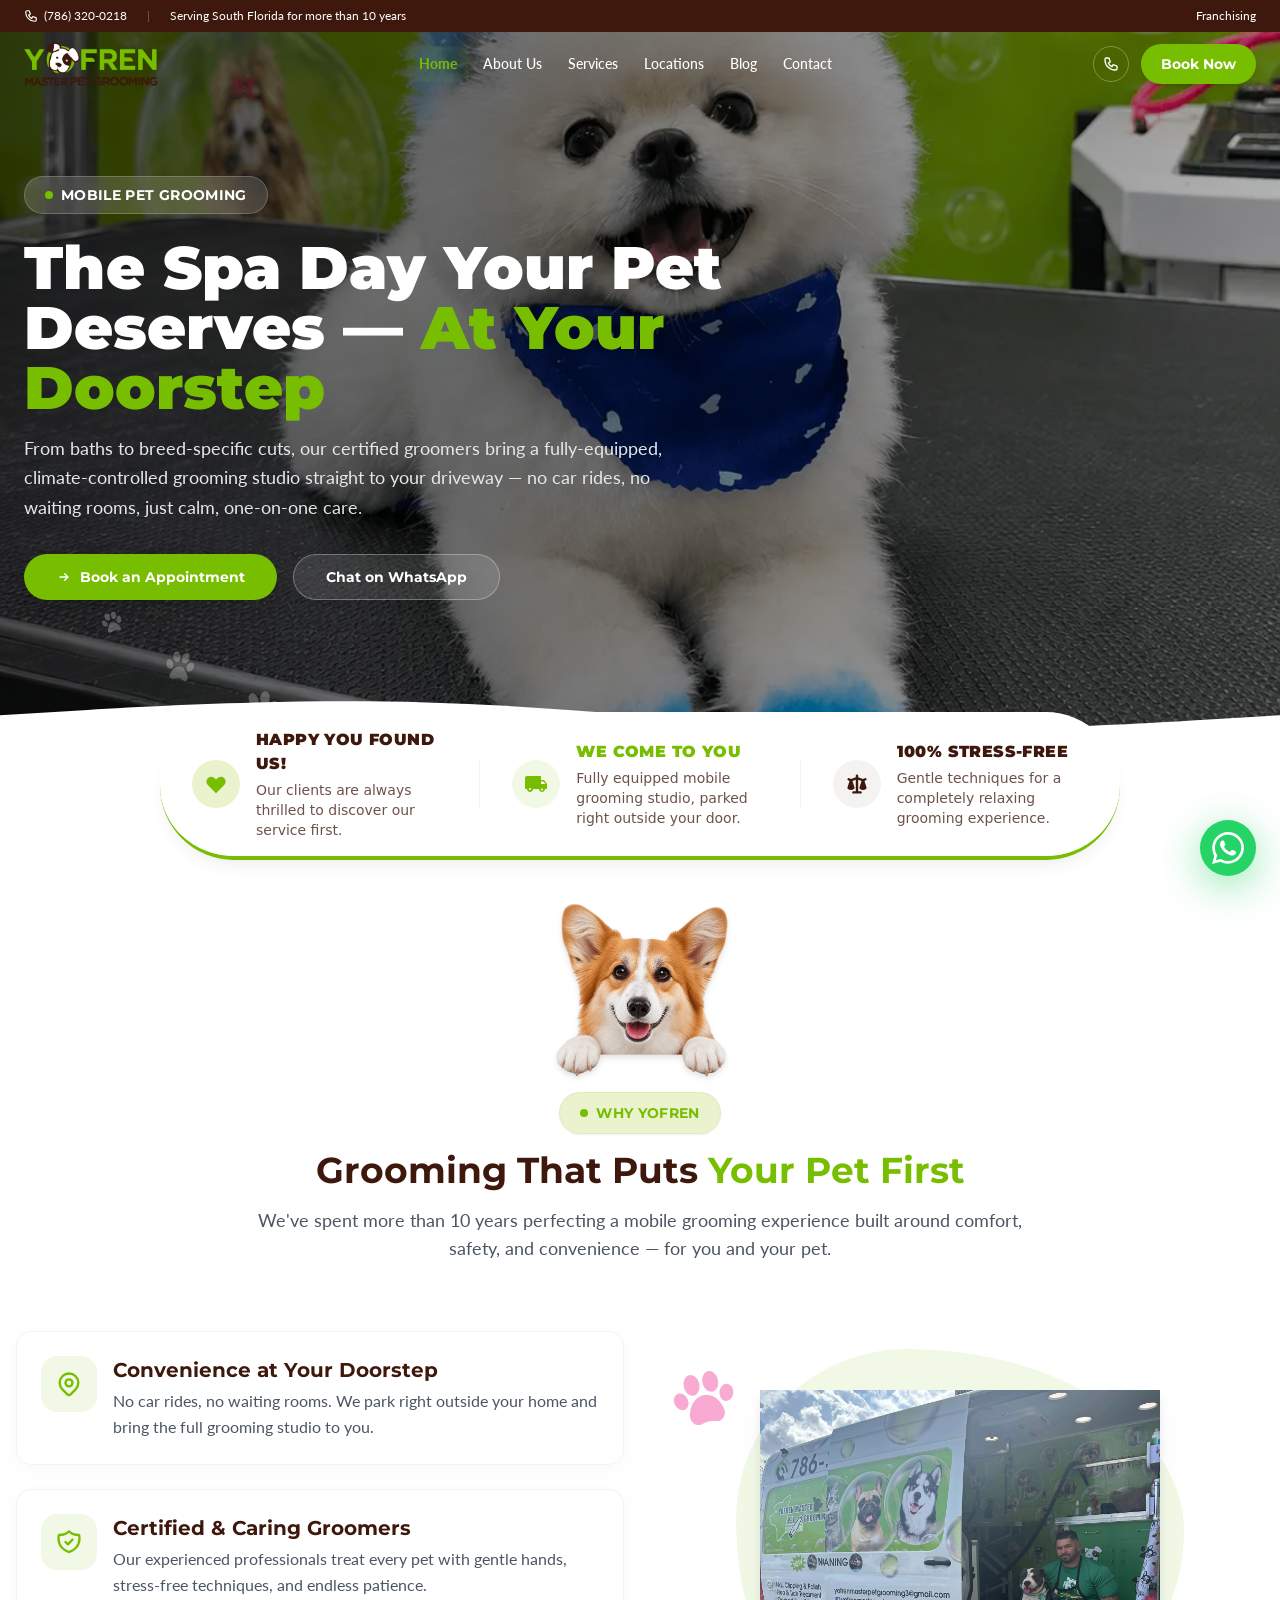
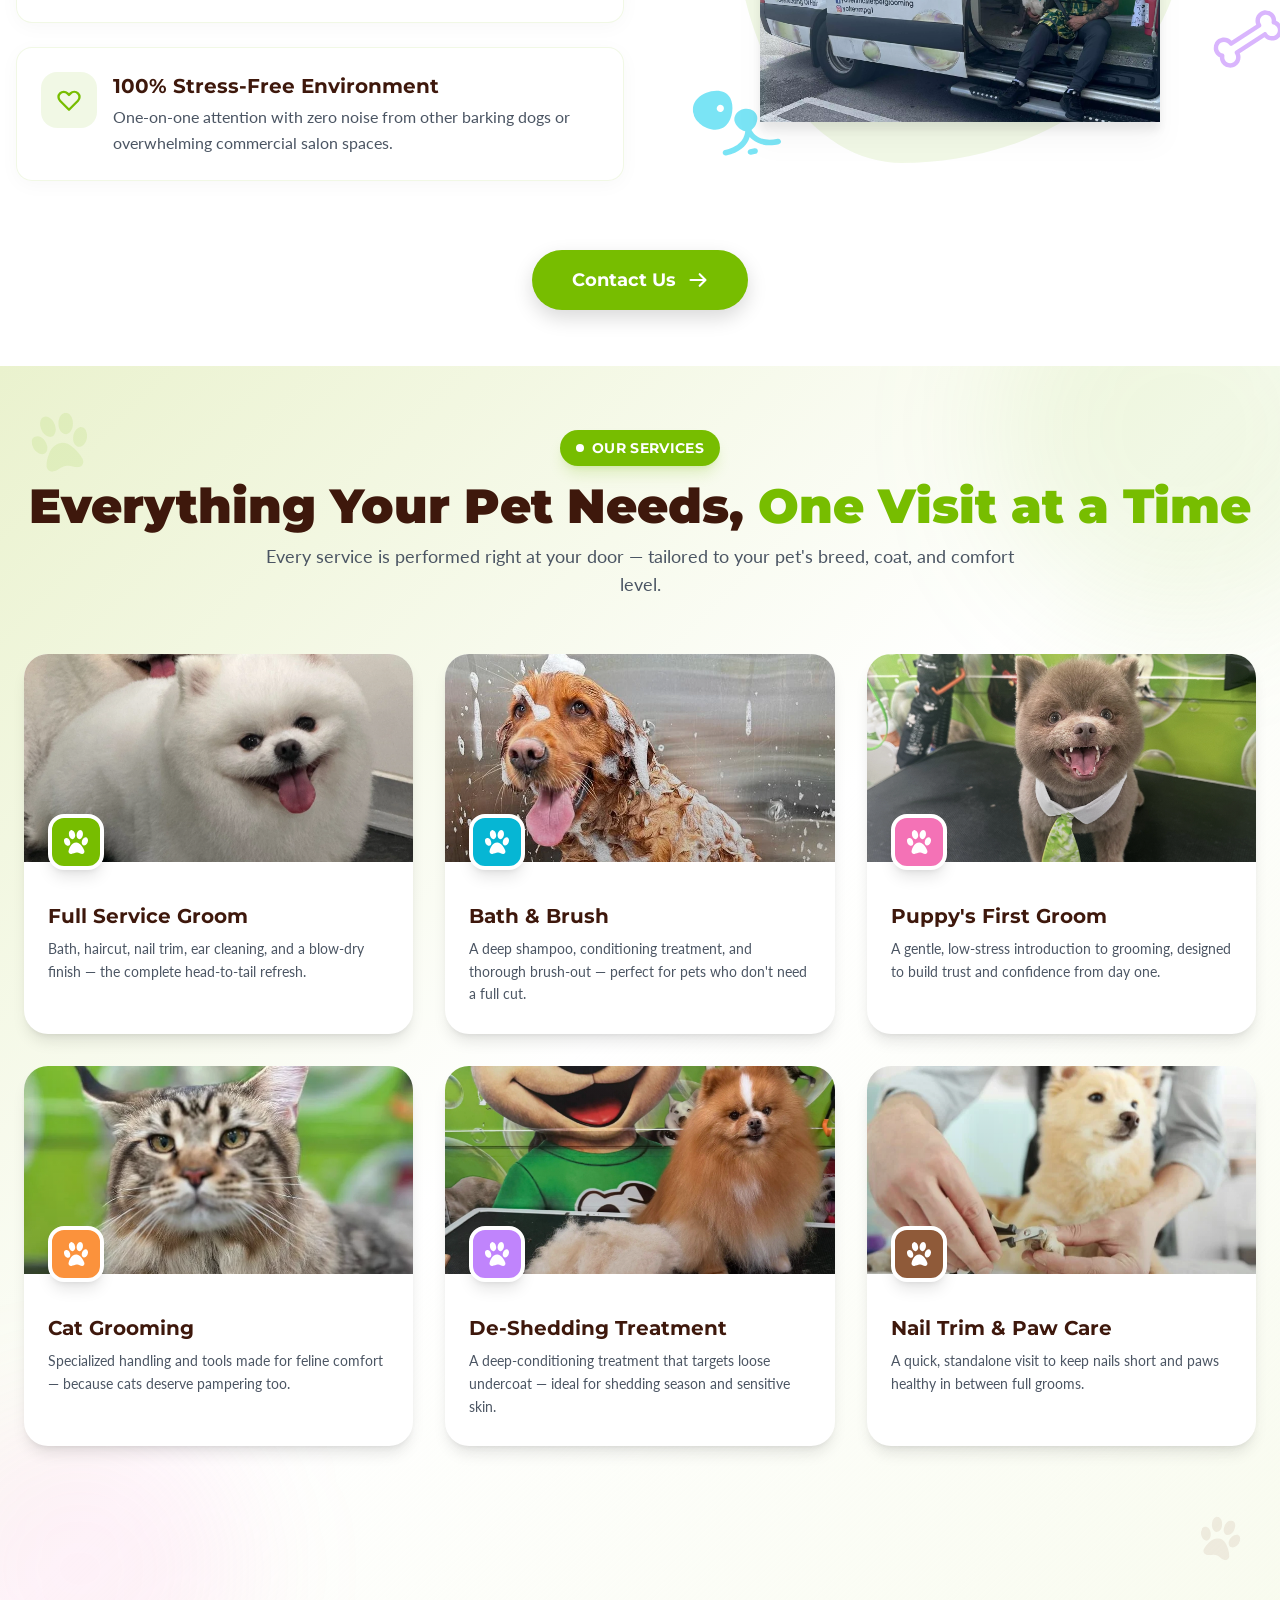
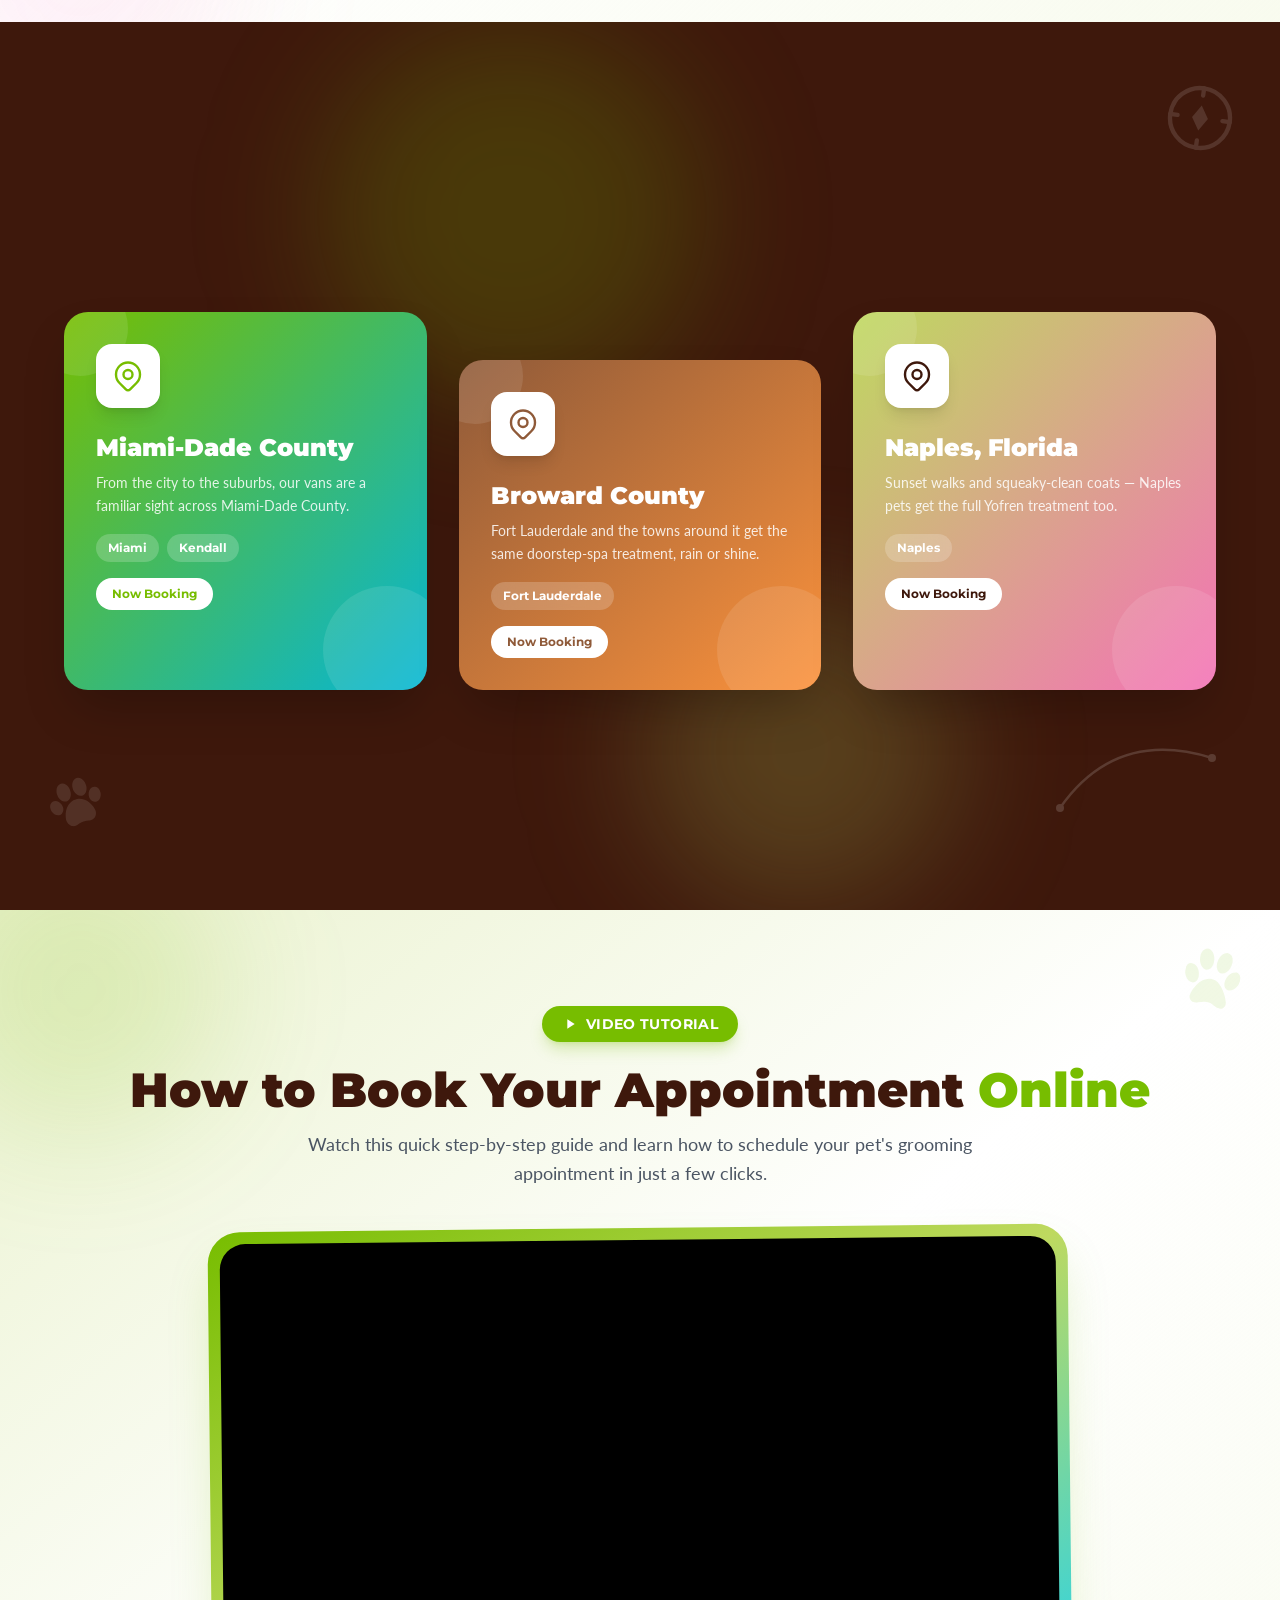
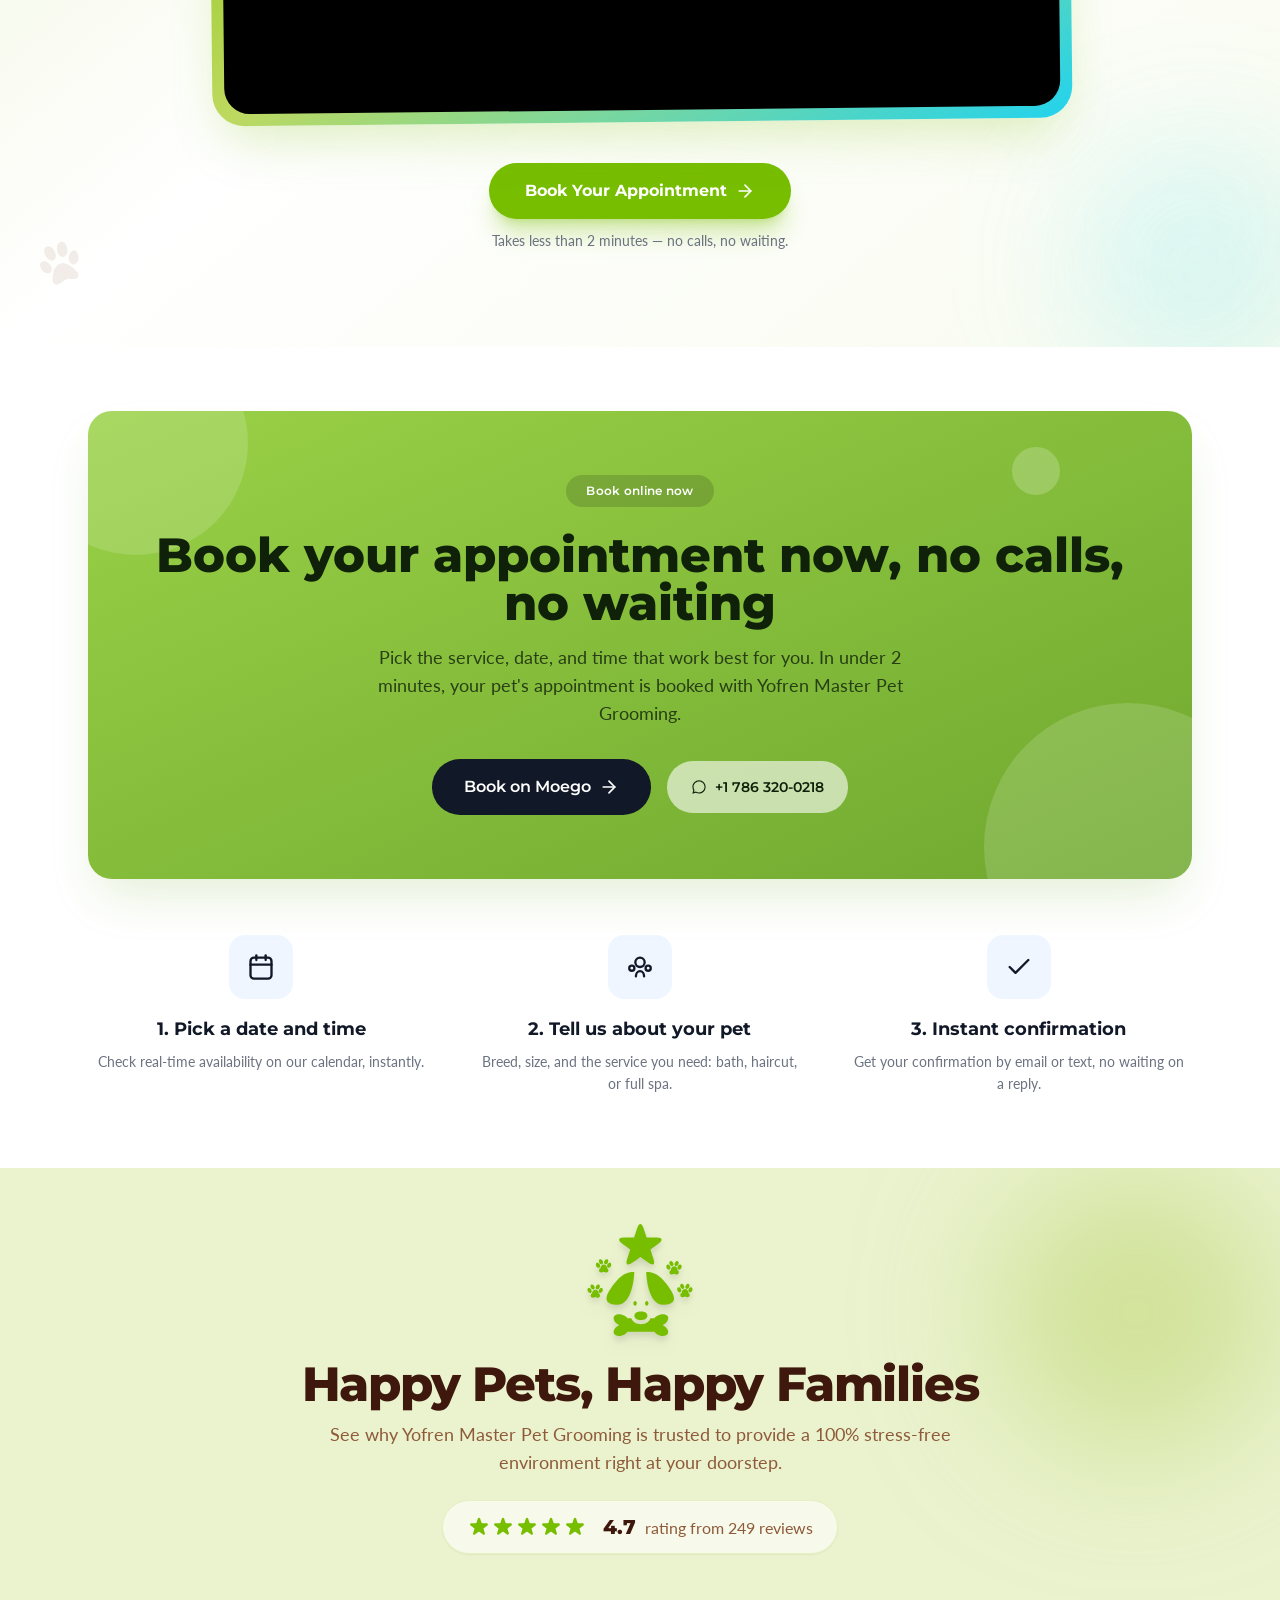
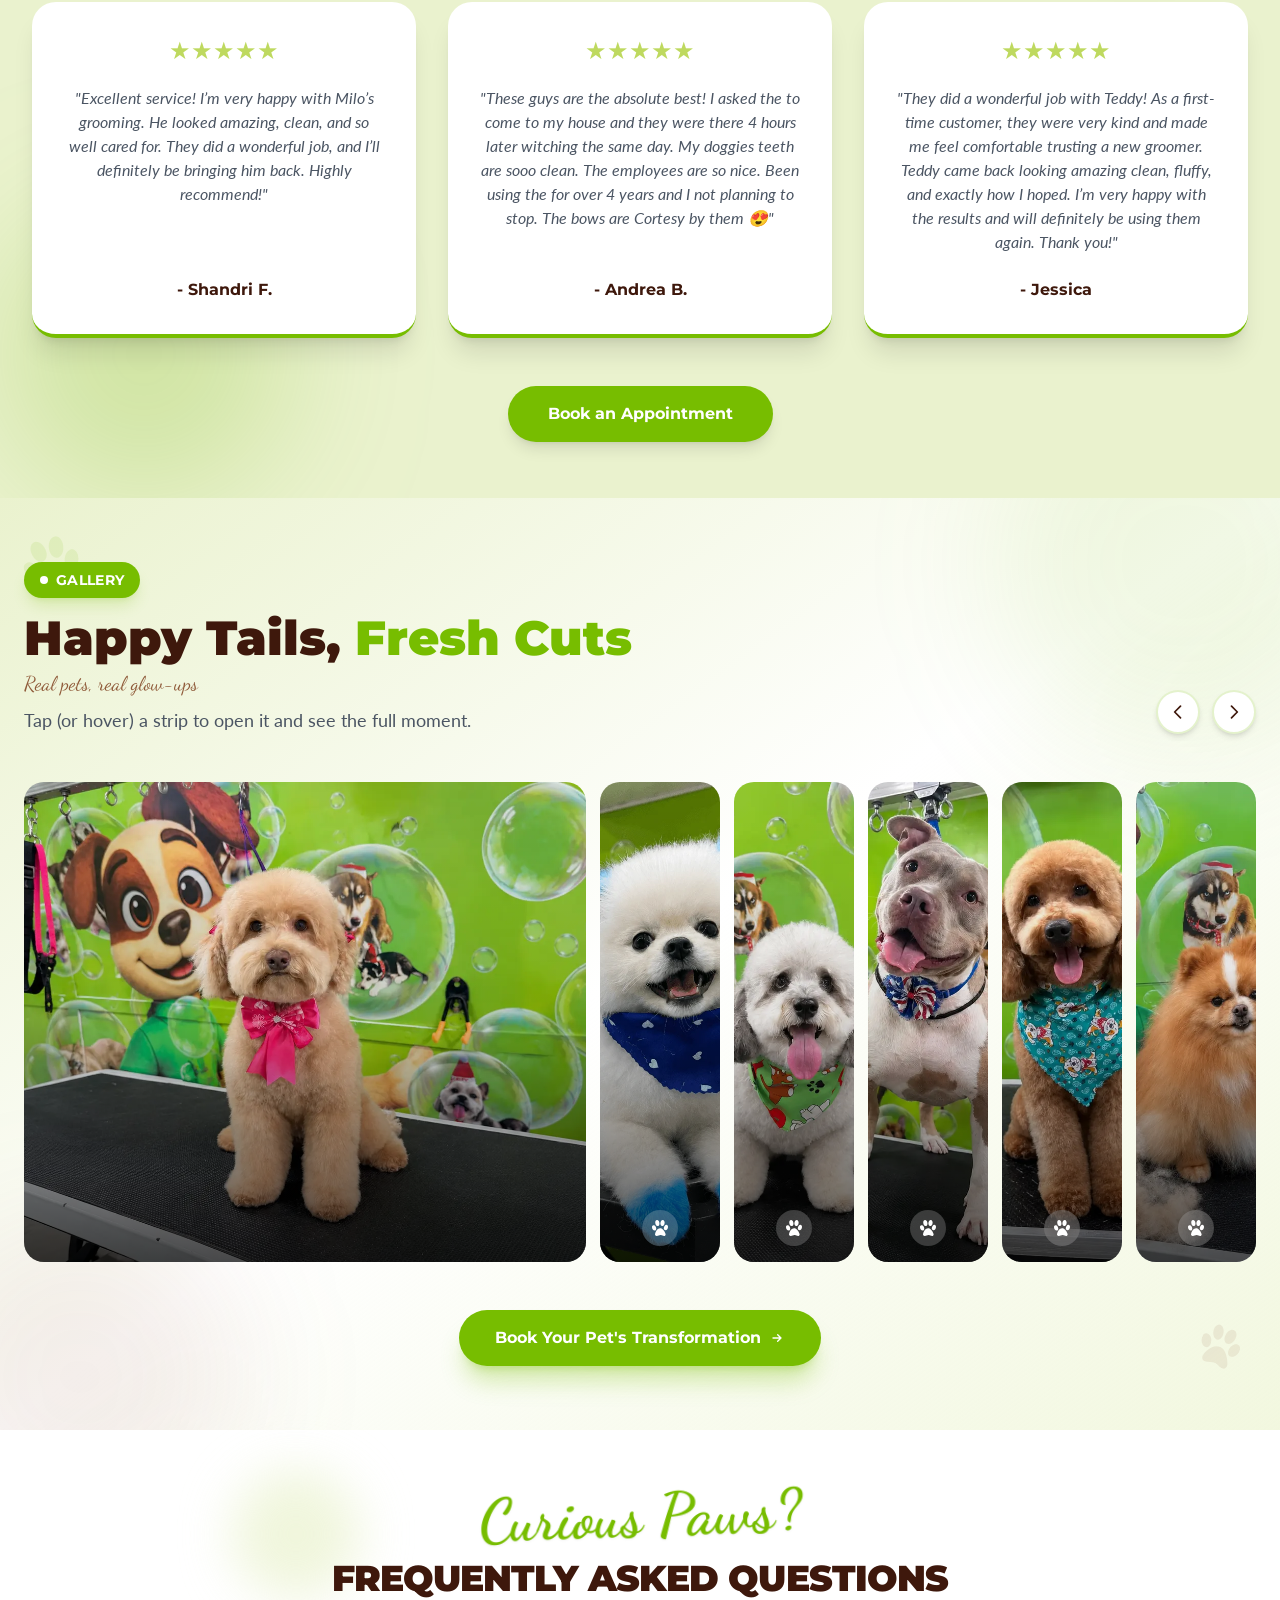
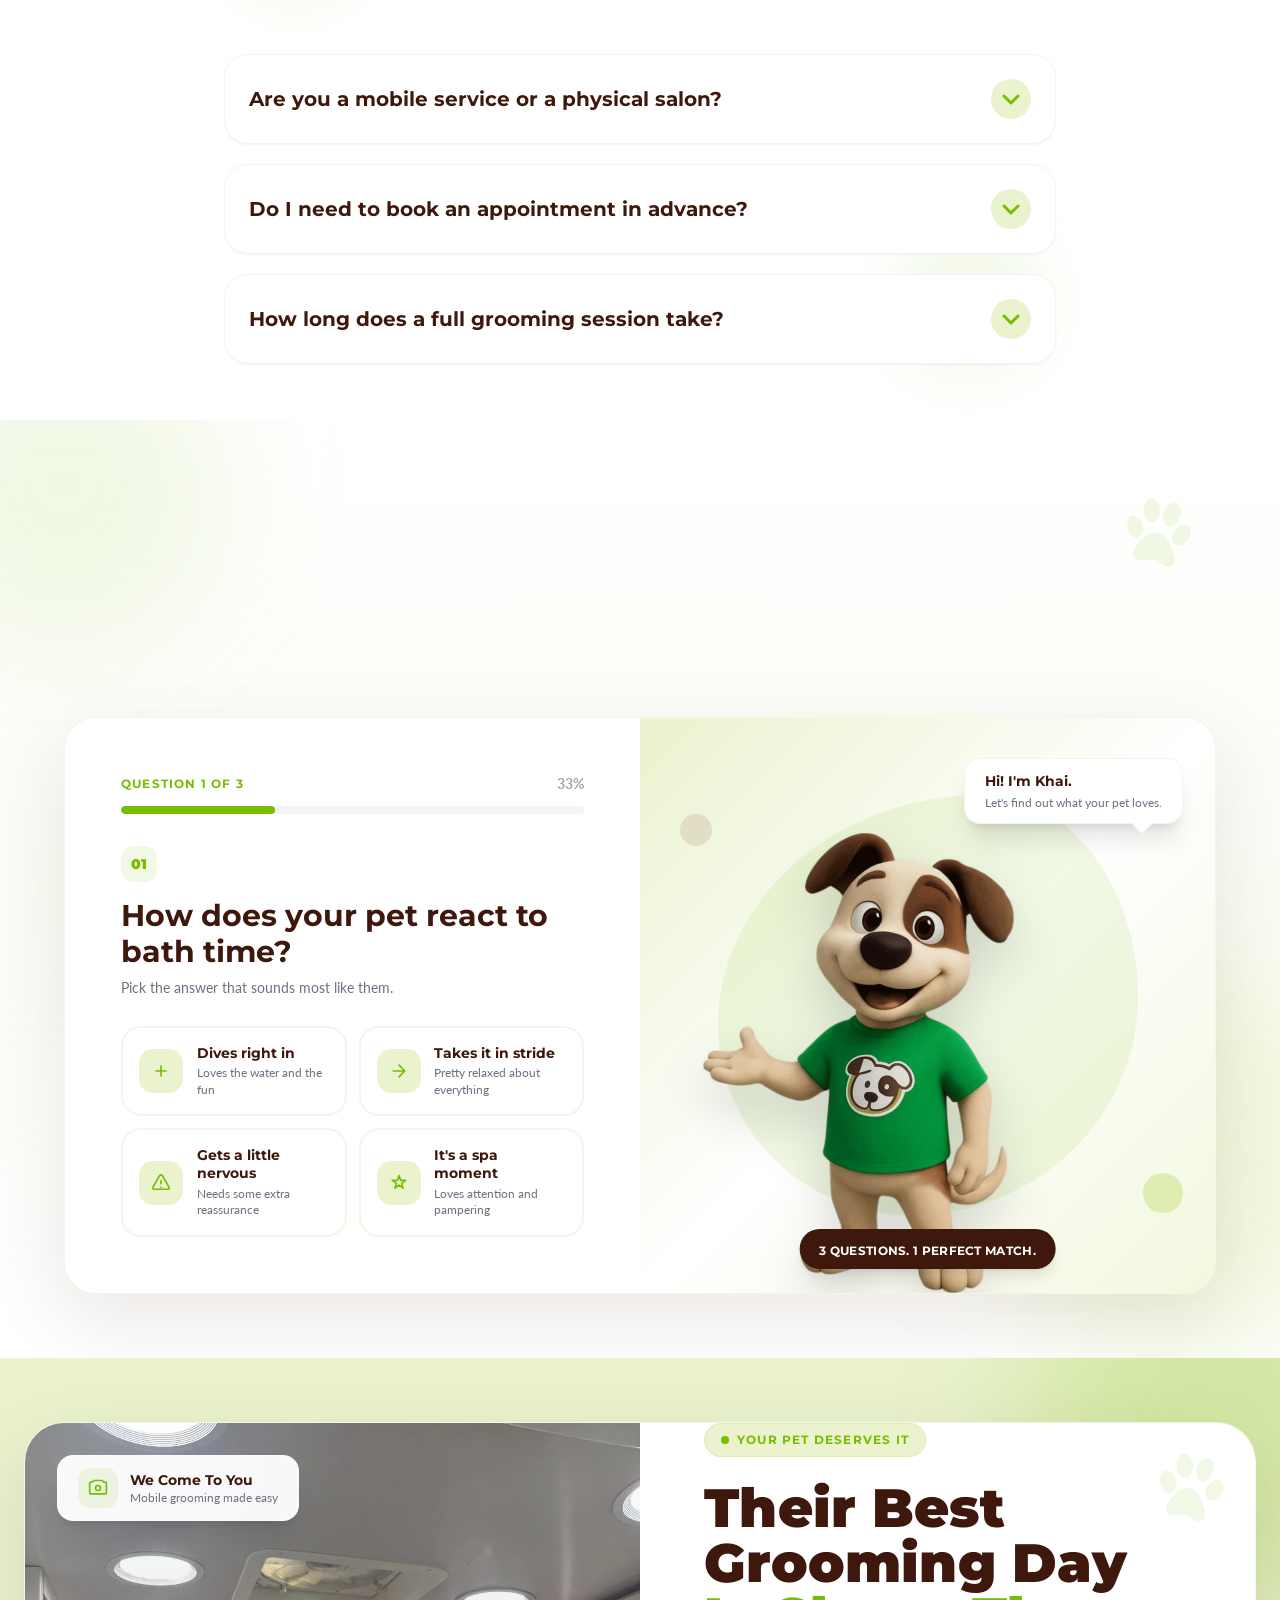
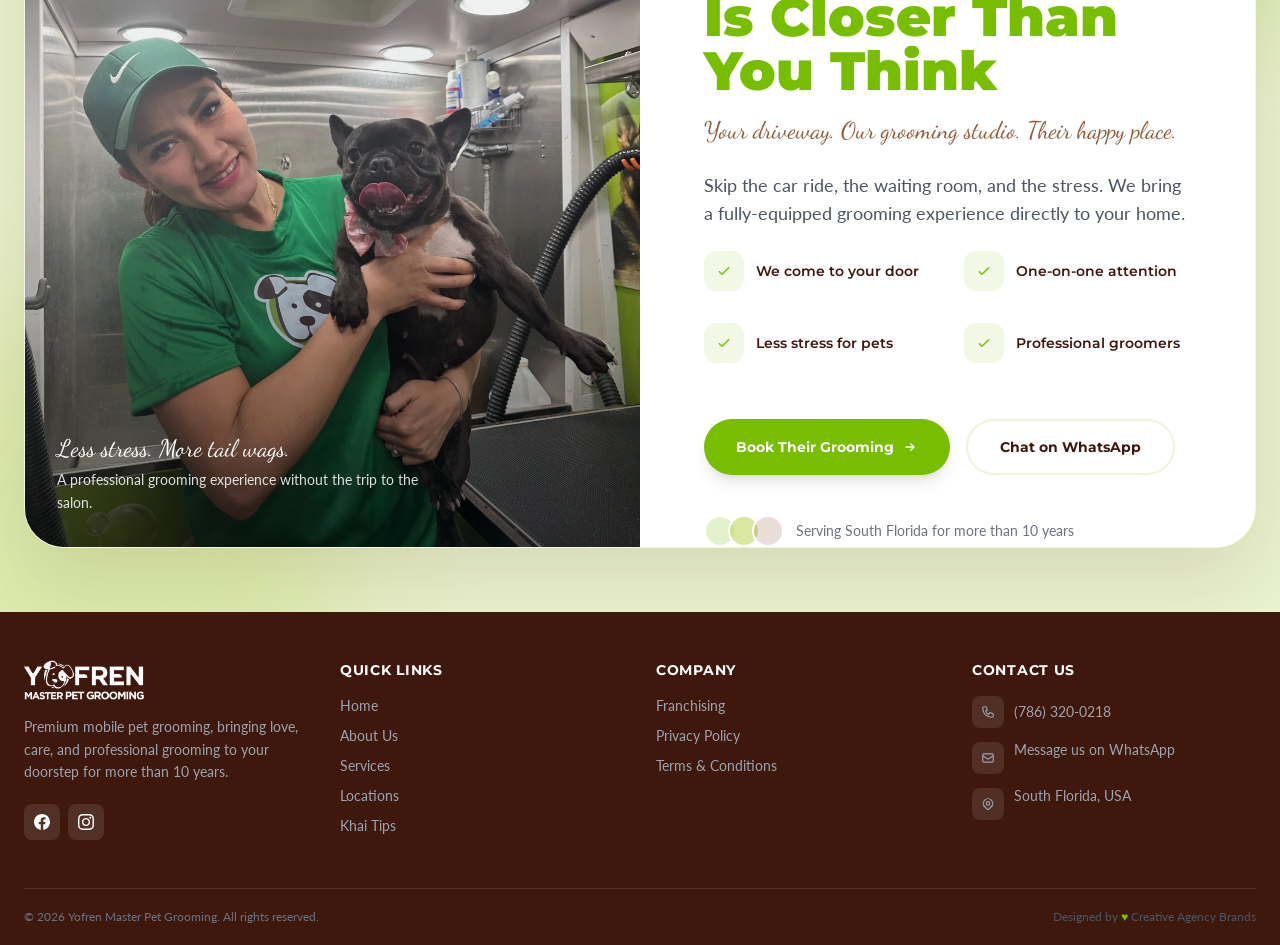
==== commit 2a334002: "Imagen y Precios de pagina de Servicios" ====
--- a/index.html
+++ b/index.html
@@ -9,6 +9,8 @@
 <meta name="robots" content="index, follow, max-image-preview:large">
 <meta name="theme-color" content="#77BD00">
 <link rel="canonical" href="https://yofrenpetgrooming.com/">
+	<!-- Favicon -->
+	<link rel="icon" type="image/x-icon" href="assets/images/icon-yofren.ico">
 
 <!-- Open Graph -->
 <meta property="og:type" content="website">
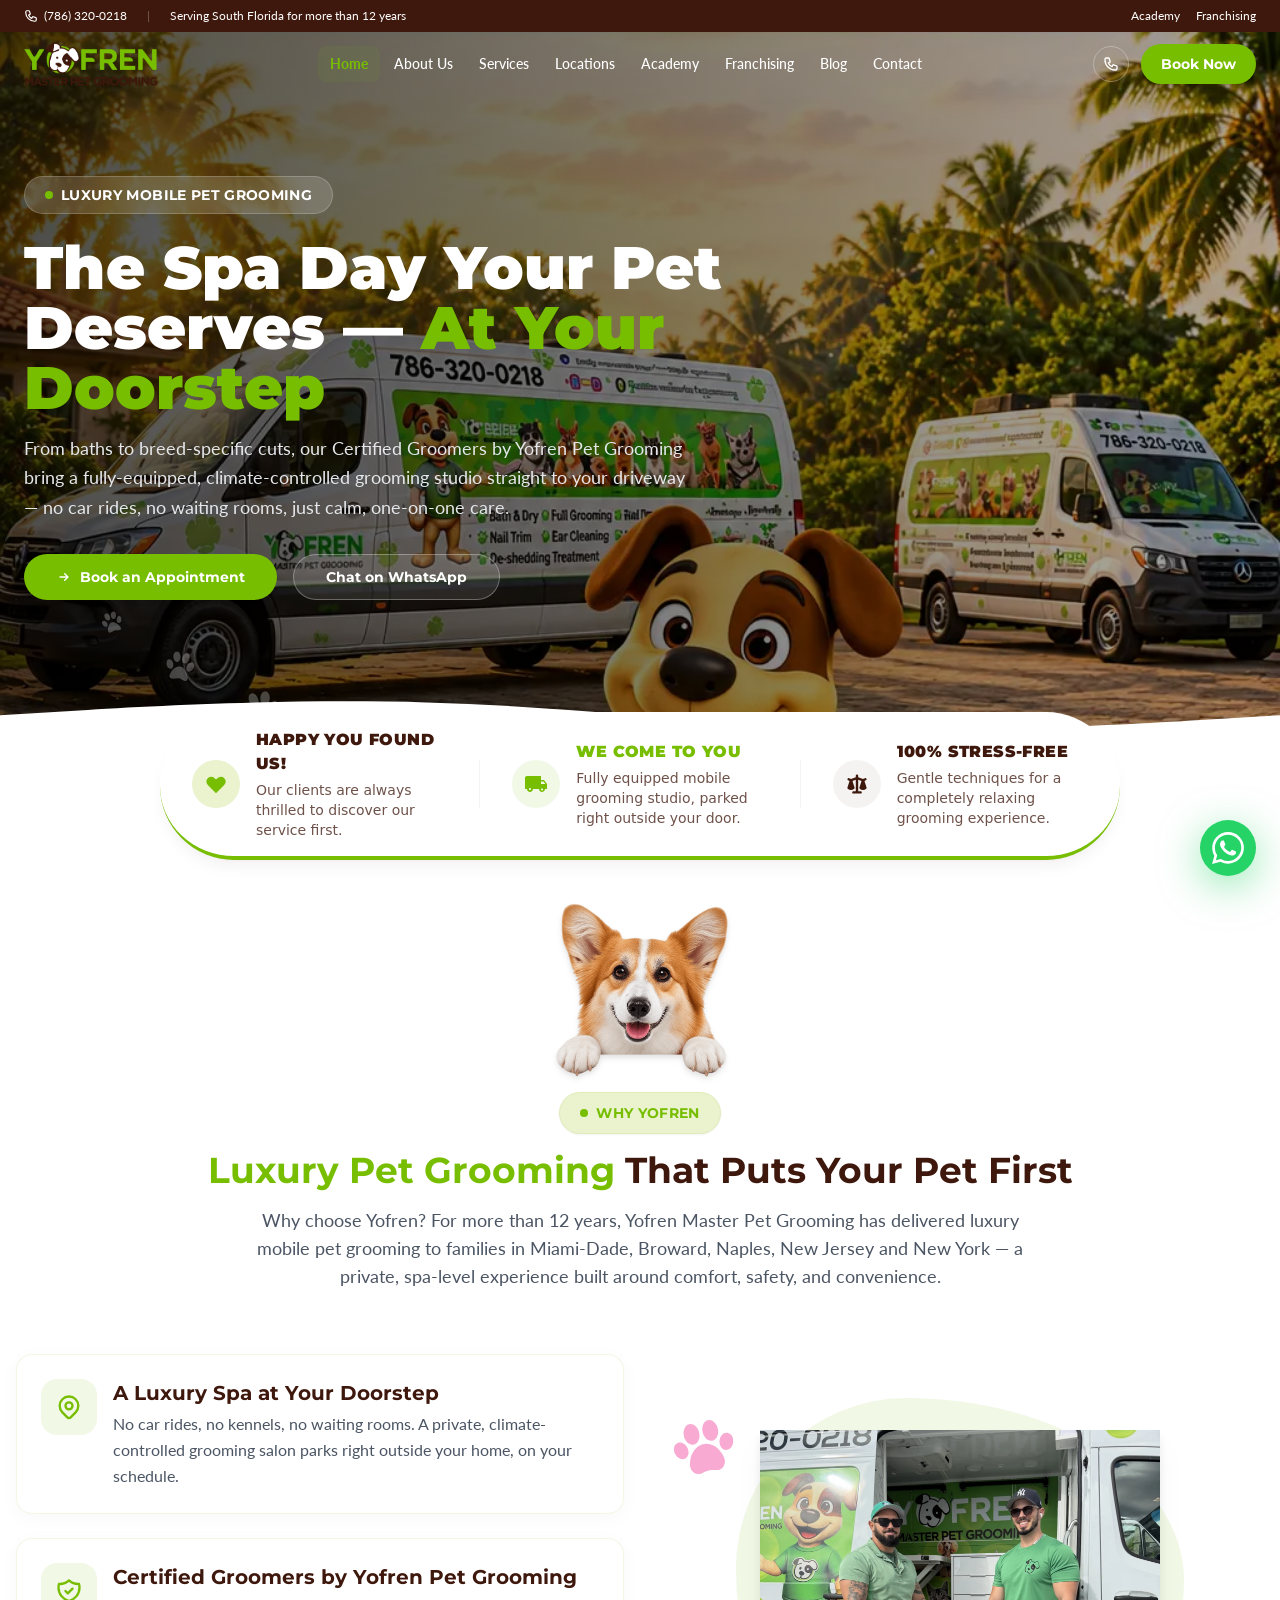
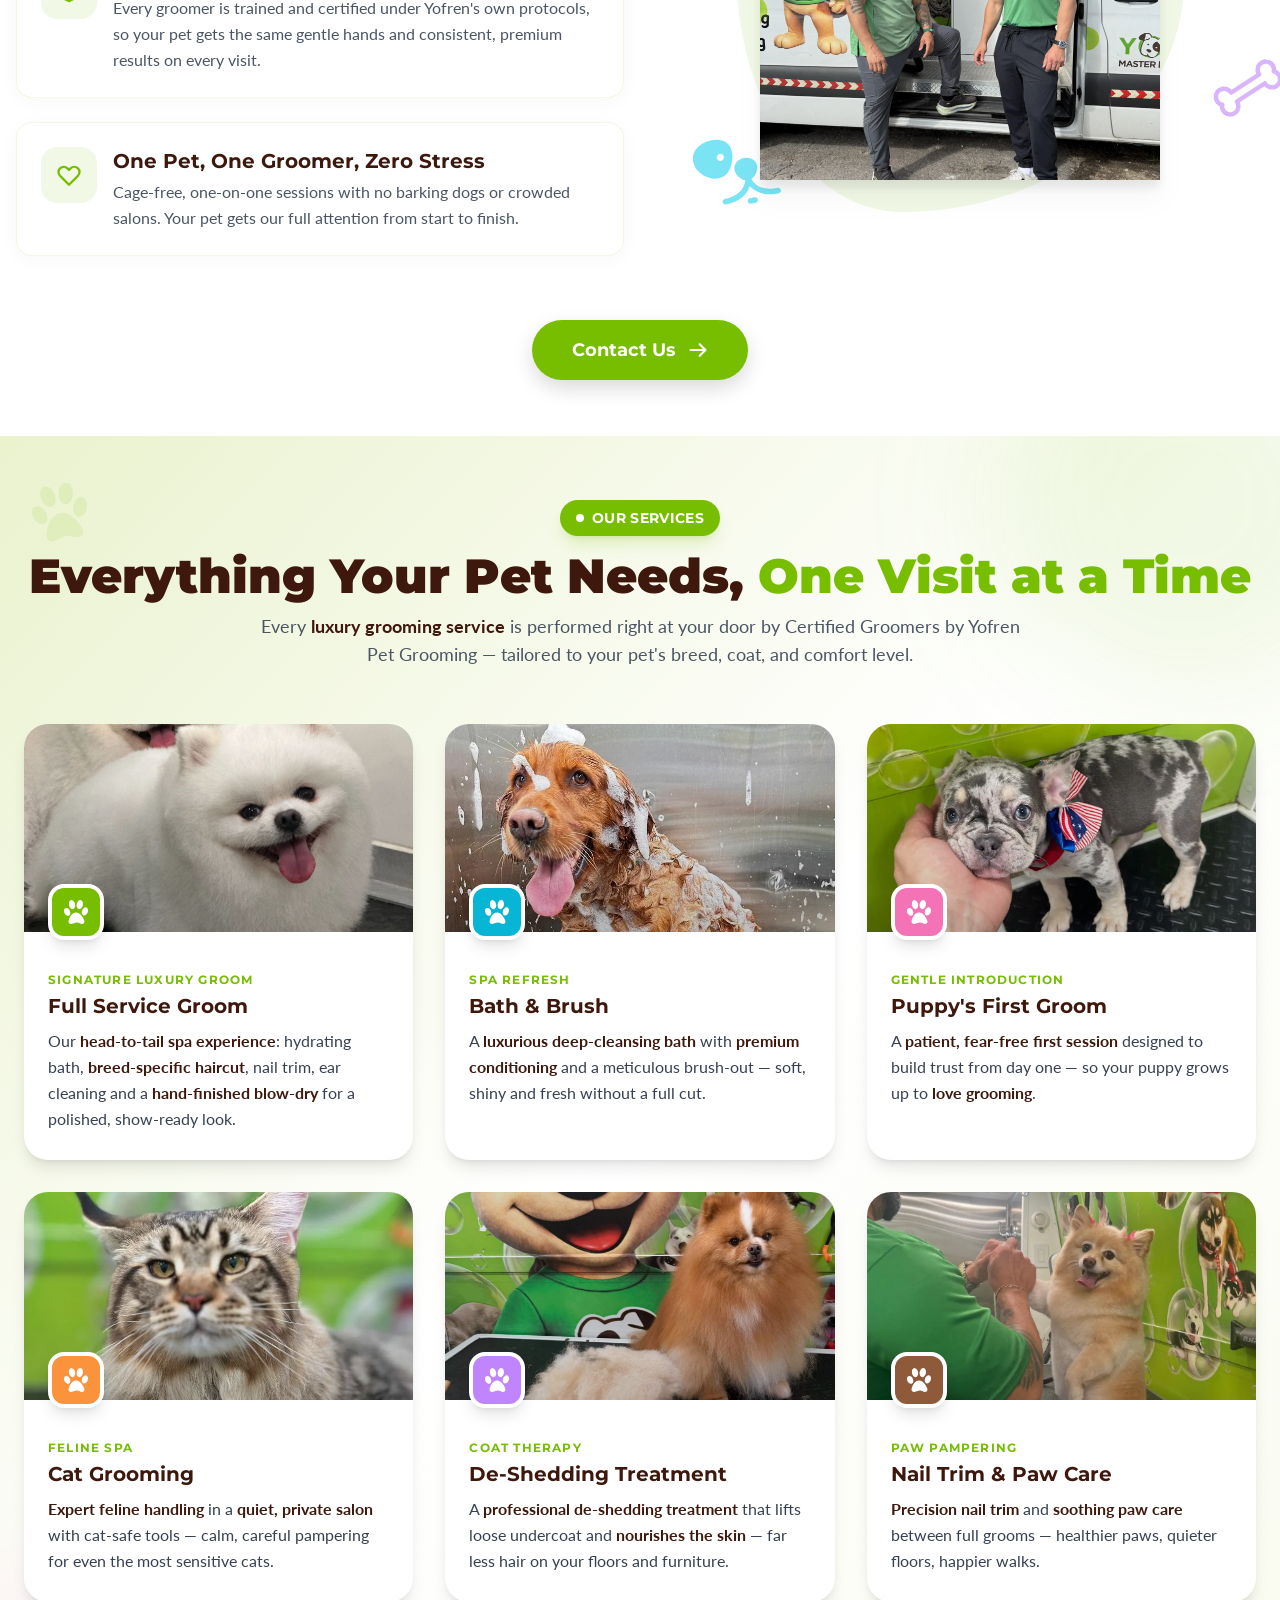
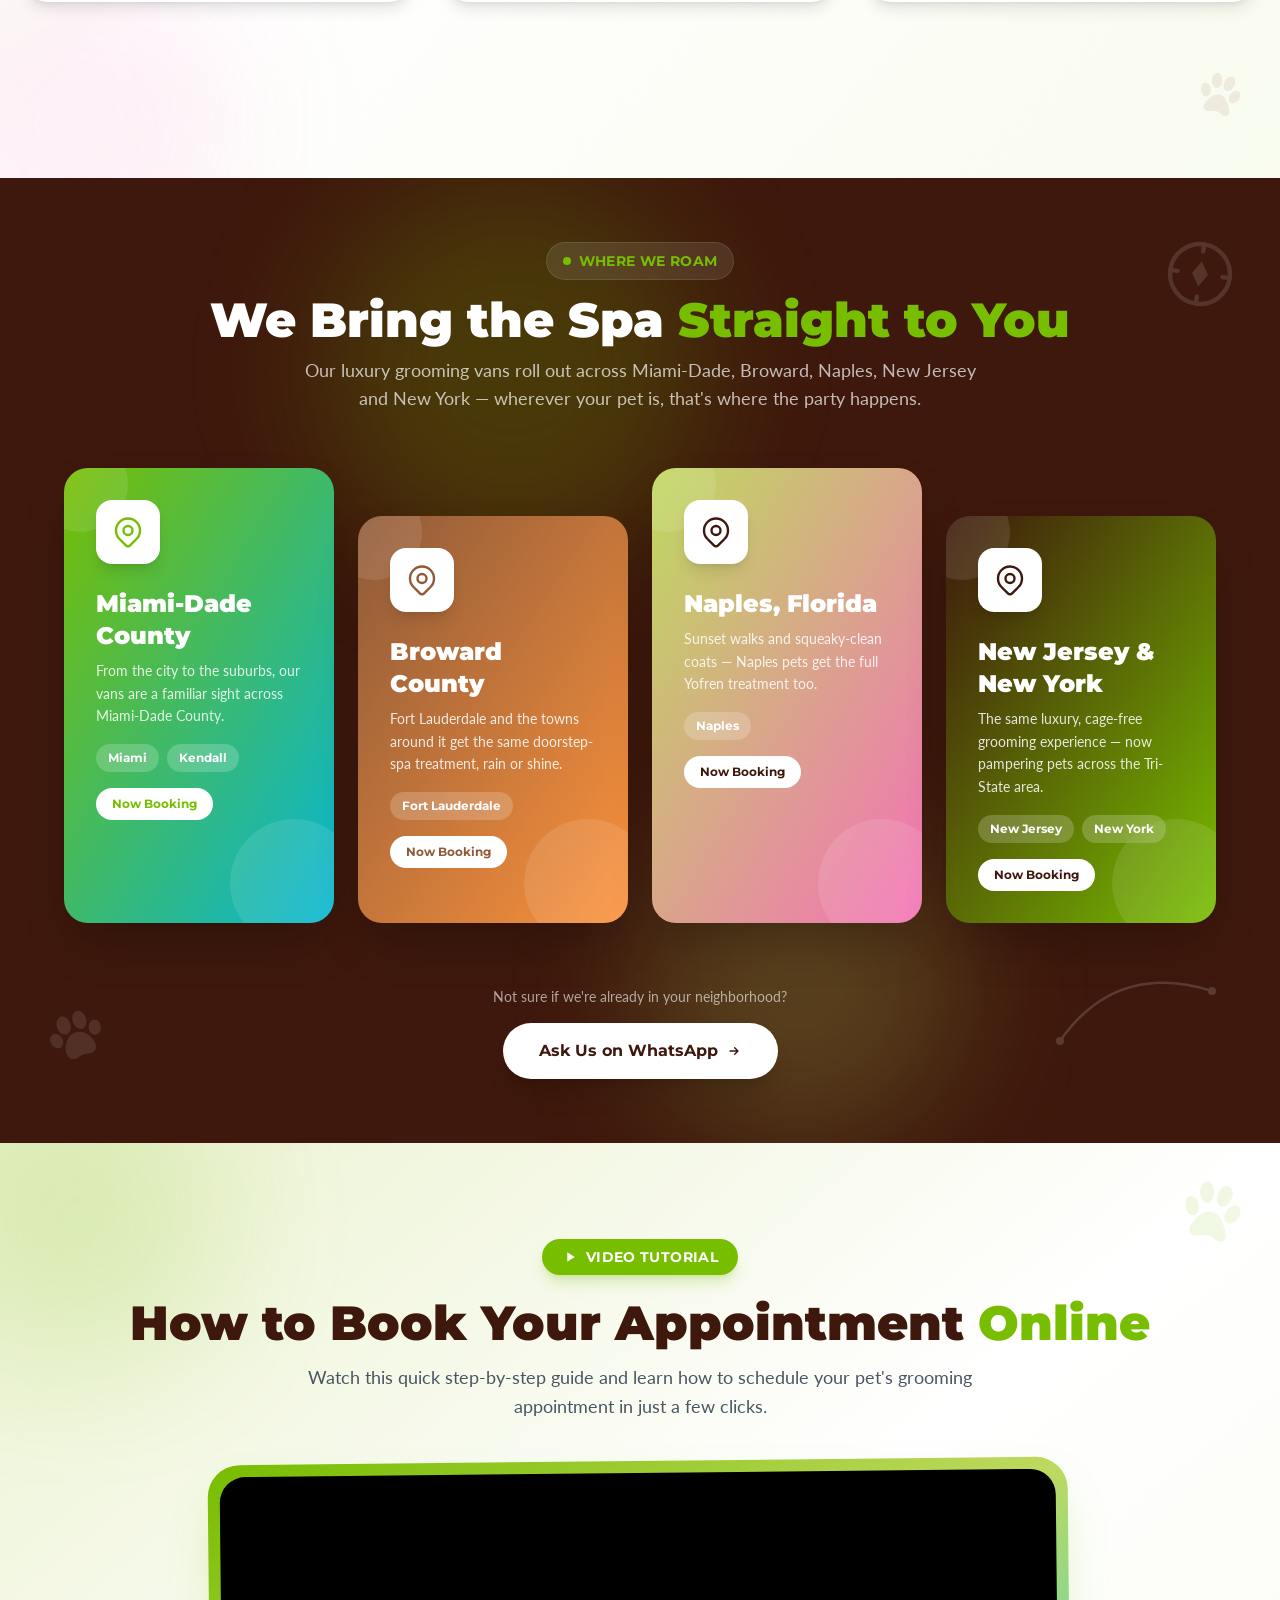
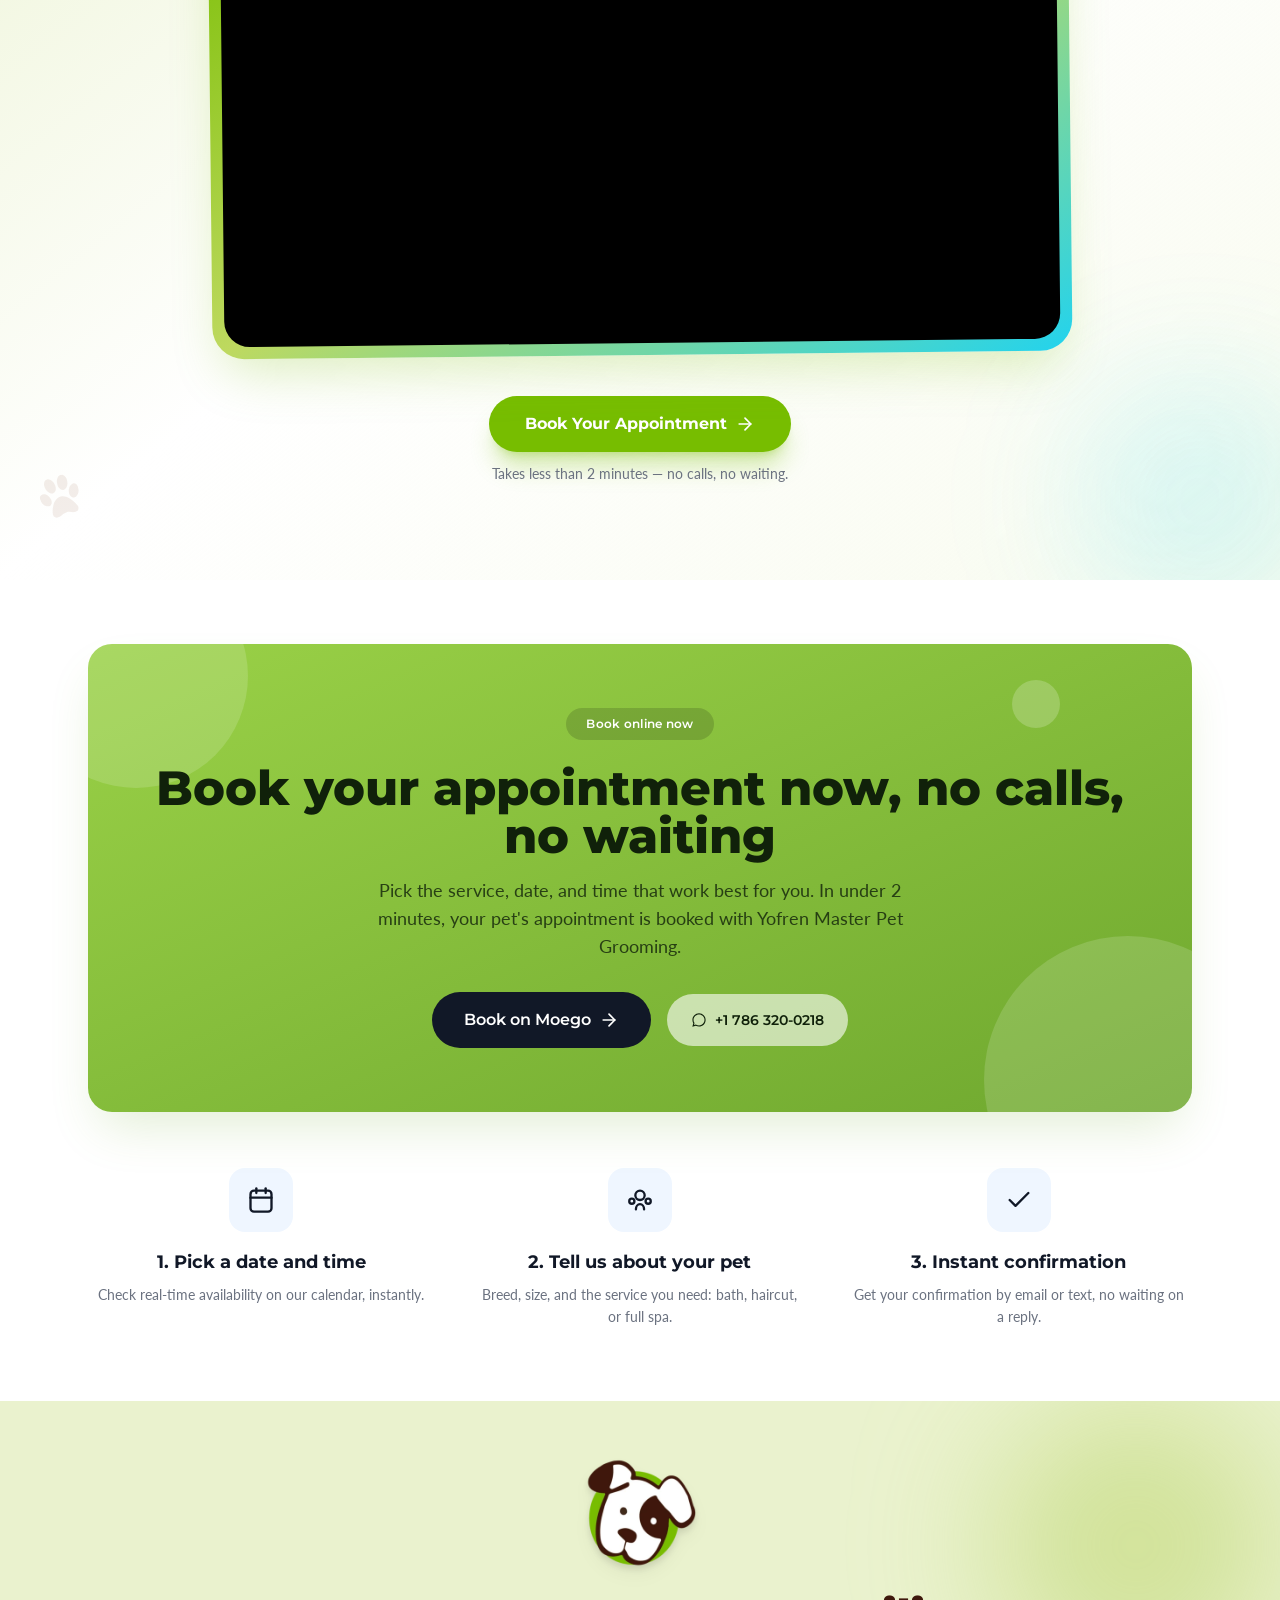
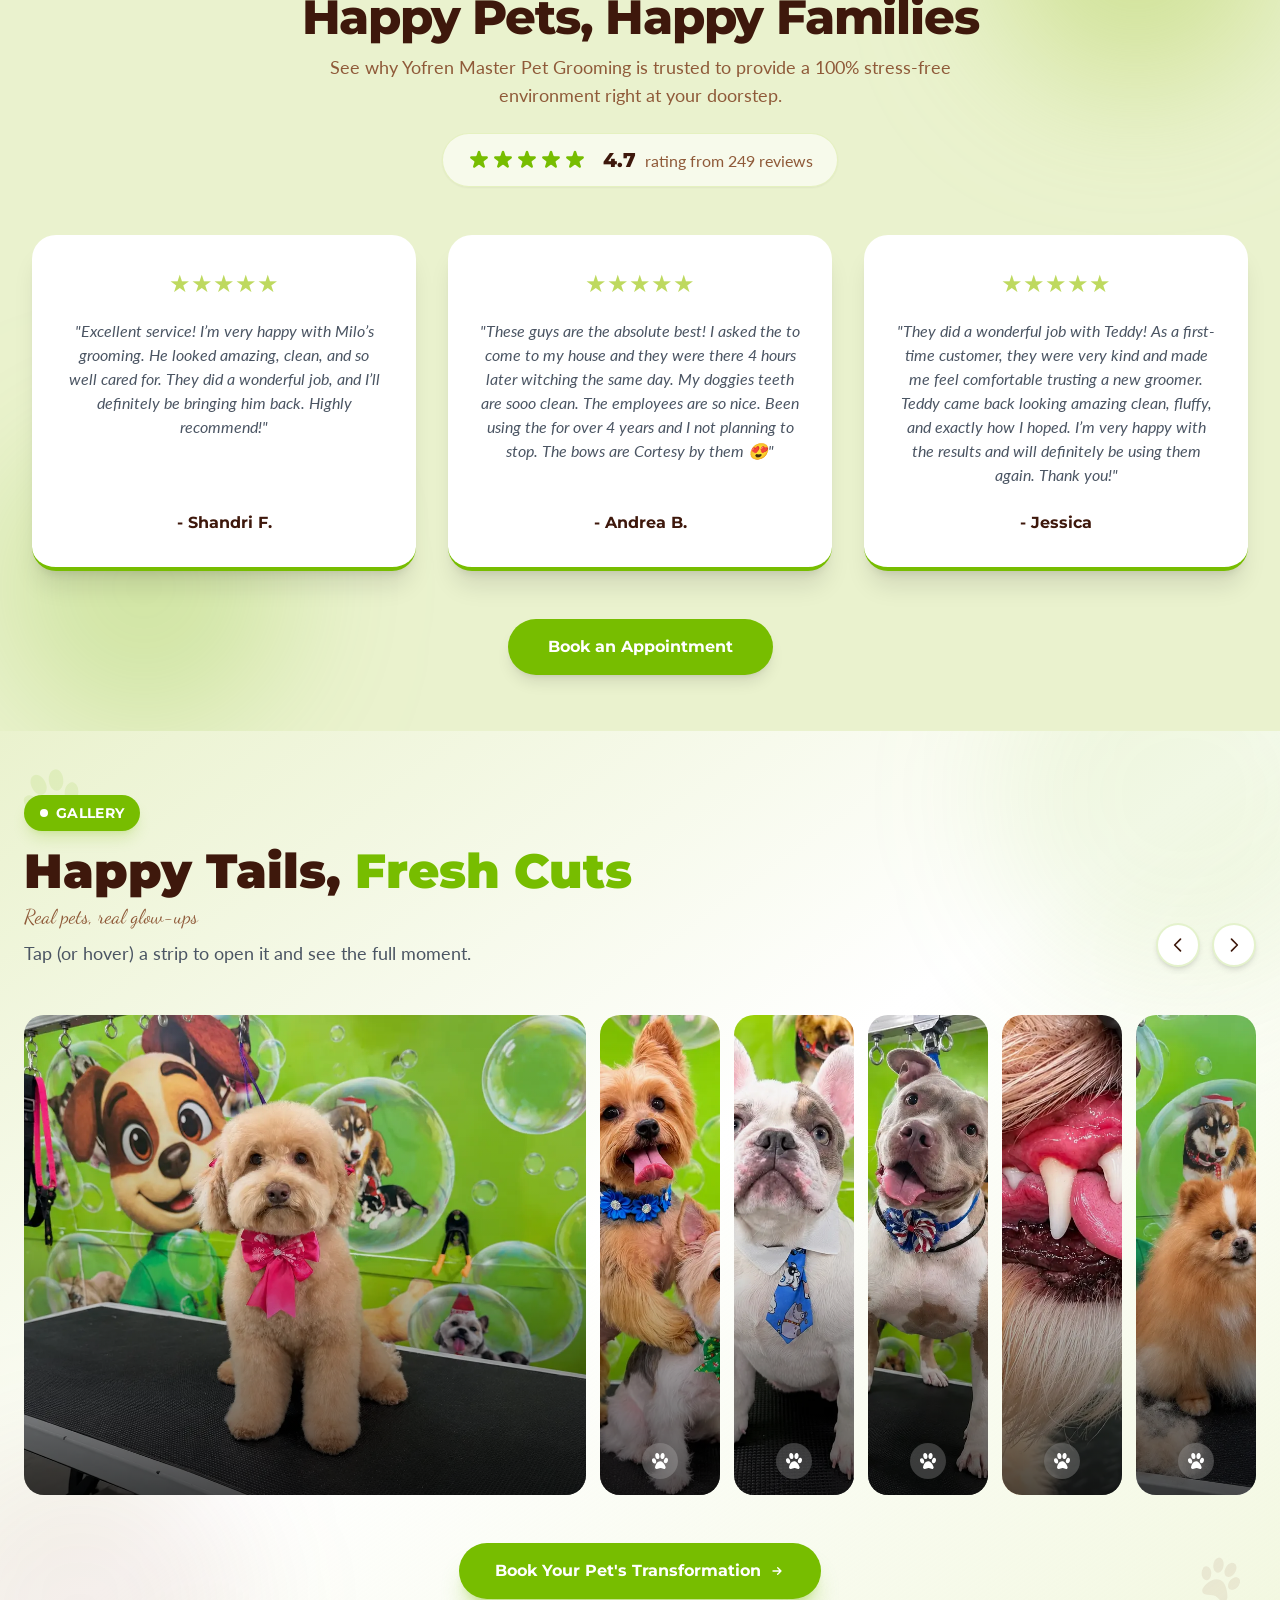
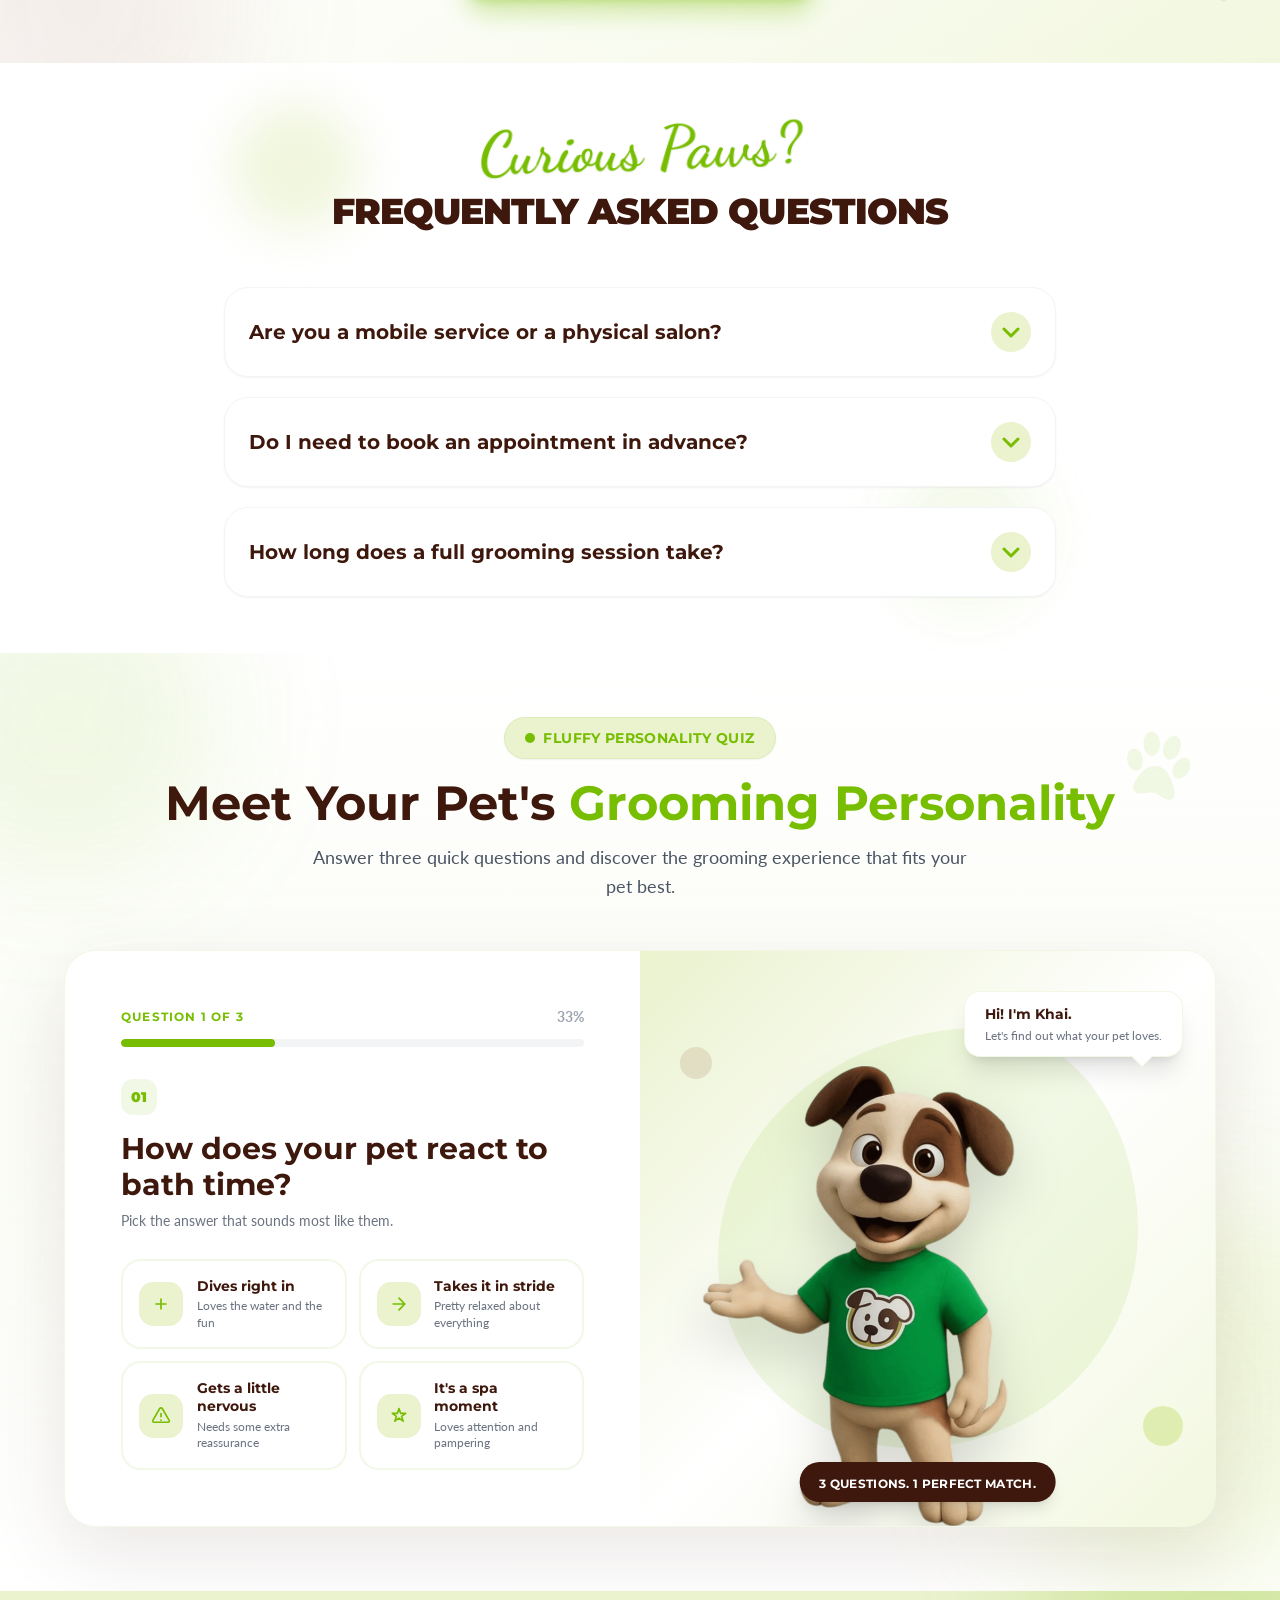
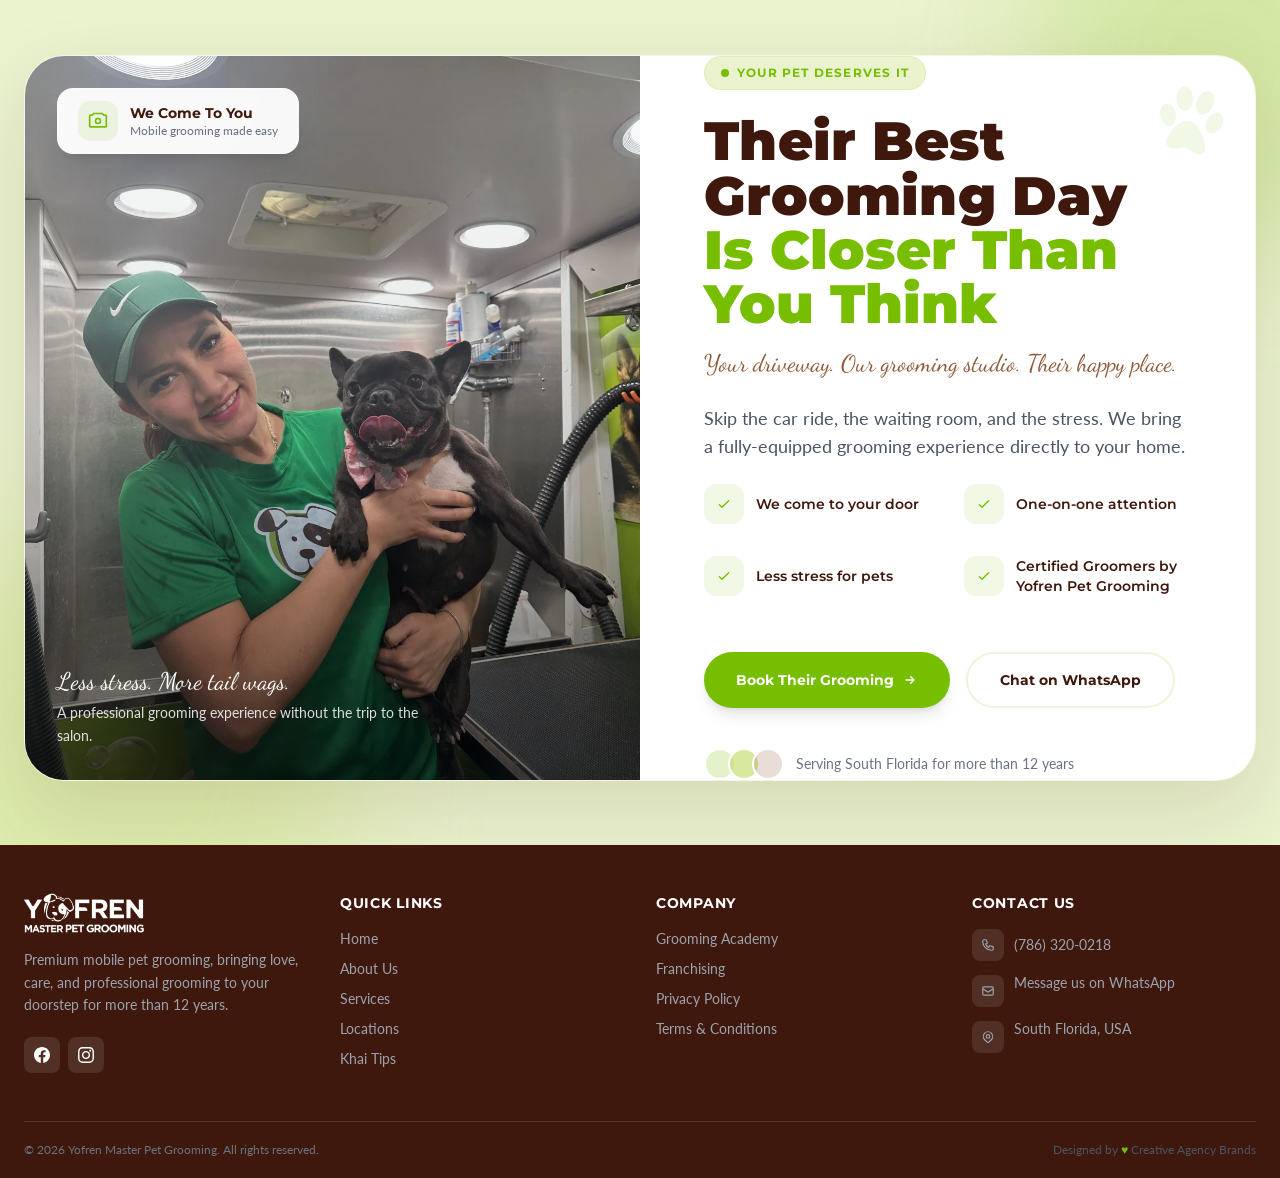
==== commit 5a3c9140: "Página de Academia, Academy/Franchising en el navbar y nuevas imágenes - Nueva página academy.html (" ====
--- a/index.html
+++ b/index.html
@@ -4,8 +4,8 @@
 <head>
     <meta charset="UTF-8">
 <meta name="viewport" content="width=device-width, initial-scale=1.0">
-<title>Mobile Pet Grooming in South Florida | Yofren Master</title>
-<meta name="description" content="Mobile pet grooming in Miami-Dade, Broward & Naples. Certified groomers and fully equipped vans come to your door. Book online in 2 minutes.">
+<title>Luxury Mobile Pet Grooming in Miami, Broward, Naples, NJ &amp; NY | Yofren</title>
+<meta name="description" content="Luxury mobile pet grooming in Miami-Dade, Broward, Naples, New Jersey &amp; New York. Certified Groomers by Yofren Pet Grooming come to your door in a climate-controlled van. 12+ years. Book online.">
 <meta name="robots" content="index, follow, max-image-preview:large">
 <meta name="theme-color" content="#77BD00">
 <link rel="canonical" href="https://yofrenpetgrooming.com/">
@@ -17,17 +17,17 @@
 <meta property="og:site_name" content="Yofren Master Pet Grooming">
 <meta property="og:locale" content="en_US">
 <meta property="og:url" content="https://yofrenpetgrooming.com/">
-<meta property="og:title" content="Mobile Pet Grooming in South Florida | Yofren Master">
-<meta property="og:description" content="Certified groomers and fully equipped vans come to your door in Miami-Dade, Broward and Naples. Stress-free mobile pet grooming for more than 10 years.">
-<meta property="og:image" content="https://yofrenpetgrooming.com/assets/images/heroindex.webp">
-<meta property="og:image:alt" content="Yofren groomer washing a dog inside a mobile grooming van">
+<meta property="og:title" content="Luxury Mobile Pet Grooming in Miami, Broward, Naples, NJ &amp; NY | Yofren">
+<meta property="og:description" content="Certified Groomers by Yofren Pet Grooming and fully equipped vans come to your door in Miami-Dade, Broward, Naples, New Jersey and New York. Luxury, stress-free mobile pet grooming for more than 12 years.">
+<meta property="og:image" content="https://yofrenpetgrooming.com/assets/images/services/heroservice.webp">
+<meta property="og:image:alt" content="Luxury mobile pet grooming by Yofren Pet Grooming">
 
 <!-- Twitter Cards -->
 <meta name="twitter:card" content="summary_large_image">
-<meta name="twitter:title" content="Mobile Pet Grooming in South Florida | Yofren Master">
-<meta name="twitter:description" content="Certified groomers and fully equipped vans come to your door in Miami-Dade, Broward and Naples. Stress-free mobile pet grooming for more than 10 years.">
-<meta name="twitter:image" content="https://yofrenpetgrooming.com/assets/images/heroindex.webp">
-<meta name="twitter:image:alt" content="Yofren groomer washing a dog inside a mobile grooming van">
+<meta name="twitter:title" content="Luxury Mobile Pet Grooming in Miami, Broward, Naples, NJ &amp; NY | Yofren">
+<meta name="twitter:description" content="Certified Groomers by Yofren Pet Grooming and fully equipped vans come to your door in Miami-Dade, Broward, Naples, New Jersey and New York. Luxury, stress-free mobile pet grooming for more than 12 years.">
+<meta name="twitter:image" content="https://yofrenpetgrooming.com/assets/images/services/heroservice.webp">
+<meta name="twitter:image:alt" content="Luxury mobile pet grooming by Yofren Pet Grooming">
 
 	<link rel="stylesheet" href="assets/css/tailwind.css">
 	<link rel="preconnect" href="https://fonts.googleapis.com">
@@ -235,7 +235,8 @@
 			background: rgba(119, 189, 0, 0.08);
 		}
 	
-	</style>
+			/* Tablet: 8 nav links don't fit, use the hamburger menu up to 1024px */@media (min-width:768px) and (max-width:1023.98px){#mainNav .hidden.md\:flex{display:none!important}#mainNav #mobileMenuBtn{display:block!important}#mainNav #mobileMenu:not(.hidden){display:block!important}}
+</style>
 
     <script type="application/ld+json">
 {
@@ -246,8 +247,10 @@
       "@id": "https://yofrenpetgrooming.com/#business",
       "name": "Yofren Master Pet Grooming",
       "url": "https://yofrenpetgrooming.com/",
-      "description": "Professional mobile pet grooming that comes to you. Certified groomers and fully equipped, climate-controlled vans serving South Florida for more than 10 years.",
-      "image": "https://yofrenpetgrooming.com/assets/images/heroindex.webp",
+      "description": "Luxury mobile pet grooming that comes to you. Certified Groomers by Yofren Pet Grooming and fully equipped, climate-controlled vans serving Miami-Dade, Broward, Naples, New Jersey and New York for more than 12 years.",
+      "slogan": "Luxury pet grooming at your doorstep",
+      "priceRange": "$$",
+      "image": "https://yofrenpetgrooming.com/assets/images/services/heroservice.webp",
       "telephone": "+1-786-320-0218",
       "address": {
         "@type": "PostalAddress",
@@ -266,8 +269,17 @@
         {
           "@type": "City",
           "name": "Naples, Florida"
+        },
+        {
+          "@type": "State",
+          "name": "New Jersey"
+        },
+        {
+          "@type": "State",
+          "name": "New York"
         }
       ],
+      "knowsAbout": ["Luxury pet grooming", "Mobile dog grooming", "Mobile cat grooming", "Dematting", "De-shedding", "Breed-specific haircuts"],
       "sameAs": [
         "https://www.facebook.com/people/Yofren-Master-Pet-Grooming-FL/100090346147290/",
         "https://www.instagram.com/yofrenmpg1"
@@ -281,7 +293,7 @@
             "itemOffered": {
               "@type": "Service",
               "name": "Full Service Groom",
-              "description": "Bath, haircut, nail trim, ear cleaning, and a blow-dry finish — the complete head-to-tail refresh."
+              "description": "Our head-to-tail spa experience: hydrating bath, breed-specific haircut, nail trim, ear cleaning and a hand-finished blow-dry for a polished, show-ready look."
             }
           },
           {
@@ -289,7 +301,7 @@
             "itemOffered": {
               "@type": "Service",
               "name": "Bath & Brush",
-              "description": "A deep shampoo, conditioning treatment, and thorough brush-out — perfect for pets who don't need a full cut."
+              "description": "A luxurious deep-cleansing bath with premium conditioning and a meticulous brush-out — soft, shiny and fresh without a full cut."
             }
           },
           {
@@ -297,7 +309,7 @@
             "itemOffered": {
               "@type": "Service",
               "name": "Puppy's First Groom",
-              "description": "A gentle, low-stress introduction to grooming, designed to build trust and confidence from day one."
+              "description": "A patient, fear-free first session designed to build trust from day one — so your puppy grows up to love grooming."
             }
           },
           {
@@ -305,7 +317,7 @@
             "itemOffered": {
               "@type": "Service",
               "name": "Cat Grooming",
-              "description": "Specialized handling and tools made for feline comfort — because cats deserve pampering too."
+              "description": "Expert feline handling in a quiet, private salon with cat-safe tools — calm, careful pampering for even the most sensitive cats."
             }
           },
           {
@@ -313,7 +325,7 @@
             "itemOffered": {
               "@type": "Service",
               "name": "De-Shedding Treatment",
-              "description": "A deep-conditioning treatment that targets loose undercoat — ideal for shedding season and sensitive skin."
+              "description": "A professional de-shedding treatment that lifts loose undercoat and nourishes the skin — far less hair on your floors and furniture."
             }
           },
           {
@@ -321,7 +333,7 @@
             "itemOffered": {
               "@type": "Service",
               "name": "Nail Trim & Paw Care",
-              "description": "A quick, standalone visit to keep nails short and paws healthy in between full grooms."
+              "description": "Precision nail trim and soothing paw care between full grooms — healthier paws, quieter floors, happier walks."
             }
           }
         ]
@@ -389,11 +401,11 @@
 					(786) 320-0218
 				</a>
 				<span class="hidden sm:inline text-white/30">|</span>
-				<span class="hidden sm:inline">Serving South Florida for more than 10 years</span>
+				<span class="hidden sm:inline">Serving South Florida for more than 12 years</span>
 			</div>
 			<div class="flex items-center gap-4 font-lato">
-				<a href="franchise.html" class="hover:text-primary transition">Franchising</a>
-			</div>
+				<a href="academy.html" class="hover:text-primary transition">Academy</a>
+				<a href="franchise.html" class="hover:text-primary transition">Franchising</a>			</div>
 		</div>
 	</div>
 
@@ -413,6 +425,8 @@
 						<li><a href="about.html" class="nav-link px-3 py-2 block">About Us</a></li>
 						<li><a href="services.html" class="nav-link px-3 py-2 block">Services</a></li>
 						<li><a href="locations.html" class="nav-link px-3 py-2 block">Locations</a></li>
+						<li><a href="academy.html" class="nav-link px-3 py-2 block">Academy</a></li>
+						<li><a href="franchise.html" class="nav-link px-3 py-2 block">Franchising</a></li>
 						<li><a href="blog.html" class="nav-link px-3 py-2 block">Blog</a></li>
 						<li><a href="contact.html" class="nav-link px-3 py-2 block">Contact</a></li>
 					</ul>
@@ -454,6 +468,12 @@
 						</li>
 						<li><a href="locations.html"
 								class="block px-3 py-2.5 rounded-lg hover:bg-primary/5 hover:text-primary transition text-contrast">Locations</a>
+						</li>
+						<li><a href="academy.html"
+								class="block px-3 py-2.5 rounded-lg hover:bg-primary/5 hover:text-primary transition text-contrast">Academy</a>
+						</li>
+						<li><a href="franchise.html"
+								class="block px-3 py-2.5 rounded-lg hover:bg-primary/5 hover:text-primary transition text-contrast">Franchising</a>
 						</li>
 						<li><a href="blog.html"
 								class="block px-3 py-2.5 rounded-lg hover:bg-primary/5 hover:text-primary transition text-contrast">Blog</a>
@@ -480,9 +500,9 @@
 	<section class="relative overflow-hidden min-h-[70vh] flex items-center -mt-16">
 <div class="absolute inset-0 z-0 bg-black">
     <picture>
-        <source media="(max-width: 767px)" srcset="assets/images/herotelefono.webp" type="image/webp">
-        <source media="(min-width: 768px)" srcset="assets/images/heroindex.webp" type="image/webp">
-        <img src="assets/images/heroindex.webp" alt="Yofren groomer washing a dog inside a mobile grooming van"
+        <source media="(max-width: 767px)" srcset="assets/images/services/heroservicetelefono.webp" type="image/webp">
+        <source media="(min-width: 768px)" srcset="assets/images/services/heroservice.webp" type="image/webp">
+        <img src="assets/images/services/heroservice.webp" alt="Luxury mobile pet grooming by Certified Groomers by Yofren Pet Grooming"
             class="w-full h-full object-cover"
             fetchpriority="high">
     </picture>
@@ -494,7 +514,7 @@
 				<div
     class="inline-flex items-center gap-2 bg-white/15 backdrop-blur-md px-5 py-2 rounded-full mb-6 border border-white/20">
 					<span class="w-2 h-2 bg-primary rounded-full animate-pulse"></span>
-					<span class="font-stem font-bold text-white text-sm uppercase tracking-wide">Mobile Pet
+					<span class="font-stem font-bold text-white text-sm uppercase tracking-wide">Luxury Mobile Pet
 						Grooming</span>
 				</div>
 
@@ -504,7 +524,7 @@
 				</h1>
 
 				<p class="text-lg font-lato text-gray-200 mb-8 leading-relaxed max-w-2xl">
-					From baths to breed-specific cuts, our certified groomers bring a fully-equipped, climate-controlled
+					From baths to breed-specific cuts, our Certified Groomers by Yofren Pet Grooming bring a fully-equipped, climate-controlled
 					grooming studio straight to your driveway — no car rides, no waiting rooms, just calm, one-on-one
 					care.
 				</p>
@@ -632,8 +652,8 @@
             <span class="font-stem font-bold text-primary text-sm uppercase tracking-wide">Why Yofren</span>
         </div>
 
-        <h2 class="text-3xl lg:text-4xl font-stem font-bold text-contrast mb-4">Grooming That Puts <span class="text-primary">Your Pet First</span></h2>
-        <p class="text-lg font-lato text-gray-600 max-w-3xl mx-auto">We've spent more than 10 years perfecting a mobile grooming experience built around comfort, safety, and convenience — for you and your pet.</p>
+        <h2 class="text-3xl lg:text-4xl font-stem font-bold text-contrast mb-4"><span class="text-primary">Luxury Pet Grooming</span> That Puts Your Pet First</h2>
+        <p class="text-lg font-lato text-gray-600 max-w-3xl mx-auto">Why choose Yofren? For more than 12 years, Yofren Master Pet Grooming has delivered luxury mobile pet grooming to families in Miami-Dade, Broward, Naples, New Jersey and New York — a private, spa-level experience built around comfort, safety, and convenience.</p>
     </div>
 
     <!-- 2. CONTENIDO PRINCIPAL: Rejilla de 2 Columnas -->
@@ -650,8 +670,8 @@
                     </svg>
                 </div>
                 <div>
-                    <h3 class="font-stem font-bold text-contrast text-xl mb-1">Convenience at Your Doorstep</h3>
-                    <p class="text-gray-600 text-base leading-relaxed">No car rides, no waiting rooms. We park right outside your home and bring the full grooming studio to you.</p>
+                    <h3 class="font-stem font-bold text-contrast text-xl mb-1">A Luxury Spa at Your Doorstep</h3>
+                    <p class="text-gray-600 text-base leading-relaxed">No car rides, no kennels, no waiting rooms. A private, climate-controlled grooming salon parks right outside your home, on your schedule.</p>
                 </div>
             </div>
 
@@ -663,8 +683,8 @@
                     </svg>
                 </div>
                 <div>
-                    <h3 class="font-stem font-bold text-contrast text-xl mb-1">Certified & Caring Groomers</h3>
-                    <p class="text-gray-600 text-base leading-relaxed">Our experienced professionals treat every pet with gentle hands, stress-free techniques, and endless patience.</p>
+                    <h3 class="font-stem font-bold text-contrast text-xl mb-1">Certified Groomers by Yofren Pet Grooming</h3>
+                    <p class="text-gray-600 text-base leading-relaxed">Every groomer is trained and certified under Yofren's own protocols, so your pet gets the same gentle hands and consistent, premium results on every visit.</p>
                 </div>
             </div>
 
@@ -676,8 +696,8 @@
                     </svg>
                 </div>
                 <div>
-                    <h3 class="font-stem font-bold text-contrast text-xl mb-1">100% Stress-Free Environment</h3>
-                    <p class="text-gray-600 text-base leading-relaxed">One-on-one attention with zero noise from other barking dogs or overwhelming commercial salon spaces.</p>
+                    <h3 class="font-stem font-bold text-contrast text-xl mb-1">One Pet, One Groomer, Zero Stress</h3>
+                    <p class="text-gray-600 text-base leading-relaxed">Cage-free, one-on-one sessions with no barking dogs or crowded salons. Your pet gets our full attention from start to finish.</p>
                 </div>
             </div>
         </div>
@@ -690,7 +710,7 @@
 
             <!-- Imagen Principal PNG sin fondo -->
             <!-- Asegúrate de que la ruta apunte a tu perrito sin fondo -->
-            <img src="assets/images/why-choose-us.webp" 
+            <img src="assets/images/estastmabdsaien.webp" 
                  alt="Pet Grooming PNG" 
                  class="relative z-20 w-full max-w-[400px] object-contain drop-shadow-xl"
                 loading="lazy">
@@ -781,8 +801,8 @@
 				</div>
 				<h2 class="text-3xl sm:text-4xl lg:text-5xl font-stem font-black text-contrast mb-3">Everything Your Pet Needs,
 					<span class="text-primary">One Visit at a Time</span></h2>
-				<p class="text-lg font-lato text-gray-600 max-w-3xl mx-auto">Every service is performed right at your
-					door — tailored to your pet's breed, coat, and comfort level.</p>
+				<p class="text-lg font-lato text-gray-600 max-w-3xl mx-auto">Every <strong class="text-contrast">luxury grooming service</strong> is performed right at your
+					door by Certified Groomers by Yofren Pet Grooming — tailored to your pet's breed, coat, and comfort level.</p>
 			</div>
 
 			<div class="grid sm:grid-cols-2 lg:grid-cols-3 gap-8 reveal">
@@ -798,8 +818,9 @@
 						<svg class="w-6 h-6 text-white " fill="currentColor" viewBox="0 0 14 14"><path d="M 9.412959,0.00215164 C 8.1693111,0.14587964 7.4631991,1.5093558 7.3733471,2.6936522 7.2264421,3.7464942 7.6860601,5.0899481 8.7918901,5.3320382 9.750208,5.4175142 10.512633,4.5171926 10.825819,3.6583651 11.195679,2.5833906 11.206482,1.147845 10.309038,0.34250684 10.059753,0.12647084 9.739671,-0.00476426 9.412959,0.00215164 z m -5.0729339,0.056367 c -1.034807,0.074858 -1.5652,1.27744256 -1.493223,2.24276386 0.0088,1.2907239 0.717612,2.7424122 2.010186,3.0488129 0.963956,0.1042448 1.606661,-0.9181087 1.66656,-1.812036 0.123011,-1.3680543 -0.483132,-3.02530546 -1.855765,-3.43834986 -0.106687,-0.029465 -0.217332,-0.044089 -0.327758,-0.041191 z M 12.655043,4.2036246 c -1.388365,0.1017608 -2.266355,1.5813816 -2.326691,2.9184062 -0.07305,0.8707439 0.489487,1.9657608 1.436683,1.9057498 C 13.181597,8.8776256 14.035636,7.298817 14.00043,5.9270567 13.99133,5.1373276 13.490879,4.2365389 12.655043,4.2036246 z M 0.01075614,6.0085263 c -0.12855096,1.481506 0.908149,3.1560203 2.41413596,3.2493013 0.912778,-0.06096 1.343188,-1.121093 1.238576,-1.9598358 C 3.5801081,6.0604403 2.7526501,4.7931558 1.6775691,4.6275979 0.60248914,4.4620399 -0.00628982,5.221568 0.01075614,6.0085263 z M 7.1593651,7.2723472 c -1.411887,0.00329 -2.70277,0.9264694 -3.392913,2.1755314 -0.578235,0.9334254 -1.050947,1.9901564 -1.140853,3.1053424 0.01967,0.860048 0.840276,1.575842 1.663122,1.404534 1.173683,-0.152345 2.222485,-0.967418 3.44297,-0.8147 1.014283,0.08097 1.8507729,0.867482 2.8748439,0.856051 0.994345,0.03734 1.56796,-1.102139 1.188753,-1.994632 C 11.387234,10.726579 10.596107,9.6151936 9.746977,8.6142466 9.069618,7.87643 8.1824521,7.2396817 7.1593651,7.2723472 z" /></svg>
 					</div>
 					<div class="pt-10 px-6 pb-7">
+						<p class="font-stem font-bold text-primary text-xs uppercase tracking-widest mb-1">Signature Luxury Groom</p>
 						<h3 class="font-stem font-bold text-contrast text-xl mb-2">Full Service Groom</h3>
-						<p class="text-gray-600 text-sm leading-relaxed">Bath, haircut, nail trim, ear cleaning, and a blow-dry finish — the complete head-to-tail refresh.</p>
+						<p class="font-lato text-gray-700 text-base leading-relaxed">Our <strong class="text-contrast">head-to-tail spa experience</strong>: hydrating bath, <strong class="text-contrast">breed-specific haircut</strong>, nail trim, ear cleaning and a <strong class="text-contrast">hand-finished blow-dry</strong> for a polished, show-ready look.</p>
 					</div>
 				</div>
 
@@ -814,14 +835,15 @@
 						<svg class="w-6 h-6 text-white " fill="currentColor" viewBox="0 0 14 14"><path d="M 9.412959,0.00215164 C 8.1693111,0.14587964 7.4631991,1.5093558 7.3733471,2.6936522 7.2264421,3.7464942 7.6860601,5.0899481 8.7918901,5.3320382 9.750208,5.4175142 10.512633,4.5171926 10.825819,3.6583651 11.195679,2.5833906 11.206482,1.147845 10.309038,0.34250684 10.059753,0.12647084 9.739671,-0.00476426 9.412959,0.00215164 z m -5.0729339,0.056367 c -1.034807,0.074858 -1.5652,1.27744256 -1.493223,2.24276386 0.0088,1.2907239 0.717612,2.7424122 2.010186,3.0488129 0.963956,0.1042448 1.606661,-0.9181087 1.66656,-1.812036 0.123011,-1.3680543 -0.483132,-3.02530546 -1.855765,-3.43834986 -0.106687,-0.029465 -0.217332,-0.044089 -0.327758,-0.041191 z M 12.655043,4.2036246 c -1.388365,0.1017608 -2.266355,1.5813816 -2.326691,2.9184062 -0.07305,0.8707439 0.489487,1.9657608 1.436683,1.9057498 C 13.181597,8.8776256 14.035636,7.298817 14.00043,5.9270567 13.99133,5.1373276 13.490879,4.2365389 12.655043,4.2036246 z M 0.01075614,6.0085263 c -0.12855096,1.481506 0.908149,3.1560203 2.41413596,3.2493013 0.912778,-0.06096 1.343188,-1.121093 1.238576,-1.9598358 C 3.5801081,6.0604403 2.7526501,4.7931558 1.6775691,4.6275979 0.60248914,4.4620399 -0.00628982,5.221568 0.01075614,6.0085263 z M 7.1593651,7.2723472 c -1.411887,0.00329 -2.70277,0.9264694 -3.392913,2.1755314 -0.578235,0.9334254 -1.050947,1.9901564 -1.140853,3.1053424 0.01967,0.860048 0.840276,1.575842 1.663122,1.404534 1.173683,-0.152345 2.222485,-0.967418 3.44297,-0.8147 1.014283,0.08097 1.8507729,0.867482 2.8748439,0.856051 0.994345,0.03734 1.56796,-1.102139 1.188753,-1.994632 C 11.387234,10.726579 10.596107,9.6151936 9.746977,8.6142466 9.069618,7.87643 8.1824521,7.2396817 7.1593651,7.2723472 z" /></svg>
 					</div>
 					<div class="pt-10 px-6 pb-7">
+						<p class="font-stem font-bold text-primary text-xs uppercase tracking-widest mb-1">Spa Refresh</p>
 						<h3 class="font-stem font-bold text-contrast text-xl mb-2">Bath & Brush</h3>
-						<p class="text-gray-600 text-sm leading-relaxed">A deep shampoo, conditioning treatment, and thorough brush-out — perfect for pets who don't need a full cut.</p>
+						<p class="font-lato text-gray-700 text-base leading-relaxed">A <strong class="text-contrast">luxurious deep-cleansing bath</strong> with <strong class="text-contrast">premium conditioning</strong> and a meticulous brush-out — soft, shiny and fresh without a full cut.</p>
 					</div>
 				</div>
 
 				<div class="service-card group relative bg-white rounded-3xl shadow-lg hover:shadow-2xl overflow-hidden transition-all duration-300">
 					<div class="relative h-52 overflow-hidden">
-						<img src="assets/images/servicio3.webp" alt="Puppy's First Groom"
+						<img src="assets/images/puppy.webp" alt="Puppy's First Groom"
 							class="w-full h-full object-cover transition-transform duration-500 group-hover:scale-110"
 							loading="lazy"
 						>
@@ -831,8 +853,9 @@
 						<svg class="w-6 h-6 text-white " fill="currentColor" viewBox="0 0 14 14"><path d="M 9.412959,0.00215164 C 8.1693111,0.14587964 7.4631991,1.5093558 7.3733471,2.6936522 7.2264421,3.7464942 7.6860601,5.0899481 8.7918901,5.3320382 9.750208,5.4175142 10.512633,4.5171926 10.825819,3.6583651 11.195679,2.5833906 11.206482,1.147845 10.309038,0.34250684 10.059753,0.12647084 9.739671,-0.00476426 9.412959,0.00215164 z m -5.0729339,0.056367 c -1.034807,0.074858 -1.5652,1.27744256 -1.493223,2.24276386 0.0088,1.2907239 0.717612,2.7424122 2.010186,3.0488129 0.963956,0.1042448 1.606661,-0.9181087 1.66656,-1.812036 0.123011,-1.3680543 -0.483132,-3.02530546 -1.855765,-3.43834986 -0.106687,-0.029465 -0.217332,-0.044089 -0.327758,-0.041191 z M 12.655043,4.2036246 c -1.388365,0.1017608 -2.266355,1.5813816 -2.326691,2.9184062 -0.07305,0.8707439 0.489487,1.9657608 1.436683,1.9057498 C 13.181597,8.8776256 14.035636,7.298817 14.00043,5.9270567 13.99133,5.1373276 13.490879,4.2365389 12.655043,4.2036246 z M 0.01075614,6.0085263 c -0.12855096,1.481506 0.908149,3.1560203 2.41413596,3.2493013 0.912778,-0.06096 1.343188,-1.121093 1.238576,-1.9598358 C 3.5801081,6.0604403 2.7526501,4.7931558 1.6775691,4.6275979 0.60248914,4.4620399 -0.00628982,5.221568 0.01075614,6.0085263 z M 7.1593651,7.2723472 c -1.411887,0.00329 -2.70277,0.9264694 -3.392913,2.1755314 -0.578235,0.9334254 -1.050947,1.9901564 -1.140853,3.1053424 0.01967,0.860048 0.840276,1.575842 1.663122,1.404534 1.173683,-0.152345 2.222485,-0.967418 3.44297,-0.8147 1.014283,0.08097 1.8507729,0.867482 2.8748439,0.856051 0.994345,0.03734 1.56796,-1.102139 1.188753,-1.994632 C 11.387234,10.726579 10.596107,9.6151936 9.746977,8.6142466 9.069618,7.87643 8.1824521,7.2396817 7.1593651,7.2723472 z" /></svg>
 					</div>
 					<div class="pt-10 px-6 pb-7">
+						<p class="font-stem font-bold text-primary text-xs uppercase tracking-widest mb-1">Gentle Introduction</p>
 						<h3 class="font-stem font-bold text-contrast text-xl mb-2">Puppy's First Groom</h3>
-						<p class="text-gray-600 text-sm leading-relaxed">A gentle, low-stress introduction to grooming, designed to build trust and confidence from day one.</p>
+						<p class="font-lato text-gray-700 text-base leading-relaxed">A <strong class="text-contrast">patient, fear-free first session</strong> designed to build trust from day one — so your puppy grows up to <strong class="text-contrast">love grooming</strong>.</p>
 					</div>
 				</div>
 
@@ -847,8 +870,9 @@
 						<svg class="w-6 h-6 text-white " fill="currentColor" viewBox="0 0 14 14"><path d="M 9.412959,0.00215164 C 8.1693111,0.14587964 7.4631991,1.5093558 7.3733471,2.6936522 7.2264421,3.7464942 7.6860601,5.0899481 8.7918901,5.3320382 9.750208,5.4175142 10.512633,4.5171926 10.825819,3.6583651 11.195679,2.5833906 11.206482,1.147845 10.309038,0.34250684 10.059753,0.12647084 9.739671,-0.00476426 9.412959,0.00215164 z m -5.0729339,0.056367 c -1.034807,0.074858 -1.5652,1.27744256 -1.493223,2.24276386 0.0088,1.2907239 0.717612,2.7424122 2.010186,3.0488129 0.963956,0.1042448 1.606661,-0.9181087 1.66656,-1.812036 0.123011,-1.3680543 -0.483132,-3.02530546 -1.855765,-3.43834986 -0.106687,-0.029465 -0.217332,-0.044089 -0.327758,-0.041191 z M 12.655043,4.2036246 c -1.388365,0.1017608 -2.266355,1.5813816 -2.326691,2.9184062 -0.07305,0.8707439 0.489487,1.9657608 1.436683,1.9057498 C 13.181597,8.8776256 14.035636,7.298817 14.00043,5.9270567 13.99133,5.1373276 13.490879,4.2365389 12.655043,4.2036246 z M 0.01075614,6.0085263 c -0.12855096,1.481506 0.908149,3.1560203 2.41413596,3.2493013 0.912778,-0.06096 1.343188,-1.121093 1.238576,-1.9598358 C 3.5801081,6.0604403 2.7526501,4.7931558 1.6775691,4.6275979 0.60248914,4.4620399 -0.00628982,5.221568 0.01075614,6.0085263 z M 7.1593651,7.2723472 c -1.411887,0.00329 -2.70277,0.9264694 -3.392913,2.1755314 -0.578235,0.9334254 -1.050947,1.9901564 -1.140853,3.1053424 0.01967,0.860048 0.840276,1.575842 1.663122,1.404534 1.173683,-0.152345 2.222485,-0.967418 3.44297,-0.8147 1.014283,0.08097 1.8507729,0.867482 2.8748439,0.856051 0.994345,0.03734 1.56796,-1.102139 1.188753,-1.994632 C 11.387234,10.726579 10.596107,9.6151936 9.746977,8.6142466 9.069618,7.87643 8.1824521,7.2396817 7.1593651,7.2723472 z" /></svg>
 					</div>
 					<div class="pt-10 px-6 pb-7">
+						<p class="font-stem font-bold text-primary text-xs uppercase tracking-widest mb-1">Feline Spa</p>
 						<h3 class="font-stem font-bold text-contrast text-xl mb-2">Cat Grooming</h3>
-						<p class="text-gray-600 text-sm leading-relaxed">Specialized handling and tools made for feline comfort — because cats deserve pampering too.</p>
+						<p class="font-lato text-gray-700 text-base leading-relaxed"><strong class="text-contrast">Expert feline handling</strong> in a <strong class="text-contrast">quiet, private salon</strong> with cat-safe tools — calm, careful pampering for even the most sensitive cats.</p>
 					</div>
 				</div>
 
@@ -864,14 +888,15 @@
 						<svg class="w-6 h-6 text-white " fill="currentColor" viewBox="0 0 14 14"><path d="M 9.412959,0.00215164 C 8.1693111,0.14587964 7.4631991,1.5093558 7.3733471,2.6936522 7.2264421,3.7464942 7.6860601,5.0899481 8.7918901,5.3320382 9.750208,5.4175142 10.512633,4.5171926 10.825819,3.6583651 11.195679,2.5833906 11.206482,1.147845 10.309038,0.34250684 10.059753,0.12647084 9.739671,-0.00476426 9.412959,0.00215164 z m -5.0729339,0.056367 c -1.034807,0.074858 -1.5652,1.27744256 -1.493223,2.24276386 0.0088,1.2907239 0.717612,2.7424122 2.010186,3.0488129 0.963956,0.1042448 1.606661,-0.9181087 1.66656,-1.812036 0.123011,-1.3680543 -0.483132,-3.02530546 -1.855765,-3.43834986 -0.106687,-0.029465 -0.217332,-0.044089 -0.327758,-0.041191 z M 12.655043,4.2036246 c -1.388365,0.1017608 -2.266355,1.5813816 -2.326691,2.9184062 -0.07305,0.8707439 0.489487,1.9657608 1.436683,1.9057498 C 13.181597,8.8776256 14.035636,7.298817 14.00043,5.9270567 13.99133,5.1373276 13.490879,4.2365389 12.655043,4.2036246 z M 0.01075614,6.0085263 c -0.12855096,1.481506 0.908149,3.1560203 2.41413596,3.2493013 0.912778,-0.06096 1.343188,-1.121093 1.238576,-1.9598358 C 3.5801081,6.0604403 2.7526501,4.7931558 1.6775691,4.6275979 0.60248914,4.4620399 -0.00628982,5.221568 0.01075614,6.0085263 z M 7.1593651,7.2723472 c -1.411887,0.00329 -2.70277,0.9264694 -3.392913,2.1755314 -0.578235,0.9334254 -1.050947,1.9901564 -1.140853,3.1053424 0.01967,0.860048 0.840276,1.575842 1.663122,1.404534 1.173683,-0.152345 2.222485,-0.967418 3.44297,-0.8147 1.014283,0.08097 1.8507729,0.867482 2.8748439,0.856051 0.994345,0.03734 1.56796,-1.102139 1.188753,-1.994632 C 11.387234,10.726579 10.596107,9.6151936 9.746977,8.6142466 9.069618,7.87643 8.1824521,7.2396817 7.1593651,7.2723472 z" /></svg>
 					</div>
 					<div class="pt-10 px-6 pb-7">
+						<p class="font-stem font-bold text-primary text-xs uppercase tracking-widest mb-1">Coat Therapy</p>
 						<h3 class="font-stem font-bold text-contrast text-xl mb-2">De-Shedding Treatment</h3>
-						<p class="text-gray-600 text-sm leading-relaxed">A deep-conditioning treatment that targets loose undercoat — ideal for shedding season and sensitive skin.</p>
+						<p class="font-lato text-gray-700 text-base leading-relaxed">A <strong class="text-contrast">professional de-shedding treatment</strong> that lifts loose undercoat and <strong class="text-contrast">nourishes the skin</strong> — far less hair on your floors and furniture.</p>
 					</div>
 				</div>
 
 				<div class="service-card group relative bg-white rounded-3xl shadow-lg hover:shadow-2xl overflow-hidden transition-all duration-300">
 					<div class="relative h-52 overflow-hidden">
-						<img src="assets/images/servicio6.webp" alt="Nail Trim & Paw Care"
+						<img src="assets/images/nails3.webp" alt="Nail Trim & Paw Care"
 							class="w-full h-full object-cover transition-transform duration-500 group-hover:scale-110"
 						loading="lazy">
 						<div class="absolute inset-0 bg-gradient-to-t from-black/20 to-transparent"></div>
@@ -880,8 +905,9 @@
 						<svg class="w-6 h-6 text-white " fill="currentColor" viewBox="0 0 14 14"><path d="M 9.412959,0.00215164 C 8.1693111,0.14587964 7.4631991,1.5093558 7.3733471,2.6936522 7.2264421,3.7464942 7.6860601,5.0899481 8.7918901,5.3320382 9.750208,5.4175142 10.512633,4.5171926 10.825819,3.6583651 11.195679,2.5833906 11.206482,1.147845 10.309038,0.34250684 10.059753,0.12647084 9.739671,-0.00476426 9.412959,0.00215164 z m -5.0729339,0.056367 c -1.034807,0.074858 -1.5652,1.27744256 -1.493223,2.24276386 0.0088,1.2907239 0.717612,2.7424122 2.010186,3.0488129 0.963956,0.1042448 1.606661,-0.9181087 1.66656,-1.812036 0.123011,-1.3680543 -0.483132,-3.02530546 -1.855765,-3.43834986 -0.106687,-0.029465 -0.217332,-0.044089 -0.327758,-0.041191 z M 12.655043,4.2036246 c -1.388365,0.1017608 -2.266355,1.5813816 -2.326691,2.9184062 -0.07305,0.8707439 0.489487,1.9657608 1.436683,1.9057498 C 13.181597,8.8776256 14.035636,7.298817 14.00043,5.9270567 13.99133,5.1373276 13.490879,4.2365389 12.655043,4.2036246 z M 0.01075614,6.0085263 c -0.12855096,1.481506 0.908149,3.1560203 2.41413596,3.2493013 0.912778,-0.06096 1.343188,-1.121093 1.238576,-1.9598358 C 3.5801081,6.0604403 2.7526501,4.7931558 1.6775691,4.6275979 0.60248914,4.4620399 -0.00628982,5.221568 0.01075614,6.0085263 z M 7.1593651,7.2723472 c -1.411887,0.00329 -2.70277,0.9264694 -3.392913,2.1755314 -0.578235,0.9334254 -1.050947,1.9901564 -1.140853,3.1053424 0.01967,0.860048 0.840276,1.575842 1.663122,1.404534 1.173683,-0.152345 2.222485,-0.967418 3.44297,-0.8147 1.014283,0.08097 1.8507729,0.867482 2.8748439,0.856051 0.994345,0.03734 1.56796,-1.102139 1.188753,-1.994632 C 11.387234,10.726579 10.596107,9.6151936 9.746977,8.6142466 9.069618,7.87643 8.1824521,7.2396817 7.1593651,7.2723472 z" /></svg>
 					</div>
 					<div class="pt-10 px-6 pb-7">
+						<p class="font-stem font-bold text-primary text-xs uppercase tracking-widest mb-1">Paw Pampering</p>
 						<h3 class="font-stem font-bold text-contrast text-xl mb-2">Nail Trim & Paw Care</h3>
-						<p class="text-gray-600 text-sm leading-relaxed">A quick, standalone visit to keep nails short and paws healthy in between full grooms.</p>
+						<p class="font-lato text-gray-700 text-base leading-relaxed"><strong class="text-contrast">Precision nail trim</strong> and <strong class="text-contrast">soothing paw care</strong> between full grooms — healthier paws, quieter floors, happier walks.</p>
 					</div>
 				</div>
 			</div>
@@ -975,16 +1001,17 @@
 				</div>
 				<h2 class="text-3xl sm:text-4xl lg:text-5xl font-stem font-black text-white mb-3">We Bring the Spa <span
 						class="text-primary">Straight to You</span></h2>
-				<p class="text-lg font-lato text-white/70 max-w-2xl mx-auto">Our vans roll out across South Florida —
-					wherever your pet is, that's where the party happens.</p>
+				<p class="text-lg font-lato text-white/70 max-w-2xl mx-auto">Our luxury grooming vans roll out across Miami-Dade, Broward, Naples,
+					New Jersey and New York — wherever your pet is, that's where the party happens.</p>
 			</div>
 
 			<!-- Map showcase -->
 			
 
-			<div class="grid md:grid-cols-3 gap-8">
+			<div class="grid md:grid-cols-2 lg:grid-cols-4 gap-6">
 
 				<div class="location-card relative bg-gradient-to-br from-primary to-cyan-500 rounded-3xl p-8 shadow-2xl overflow-hidden md:mt-0">
+					<a href="locations.html#locations" class="absolute inset-0 z-20 rounded-3xl" aria-label="See Miami-Dade County mobile pet grooming location"></a>
 					<div class="absolute -bottom-6 -right-6 w-32 h-32 bg-white/10 rounded-full"></div>
 					<div class="absolute -top-8 -left-8 w-24 h-24 bg-white/10 rounded-full"></div>
 					<div class="relative">
@@ -1012,6 +1039,7 @@
 
 				<div
 					class="location-card relative bg-gradient-to-br from-accent to-orange-400 rounded-3xl p-8 shadow-2xl overflow-hidden md:mt-12">
+					<a href="locations.html#locations" class="absolute inset-0 z-20 rounded-3xl" aria-label="See Broward County mobile pet grooming location"></a>
 					<div class="absolute -bottom-6 -right-6 w-32 h-32 bg-white/10 rounded-full"></div>
 					<div class="absolute -top-8 -left-8 w-24 h-24 bg-white/10 rounded-full"></div>
 					<div class="relative">
@@ -1038,6 +1066,7 @@
 
 				<div
 					class="location-card relative bg-gradient-to-br from-secondary to-pink-400 rounded-3xl p-8 shadow-2xl overflow-hidden md:mt-0">
+					<a href="locations.html#locations" class="absolute inset-0 z-20 rounded-3xl" aria-label="See Naples, Florida mobile pet grooming location"></a>
 					<div class="absolute -bottom-6 -right-6 w-32 h-32 bg-white/10 rounded-full"></div>
 					<div class="absolute -top-8 -left-8 w-24 h-24 bg-white/10 rounded-full"></div>
 					<div class="relative">
@@ -1061,6 +1090,34 @@
 						</span>
 					</div>
 				</div>
+
+				<div
+					class="location-card relative bg-gradient-to-br from-contrast to-primary rounded-3xl p-8 shadow-2xl overflow-hidden md:mt-12">
+					<a href="locations.html#locations" class="absolute inset-0 z-20 rounded-3xl" aria-label="See New Jersey and New York mobile pet grooming location"></a>
+					<div class="absolute -bottom-6 -right-6 w-32 h-32 bg-white/10 rounded-full"></div>
+					<div class="absolute -top-8 -left-8 w-24 h-24 bg-white/10 rounded-full"></div>
+					<div class="relative">
+						<div class="w-16 h-16 bg-white rounded-2xl flex items-center justify-center mb-6 shadow-lg">
+							<svg class="w-9 h-9 text-contrast" fill="none" stroke="currentColor" viewBox="0 0 24 24">
+								<path stroke-linecap="round" stroke-linejoin="round" stroke-width="1.6"
+									d="M17.657 16.657L13.414 20.9a1.998 1.998 0 01-2.827 0l-4.244-4.243a8 8 0 1111.314 0z" />
+								<path stroke-linecap="round" stroke-linejoin="round" stroke-width="1.6"
+									d="M15 11a3 3 0 11-6 0 3 3 0 016 0z" />
+							</svg>
+						</div>
+						<h3 class="font-stem font-black text-white text-2xl mb-2">New Jersey &amp; New York</h3>
+						<p class="font-lato text-white/85 text-sm leading-relaxed mb-4">The same luxury, cage-free
+							grooming experience — now pampering pets across the Tri-State area.</p>
+						<div class="flex flex-wrap gap-2 mb-4">
+							<span class="bg-white/20 backdrop-blur-md text-white font-stem font-bold text-xs px-3 py-1.5 rounded-full">New Jersey</span>
+							<span class="bg-white/20 backdrop-blur-md text-white font-stem font-bold text-xs px-3 py-1.5 rounded-full">New York</span>
+						</div>
+						<span
+							class="inline-flex items-center gap-2 bg-white text-contrast font-stem font-bold text-xs px-4 py-2 rounded-full">
+							Now Booking
+						</span>
+					</div>
+				</div>
 			</div>
 
 			<div class="mt-16 text-center reveal">
@@ -1233,66 +1290,7 @@
         
         <!-- SVG del Perro -->
         <div class="flex justify-center mb-6">
-            <svg class="w-28 h-28 text-[#77BD00] drop-shadow-lg hover:scale-110 transition-transform duration-300" 
-                 fill="currentColor" viewBox="0 0 400.949 400.949">
-                <path d="M180.512,329.314c0-8.043,4.941-16.056,23.229-16.056c18.794,0,23.242,8.013,23.242,16.056c0,8.054-10.41,14.6-23.242,14.6
-                    S180.512,337.368,180.512,329.314z M189.048,283.948c0-4.773-2.77-8.647-6.185-8.647s-6.185,3.874-6.185,8.647
-                    s2.77,8.643,6.185,8.643C186.281,292.591,189.048,288.722,189.048,283.948z M180.142,172.304c0,0-32.141-5.969-63.777,31.59
-                    c-31.644,37.607-61.312,82.091,0,85.057C177.668,291.926,180.142,172.304,180.142,172.304z M222.672,172.304
-                    c0,0,2.468,119.622,63.79,116.656c61.312-2.976,31.636-47.459,0-85.056C254.82,166.327,222.672,172.304,222.672,172.304z
-                    M230.822,283.948c0-4.773-2.768-8.647-6.18-8.647s-6.18,3.874-6.18,8.647s2.768,8.643,6.18,8.643S230.822,288.722,230.822,283.948
-                    z M35.087,234.037c3.354-1.752,4.07-7.023,1.594-11.771c-2.478-4.748-7.206-7.181-10.562-5.429
-                    c-3.354,1.752-4.07,7.018-1.595,11.766C27.002,233.352,31.73,235.784,35.087,234.037z M25.979,234.799
-                    c-2.481-4.748-7.208-7.176-10.565-5.424c-3.354,1.752-4.067,7.023-1.589,11.771c2.478,4.748,7.208,7.176,10.564,5.424
-                    C27.744,244.817,28.458,239.546,25.979,234.799z M44.849,234.017c3.356,1.747,8.082-0.681,10.555-5.429
-                    c2.47-4.748,1.751-10.014-1.605-11.761c-3.359-1.746-8.084,0.686-10.555,5.429C40.774,227.004,41.49,232.27,44.849,234.017z
-                    M64.531,229.38c-3.356-1.752-8.087,0.676-10.564,5.424c-2.481,4.748-1.768,10.019,1.587,11.771
-                    c3.356,1.752,8.086-0.675,10.564-5.423S67.885,231.132,64.531,229.38z M52.293,248.91c0.125-0.609,0.19-1.259,0.19-1.914
-                    c0-5.718-5.984-11.705-11.702-11.705c-5.723,0-11.695,5.987-11.695,11.705c0,0.645,0.063,1.27,0.17,1.884
-                    c-3.712,0.183-5.334,4.56-5.334,8.317c0,3.885,3.151,7.018,7.025,7.018c3.511,0,8.82-2.381,9.635-2.589
-                    c4.164,2.173,6.155,2.589,9.62,2.589c3.89,0,7.023-3.138,7.023-7.018C57.219,253.582,55.815,249.301,52.293,248.91z
-                    M65.146,143.715c3.357-1.754,4.065-7.023,1.584-11.771c-2.48-4.746-7.21-7.173-10.565-5.421
-                    c-3.356,1.754-4.064,7.022-1.584,11.768C57.062,143.04,61.792,145.467,65.146,143.715z M54.426,156.234
-                    c3.354-1.749,4.07-7.015,1.594-11.76s-7.203-7.173-10.56-5.421c-3.354,1.75-4.07,7.015-1.595,11.761
-                    C46.342,155.56,51.069,157.986,54.426,156.234z M74.891,143.71c3.354,1.752,8.086-0.676,10.564-5.424
-                    c2.478-4.748,1.767-10.019-1.589-11.771s-8.086,0.678-10.565,5.426C70.823,136.689,71.534,141.958,74.891,143.71z M83.99,144.477
-                    c-2.48,4.748-1.77,10.019,1.587,11.771s8.086-0.678,10.564-5.426s1.767-10.016-1.587-11.768
-                    C91.198,137.301,86.468,139.729,83.99,144.477z M87.258,166.888c0-3.628-1.407-7.901-4.936-8.292
-                    c0.124-0.606,0.192-1.259,0.192-1.912c0-5.718-5.986-11.705-11.705-11.705c-5.723,0-11.702,5.987-11.702,11.705
-                    c0,0.645,0.063,1.267,0.17,1.881c-3.705,0.186-5.324,4.565-5.324,8.323c0,3.879,3.15,7.015,7.022,7.015
-                    c3.504,0,8.82-2.392,9.628-2.582c4.172,2.166,6.162,2.582,9.628,2.582C84.114,173.903,87.258,170.76,87.258,166.888z
-                    M317.306,150.367c3.356-1.752,4.067-7.021,1.584-11.769c-2.478-4.745-7.211-7.175-10.562-5.421
-                    c-3.356,1.752-4.067,7.021-1.584,11.769C309.221,149.694,313.954,152.121,317.306,150.367z M306.561,162.92
-                    c3.361-1.752,4.077-7.023,1.6-11.771c-2.479-4.748-7.206-7.178-10.567-5.423c-3.362,1.755-4.078,7.023-1.6,11.771
-                    C298.471,162.244,303.204,164.674,306.561,162.92z M327.05,150.377c3.356,1.752,8.084-0.675,10.562-5.423
-                    c2.483-4.748,1.772-10.019-1.585-11.771c-3.356-1.752-8.089,0.678-10.566,5.426C322.982,143.357,323.693,148.625,327.05,150.377z
-                    M336.14,151.162c-2.479,4.748-1.768,10.016,1.589,11.768c3.357,1.752,8.085-0.675,10.567-5.423
-                    c2.479-4.748,1.768-10.017-1.589-11.771C343.351,143.984,338.617,146.414,336.14,151.162z M339.415,173.551
-                    c0-3.628-1.417-7.901-4.937-8.293c0.122-0.606,0.193-1.259,0.193-1.914c0-5.715-5.986-11.702-11.705-11.702
-                    c-5.723,0-11.704,5.987-11.704,11.702c0,0.647,0.065,1.27,0.173,1.884c-3.702,0.186-5.327,4.562-5.327,8.323
-                    c0,3.879,3.148,7.015,7.022,7.015c3.504,0,8.815-2.392,9.628-2.582c4.175,2.166,6.165,2.582,9.628,2.582
-                    C336.262,180.565,339.415,177.43,339.415,173.551z M345.539,226.344c2.478,4.748,7.205,7.175,10.562,5.423
-                    c3.356-1.752,4.067-7.022,1.589-11.766c-2.478-4.748-7.206-7.18-10.562-5.423C343.771,216.325,343.061,221.596,345.539,226.344z
-                    M346.991,232.56c-2.473-4.743-7.2-7.176-10.558-5.424c-3.356,1.747-4.072,7.013-1.6,11.761c2.474,4.743,7.201,7.175,10.558,5.423
-                    C348.748,242.573,349.464,237.307,346.991,232.56z M365.876,231.757c3.356,1.747,8.084-0.681,10.562-5.429
-                    c2.478-4.747,1.762-10.019-1.595-11.771c-3.356-1.747-8.084,0.681-10.557,5.429C361.809,224.734,362.52,230.005,365.876,231.757z
-                    M385.543,227.131c-3.352-1.757-8.079,0.67-10.557,5.418c-2.483,4.748-1.777,10.014,1.574,11.766s8.079-0.675,10.557-5.423
-                    C389.601,234.148,388.895,228.878,385.543,227.131z M373.3,246.641c0.122-0.614,0.184-1.26,0.184-1.915
-                    c0-5.713-5.978-11.699-11.695-11.699c-5.723,0-11.699,5.986-11.699,11.699c0,0.65,0.061,1.27,0.167,1.879
-                    c-3.701,0.193-5.326,4.565-5.326,8.323c0,3.885,3.143,7.022,7.018,7.022c3.509,0,8.82-2.392,9.633-2.59
-                    c4.169,2.174,6.165,2.59,9.633,2.59c3.88,0,7.013-3.138,7.013-7.022C378.216,251.312,376.819,247.036,373.3,246.641z
-                    M136.136,70.097c16.237,11.751,29.354,21.302,29.354,21.302l-11.235,34.492c-6.177,19.058,1.953,24.961,18.182,13.195
-                    c16.174-11.778,29.308-21.325,29.308-21.325l29.323,21.325c16.203,11.766,24.318,5.87,18.144-13.195
-                    c-6.195-19.063-11.197-34.492-11.197-34.492l29.351-21.302c16.184-11.763,13.086-21.322-6.937-21.322c-20.032,0-36.246,0-36.246,0
-                    l-11.232-34.487c-6.181-19.05-16.225-19.05-22.395,0c-6.215,19.056-11.22,34.487-11.22,34.487H143.06
-                    C123.042,48.774,119.93,58.334,136.136,70.097z M298.405,328.624c-7.073-8.14-23.815-7.86-37.399,0.604
-                    c-3.88,2.422-7.094,5.266-9.531,8.262h-13.599c-3.047,12.157-16.931,21.094-34.119,21.094c-17.182,0-31.06-8.937-34.111-21.094
-                    h-13.599c-2.438-3.001-5.642-5.84-9.529-8.262c-13.594-8.465-30.331-8.744-37.399-0.604c-7.071,8.146-1.775,21.607,11.801,30.077
-                    c1.952,1.203,3.966,2.249,5.994,3.118c-2.036,0.878-4.042,1.914-5.994,3.128c-13.576,8.475-18.873,21.932-11.801,30.066
-                    c7.068,8.14,23.813,7.871,37.399-0.599c3.887-2.423,7.092-5.262,9.529-8.258h95.428c2.438,2.996,5.631,5.835,9.531,8.258
-                    c13.589,8.475,30.326,8.738,37.399,0.599c7.059-8.135,1.772-21.597-11.812-30.066c-1.945-1.214-3.956-2.255-5.987-3.128
-                    c2.036-0.869,4.042-1.915,5.987-3.118C300.178,350.231,305.464,336.77,298.405,328.624z"/>
-            </svg>
+            <img src="assets/images/icon-yofren.webp" alt="Yofren Master Pet Grooming" width="112" height="112" loading="lazy" class="w-28 h-28 object-contain drop-shadow-lg hover:scale-110 transition-transform duration-300">
         </div>
 
         <h2 class="text-3xl md:text-5xl font-extrabold text-[#3E180C] font-stem mb-3 tracking-tight">
@@ -1520,7 +1518,7 @@
 
 				</div>
 				<div class="accordion-panel" data-index="1">
-					<img src="assets/images/heroindex.webp" alt="Max getting a fresh haircut" style="object-position: center 50%;" loading="lazy">
+					<img src="assets/images/galeria6.webp" alt="Max getting a fresh haircut" style="object-position: center 50%;" loading="lazy">
 					<div class="absolute inset-0 bg-gradient-to-t from-black/70 via-black/10 to-transparent"></div>
 					<div class="panel-collapsed-icon absolute bottom-4 left-1/2 -translate-x-1/2 md:left-1/2 md:-translate-x-1/2 w-9 h-9 rounded-full bg-white/20 backdrop-blur-md flex items-center justify-center text-white">
 						<svg viewBox="0 0 14 14" class="w-4 h-4" fill="currentColor">
@@ -3047,7 +3045,7 @@
         </div>
 
         <span class="font-stem font-semibold text-contrast text-sm">
-            Professional groomers
+            Certified Groomers by Yofren Pet Grooming
         </span>
     </div>
 
@@ -3122,7 +3120,7 @@
 
                             <p class="font-lato text-gray-500 text-sm">
 
-                                Serving South Florida for more than 10 years
+                                Serving South Florida for more than 12 years
 
                             </p>
 
@@ -3154,7 +3152,7 @@
 							class="h-10 w-auto object-contain brightness-0 invert">
 					</div>
 					<p class="font-lato text-gray-400 text-sm leading-relaxed mb-5">
-						Premium mobile pet grooming, bringing love, care, and professional grooming to your doorstep for more than 10 years.
+						Premium mobile pet grooming, bringing love, care, and professional grooming to your doorstep for more than 12 years.
 					</p>
 					<div class="flex gap-2">
 						<a href="https://www.facebook.com/people/Yofren-Master-Pet-Grooming-FL/100090346147290/"
@@ -3199,6 +3197,9 @@
 				<div>
 					<h4 class="font-stem font-bold text-sm uppercase tracking-wider mb-4 text-white">Company</h4>
 					<ul class="space-y-2.5 font-lato text-sm">
+						<li><a href="academy.html"
+								class="text-gray-400 hover:text-primary hover:translate-x-1 transition-all duration-200 inline-block">Grooming Academy</a>
+						</li>
 						<li><a href="franchise.html"
 								class="text-gray-400 hover:text-primary hover:translate-x-1 transition-all duration-200 inline-block">Franchising</a>
 						</li>
